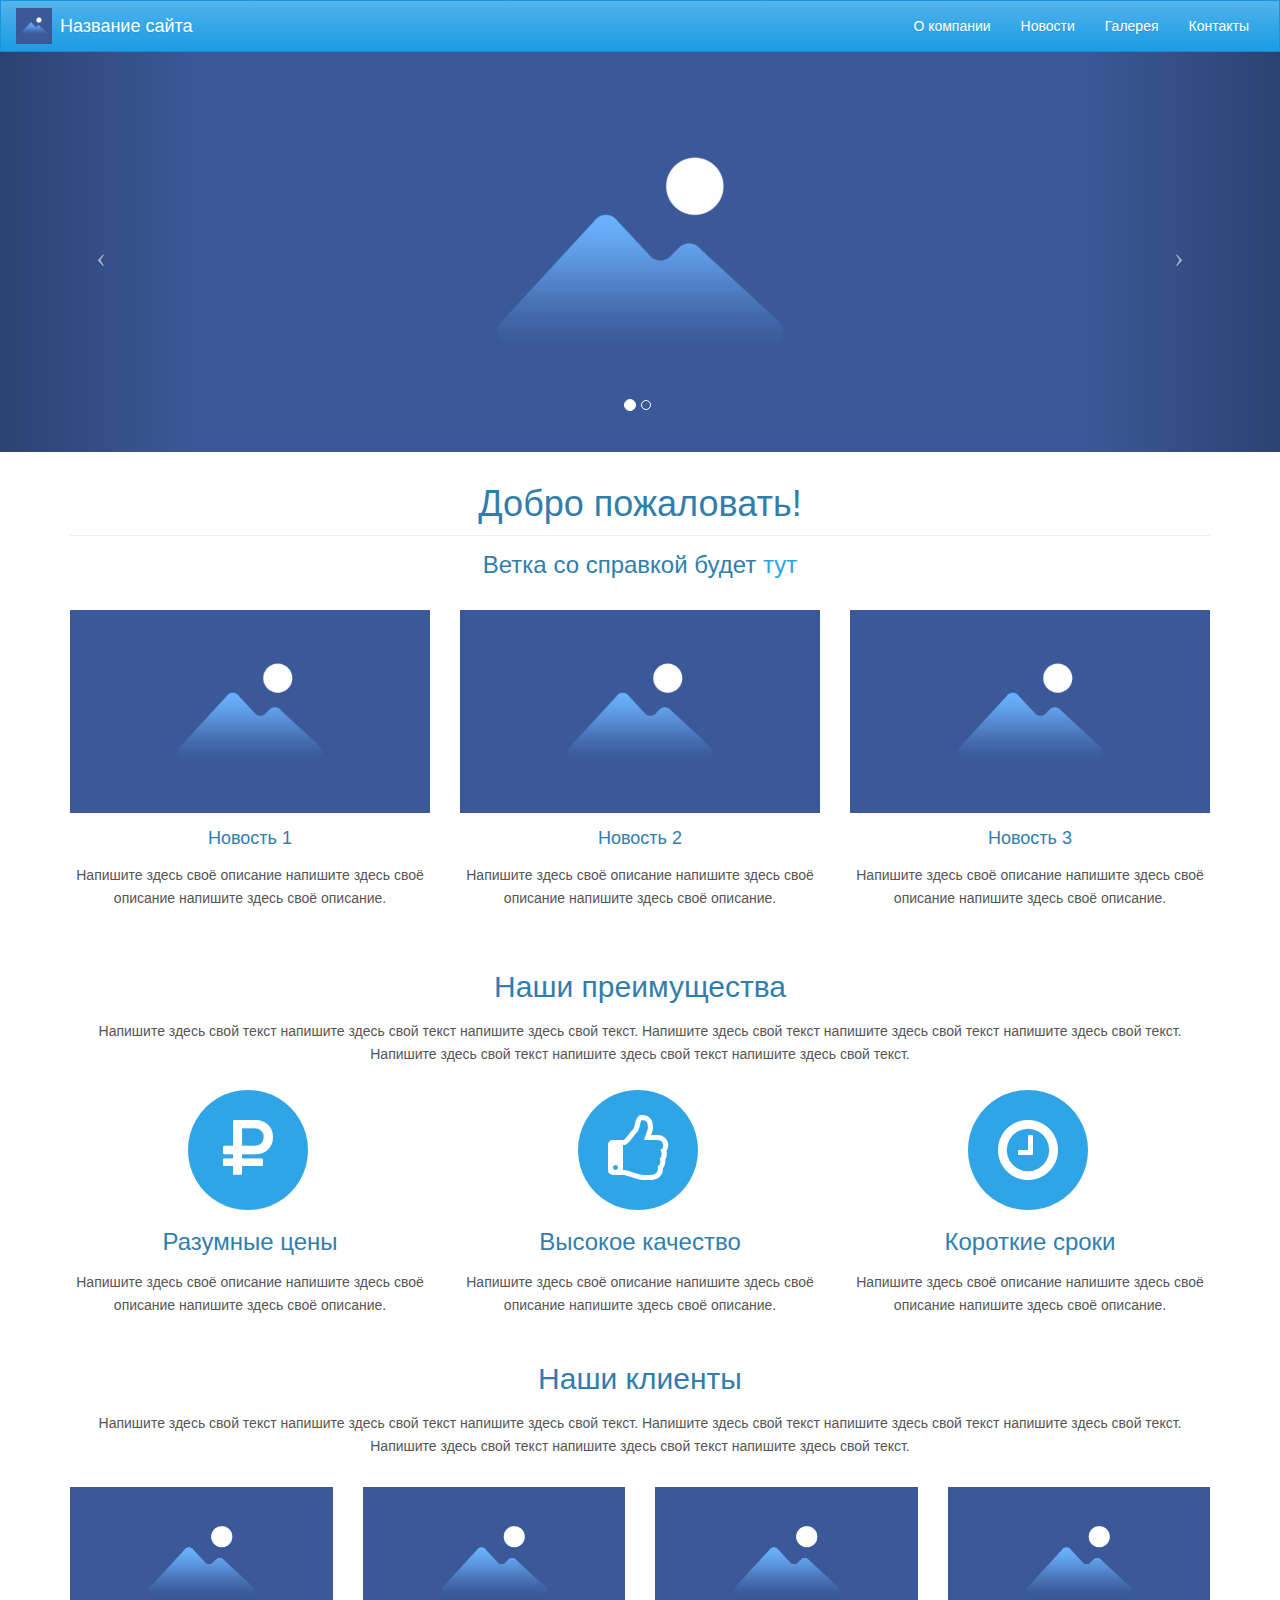
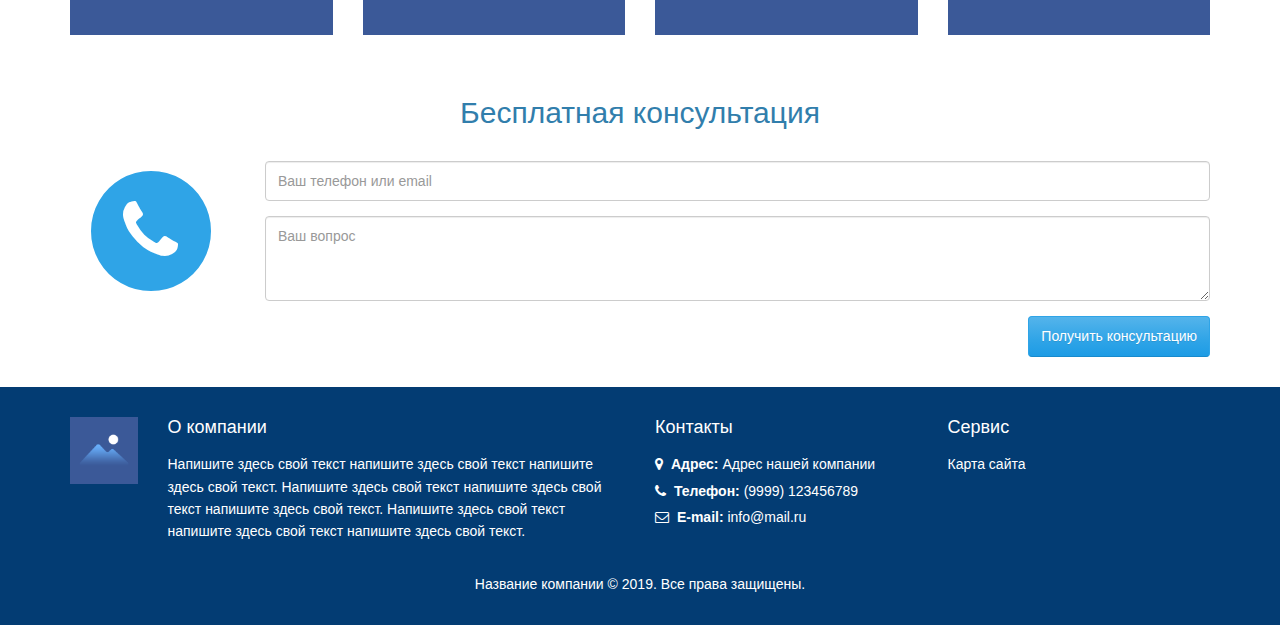
==== index.html @ a2c51f77 "1" ====
<!DOCTYPE html><html lang="ru"><head><meta charset="utf-8"><title>Название компании</title><meta http-equiv="X-UA-Compatible" content="IE=edge"><meta name="viewport" content="width=device-width, initial-scale=1"><link href="assets/css/style.css" rel="stylesheet"><link rel="icon" type="image/png" href="favicon.png"><!--[if lt IE 9]><script src="https://oss.maxcdn.com/libs/html5shiv/3.7.0/html5shiv.js"></script><script src="https://oss.maxcdn.com/libs/respond.js/1.4.2/respond.min.js"></script><![endif]--></head><body><header><nav class="navbar navbar-default navbar-default" role="navigation"><div class="container-fluid"><div class="navbar-header"><button type="button" class="navbar-toggle" data-toggle="collapse" data-target="#collapse-navbar"><span class="sr-only">Toggle navigation</span><span class="icon-bar"></span><span class="icon-bar"></span><span class="icon-bar"></span></button><a class="navbar-brand" href="index.html"><img src="[data-uri]" class="pull-left" alt="Название сайта"> Название сайта</a></div><div class="collapse navbar-collapse" id="collapse-navbar"><ul class="nav navbar-nav navbar-right"><li><a href="o-kompanii.html" target="_blank">О компании</a></li><li><a href="novosti.html">Новости</a></li><li><a href="galereya.html">Галерея</a></li><li><a href="kontakty.html">Контакты</a></li></ul></div></div></nav></header><main><div class="container-fluid"><div class="block wide mb2"><div id="id4196" class="carousel slide"><ol class="carousel-indicators"><li data-target="#id4196" data-slide-to="0" class="active"></li><li data-target="#id4196" data-slide-to="1"></li></ol><div class="carousel-inner"><div class="item active"><img src="[data-uri]" alt="Первый слайд"></div><div class="item"><img src="[data-uri]" alt="Второй слайд"></div></div><a class="left carousel-control" href="#id4196" data-slide="prev"><span class="icon-prev"></span></a><a class="right carousel-control" href="#id4196" data-slide="next"><span class="icon-next"></span></a></div></div></div><div class="container"><div class="block text-center"><h1 class="page-header">Добро пожаловать!</h1><h3>Ветка со справкой будет <a href="https://github.com/vovka3003/websitepadfreelancer">тут</a></h3></div><div class="text-center mb2"><div class="row"><div class="col-md-4"><div class="block"><a href="id4878.html"><img src="[data-uri]" class="photo" alt="{item.title}"></a><h4>Новость 1</h4><p>Напишите здесь своё описание напишите здесь своё описание напишите здесь своё описание.</p></div></div><div class="col-md-4"><div class="block"><a href="id4880.html"><img src="[data-uri]" class="photo" alt="{item.title}"></a><h4>Новость 2</h4><p>Напишите здесь своё описание напишите здесь своё описание напишите здесь своё описание.</p></div></div><div class="col-md-4"><div class="block"><a href="id4882.html"><img src="[data-uri]" class="photo" alt="{item.title}"></a><h4>Новость 3</h4><p>Напишите здесь своё описание напишите здесь своё описание напишите здесь своё описание.</p></div></div></div></div><div class="block text-center mb2"><div class="content"><h2>Наши преимущества</h2><p>Напишите здесь свой текст напишите здесь свой текст напишите здесь свой текст.
Напишите здесь свой текст напишите здесь свой текст напишите здесь свой текст.
Напишите здесь свой текст напишите здесь свой текст напишите здесь свой текст.</p></div><div class="row"><div class="col-md-4"><div class="content text-center"><div class="icon-top"><span class="icon fa-stack fa-5x color-primary"><i class="fa fa-fw fa-circle fa-stack-2x"></i><i class="fa fa-fw fa-rub fa-stack-1x fa-inverse"></i></span></div><h3>Разумные цены</h3><p>Напишите здесь своё описание напишите здесь своё описание напишите здесь своё описание.</p></div></div><div class="col-md-4"><div class="content text-center"><div class="icon-top"><span class="icon fa-stack fa-5x color-primary"><i class="fa fa-fw fa-circle fa-stack-2x"></i><i class="fa fa-fw fa-thumbs-o-up fa-stack-1x fa-inverse"></i></span></div><h3>Высокое качество</h3><p>Напишите здесь своё описание напишите здесь своё описание напишите здесь своё описание.</p></div></div><div class="col-md-4"><div class="content text-center"><div class="icon-top"><span class="icon fa-stack fa-5x color-primary"><i class="fa fa-fw fa-circle fa-stack-2x"></i><i class="fa fa-fw fa-clock-o fa-stack-1x fa-inverse"></i></span></div><h3>Короткие сроки</h3><p>Напишите здесь своё описание напишите здесь своё описание напишите здесь своё описание.</p></div></div></div></div><div class="text-center mb2"><div class="block"><h2>Наши клиенты</h2><p>Напишите здесь свой текст напишите здесь свой текст напишите здесь свой текст.
Напишите здесь свой текст напишите здесь свой текст напишите здесь свой текст.
Напишите здесь свой текст напишите здесь свой текст напишите здесь свой текст.</p></div><div class="row"><div class="col-md-3"><div class="block"><img src="[data-uri]" class="photo" alt="logo"></div></div><div class="col-md-3"><div class="block"><img src="[data-uri]" class="photo" alt="logo"></div></div><div class="col-md-3"><div class="block"><img src="[data-uri]" class="photo" alt="logo"></div></div><div class="col-md-3"><div class="block"><img src="[data-uri]" class="photo" alt="logo"></div></div></div></div><div class="text-title-center text-left mb2"><div class="block"><h2 class="mb1">Бесплатная консультация</h2></div><div class="row"><div class="col-md-2"><div class="block text-center mt0 mb0"><span class="icon fa-stack fa-5x color-primary"><i class="fa fa-fw fa-circle fa-stack-2x"></i><i class="fa fa-fw fa-phone fa-stack-1x fa-inverse"></i></span></div></div><div class="col-md-10"><div class="block mbn1"><form id="id4212"><div class="form-group" id="id4213-group"><input type="text" class="form-control" id="id4213" placeholder="Ваш телефон или email" required="true" autocomplete="tel"></div><div class="form-group" id="id4214-group"><textarea rows="3" class="form-control" id="id4214" placeholder="Ваш вопрос" required="true"></textarea></div><div class="alert alert-success" style="display: none" id="id4212-success" role="alert">Ваше сообщение успешно отправлено</div><div class="alert alert-danger" style="display: none" id="id4212-error" role="alert">Возникла ошибка при отправке сообщения</div><div class="text-right"><button type="submit" id="id4212-submit" class="button btn btn-primary">Получить консультацию</button></div></form></div></div></div></div></div></main><footer><div class="footer"><div class="container"><div class="row"><div class="col-sm-1"><div class="block"><a href="[data-uri]" class="lightbox-link" data-lity><img src="[data-uri]" class="photo" alt="Фото"></a></div></div><div class="col-sm-5"><div class="block text-left"><h4>О компании</h4><p>Напишите здесь свой текст напишите здесь свой текст напишите здесь свой текст.
Напишите здесь свой текст напишите здесь свой текст напишите здесь свой текст.
Напишите здесь свой текст напишите здесь свой текст напишите здесь свой текст.</p></div></div><div class="col-sm-3"><div class="block text-left lh2"><h4>Контакты</h4><ul class="list-unstyled"><li><i class="fa icon fa-map-marker" aria-hidden="true"></i> <strong>Адрес: </strong>Адрес нашей компании</li><li><i class="fa icon fa-phone" aria-hidden="true"></i> <strong>Телефон: </strong>(9999) 123456789</li><li><i class="fa icon fa-envelope-o" aria-hidden="true"></i> <strong>E-mail: </strong><a href="mailto:info@mail.ru" target="_blank">info@mail.ru</a></li></ul></div></div><div class="col-sm-3"><div class="block text-left lh2"><h4>Сервис</h4><ul class="list-unstyled"><li><a href="karta-sayta.html">Карта сайта</a></li></ul></div></div><div class="clearfix"></div><div class="col-md-12"><div class="block text-center"><p>Название компании &copy; 2019. Все права защищены.</p></div></div></div></div></div></footer><script src="assets/js/theme.js"></script><script>
$("#id4212").on("submit", function(event) {
event.preventDefault();
$("#id4212-success").hide();
$("#id4212-error").hide();
var data = {
"id4213": $("#id4213").val(),
"id4214": $("#id4214").val()
}
$("#id4212-submit").hide();
$.ajax({
type: "POST",
url: "bin/formid4212.php",
data: data,
success: function(data){
if (data.error)
$("#id4212-error").show()
else
$("#id4212-success").show();
},
error: function(){
$("#id4212-error").show();
}
});
});</script></body></html>
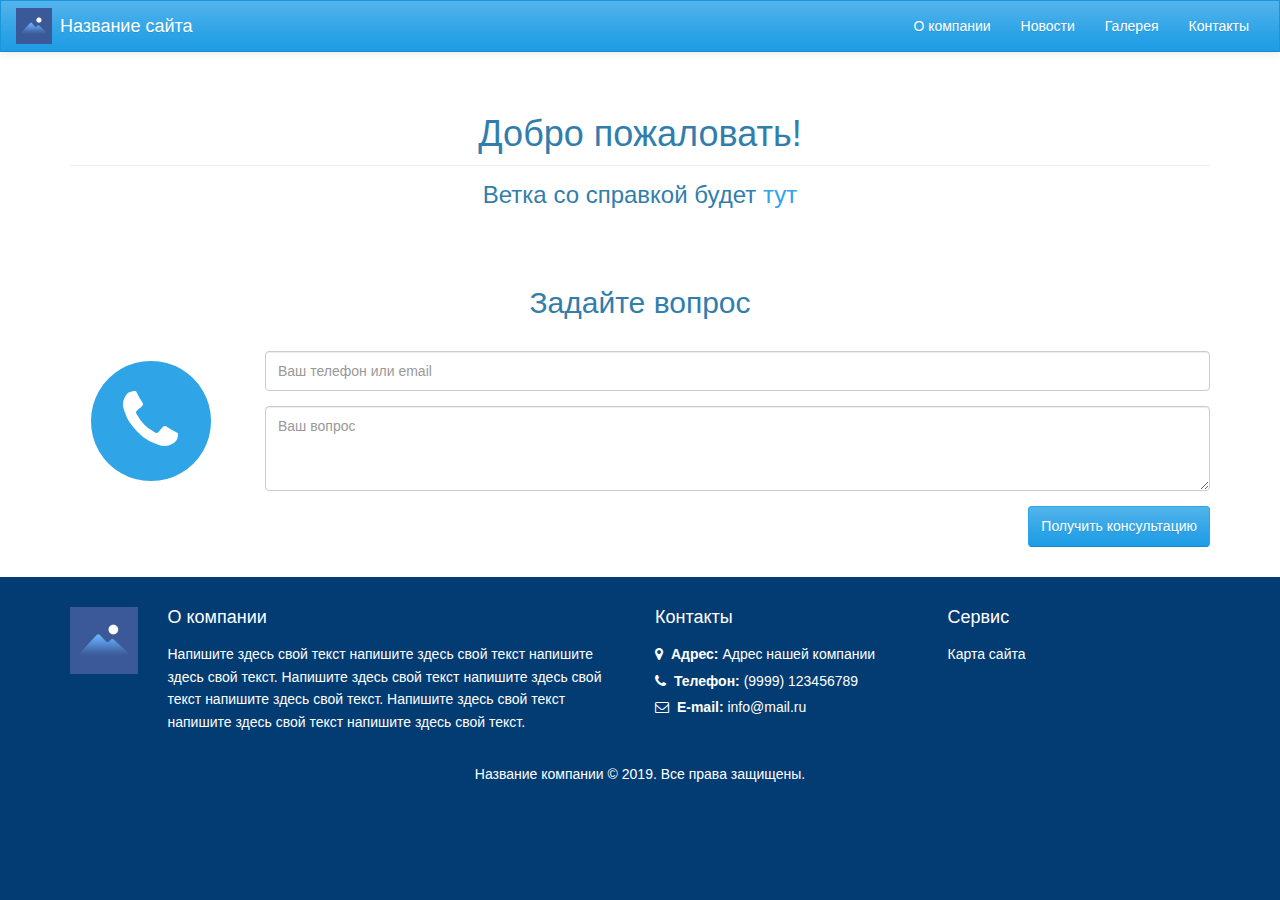
==== commit 011e4694: "1" ====
--- a/index.html
+++ b/index.html
@@ -1,8 +1,4 @@
-<!DOCTYPE html><html lang="ru"><head><meta charset="utf-8"><title>Название компании</title><meta http-equiv="X-UA-Compatible" content="IE=edge"><meta name="viewport" content="width=device-width, initial-scale=1"><link href="assets/css/style.css" rel="stylesheet"><link rel="icon" type="image/png" href="favicon.png"><!--[if lt IE 9]><script src="https://oss.maxcdn.com/libs/html5shiv/3.7.0/html5shiv.js"></script><script src="https://oss.maxcdn.com/libs/respond.js/1.4.2/respond.min.js"></script><![endif]--></head><body><header><nav class="navbar navbar-default navbar-default" role="navigation"><div class="container-fluid"><div class="navbar-header"><button type="button" class="navbar-toggle" data-toggle="collapse" data-target="#collapse-navbar"><span class="sr-only">Toggle navigation</span><span class="icon-bar"></span><span class="icon-bar"></span><span class="icon-bar"></span></button><a class="navbar-brand" href="index.html"><img src="[data-uri]" class="pull-left" alt="Название сайта"> Название сайта</a></div><div class="collapse navbar-collapse" id="collapse-navbar"><ul class="nav navbar-nav navbar-right"><li><a href="o-kompanii.html" target="_blank">О компании</a></li><li><a href="novosti.html">Новости</a></li><li><a href="galereya.html">Галерея</a></li><li><a href="kontakty.html">Контакты</a></li></ul></div></div></nav></header><main><div class="container-fluid"><div class="block wide mb2"><div id="id4196" class="carousel slide"><ol class="carousel-indicators"><li data-target="#id4196" data-slide-to="0" class="active"></li><li data-target="#id4196" data-slide-to="1"></li></ol><div class="carousel-inner"><div class="item active"><img src="[data-uri]" alt="Первый слайд"></div><div class="item"><img src="[data-uri]" alt="Второй слайд"></div></div><a class="left carousel-control" href="#id4196" data-slide="prev"><span class="icon-prev"></span></a><a class="right carousel-control" href="#id4196" data-slide="next"><span class="icon-next"></span></a></div></div></div><div class="container"><div class="block text-center"><h1 class="page-header">Добро пожаловать!</h1><h3>Ветка со справкой будет <a href="https://github.com/vovka3003/websitepadfreelancer">тут</a></h3></div><div class="text-center mb2"><div class="row"><div class="col-md-4"><div class="block"><a href="id4878.html"><img src="[data-uri]" class="photo" alt="{item.title}"></a><h4>Новость 1</h4><p>Напишите здесь своё описание напишите здесь своё описание напишите здесь своё описание.</p></div></div><div class="col-md-4"><div class="block"><a href="id4880.html"><img src="[data-uri]" class="photo" alt="{item.title}"></a><h4>Новость 2</h4><p>Напишите здесь своё описание напишите здесь своё описание напишите здесь своё описание.</p></div></div><div class="col-md-4"><div class="block"><a href="id4882.html"><img src="[data-uri]" class="photo" alt="{item.title}"></a><h4>Новость 3</h4><p>Напишите здесь своё описание напишите здесь своё описание напишите здесь своё описание.</p></div></div></div></div><div class="block text-center mb2"><div class="content"><h2>Наши преимущества</h2><p>Напишите здесь свой текст напишите здесь свой текст напишите здесь свой текст.
-Напишите здесь свой текст напишите здесь свой текст напишите здесь свой текст.
-Напишите здесь свой текст напишите здесь свой текст напишите здесь свой текст.</p></div><div class="row"><div class="col-md-4"><div class="content text-center"><div class="icon-top"><span class="icon fa-stack fa-5x color-primary"><i class="fa fa-fw fa-circle fa-stack-2x"></i><i class="fa fa-fw fa-rub fa-stack-1x fa-inverse"></i></span></div><h3>Разумные цены</h3><p>Напишите здесь своё описание напишите здесь своё описание напишите здесь своё описание.</p></div></div><div class="col-md-4"><div class="content text-center"><div class="icon-top"><span class="icon fa-stack fa-5x color-primary"><i class="fa fa-fw fa-circle fa-stack-2x"></i><i class="fa fa-fw fa-thumbs-o-up fa-stack-1x fa-inverse"></i></span></div><h3>Высокое качество</h3><p>Напишите здесь своё описание напишите здесь своё описание напишите здесь своё описание.</p></div></div><div class="col-md-4"><div class="content text-center"><div class="icon-top"><span class="icon fa-stack fa-5x color-primary"><i class="fa fa-fw fa-circle fa-stack-2x"></i><i class="fa fa-fw fa-clock-o fa-stack-1x fa-inverse"></i></span></div><h3>Короткие сроки</h3><p>Напишите здесь своё описание напишите здесь своё описание напишите здесь своё описание.</p></div></div></div></div><div class="text-center mb2"><div class="block"><h2>Наши клиенты</h2><p>Напишите здесь свой текст напишите здесь свой текст напишите здесь свой текст.
-Напишите здесь свой текст напишите здесь свой текст напишите здесь свой текст.
-Напишите здесь свой текст напишите здесь свой текст напишите здесь свой текст.</p></div><div class="row"><div class="col-md-3"><div class="block"><img src="[data-uri]" class="photo" alt="logo"></div></div><div class="col-md-3"><div class="block"><img src="[data-uri]" class="photo" alt="logo"></div></div><div class="col-md-3"><div class="block"><img src="[data-uri]" class="photo" alt="logo"></div></div><div class="col-md-3"><div class="block"><img src="[data-uri]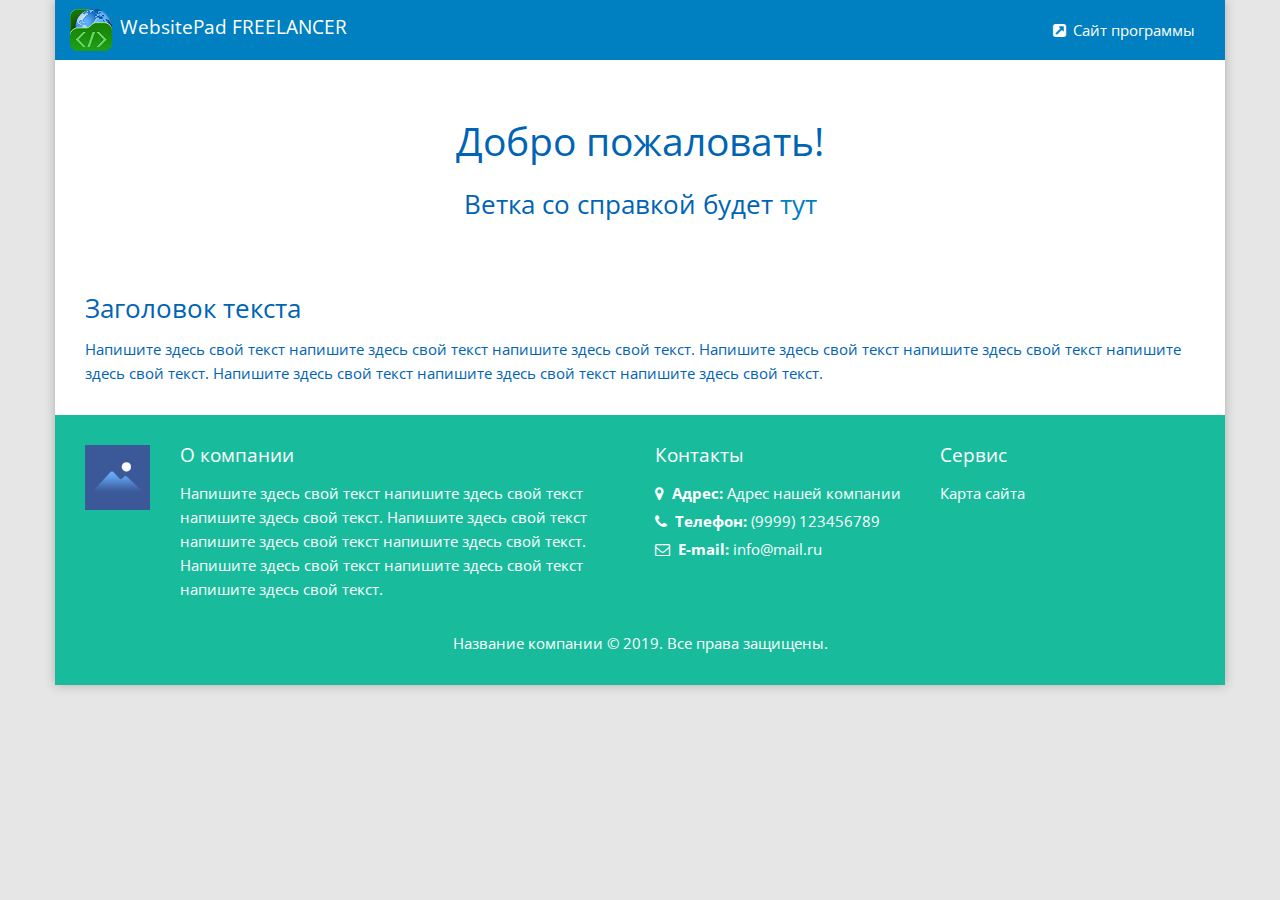
==== commit ee60e82c: "1" ====
--- a/index.html
+++ b/index.html
@@ -1,27 +1,5 @@
-<!DOCTYPE html><html lang="ru"><head><meta charset="utf-8"><title>Название компании</title><meta http-equiv="X-UA-Compatible" content="IE=edge"><meta name="viewport" content="width=device-width, initial-scale=1"><link href="assets/css/style.css" rel="stylesheet"><link rel="icon" type="image/png" href="favicon.png"><!--[if lt IE 9]><script src="https://oss.maxcdn.com/libs/html5shiv/3.7.0/html5shiv.js"></script><script src="https://oss.maxcdn.com/libs/respond.js/1.4.2/respond.min.js"></script><![endif]--></head><body><header><nav class="navbar navbar-default navbar-default" role="navigation"><div class="container-fluid"><div class="navbar-header"><button type="button" class="navbar-toggle" data-toggle="collapse" data-target="#collapse-navbar"><span class="sr-only">Toggle navigation</span><span class="icon-bar"></span><span class="icon-bar"></span><span class="icon-bar"></span></button><a class="navbar-brand" href="index.html"><img src="[data-uri]" class="pull-left" alt="Название сайта"> Название сайта</a></div><div class="collapse navbar-collapse" id="collapse-navbar"><ul class="nav navbar-nav navbar-right"><li><a href="o-kompanii.html" target="_blank">О компании</a></li><li><a href="novosti.html">Новости</a></li><li><a href="galereya.html">Галерея</a></li><li><a href="kontakty.html">Контакты</a></li></ul></div></div></nav></header><main><div class="container"><div class="block text-center"><h1 class="page-header mt4">Добро пожаловать!</h1><div class="mb4"><h3>Ветка со справкой будет <a href="https://github.com/vovka3003/websitepadfreelancer">тут</a></h3></div></div><div class="text-title-center text-left mb2"><div class="block"><h2 class="mb1">Задайте вопрос</h2></div><div class="row"><div class="col-md-2"><div class="block text-center mt0 mb0"><span class="icon fa-stack fa-5x color-primary"><i class="fa fa-fw fa-circle fa-stack-2x"></i><i class="fa fa-fw fa-phone fa-stack-1x fa-inverse"></i></span></div></div><div class="col-md-10"><div class="block mbn1"><form id="id4212"><div class="form-group" id="id4213-group"><input type="text" class="form-control" id="id4213" placeholder="Ваш телефон или email" required="true" autocomplete="tel"></div><div class="form-group" id="id4214-group"><textarea rows="3" class="form-control" id="id4214" placeholder="Ваш вопрос" required="true"></textarea></div><div class="alert alert-success" style="display: none" id="id4212-success" role="alert">Ваше сообщение успешно отправлено</div><div class="alert alert-danger" style="display: none" id="id4212-error" role="alert">Возникла ошибка при отправке сообщения</div><div class="text-right"><button type="submit" id="id4212-submit" class="button btn btn-primary">Получить консультацию</button></div></form></div></div></div></div></div></main><footer><div class="footer"><div class="container"><div class="row"><div class="col-sm-1"><div class="block"><a href="[data-uri]" class="lightbox-link" data-lity><img src="[data-uri]" class="photo" alt="Фото"></a></div></div><div class="col-sm-5"><div class="block text-left"><h4>О компании</h4><p>Напишите здесь свой текст напишите здесь свой текст напишите здесь свой текст.
+<!DOCTYPE html><html lang="ru"><head><meta charset="utf-8"><title>Название компании</title><meta http-equiv="X-UA-Compatible" content="IE=edge"><meta name="viewport" content="width=device-width, initial-scale=1"><link href="assets/css/style.css" rel="stylesheet"><link rel="icon" type="image/png" href="favicon.png"><!--[if lt IE 9]><script src="https://oss.maxcdn.com/libs/html5shiv/3.7.0/html5shiv.js"></script><script src="https://oss.maxcdn.com/libs/respond.js/1.4.2/respond.min.js"></script><![endif]--></head><body><div class="boxed"><header><nav class="navbar navbar-default navbar-default" role="navigation"><div class="container-fluid"><div class="navbar-header"><button type="button" class="navbar-toggle" data-toggle="collapse" data-target="#collapse-navbar"><span class="sr-only">Toggle navigation</span><span class="icon-bar"></span><span class="icon-bar"></span><span class="icon-bar"></span></button><a class="navbar-brand" href="index.html"><img src="img/logo.png" class="pull-left" alt="WebsitePad FREELANCER"> WebsitePad FREELANCER</a></div><div class="collapse navbar-collapse" id="collapse-navbar"><ul class="nav navbar-nav navbar-right"><li><a href="http://websitepadfreelancer.ru/" target="_blank"><i class="fa fa-fw fa-external-link-square"></i> Сайт программы</a></li></ul></div></div></nav></header><main><div class="container"><div class="block text-center"><h1 class="mt4 page-header">Добро пожаловать!</h1><div class="mb4"><h3>Ветка со справкой будет <a href="https://github.com/vovka3003/websitepadfreelancer">тут</a></h3></div></div><div class="block"><h3>Заголовок текста</h3><p>Напишите здесь свой текст напишите здесь свой текст напишите здесь свой текст.
 Напишите здесь свой текст напишите здесь свой текст напишите здесь свой текст.
-Напишите здесь свой текст напишите здесь свой текст напишите здесь свой текст.</p></div></div><div class="col-sm-3"><div class="block text-left lh2"><h4>Контакты</h4><ul class="list-unstyled"><li><i class="fa icon fa-map-marker" aria-hidden="true"></i> <strong>Адрес: </strong>Адрес нашей компании</li><li><i class="fa icon fa-phone" aria-hidden="true"></i> <strong>Телефон: </strong>(9999) 123456789</li><li><i class="fa icon fa-envelope-o" aria-hidden="true"></i> <strong>E-mail: </strong><a href="mailto:info@mail.ru" target="_blank">info@mail.ru</a></li></ul></div></div><div class="col-sm-3"><div class="block text-left lh2"><h4>Сервис</h4><ul class="list-unstyled"><li><a href="karta-sayta.html">Карта сайта</a></li></ul></div></div><div class="clearfix"></div><div class="col-md-12"><div class="block text-center"><p>Название компании &copy; 2019. Все права защищены.</p></div></div></div></div></div></footer><script src="assets/js/theme.js"></script><script>
-$("#id4212").on("submit", function(event) {
-event.preventDefault();
-$("#id4212-success").hide();
-$("#id4212-error").hide();
-var data = {
-"id4213": $("#id4213").val(),
-"id4214": $("#id4214").val()
-}
-$("#id4212-submit").hide();
-$.ajax({
-type: "POST",
-url: "bin/formid4212.php",
-data: data,
-success: function(data){
-if (data.error)
-$("#id4212-error").show()
-else
-$("#id4212-success").show();
-},
-error: function(){
-$("#id4212-error").show();
-}
-});
-});</script></body></html>+Напишите здесь свой текст напишите здесь свой текст напишите здесь свой текст.</p></div></div></main><footer><div class="footer"><div class="container"><div class="row"><div class="col-sm-1"><div class="block"><a href="[data-uri]" class="lightbox-link" data-lity><img src="[data-uri]" class="photo" alt="Фото"></a></div></div><div class="col-sm-5"><div class="block text-left"><h4>О компании</h4><p>Напишите здесь свой текст напишите здесь свой текст напишите здесь свой текст.
+Напишите здесь свой текст напишите здесь свой текст напишите здесь свой текст.
+Напишите здесь свой текст напишите здесь свой текст напишите здесь свой текст.</p></div></div><div class="col-sm-3"><div class="block text-left lh2"><h4>Контакты</h4><ul class="list-unstyled"><li><i class="fa icon fa-map-marker" aria-hidden="true"></i> <strong>Адрес: </strong>Адрес нашей компании</li><li><i class="fa icon fa-phone" aria-hidden="true"></i> <strong>Телефон: </strong>(9999) 123456789</li><li><i class="fa icon fa-envelope-o" aria-hidden="true"></i> <strong>E-mail: </strong><a href="mailto:info@mail.ru" target="_blank">info@mail.ru</a></li></ul></div></div><div class="col-sm-3"><div class="block text-left lh2"><h4>Сервис</h4><ul class="list-unstyled"><li><a href="karta-sayta.html">Карта сайта</a></li></ul></div></div><div class="clearfix"></div><div class="col-md-12"><div class="block text-center"><p>Название компании &copy; 2019. Все права защищены.</p></div></div></div></div></div></footer></div><script src="assets/js/theme.js"></script><script type="text/javascript" > (function(m,e,t,r,i,k,a){m[i]=m[i]||function(){(m[i].a=m[i].a||[]).push(arguments)}; m[i].l=1*new Date();k=e.createElement(t),a=e.getElementsByTagName(t)[0],k.async=1,k.src=r,a.parentNode.insertBefore(k,a)}) (window, document, "script", "https://mc.yandex.ru/metrika/tag.js", "ym"); ym(51919721, "init", { id:51919721, clickmap:true, trackLinks:true, accurateTrackBounce:true, webvisor:true }); </script> <noscript><div><img src="https://mc.yandex.ru/watch/51919721" style="position:absolute; left:-9999px;" alt="" /></div></noscript></body></html>--- a/assets/css/style.css
+++ b/assets/css/style.css
@@ -1,10 +1,10 @@
-/*! Lity - v2.2.2 - 2016-12-14
+@import url("https://fonts.googleapis.com/css?family=Roboto:400,400italic,700&subset=latin,cyrillic");@import url("https://fonts.googleapis.com/css?family=Open+Sans:300,400,700&subset=latin,cyrillic");/*! Lity - v2.2.2 - 2016-12-14
 * http://sorgalla.com/lity/
 * Copyright (c) 2015-2016 Jan Sorgalla; Licensed MIT */.lity{z-index:9990;position:fixed;top:0;right:0;bottom:0;left:0;white-space:nowrap;background:#0b0b0b;background:rgba(0,0,0,0.9);outline:none !important;opacity:0;-webkit-transition:opacity .3s ease;-o-transition:opacity .3s ease;transition:opacity .3s ease}.lity.lity-opened{opacity:1}.lity.lity-closed{opacity:0}.lity *{-webkit-box-sizing:border-box;-moz-box-sizing:border-box;box-sizing:border-box}.lity-wrap{z-index:9990;position:fixed;top:0;right:0;bottom:0;left:0;text-align:center;outline:none !important}.lity-wrap:before{content:'';display:inline-block;height:100%;vertical-align:middle;margin-right:-0.25em}.lity-loader{z-index:9991;color:#fff;position:absolute;top:50%;margin-top:-0.8em;width:100%;text-align:center;font-size:14px;font-family:Arial,Helvetica,sans-serif;opacity:0;-webkit-transition:opacity .3s ease;-o-transition:opacity .3s ease;transition:opacity .3s ease}.lity-loading .lity-loader{opacity:1}.lity-container{z-index:9992;position:relative;text-align:left;vertical-align:middle;display:inline-block;white-space:normal;max-width:100%;max-height:100%;outline:none !important}.lity-content{z-index:9993;width:100%;-webkit-transform:scale(1);-ms-transform:scale(1);-o-transform:scale(1);transform:scale(1);-webkit-transition:-webkit-transform .3s ease;transition:-webkit-transform .3s ease;-o-transition:-o-transform .3s ease;transition:transform .3s ease;transition:transform .3s ease, -webkit-transform .3s ease, -o-transform .3s ease}.lity-loading .lity-content,.lity-closed .lity-content{-webkit-transform:scale(.8);-ms-transform:scale(.8);-o-transform:scale(.8);transform:scale(.8)}.lity-content:after{content:'';position:absolute;left:0;top:0;bottom:0;display:block;right:0;width:auto;height:auto;z-index:-1;-webkit-box-shadow:0 0 8px rgba(0,0,0,0.6);box-shadow:0 0 8px rgba(0,0,0,0.6)}.lity-close{z-index:9994;width:35px;height:35px;position:fixed;right:0;top:0;-webkit-appearance:none;cursor:pointer;text-decoration:none;text-align:center;padding:0;color:#fff;font-style:normal;font-size:35px;font-family:Arial,Baskerville,monospace;line-height:35px;text-shadow:0 1px 2px rgba(0,0,0,0.6);border:0;background:none;outline:none;-webkit-box-shadow:none;box-shadow:none}.lity-close::-moz-focus-inner{border:0;padding:0}.lity-close:hover,.lity-close:focus,.lity-close:active,.lity-close:visited{text-decoration:none;text-align:center;padding:0;color:#fff;font-style:normal;font-size:35px;font-family:Arial,Baskerville,monospace;line-height:35px;text-shadow:0 1px 2px rgba(0,0,0,0.6);border:0;background:none;outline:none;-webkit-box-shadow:none;box-shadow:none}.lity-close:active{top:1px}.lity-image img{max-width:100%;display:block;line-height:0;border:0}.lity-iframe .lity-container,.lity-youtube .lity-container,.lity-vimeo .lity-container,.lity-facebookvideo .lity-container,.lity-googlemaps .lity-container{width:100%;max-width:964px}.lity-iframe-container{width:100%;height:0;padding-top:56.25%;overflow:auto;pointer-events:auto;-webkit-transform:translateZ(0);transform:translateZ(0);-webkit-overflow-scrolling:touch}.lity-iframe-container iframe{position:absolute;display:block;top:0;left:0;width:100%;height:100%;-webkit-box-shadow:0 0 8px rgba(0,0,0,0.6);box-shadow:0 0 8px rgba(0,0,0,0.6);background:#000}.lity-hide{display:none}/*!
  * Bootstrap v3.3.7 (http://getbootstrap.com)
  * Copyright 2011-2016 Twitter, Inc.
  * Licensed under MIT (https://github.com/twbs/bootstrap/blob/master/LICENSE)
- *//*! normalize.css v3.0.3 | MIT License | github.com/necolas/normalize.css */html{font-family:sans-serif;-ms-text-size-adjust:100%;-webkit-text-size-adjust:100%}body{margin:0}article,aside,details,figcaption,figure,footer,header,hgroup,main,menu,nav,section,summary{display:block}audio,canvas,progress,video{display:inline-block;vertical-align:baseline}audio:not([controls]){display:none;height:0}[hidden],template{display:none}a{background-color:transparent}a:active,a:hover{outline:0}abbr[title]{border-bottom:1px dotted}b,strong{font-weight:bold}dfn{font-style:italic}h1{font-size:2em;margin:.67em 0}mark{background:#ff0;color:#000}small{font-size:80%}sub,sup{font-size:75%;line-height:0;position:relative;vertical-align:baseline}sup{top:-0.5em}sub{bottom:-0.25em}img{border:0}svg:not(:root){overflow:hidden}figure{margin:1em 40px}hr{box-sizing:content-box;height:0}pre{overflow:auto}code,kbd,pre,samp{font-family:monospace,monospace;font-size:1em}button,input,optgroup,select,textarea{color:inherit;font:inherit;margin:0}button{overflow:visible}button,select{text-transform:none}button,html input[type="button"],input[type="reset"],input[type="submit"]{-webkit-appearance:button;cursor:pointer}button[disabled],html input[disabled]{cursor:default}button::-moz-focus-inner,input::-moz-focus-inner{border:0;padding:0}input{line-height:normal}input[type="checkbox"],input[type="radio"]{box-sizing:border-box;padding:0}input[type="number"]::-webkit-inner-spin-button,input[type="number"]::-webkit-outer-spin-button{height:auto}input[type="search"]{-webkit-appearance:textfield;box-sizing:content-box}input[type="search"]::-webkit-search-cancel-button,input[type="search"]::-webkit-search-decoration{-webkit-appearance:none}fieldset{border:1px solid #c0c0c0;margin:0 2px;padding:.35em .625em .75em}legend{border:0;padding:0}textarea{overflow:auto}optgroup{font-weight:bold}table{border-collapse:collapse;border-spacing:0}td,th{padding:0}/*! Source: https://github.com/h5bp/html5-boilerplate/blob/master/src/css/main.css */@media print{*,*:before,*:after{background:transparent !important;color:#000 !important;box-shadow:none !important;text-shadow:none !important}a,a:visited{text-decoration:underline}a[href]:after{content:" (" attr(href) ")"}abbr[title]:after{content:" (" attr(title) ")"}a[href^="#"]:after,a[href^="javascript:"]:after{content:""}pre,blockquote{border:1px solid #999;page-break-inside:avoid}thead{display:table-header-group}tr,img{page-break-inside:avoid}img{max-width:100% !important}p,h2,h3{orphans:3;widows:3}h2,h3{page-break-after:avoid}.navbar{display:none}.btn>.caret,.dropup>.btn>.caret{border-top-color:#000 !important}.label{border:1px solid #000}.table{border-collapse:collapse !important}.table td,.table th{background-color:#fff !important}.table-bordered th,.table-bordered td{border:1px solid #ddd !important}}@font-face{font-family:'Glyphicons Halflings';src:url('../fonts/glyphicons-halflings-regular.eot');src:url('../fonts/glyphicons-halflings-regular.eot?#iefix') format('embedded-opentype'),url('../fonts/glyphicons-halflings-regular.woff2') format('woff2'),url('../fonts/glyphicons-halflings-regular.woff') format('woff'),url('../fonts/glyphicons-halflings-regular.ttf') format('truetype'),url('../fonts/glyphicons-halflings-regular.svg#glyphicons_halflingsregular') format('svg')}.glyphicon{position:relative;top:1px;display:inline-block;font-family:'Glyphicons Halflings';font-style:normal;font-weight:normal;line-height:1;-webkit-font-smoothing:antialiased;-moz-osx-font-smoothing:grayscale}.glyphicon-asterisk:before{content:"\002a"}.glyphicon-plus:before{content:"\002b"}.glyphicon-euro:before,.glyphicon-eur:before{content:"\20ac"}.glyphicon-minus:before{content:"\2212"}.glyphicon-cloud:before{content:"\2601"}.glyphicon-envelope:before{content:"\2709"}.glyphicon-pencil:before{content:"\270f"}.glyphicon-glass:before{content:"\e001"}.glyphicon-music:before{content:"\e002"}.glyphicon-search:before{content:"\e003"}.glyphicon-heart:before{content:"\e005"}.glyphicon-star:before{content:"\e006"}.glyphicon-star-empty:before{content:"\e007"}.glyphicon-user:before{content:"\e008"}.glyphicon-film:before{content:"\e009"}.glyphicon-th-large:before{content:"\e010"}.glyphicon-th:before{content:"\e011"}.glyphicon-th-list:before{content:"\e012"}.glyphicon-ok:before{content:"\e013"}.glyphicon-remove:before{content:"\e014"}.glyphicon-zoom-in:before{content:"\e015"}.glyphicon-zoom-out:before{content:"\e016"}.glyphicon-off:before{content:"\e017"}.glyphicon-signal:before{content:"\e018"}.glyphicon-cog:before{content:"\e019"}.glyphicon-trash:before{content:"\e020"}.glyphicon-home:before{content:"\e021"}.glyphicon-file:before{content:"\e022"}.glyphicon-time:before{content:"\e023"}.glyphicon-road:before{content:"\e024"}.glyphicon-download-alt:before{content:"\e025"}.glyphicon-download:before{content:"\e026"}.glyphicon-upload:before{content:"\e027"}.glyphicon-inbox:before{content:"\e028"}.glyphicon-play-circle:before{content:"\e029"}.glyphicon-repeat:before{content:"\e030"}.glyphicon-refresh:before{content:"\e031"}.glyphicon-list-alt:before{content:"\e032"}.glyphicon-lock:before{content:"\e033"}.glyphicon-flag:before{content:"\e034"}.glyphicon-headphones:before{content:"\e035"}.glyphicon-volume-off:before{content:"\e036"}.glyphicon-volume-down:before{content:"\e037"}.glyphicon-volume-up:before{content:"\e038"}.glyphicon-qrcode:before{content:"\e039"}.glyphicon-barcode:before{content:"\e040"}.glyphicon-tag:before{content:"\e041"}.glyphicon-tags:before{content:"\e042"}.glyphicon-book:before{content:"\e043"}.glyphicon-bookmark:before{content:"\e044"}.glyphicon-print:before{content:"\e045"}.glyphicon-camera:before{content:"\e046"}.glyphicon-font:before{content:"\e047"}.glyphicon-bold:before{content:"\e048"}.glyphicon-italic:before{content:"\e049"}.glyphicon-text-height:before{content:"\e050"}.glyphicon-text-width:before{content:"\e051"}.glyphicon-align-left:before{content:"\e052"}.glyphicon-align-center:before{content:"\e053"}.glyphicon-align-right:before{content:"\e054"}.glyphicon-align-justify:before{content:"\e055"}.glyphicon-list:before{content:"\e056"}.glyphicon-indent-left:before{content:"\e057"}.glyphicon-indent-right:before{content:"\e058"}.glyphicon-facetime-video:before{content:"\e059"}.glyphicon-picture:before{content:"\e060"}.glyphicon-map-marker:before{content:"\e062"}.glyphicon-adjust:before{content:"\e063"}.glyphicon-tint:before{content:"\e064"}.glyphicon-edit:before{content:"\e065"}.glyphicon-share:before{content:"\e066"}.glyphicon-check:before{content:"\e067"}.glyphicon-move:before{content:"\e068"}.glyphicon-step-backward:before{content:"\e069"}.glyphicon-fast-backward:before{content:"\e070"}.glyphicon-backward:before{content:"\e071"}.glyphicon-play:before{content:"\e072"}.glyphicon-pause:before{content:"\e073"}.glyphicon-stop:before{content:"\e074"}.glyphicon-forward:before{content:"\e075"}.glyphicon-fast-forward:before{content:"\e076"}.glyphicon-step-forward:before{content:"\e077"}.glyphicon-eject:before{content:"\e078"}.glyphicon-chevron-left:before{content:"\e079"}.glyphicon-chevron-right:before{content:"\e080"}.glyphicon-plus-sign:before{content:"\e081"}.glyphicon-minus-sign:before{content:"\e082"}.glyphicon-remove-sign:before{content:"\e083"}.glyphicon-ok-sign:before{content:"\e084"}.glyphicon-question-sign:before{content:"\e085"}.glyphicon-info-sign:before{content:"\e086"}.glyphicon-screenshot:before{content:"\e087"}.glyphicon-remove-circle:before{content:"\e088"}.glyphicon-ok-circle:before{content:"\e089"}.glyphicon-ban-circle:before{content:"\e090"}.glyphicon-arrow-left:before{content:"\e091"}.glyphicon-arrow-right:before{content:"\e092"}.glyphicon-arrow-up:before{content:"\e093"}.glyphicon-arrow-down:before{content:"\e094"}.glyphicon-share-alt:before{content:"\e095"}.glyphicon-resize-full:before{content:"\e096"}.glyphicon-resize-small:before{content:"\e097"}.glyphicon-exclamation-sign:before{content:"\e101"}.glyphicon-gift:before{content:"\e102"}.glyphicon-leaf:before{content:"\e103"}.glyphicon-fire:before{content:"\e104"}.glyphicon-eye-open:before{content:"\e105"}.glyphicon-eye-close:before{content:"\e106"}.glyphicon-warning-sign:before{content:"\e107"}.glyphicon-plane:before{content:"\e108"}.glyphicon-calendar:before{content:"\e109"}.glyphicon-random:before{content:"\e110"}.glyphicon-comment:before{content:"\e111"}.glyphicon-magnet:before{content:"\e112"}.glyphicon-chevron-up:before{content:"\e113"}.glyphicon-chevron-down:before{content:"\e114"}.glyphicon-retweet:before{content:"\e115"}.glyphicon-shopping-cart:before{content:"\e116"}.glyphicon-folder-close:before{content:"\e117"}.glyphicon-folder-open:before{content:"\e118"}.glyphicon-resize-vertical:before{content:"\e119"}.glyphicon-resize-horizontal:before{content:"\e120"}.glyphicon-hdd:before{content:"\e121"}.glyphicon-bullhorn:before{content:"\e122"}.glyphicon-bell:before{content:"\e123"}.glyphicon-certificate:before{content:"\e124"}.glyphicon-thumbs-up:before{content:"\e125"}.glyphicon-thumbs-down:before{content:"\e126"}.glyphicon-hand-right:before{content:"\e127"}.glyphicon-hand-left:before{content:"\e128"}.glyphicon-hand-up:before{content:"\e129"}.glyphicon-hand-down:before{content:"\e130"}.glyphicon-circle-arrow-right:before{content:"\e131"}.glyphicon-circle-arrow-left:before{content:"\e132"}.glyphicon-circle-arrow-up:before{content:"\e133"}.glyphicon-circle-arrow-down:before{content:"\e134"}.glyphicon-globe:before{content:"\e135"}.glyphicon-wrench:before{content:"\e136"}.glyphicon-tasks:before{content:"\e137"}.glyphicon-filter:before{content:"\e138"}.glyphicon-briefcase:before{content:"\e139"}.glyphicon-fullscreen:before{content:"\e140"}.glyphicon-dashboard:before{content:"\e141"}.glyphicon-paperclip:before{content:"\e142"}.glyphicon-heart-empty:before{content:"\e143"}.glyphicon-link:before{content:"\e144"}.glyphicon-phone:before{content:"\e145"}.glyphicon-pushpin:before{content:"\e146"}.glyphicon-usd:before{content:"\e148"}.glyphicon-gbp:before{content:"\e149"}.glyphicon-sort:before{content:"\e150"}.glyphicon-sort-by-alphabet:before{content:"\e151"}.glyphicon-sort-by-alphabet-alt:before{content:"\e152"}.glyphicon-sort-by-order:before{content:"\e153"}.glyphicon-sort-by-order-alt:before{content:"\e154"}.glyphicon-sort-by-attributes:before{content:"\e155"}.glyphicon-sort-by-attributes-alt:before{content:"\e156"}.glyphicon-unchecked:before{content:"\e157"}.glyphicon-expand:before{content:"\e158"}.glyphicon-collapse-down:before{content:"\e159"}.glyphicon-collapse-up:before{content:"\e160"}.glyphicon-log-in:before{content:"\e161"}.glyphicon-flash:before{content:"\e162"}.glyphicon-log-out:before{content:"\e163"}.glyphicon-new-window:before{content:"\e164"}.glyphicon-record:before{content:"\e165"}.glyphicon-save:before{content:"\e166"}.glyphicon-open:before{content:"\e167"}.glyphicon-saved:before{content:"\e168"}.glyphicon-import:before{content:"\e169"}.glyphicon-export:before{content:"\e170"}.glyphicon-send:before{content:"\e171"}.glyphicon-floppy-disk:before{content:"\e172"}.glyphicon-floppy-saved:before{content:"\e173"}.glyphicon-floppy-remove:before{content:"\e174"}.glyphicon-floppy-save:before{content:"\e175"}.glyphicon-floppy-open:before{content:"\e176"}.glyphicon-credit-card:before{content:"\e177"}.glyphicon-transfer:before{content:"\e178"}.glyphicon-cutlery:before{content:"\e179"}.glyphicon-header:before{content:"\e180"}.glyphicon-compressed:before{content:"\e181"}.glyphicon-earphone:before{content:"\e182"}.glyphicon-phone-alt:before{content:"\e183"}.glyphicon-tower:before{content:"\e184"}.glyphicon-stats:before{content:"\e185"}.glyphicon-sd-video:before{content:"\e186"}.glyphicon-hd-video:before{content:"\e187"}.glyphicon-subtitles:before{content:"\e188"}.glyphicon-sound-stereo:before{content:"\e189"}.glyphicon-sound-dolby:before{content:"\e190"}.glyphicon-sound-5-1:before{content:"\e191"}.glyphicon-sound-6-1:before{content:"\e192"}.glyphicon-sound-7-1:before{content:"\e193"}.glyphicon-copyright-mark:before{content:"\e194"}.glyphicon-registration-mark:before{content:"\e195"}.glyphicon-cloud-download:before{content:"\e197"}.glyphicon-cloud-upload:before{content:"\e198"}.glyphicon-tree-conifer:before{content:"\e199"}.glyphicon-tree-deciduous:before{content:"\e200"}.glyphicon-cd:before{content:"\e201"}.glyphicon-save-file:before{content:"\e202"}.glyphicon-open-file:before{content:"\e203"}.glyphicon-level-up:before{content:"\e204"}.glyphicon-copy:before{content:"\e205"}.glyphicon-paste:before{content:"\e206"}.glyphicon-alert:before{content:"\e209"}.glyphicon-equalizer:before{content:"\e210"}.glyphicon-king:before{content:"\e211"}.glyphicon-queen:before{content:"\e212"}.glyphicon-pawn:before{content:"\e213"}.glyphicon-bishop:before{content:"\e214"}.glyphicon-knight:before{content:"\e215"}.glyphicon-baby-formula:before{content:"\e216"}.glyphicon-tent:before{content:"\26fa"}.glyphicon-blackboard:before{content:"\e218"}.glyphicon-bed:before{content:"\e219"}.glyphicon-apple:before{content:"\f8ff"}.glyphicon-erase:before{content:"\e221"}.glyphicon-hourglass:before{content:"\231b"}.glyphicon-lamp:before{content:"\e223"}.glyphicon-duplicate:before{content:"\e224"}.glyphicon-piggy-bank:before{content:"\e225"}.glyphicon-scissors:before{content:"\e226"}.glyphicon-bitcoin:before{content:"\e227"}.glyphicon-btc:before{content:"\e227"}.glyphicon-xbt:before{content:"\e227"}.glyphicon-yen:before{content:"\00a5"}.glyphicon-jpy:before{content:"\00a5"}.glyphicon-ruble:before{content:"\20bd"}.glyphicon-rub:before{content:"\20bd"}.glyphicon-scale:before{content:"\e230"}.glyphicon-ice-lolly:before{content:"\e231"}.glyphicon-ice-lolly-tasted:before{content:"\e232"}.glyphicon-education:before{content:"\e233"}.glyphicon-option-horizontal:before{content:"\e234"}.glyphicon-option-vertical:before{content:"\e235"}.glyphicon-menu-hamburger:before{content:"\e236"}.glyphicon-modal-window:before{content:"\e237"}.glyphicon-oil:before{content:"\e238"}.glyphicon-grain:before{content:"\e239"}.glyphicon-sunglasses:before{content:"\e240"}.glyphicon-text-size:before{content:"\e241"}.glyphicon-text-color:before{content:"\e242"}.glyphicon-text-background:before{content:"\e243"}.glyphicon-object-align-top:before{content:"\e244"}.glyphicon-object-align-bottom:before{content:"\e245"}.glyphicon-object-align-horizontal:before{content:"\e246"}.glyphicon-object-align-left:before{content:"\e247"}.glyphicon-object-align-vertical:before{content:"\e248"}.glyphicon-object-align-right:before{content:"\e249"}.glyphicon-triangle-right:before{content:"\e250"}.glyphicon-triangle-left:before{content:"\e251"}.glyphicon-triangle-bottom:before{content:"\e252"}.glyphicon-triangle-top:before{content:"\e253"}.glyphicon-console:before{content:"\e254"}.glyphicon-superscript:before{content:"\e255"}.glyphicon-subscript:before{content:"\e256"}.glyphicon-menu-left:before{content:"\e257"}.glyphicon-menu-right:before{content:"\e258"}.glyphicon-menu-down:before{content:"\e259"}.glyphicon-menu-up:before{content:"\e260"}*{-webkit-box-sizing:border-box;-moz-box-sizing:border-box;box-sizing:border-box}*:before,*:after{-webkit-box-sizing:border-box;-moz-box-sizing:border-box;box-sizing:border-box}html{font-size:10px;-webkit-tap-highlight-color:rgba(0,0,0,0)}body{font-family:"Helvetica Neue",Helvetica,Arial,sans-serif;font-size:14px;line-height:1.6;color:#555;background-color:#fff}input,button,select,textarea{font-family:inherit;font-size:inherit;line-height:inherit}a{color:#2fa4e7;text-decoration:none}a:hover,a:focus{color:#157ab5;text-decoration:underline}a:focus{outline:5px auto -webkit-focus-ring-color;outline-offset:-2px}figure{margin:0}img{vertical-align:middle}.img-responsive,.thumbnail>img,.thumbnail a>img,.carousel-inner>.item>img,.carousel-inner>.item>a>img{display:block;max-width:100%;height:auto}.img-rounded{border-radius:6px}.img-thumbnail{padding:4px;line-height:1.6;background-color:none;border:1px solid #ddd;border-radius:4px;-webkit-transition:all .2s ease-in-out;-o-transition:all .2s ease-in-out;transition:all .2s ease-in-out;display:inline-block;max-width:100%;height:auto}.img-circle{border-radius:50%}hr{margin-top:22px;margin-bottom:22px;border:0;border-top:1px solid #eee}.sr-only{position:absolute;width:1px;height:1px;margin:-1px;padding:0;overflow:hidden;clip:rect(0, 0, 0, 0);border:0}.sr-only-focusable:active,.sr-only-focusable:focus{position:static;width:auto;height:auto;margin:0;overflow:visible;clip:auto}[role="button"]{cursor:pointer}h1,h2,h3,h4,h5,h6,.h1,.h2,.h3,.h4,.h5,.h6{font-family:"Helvetica Neue",Helvetica,Arial,sans-serif;font-weight:500;line-height:1.2;color:#317eac}h1 small,h2 small,h3 small,h4 small,h5 small,h6 small,.h1 small,.h2 small,.h3 small,.h4 small,.h5 small,.h6 small,h1 .small,h2 .small,h3 .small,h4 .small,h5 .small,h6 .small,.h1 .small,.h2 .small,.h3 .small,.h4 .small,.h5 .small,.h6 .small{font-weight:normal;line-height:1;color:#999}h1,.h1,h2,.h2,h3,.h3{margin-top:22px;margin-bottom:11px}h1 small,.h1 small,h2 small,.h2 small,h3 small,.h3 small,h1 .small,.h1 .small,h2 .small,.h2 .small,h3 .small,.h3 .small{font-size:65%}h4,.h4,h5,.h5,h6,.h6{margin-top:11px;margin-bottom:11px}h4 small,.h4 small,h5 small,.h5 small,h6 small,.h6 small,h4 .small,.h4 .small,h5 .small,.h5 .small,h6 .small,.h6 .small{font-size:75%}h1,.h1{font-size:36px}h2,.h2{font-size:30px}h3,.h3{font-size:24px}h4,.h4{font-size:18px}h5,.h5{font-size:14px}h6,.h6{font-size:12px}p{margin:0 0 11px}.lead{margin-bottom:22px;font-size:16px;font-weight:300;line-height:1.4}@media (min-width:768px){.lead{font-size:21px}}small,.small{font-size:85%}mark,.mark{background-color:#fcf8e3;padding:.2em}.text-left{text-align:left}.text-right{text-align:right}.text-center{text-align:center}.text-justify{text-align:justify}.text-nowrap{white-space:nowrap}.text-lowercase{text-transform:lowercase}.text-uppercase{text-transform:uppercase}.text-capitalize{text-transform:capitalize}.text-muted{color:#999}.text-primary{color:#2fa4e7}a.text-primary:hover,a.text-primary:focus{color:#178acc}.text-success{color:#468847}a.text-success:hover,a.text-success:focus{color:#356635}.text-info{color:#3a87ad}a.text-info:hover,a.text-info:focus{color:#2d6987}.text-warning{color:#c09853}a.text-warning:hover,a.text-warning:focus{color:#a47e3c}.text-danger{color:#b94a48}a.text-danger:hover,a.text-danger:focus{color:#953b39}.bg-primary{color:#fff;background-color:#2fa4e7}a.bg-primary:hover,a.bg-primary:focus{background-color:#178acc}.bg-success{background-color:#dff0d8}a.bg-success:hover,a.bg-success:focus{background-color:#c1e2b3}.bg-info{background-color:#d9edf7}a.bg-info:hover,a.bg-info:focus{background-color:#afd9ee}.bg-warning{background-color:#fcf8e3}a.bg-warning:hover,a.bg-warning:focus{background-color:#f7ecb5}.bg-danger{background-color:#f2dede}a.bg-danger:hover,a.bg-danger:focus{background-color:#e4b9b9}.page-header{padding-bottom:10px;margin:44px 0 22px;border-bottom:1px solid #eee}ul,ol{margin-top:0;margin-bottom:11px}ul ul,ol ul,ul ol,ol ol{margin-bottom:0}.list-unstyled{padding-left:0;list-style:none}.list-inline{padding-left:0;list-style:none;margin-left:-5px}.list-inline>li{display:inline-block;padding-left:5px;padding-right:5px}dl{margin-top:0;margin-bottom:22px}dt,dd{line-height:1.6}dt{font-weight:bold}dd{margin-left:0}@media (min-width:768px){.dl-horizontal dt{float:left;width:160px;clear:left;text-align:right;overflow:hidden;text-overflow:ellipsis;white-space:nowrap}.dl-horizontal dd{margin-left:180px}}abbr[title],abbr[data-original-title]{cursor:help;border-bottom:1px dotted #999}.initialism{font-size:90%;text-transform:uppercase}blockquote{padding:11px 22px;margin:0 0 22px;font-size:17.5px;border-left:5px solid #eee}blockquote p:last-child,blockquote ul:last-child,blockquote ol:last-child{margin-bottom:0}blockquote footer,blockquote small,blockquote .small{display:block;font-size:80%;line-height:1.6;color:#999}blockquote footer:before,blockquote small:before,blockquote .small:before{content:'\2014 \00A0'}.blockquote-reverse,blockquote.pull-right{padding-right:15px;padding-left:0;border-right:5px solid #eee;border-left:0;text-align:right}.blockquote-reverse footer:before,blockquote.pull-right footer:before,.blockquote-reverse small:before,blockquote.pull-right small:before,.blockquote-reverse .small:before,blockquote.pull-right .small:before{content:''}.blockquote-reverse footer:after,blockquote.pull-right footer:after,.blockquote-reverse small:after,blockquote.pull-right small:after,.blockquote-reverse .small:after,blockquote.pull-right .small:after{content:'\00A0 \2014'}address{margin-bottom:22px;font-style:normal;line-height:1.6}code,kbd,pre,samp{font-family:Menlo,Monaco,Consolas,"Courier New",monospace}code{padding:2px 4px;font-size:90%;color:#c7254e;background-color:#f9f2f4;border-radius:4px}kbd{padding:2px 4px;font-size:90%;color:#fff;background-color:#333;border-radius:3px;box-shadow:inset 0 -1px 0 rgba(0,0,0,0.25)}kbd kbd{padding:0;font-size:100%;font-weight:bold;box-shadow:none}pre{display:block;padding:10.5px;margin:0 0 11px;font-size:13px;line-height:1.6;word-break:break-all;word-wrap:break-word;color:#333;background-color:#f5f5f5;border:1px solid #ccc;border-radius:4px}pre code{padding:0;font-size:inherit;color:inherit;white-space:pre-wrap;background-color:transparent;border-radius:0}.pre-scrollable{max-height:340px;overflow-y:scroll}.container{margin-right:auto;margin-left:auto;padding-left:15px;padding-right:15px}@media (min-width:768px){.container{width:750px}}@media (min-width:992px){.container{width:970px}}@media (min-width:1200px){.container{width:1170px}}.container-fluid{margin-right:auto;margin-left:auto;padding-left:15px;padding-right:15px}.row{margin-left:-15px;margin-right:-15px}.col-xs-1, .col-sm-1, .col-md-1, .col-lg-1, .col-xs-2, .col-sm-2, .col-md-2, .col-lg-2, .col-xs-3, .col-sm-3, .col-md-3, .col-lg-3, .col-xs-4, .col-sm-4, .col-md-4, .col-lg-4, .col-xs-5, .col-sm-5, .col-md-5, .col-lg-5, .col-xs-6, .col-sm-6, .col-md-6, .col-lg-6, .col-xs-7, .col-sm-7, .col-md-7, .col-lg-7, .col-xs-8, .col-sm-8, .col-md-8, .col-lg-8, .col-xs-9, .col-sm-9, .col-md-9, .col-lg-9, .col-xs-10, .col-sm-10, .col-md-10, .col-lg-10, .col-xs-11, .col-sm-11, .col-md-11, .col-lg-11, .col-xs-12, .col-sm-12, .col-md-12, .col-lg-12{position:relative;min-height:1px;padding-left:15px;padding-right:15px}.col-xs-1, .col-xs-2, .col-xs-3, .col-xs-4, .col-xs-5, .col-xs-6, .col-xs-7, .col-xs-8, .col-xs-9, .col-xs-10, .col-xs-11, .col-xs-12{float:left}.col-xs-12{width:100%}.col-xs-11{width:91.66666667%}.col-xs-10{width:83.33333333%}.col-xs-9{width:75%}.col-xs-8{width:66.66666667%}.col-xs-7{width:58.33333333%}.col-xs-6{width:50%}.col-xs-5{width:41.66666667%}.col-xs-4{width:33.33333333%}.col-xs-3{width:25%}.col-xs-2{width:16.66666667%}.col-xs-1{width:8.33333333%}.col-xs-pull-12{right:100%}.col-xs-pull-11{right:91.66666667%}.col-xs-pull-10{right:83.33333333%}.col-xs-pull-9{right:75%}.col-xs-pull-8{right:66.66666667%}.col-xs-pull-7{right:58.33333333%}.col-xs-pull-6{right:50%}.col-xs-pull-5{right:41.66666667%}.col-xs-pull-4{right:33.33333333%}.col-xs-pull-3{right:25%}.col-xs-pull-2{right:16.66666667%}.col-xs-pull-1{right:8.33333333%}.col-xs-pull-0{right:auto}.col-xs-push-12{left:100%}.col-xs-push-11{left:91.66666667%}.col-xs-push-10{left:83.33333333%}.col-xs-push-9{left:75%}.col-xs-push-8{left:66.66666667%}.col-xs-push-7{left:58.33333333%}.col-xs-push-6{left:50%}.col-xs-push-5{left:41.66666667%}.col-xs-push-4{left:33.33333333%}.col-xs-push-3{left:25%}.col-xs-push-2{left:16.66666667%}.col-xs-push-1{left:8.33333333%}.col-xs-push-0{left:auto}.col-xs-offset-12{margin-left:100%}.col-xs-offset-11{margin-left:91.66666667%}.col-xs-offset-10{margin-left:83.33333333%}.col-xs-offset-9{margin-left:75%}.col-xs-offset-8{margin-left:66.66666667%}.col-xs-offset-7{margin-left:58.33333333%}.col-xs-offset-6{margin-left:50%}.col-xs-offset-5{margin-left:41.66666667%}.col-xs-offset-4{margin-left:33.33333333%}.col-xs-offset-3{margin-left:25%}.col-xs-offset-2{margin-left:16.66666667%}.col-xs-offset-1{margin-left:8.33333333%}.col-xs-offset-0{margin-left:0}@media (min-width:768px){.col-sm-1, .col-sm-2, .col-sm-3, .col-sm-4, .col-sm-5, .col-sm-6, .col-sm-7, .col-sm-8, .col-sm-9, .col-sm-10, .col-sm-11, .col-sm-12{float:left}.col-sm-12{width:100%}.col-sm-11{width:91.66666667%}.col-sm-10{width:83.33333333%}.col-sm-9{width:75%}.col-sm-8{width:66.66666667%}.col-sm-7{width:58.33333333%}.col-sm-6{width:50%}.col-sm-5{width:41.66666667%}.col-sm-4{width:33.33333333%}.col-sm-3{width:25%}.col-sm-2{width:16.66666667%}.col-sm-1{width:8.33333333%}.col-sm-pull-12{right:100%}.col-sm-pull-11{right:91.66666667%}.col-sm-pull-10{right:83.33333333%}.col-sm-pull-9{right:75%}.col-sm-pull-8{right:66.66666667%}.col-sm-pull-7{right:58.33333333%}.col-sm-pull-6{right:50%}.col-sm-pull-5{right:41.66666667%}.col-sm-pull-4{right:33.33333333%}.col-sm-pull-3{right:25%}.col-sm-pull-2{right:16.66666667%}.col-sm-pull-1{right:8.33333333%}.col-sm-pull-0{right:auto}.col-sm-push-12{left:100%}.col-sm-push-11{left:91.66666667%}.col-sm-push-10{left:83.33333333%}.col-sm-push-9{left:75%}.col-sm-push-8{left:66.66666667%}.col-sm-push-7{left:58.33333333%}.col-sm-push-6{left:50%}.col-sm-push-5{left:41.66666667%}.col-sm-push-4{left:33.33333333%}.col-sm-push-3{left:25%}.col-sm-push-2{left:16.66666667%}.col-sm-push-1{left:8.33333333%}.col-sm-push-0{left:auto}.col-sm-offset-12{margin-left:100%}.col-sm-offset-11{margin-left:91.66666667%}.col-sm-offset-10{margin-left:83.33333333%}.col-sm-offset-9{margin-left:75%}.col-sm-offset-8{margin-left:66.66666667%}.col-sm-offset-7{margin-left:58.33333333%}.col-sm-offset-6{margin-left:50%}.col-sm-offset-5{margin-left:41.66666667%}.col-sm-offset-4{margin-left:33.33333333%}.col-sm-offset-3{margin-left:25%}.col-sm-offset-2{margin-left:16.66666667%}.col-sm-offset-1{margin-left:8.33333333%}.col-sm-offset-0{margin-left:0}}@media (min-width:992px){.col-md-1, .col-md-2, .col-md-3, .col-md-4, .col-md-5, .col-md-6, .col-md-7, .col-md-8, .col-md-9, .col-md-10, .col-md-11, .col-md-12{float:left}.col-md-12{width:100%}.col-md-11{width:91.66666667%}.col-md-10{width:83.33333333%}.col-md-9{width:75%}.col-md-8{width:66.66666667%}.col-md-7{width:58.33333333%}.col-md-6{width:50%}.col-md-5{width:41.66666667%}.col-md-4{width:33.33333333%}.col-md-3{width:25%}.col-md-2{width:16.66666667%}.col-md-1{width:8.33333333%}.col-md-pull-12{right:100%}.col-md-pull-11{right:91.66666667%}.col-md-pull-10{right:83.33333333%}.col-md-pull-9{right:75%}.col-md-pull-8{right:66.66666667%}.col-md-pull-7{right:58.33333333%}.col-md-pull-6{right:50%}.col-md-pull-5{right:41.66666667%}.col-md-pull-4{right:33.33333333%}.col-md-pull-3{right:25%}.col-md-pull-2{right:16.66666667%}.col-md-pull-1{right:8.33333333%}.col-md-pull-0{right:auto}.col-md-push-12{left:100%}.col-md-push-11{left:91.66666667%}.col-md-push-10{left:83.33333333%}.col-md-push-9{left:75%}.col-md-push-8{left:66.66666667%}.col-md-push-7{left:58.33333333%}.col-md-push-6{left:50%}.col-md-push-5{left:41.66666667%}.col-md-push-4{left:33.33333333%}.col-md-push-3{left:25%}.col-md-push-2{left:16.66666667%}.col-md-push-1{left:8.33333333%}.col-md-push-0{left:auto}.col-md-offset-12{margin-left:100%}.col-md-offset-11{margin-left:91.66666667%}.col-md-offset-10{margin-left:83.33333333%}.col-md-offset-9{margin-left:75%}.col-md-offset-8{margin-left:66.66666667%}.col-md-offset-7{margin-left:58.33333333%}.col-md-offset-6{margin-left:50%}.col-md-offset-5{margin-left:41.66666667%}.col-md-offset-4{margin-left:33.33333333%}.col-md-offset-3{margin-left:25%}.col-md-offset-2{margin-left:16.66666667%}.col-md-offset-1{margin-left:8.33333333%}.col-md-offset-0{margin-left:0}}@media (min-width:1200px){.col-lg-1, .col-lg-2, .col-lg-3, .col-lg-4, .col-lg-5, .col-lg-6, .col-lg-7, .col-lg-8, .col-lg-9, .col-lg-10, .col-lg-11, .col-lg-12{float:left}.col-lg-12{width:100%}.col-lg-11{width:91.66666667%}.col-lg-10{width:83.33333333%}.col-lg-9{width:75%}.col-lg-8{width:66.66666667%}.col-lg-7{width:58.33333333%}.col-lg-6{width:50%}.col-lg-5{width:41.66666667%}.col-lg-4{width:33.33333333%}.col-lg-3{width:25%}.col-lg-2{width:16.66666667%}.col-lg-1{width:8.33333333%}.col-lg-pull-12{right:100%}.col-lg-pull-11{right:91.66666667%}.col-lg-pull-10{right:83.33333333%}.col-lg-pull-9{right:75%}.col-lg-pull-8{right:66.66666667%}.col-lg-pull-7{right:58.33333333%}.col-lg-pull-6{right:50%}.col-lg-pull-5{right:41.66666667%}.col-lg-pull-4{right:33.33333333%}.col-lg-pull-3{right:25%}.col-lg-pull-2{right:16.66666667%}.col-lg-pull-1{right:8.33333333%}.col-lg-pull-0{right:auto}.col-lg-push-12{left:100%}.col-lg-push-11{left:91.66666667%}.col-lg-push-10{left:83.33333333%}.col-lg-push-9{left:75%}.col-lg-push-8{left:66.66666667%}.col-lg-push-7{left:58.33333333%}.col-lg-push-6{left:50%}.col-lg-push-5{left:41.66666667%}.col-lg-push-4{left:33.33333333%}.col-lg-push-3{left:25%}.col-lg-push-2{left:16.66666667%}.col-lg-push-1{left:8.33333333%}.col-lg-push-0{left:auto}.col-lg-offset-12{margin-left:100%}.col-lg-offset-11{margin-left:91.66666667%}.col-lg-offset-10{margin-left:83.33333333%}.col-lg-offset-9{margin-left:75%}.col-lg-offset-8{margin-left:66.66666667%}.col-lg-offset-7{margin-left:58.33333333%}.col-lg-offset-6{margin-left:50%}.col-lg-offset-5{margin-left:41.66666667%}.col-lg-offset-4{margin-left:33.33333333%}.col-lg-offset-3{margin-left:25%}.col-lg-offset-2{margin-left:16.66666667%}.col-lg-offset-1{margin-left:8.33333333%}.col-lg-offset-0{margin-left:0}}table{background-color:transparent}caption{padding-top:8px;padding-bottom:8px;color:#999;text-align:left}th{text-align:left}.table{width:100%;max-width:100%;margin-bottom:22px}.table>thead>tr>th,.table>tbody>tr>th,.table>tfoot>tr>th,.table>thead>tr>td,.table>tbody>tr>td,.table>tfoot>tr>td{padding:8px;line-height:1.6;vertical-align:top;border-top:1px solid #ddd}.table>thead>tr>th{vertical-align:bottom;border-bottom:2px solid #ddd}.table>caption+thead>tr:first-child>th,.table>colgroup+thead>tr:first-child>th,.table>thead:first-child>tr:first-child>th,.table>caption+thead>tr:first-child>td,.table>colgroup+thead>tr:first-child>td,.table>thead:first-child>tr:first-child>td{border-top:0}.table>tbody+tbody{border-top:2px solid #ddd}.table .table{background-color:#fff}.table-condensed>thead>tr>th,.table-condensed>tbody>tr>th,.table-condensed>tfoot>tr>th,.table-condensed>thead>tr>td,.table-condensed>tbody>tr>td,.table-condensed>tfoot>tr>td{padding:5px}.table-bordered{border:1px solid #ddd}.table-bordered>thead>tr>th,.table-bordered>tbody>tr>th,.table-bordered>tfoot>tr>th,.table-bordered>thead>tr>td,.table-bordered>tbody>tr>td,.table-bordered>tfoot>tr>td{border:1px solid #ddd}.table-bordered>thead>tr>th,.table-bordered>thead>tr>td{border-bottom-width:2px}.table-striped>tbody>tr:nth-of-type(odd){background-color:#f9f9f9}.table-hover>tbody>tr:hover{background-color:#f5f5f5}table col[class*="col-"]{position:static;float:none;display:table-column}table td[class*="col-"],table th[class*="col-"]{position:static;float:none;display:table-cell}.table>thead>tr>td.active,.table>tbody>tr>td.active,.table>tfoot>tr>td.active,.table>thead>tr>th.active,.table>tbody>tr>th.active,.table>tfoot>tr>th.active,.table>thead>tr.active>td,.table>tbody>tr.active>td,.table>tfoot>tr.active>td,.table>thead>tr.active>th,.table>tbody>tr.active>th,.table>tfoot>tr.active>th{background-color:#f5f5f5}.table-hover>tbody>tr>td.active:hover,.table-hover>tbody>tr>th.active:hover,.table-hover>tbody>tr.active:hover>td,.table-hover>tbody>tr:hover>.active,.table-hover>tbody>tr.active:hover>th{background-color:#e8e8e8}.table>thead>tr>td.success,.table>tbody>tr>td.success,.table>tfoot>tr>td.success,.table>thead>tr>th.success,.table>tbody>tr>th.success,.table>tfoot>tr>th.success,.table>thead>tr.success>td,.table>tbody>tr.success>td,.table>tfoot>tr.success>td,.table>thead>tr.success>th,.table>tbody>tr.success>th,.table>tfoot>tr.success>th{background-color:#dff0d8}.table-hover>tbody>tr>td.success:hover,.table-hover>tbody>tr>th.success:hover,.table-hover>tbody>tr.success:hover>td,.table-hover>tbody>tr:hover>.success,.table-hover>tbody>tr.success:hover>th{background-color:#d0e9c6}.table>thead>tr>td.info,.table>tbody>tr>td.info,.table>tfoot>tr>td.info,.table>thead>tr>th.info,.table>tbody>tr>th.info,.table>tfoot>tr>th.info,.table>thead>tr.info>td,.table>tbody>tr.info>td,.table>tfoot>tr.info>td,.table>thead>tr.info>th,.table>tbody>tr.info>th,.table>tfoot>tr.info>th{background-color:#d9edf7}.table-hover>tbody>tr>td.info:hover,.table-hover>tbody>tr>th.info:hover,.table-hover>tbody>tr.info:hover>td,.table-hover>tbody>tr:hover>.info,.table-hover>tbody>tr.info:hover>th{background-color:#c4e3f3}.table>thead>tr>td.warning,.table>tbody>tr>td.warning,.table>tfoot>tr>td.warning,.table>thead>tr>th.warning,.table>tbody>tr>th.warning,.table>tfoot>tr>th.warning,.table>thead>tr.warning>td,.table>tbody>tr.warning>td,.table>tfoot>tr.warning>td,.table>thead>tr.warning>th,.table>tbody>tr.warning>th,.table>tfoot>tr.warning>th{background-color:#fcf8e3}.table-hover>tbody>tr>td.warning:hover,.table-hover>tbody>tr>th.warning:hover,.table-hover>tbody>tr.warning:hover>td,.table-hover>tbody>tr:hover>.warning,.table-hover>tbody>tr.warning:hover>th{background-color:#faf2cc}.table>thead>tr>td.danger,.table>tbody>tr>td.danger,.table>tfoot>tr>td.danger,.table>thead>tr>th.danger,.table>tbody>tr>th.danger,.table>tfoot>tr>th.danger,.table>thead>tr.danger>td,.table>tbody>tr.danger>td,.table>tfoot>tr.danger>td,.table>thead>tr.danger>th,.table>tbody>tr.danger>th,.table>tfoot>tr.danger>th{background-color:#f2dede}.table-hover>tbody>tr>td.danger:hover,.table-hover>tbody>tr>th.danger:hover,.table-hover>tbody>tr.danger:hover>td,.table-hover>tbody>tr:hover>.danger,.table-hover>tbody>tr.danger:hover>th{background-color:#ebcccc}.table-responsive{overflow-x:auto;min-height:.01%}@media screen and (max-width:767px){.table-responsive{width:100%;margin-bottom:16.5px;overflow-y:hidden;-ms-overflow-style:-ms-autohiding-scrollbar;border:1px solid #ddd}.table-responsive>.table{margin-bottom:0}.table-responsive>.table>thead>tr>th,.table-responsive>.table>tbody>tr>th,.table-responsive>.table>tfoot>tr>th,.table-responsive>.table>thead>tr>td,.table-responsive>.table>tbody>tr>td,.table-responsive>.table>tfoot>tr>td{white-space:nowrap}.table-responsive>.table-bordered{border:0}.table-responsive>.table-bordered>thead>tr>th:first-child,.table-responsive>.table-bordered>tbody>tr>th:first-child,.table-responsive>.table-bordered>tfoot>tr>th:first-child,.table-responsive>.table-bordered>thead>tr>td:first-child,.table-responsive>.table-bordered>tbody>tr>td:first-child,.table-responsive>.table-bordered>tfoot>tr>td:first-child{border-left:0}.table-responsive>.table-bordered>thead>tr>th:last-child,.table-responsive>.table-bordered>tbody>tr>th:last-child,.table-responsive>.table-bordered>tfoot>tr>th:last-child,.table-responsive>.table-bordered>thead>tr>td:last-child,.table-responsive>.table-bordered>tbody>tr>td:last-child,.table-responsive>.table-bordered>tfoot>tr>td:last-child{border-right:0}.table-responsive>.table-bordered>tbody>tr:last-child>th,.table-responsive>.table-bordered>tfoot>tr:last-child>th,.table-responsive>.table-bordered>tbody>tr:last-child>td,.table-responsive>.table-bordered>tfoot>tr:last-child>td{border-bottom:0}}fieldset{padding:0;margin:0;border:0;min-width:0}legend{display:block;width:100%;padding:0;margin-bottom:22px;font-size:21px;line-height:inherit;color:#555;border:0;border-bottom:1px solid #e5e5e5}label{display:inline-block;max-width:100%;margin-bottom:5px;font-weight:bold}input[type="search"]{-webkit-box-sizing:border-box;-moz-box-sizing:border-box;box-sizing:border-box}input[type="radio"],input[type="checkbox"]{margin:4px 0 0;margin-top:1px \9;line-height:normal}input[type="file"]{display:block}input[type="range"]{display:block;width:100%}select[multiple],select[size]{height:auto}input[type="file"]:focus,input[type="radio"]:focus,input[type="checkbox"]:focus{outline:5px auto -webkit-focus-ring-color;outline-offset:-2px}output{display:block;padding-top:9px;font-size:14px;line-height:1.6;color:#555}.form-control{display:block;width:100%;height:40px;padding:8px 12px;font-size:14px;line-height:1.6;color:#555;background-color:#fff;background-image:none;border:1px solid #ccc;border-radius:4px;-webkit-box-shadow:inset 0 1px 1px rgba(0,0,0,0.075);box-shadow:inset 0 1px 1px rgba(0,0,0,0.075);-webkit-transition:border-color ease-in-out .15s, box-shadow ease-in-out .15s;-o-transition:border-color ease-in-out .15s, box-shadow ease-in-out .15s;transition:border-color ease-in-out .15s, box-shadow ease-in-out .15s}.form-control:focus{border-color:#66afe9;outline:0;-webkit-box-shadow:inset 0 1px 1px rgba(0,0,0,.075), 0 0 8px rgba(102, 175, 233, 0.6);box-shadow:inset 0 1px 1px rgba(0,0,0,.075), 0 0 8px rgba(102, 175, 233, 0.6)}.form-control::-moz-placeholder{color:#999;opacity:1}.form-control:-ms-input-placeholder{color:#999}.form-control::-webkit-input-placeholder{color:#999}.form-control::-ms-expand{border:0;background-color:transparent}.form-control[disabled],.form-control[readonly],fieldset[disabled] .form-control{background-color:#eee;opacity:1}.form-control[disabled],fieldset[disabled] .form-control{cursor:not-allowed}textarea.form-control{height:auto}input[type="search"]{-webkit-appearance:none}@media screen and (-webkit-min-device-pixel-ratio:0){input[type="date"].form-control,input[type="time"].form-control,input[type="datetime-local"].form-control,input[type="month"].form-control{line-height:40px}input[type="date"].input-sm,input[type="time"].input-sm,input[type="datetime-local"].input-sm,input[type="month"].input-sm,.input-group-sm input[type="date"],.input-group-sm input[type="time"],.input-group-sm input[type="datetime-local"],.input-group-sm input[type="month"]{line-height:30px}input[type="date"].input-lg,input[type="time"].input-lg,input[type="datetime-local"].input-lg,input[type="month"].input-lg,.input-group-lg input[type="date"],.input-group-lg input[type="time"],.input-group-lg input[type="datetime-local"],.input-group-lg input[type="month"]{line-height:54px}}.form-group{margin-bottom:15px}.radio,.checkbox{position:relative;display:block;margin-top:10px;margin-bottom:10px}.radio label,.checkbox label{min-height:22px;padding-left:20px;margin-bottom:0;font-weight:normal;cursor:pointer}.radio input[type="radio"],.radio-inline input[type="radio"],.checkbox input[type="checkbox"],.checkbox-inline input[type="checkbox"]{position:absolute;margin-left:-20px;margin-top:4px \9}.radio+.radio,.checkbox+.checkbox{margin-top:-5px}.radio-inline,.checkbox-inline{position:relative;display:inline-block;padding-left:20px;margin-bottom:0;vertical-align:middle;font-weight:normal;cursor:pointer}.radio-inline+.radio-inline,.checkbox-inline+.checkbox-inline{margin-top:0;margin-left:10px}input[type="radio"][disabled],input[type="checkbox"][disabled],input[type="radio"].disabled,input[type="checkbox"].disabled,fieldset[disabled] input[type="radio"],fieldset[disabled] input[type="checkbox"]{cursor:not-allowed}.radio-inline.disabled,.checkbox-inline.disabled,fieldset[disabled] .radio-inline,fieldset[disabled] .checkbox-inline{cursor:not-allowed}.radio.disabled label,.checkbox.disabled label,fieldset[disabled] .radio label,fieldset[disabled] .checkbox label{cursor:not-allowed}.form-control-static{padding-top:9px;padding-bottom:9px;margin-bottom:0;min-height:36px}.form-control-static.input-lg,.form-control-static.input-sm{padding-left:0;padding-right:0}.input-sm{height:30px;padding:5px 10px;font-size:12px;line-height:1.5;border-radius:3px}select.input-sm{height:30px;line-height:30px}textarea.input-sm,select[multiple].input-sm{height:auto}.form-group-sm .form-control{height:30px;padding:5px 10px;font-size:12px;line-height:1.5;border-radius:3px}.form-group-sm select.form-control{height:30px;line-height:30px}.form-group-sm textarea.form-control,.form-group-sm select[multiple].form-control{height:auto}.form-group-sm .form-control-static{height:30px;min-height:34px;padding:6px 10px;font-size:12px;line-height:1.5}.input-lg{height:54px;padding:14px 16px;font-size:18px;line-height:1.3333333;border-radius:6px}select.input-lg{height:54px;line-height:54px}textarea.input-lg,select[multiple].input-lg{height:auto}.form-group-lg .form-control{height:54px;padding:14px 16px;font-size:18px;line-height:1.3333333;border-radius:6px}.form-group-lg select.form-control{height:54px;line-height:54px}.form-group-lg textarea.form-control,.form-group-lg select[multiple].form-control{height:auto}.form-group-lg .form-control-static{height:54px;min-height:40px;padding:15px 16px;font-size:18px;line-height:1.3333333}.has-feedback{position:relative}.has-feedback .form-control{padding-right:50px}.form-control-feedback{position:absolute;top:0;right:0;z-index:2;display:block;width:40px;height:40px;line-height:40px;text-align:center;pointer-events:none}.input-lg+.form-control-feedback,.input-group-lg+.form-control-feedback,.form-group-lg .form-control+.form-control-feedback{width:54px;height:54px;line-height:54px}.input-sm+.form-control-feedback,.input-group-sm+.form-control-feedback,.form-group-sm .form-control+.form-control-feedback{width:30px;height:30px;line-height:30px}.has-success .help-block,.has-success .control-label,.has-success .radio,.has-success .checkbox,.has-success .radio-inline,.has-success .checkbox-inline,.has-success.radio label,.has-success.checkbox label,.has-success.radio-inline label,.has-success.checkbox-inline label{color:#468847}.has-success .form-control{border-color:#468847;-webkit-box-shadow:inset 0 1px 1px rgba(0,0,0,0.075);box-shadow:inset 0 1px 1px rgba(0,0,0,0.075)}.has-success .form-control:focus{border-color:#356635;-webkit-box-shadow:inset 0 1px 1px rgba(0,0,0,0.075),0 0 6px #7aba7b;box-shadow:inset 0 1px 1px rgba(0,0,0,0.075),0 0 6px #7aba7b}.has-success .input-group-addon{color:#468847;border-color:#468847;background-color:#dff0d8}.has-success .form-control-feedback{color:#468847}.has-warning .help-block,.has-warning .control-label,.has-warning .radio,.has-warning .checkbox,.has-warning .radio-inline,.has-warning .checkbox-inline,.has-warning.radio label,.has-warning.checkbox label,.has-warning.radio-inline label,.has-warning.checkbox-inline label{color:#c09853}.has-warning .form-control{border-color:#c09853;-webkit-box-shadow:inset 0 1px 1px rgba(0,0,0,0.075);box-shadow:inset 0 1px 1px rgba(0,0,0,0.075)}.has-warning .form-control:focus{border-color:#a47e3c;-webkit-box-shadow:inset 0 1px 1px rgba(0,0,0,0.075),0 0 6px #dbc59e;box-shadow:inset 0 1px 1px rgba(0,0,0,0.075),0 0 6px #dbc59e}.has-warning .input-group-addon{color:#c09853;border-color:#c09853;background-color:#fcf8e3}.has-warning .form-control-feedback{color:#c09853}.has-error .help-block,.has-error .control-label,.has-error .radio,.has-error .checkbox,.has-error .radio-inline,.has-error .checkbox-inline,.has-error.radio label,.has-error.checkbox label,.has-error.radio-inline label,.has-error.checkbox-inline label{color:#b94a48}.has-error .form-control{border-color:#b94a48;-webkit-box-shadow:inset 0 1px 1px rgba(0,0,0,0.075);box-shadow:inset 0 1px 1px rgba(0,0,0,0.075)}.has-error .form-control:focus{border-color:#953b39;-webkit-box-shadow:inset 0 1px 1px rgba(0,0,0,0.075),0 0 6px #d59392;box-shadow:inset 0 1px 1px rgba(0,0,0,0.075),0 0 6px #d59392}.has-error .input-group-addon{color:#b94a48;border-color:#b94a48;background-color:#f2dede}.has-error .form-control-feedback{color:#b94a48}.has-feedback label~.form-control-feedback{top:27px}.has-feedback label.sr-only~.form-control-feedback{top:0}.help-block{display:block;margin-top:5px;margin-bottom:10px;color:#959595}@media (min-width:768px){.form-inline .form-group{display:inline-block;margin-bottom:0;vertical-align:middle}.form-inline .form-control{display:inline-block;width:auto;vertical-align:middle}.form-inline .form-control-static{display:inline-block}.form-inline .input-group{display:inline-table;vertical-align:middle}.form-inline .input-group .input-group-addon,.form-inline .input-group .input-group-btn,.form-inline .input-group .form-control{width:auto}.form-inline .input-group>.form-control{width:100%}.form-inline .control-label{margin-bottom:0;vertical-align:middle}.form-inline .radio,.form-inline .checkbox{display:inline-block;margin-top:0;margin-bottom:0;vertical-align:middle}.form-inline .radio label,.form-inline .checkbox label{padding-left:0}.form-inline .radio input[type="radio"],.form-inline .checkbox input[type="checkbox"]{position:relative;margin-left:0}.form-inline .has-feedback .form-control-feedback{top:0}}.form-horizontal .radio,.form-horizontal .checkbox,.form-horizontal .radio-inline,.form-horizontal .checkbox-inline{margin-top:0;margin-bottom:0;padding-top:9px}.form-horizontal .radio,.form-horizontal .checkbox{min-height:31px}.form-horizontal .form-group{margin-left:-15px;margin-right:-15px}@media (min-width:768px){.form-horizontal .control-label{text-align:right;margin-bottom:0;padding-top:9px}}.form-horizontal .has-feedback .form-control-feedback{right:15px}@media (min-width:768px){.form-horizontal .form-group-lg .control-label{padding-top:15px;font-size:18px}}@media (min-width:768px){.form-horizontal .form-group-sm .control-label{padding-top:6px;font-size:12px}}.btn{display:inline-block;margin-bottom:0;font-weight:normal;text-align:center;vertical-align:middle;touch-action:manipulation;cursor:pointer;background-image:none;border:1px solid transparent;white-space:nowrap;padding:8px 12px;font-size:14px;line-height:1.6;border-radius:4px;-webkit-user-select:none;-moz-user-select:none;-ms-user-select:none;user-select:none}.btn:focus,.btn:active:focus,.btn.active:focus,.btn.focus,.btn:active.focus,.btn.active.focus{outline:5px auto -webkit-focus-ring-color;outline-offset:-2px}.btn:hover,.btn:focus,.btn.focus{color:#555;text-decoration:none}.btn:active,.btn.active{outline:0;background-image:none;-webkit-box-shadow:inset 0 3px 5px rgba(0,0,0,0.125);box-shadow:inset 0 3px 5px rgba(0,0,0,0.125)}.btn.disabled,.btn[disabled],fieldset[disabled] .btn{cursor:not-allowed;opacity:.65;filter:alpha(opacity=65);-webkit-box-shadow:none;box-shadow:none}a.btn.disabled,fieldset[disabled] a.btn{pointer-events:none}.btn-default{color:#555;background-color:#fff;border-color:rgba(0,0,0,0.1)}.btn-default:focus,.btn-default.focus{color:#555;background-color:#e6e6e6;border-color:rgba(0,0,0,0.1)}.btn-default:hover{color:#555;background-color:#e6e6e6;border-color:rgba(0,0,0,0.1)}.btn-default:active,.btn-default.active,.open>.dropdown-toggle.btn-default{color:#555;background-color:#e6e6e6;border-color:rgba(0,0,0,0.1)}.btn-default:active:hover,.btn-default.active:hover,.open>.dropdown-toggle.btn-default:hover,.btn-default:active:focus,.btn-default.active:focus,.open>.dropdown-toggle.btn-default:focus,.btn-default:active.focus,.btn-default.active.focus,.open>.dropdown-toggle.btn-default.focus{color:#555;background-color:#d4d4d4;border-color:rgba(0,0,0,0.1)}.btn-default:active,.btn-default.active,.open>.dropdown-toggle.btn-default{background-image:none}.btn-default.disabled:hover,.btn-default[disabled]:hover,fieldset[disabled] .btn-default:hover,.btn-default.disabled:focus,.btn-default[disabled]:focus,fieldset[disabled] .btn-default:focus,.btn-default.disabled.focus,.btn-default[disabled].focus,fieldset[disabled] .btn-default.focus{background-color:#fff;border-color:rgba(0,0,0,0.1)}.btn-default .badge{color:#fff;background-color:#555}.btn-primary{color:#fff;background-color:#2fa4e7;border-color:#2fa4e7}.btn-primary:focus,.btn-primary.focus{color:#fff;background-color:#178acc;border-color:#105b87}.btn-primary:hover{color:#fff;background-color:#178acc;border-color:#1684c2}.btn-primary:active,.btn-primary.active,.open>.dropdown-toggle.btn-primary{color:#fff;background-color:#178acc;border-color:#1684c2}.btn-primary:active:hover,.btn-primary.active:hover,.open>.dropdown-toggle.btn-primary:hover,.btn-primary:active:focus,.btn-primary.active:focus,.open>.dropdown-toggle.btn-primary:focus,.btn-primary:active.focus,.btn-primary.active.focus,.open>.dropdown-toggle.btn-primary.focus{color:#fff;background-color:#1474ac;border-color:#105b87}.btn-primary:active,.btn-primary.active,.open>.dropdown-toggle.btn-primary{background-image:none}.btn-primary.disabled:hover,.btn-primary[disabled]:hover,fieldset[disabled] .btn-primary:hover,.btn-primary.disabled:focus,.btn-primary[disabled]:focus,fieldset[disabled] .btn-primary:focus,.btn-primary.disabled.focus,.btn-primary[disabled].focus,fieldset[disabled] .btn-primary.focus{background-color:#2fa4e7;border-color:#2fa4e7}.btn-primary .badge{color:#2fa4e7;background-color:#fff}.btn-success{color:#fff;background-color:#73a839;border-color:#73a839}.btn-success:focus,.btn-success.focus{color:#fff;background-color:#59822c;border-color:#324919}.btn-success:hover{color:#fff;background-color:#59822c;border-color:#547a29}.btn-success:active,.btn-success.active,.open>.dropdown-toggle.btn-success{color:#fff;background-color:#59822c;border-color:#547a29}.btn-success:active:hover,.btn-success.active:hover,.open>.dropdown-toggle.btn-success:hover,.btn-success:active:focus,.btn-success.active:focus,.open>.dropdown-toggle.btn-success:focus,.btn-success:active.focus,.btn-success.active.focus,.open>.dropdown-toggle.btn-success.focus{color:#fff;background-color:#476723;border-color:#324919}.btn-success:active,.btn-success.active,.open>.dropdown-toggle.btn-success{background-image:none}.btn-success.disabled:hover,.btn-success[disabled]:hover,fieldset[disabled] .btn-success:hover,.btn-success.disabled:focus,.btn-success[disabled]:focus,fieldset[disabled] .btn-success:focus,.btn-success.disabled.focus,.btn-success[disabled].focus,fieldset[disabled] .btn-success.focus{background-color:#73a839;border-color:#73a839}.btn-success .badge{color:#73a839;background-color:#fff}.btn-info{color:#fff;background-color:#033c73;border-color:#033c73}.btn-info:focus,.btn-info.focus{color:#fff;background-color:#022241;border-color:#000}.btn-info:hover{color:#fff;background-color:#022241;border-color:#011d37}.btn-info:active,.btn-info.active,.open>.dropdown-toggle.btn-info{color:#fff;background-color:#022241;border-color:#011d37}.btn-info:active:hover,.btn-info.active:hover,.open>.dropdown-toggle.btn-info:hover,.btn-info:active:focus,.btn-info.active:focus,.open>.dropdown-toggle.btn-info:focus,.btn-info:active.focus,.btn-info.active.focus,.open>.dropdown-toggle.btn-info.focus{color:#fff;background-color:#01101f;border-color:#000}.btn-info:active,.btn-info.active,.open>.dropdown-toggle.btn-info{background-image:none}.btn-info.disabled:hover,.btn-info[disabled]:hover,fieldset[disabled] .btn-info:hover,.btn-info.disabled:focus,.btn-info[disabled]:focus,fieldset[disabled] .btn-info:focus,.btn-info.disabled.focus,.btn-info[disabled].focus,fieldset[disabled] .btn-info.focus{background-color:#033c73;border-color:#033c73}.btn-info .badge{color:#033c73;background-color:#fff}.btn-warning{color:#fff;background-color:#dd5600;border-color:#dd5600}.btn-warning:focus,.btn-warning.focus{color:#fff;background-color:#aa4200;border-color:#5e2400}.btn-warning:hover{color:#fff;background-color:#aa4200;border-color:#a03e00}.btn-warning:active,.btn-warning.active,.open>.dropdown-toggle.btn-warning{color:#fff;background-color:#aa4200;border-color:#a03e00}.btn-warning:active:hover,.btn-warning.active:hover,.open>.dropdown-toggle.btn-warning:hover,.btn-warning:active:focus,.btn-warning.active:focus,.open>.dropdown-toggle.btn-warning:focus,.btn-warning:active.focus,.btn-warning.active.focus,.open>.dropdown-toggle.btn-warning.focus{color:#fff;background-color:#863400;border-color:#5e2400}.btn-warning:active,.btn-warning.active,.open>.dropdown-toggle.btn-warning{background-image:none}.btn-warning.disabled:hover,.btn-warning[disabled]:hover,fieldset[disabled] .btn-warning:hover,.btn-warning.disabled:focus,.btn-warning[disabled]:focus,fieldset[disabled] .btn-warning:focus,.btn-warning.disabled.focus,.btn-warning[disabled].focus,fieldset[disabled] .btn-warning.focus{background-color:#dd5600;border-color:#dd5600}.btn-warning .badge{color:#dd5600;background-color:#fff}.btn-danger{color:#fff;background-color:#c71c22;border-color:#c71c22}.btn-danger:focus,.btn-danger.focus{color:#fff;background-color:#9a161a;border-color:#570c0f}.btn-danger:hover{color:#fff;background-color:#9a161a;border-color:#911419}.btn-danger:active,.btn-danger.active,.open>.dropdown-toggle.btn-danger{color:#fff;background-color:#9a161a;border-color:#911419}.btn-danger:active:hover,.btn-danger.active:hover,.open>.dropdown-toggle.btn-danger:hover,.btn-danger:active:focus,.btn-danger.active:focus,.open>.dropdown-toggle.btn-danger:focus,.btn-danger:active.focus,.btn-danger.active.focus,.open>.dropdown-toggle.btn-danger.focus{color:#fff;background-color:#7b1115;border-color:#570c0f}.btn-danger:active,.btn-danger.active,.open>.dropdown-toggle.btn-danger{background-image:none}.btn-danger.disabled:hover,.btn-danger[disabled]:hover,fieldset[disabled] .btn-danger:hover,.btn-danger.disabled:focus,.btn-danger[disabled]:focus,fieldset[disabled] .btn-danger:focus,.btn-danger.disabled.focus,.btn-danger[disabled].focus,fieldset[disabled] .btn-danger.focus{background-color:#c71c22;border-color:#c71c22}.btn-danger .badge{color:#c71c22;background-color:#fff}.btn-link{color:#2fa4e7;font-weight:normal;border-radius:0}.btn-link,.btn-link:active,.btn-link.active,.btn-link[disabled],fieldset[disabled] .btn-link{background-color:transparent;-webkit-box-shadow:none;box-shadow:none}.btn-link,.btn-link:hover,.btn-link:focus,.btn-link:active{border-color:transparent}.btn-link:hover,.btn-link:focus{color:#157ab5;text-decoration:underline;background-color:transparent}.btn-link[disabled]:hover,fieldset[disabled] .btn-link:hover,.btn-link[disabled]:focus,fieldset[disabled] .btn-link:focus{color:#999;text-decoration:none}.btn-lg,.btn-group-lg>.btn{padding:14px 16px;font-size:18px;line-height:1.3333333;border-radius:6px}.btn-sm,.btn-group-sm>.btn{padding:5px 10px;font-size:12px;line-height:1.5;border-radius:3px}.btn-xs,.btn-group-xs>.btn{padding:1px 5px;font-size:12px;line-height:1.5;border-radius:3px}.btn-block{display:block;width:100%}.btn-block+.btn-block{margin-top:5px}input[type="submit"].btn-block,input[type="reset"].btn-block,input[type="button"].btn-block{width:100%}.fade{opacity:0;-webkit-transition:opacity .15s linear;-o-transition:opacity .15s linear;transition:opacity .15s linear}.fade.in{opacity:1}.collapse{display:none}.collapse.in{display:block}tr.collapse.in{display:table-row}tbody.collapse.in{display:table-row-group}.collapsing{position:relative;height:0;overflow:hidden;-webkit-transition-property:height, visibility;transition-property:height, visibility;-webkit-transition-duration:.35s;transition-duration:.35s;-webkit-transition-timing-function:ease;transition-timing-function:ease}.caret{display:inline-block;width:0;height:0;margin-left:2px;vertical-align:middle;border-top:4px dashed;border-top:4px solid \9;border-right:4px solid transparent;border-left:4px solid transparent}.dropup,.dropdown{position:relative}.dropdown-toggle:focus{outline:0}.dropdown-menu{position:absolute;top:100%;left:0;z-index:1000;display:none;float:left;min-width:160px;padding:5px 0;margin:2px 0 0;list-style:none;font-size:14px;text-align:left;background-color:#fff;border:1px solid #ccc;border:1px solid rgba(0,0,0,0.15);border-radius:4px;-webkit-box-shadow:0 6px 12px rgba(0,0,0,0.175);box-shadow:0 6px 12px rgba(0,0,0,0.175);background-clip:padding-box}.dropdown-menu.pull-right{right:0;left:auto}.dropdown-menu .divider{height:1px;margin:10px 0;overflow:hidden;background-color:#e5e5e5}.dropdown-menu>li>a{display:block;padding:3px 20px;clear:both;font-weight:normal;line-height:1.6;color:#333;white-space:nowrap}.dropdown-menu>li>a:hover,.dropdown-menu>li>a:focus{text-decoration:none;color:#fff;background-color:#2fa4e7}.dropdown-menu>.active>a,.dropdown-menu>.active>a:hover,.dropdown-menu>.active>a:focus{color:#fff;text-decoration:none;outline:0;background-color:#2fa4e7}.dropdown-menu>.disabled>a,.dropdown-menu>.disabled>a:hover,.dropdown-menu>.disabled>a:focus{color:#999}.dropdown-menu>.disabled>a:hover,.dropdown-menu>.disabled>a:focus{text-decoration:none;background-color:transparent;background-image:none;filter:progid:DXImageTransform.Microsoft.gradient(enabled = false);cursor:not-allowed}.open>.dropdown-menu{display:block}.open>a{outline:0}.dropdown-menu-right{left:auto;right:0}.dropdown-menu-left{left:0;right:auto}.dropdown-header{display:block;padding:3px 20px;font-size:12px;line-height:1.6;color:#999;white-space:nowrap}.dropdown-backdrop{position:fixed;left:0;right:0;bottom:0;top:0;z-index:990}.pull-right>.dropdown-menu{right:0;left:auto}.dropup .caret,.navbar-fixed-bottom .dropdown .caret{border-top:0;border-bottom:4px dashed;border-bottom:4px solid \9;content:""}.dropup .dropdown-menu,.navbar-fixed-bottom .dropdown .dropdown-menu{top:auto;bottom:100%;margin-bottom:2px}@media (min-width:768px){.navbar-right .dropdown-menu{left:auto;right:0}.navbar-right .dropdown-menu-left{left:0;right:auto}}.btn-group,.btn-group-vertical{position:relative;display:inline-block;vertical-align:middle}.btn-group>.btn,.btn-group-vertical>.btn{position:relative;float:left}.btn-group>.btn:hover,.btn-group-vertical>.btn:hover,.btn-group>.btn:focus,.btn-group-vertical>.btn:focus,.btn-group>.btn:active,.btn-group-vertical>.btn:active,.btn-group>.btn.active,.btn-group-vertical>.btn.active{z-index:2}.btn-group .btn+.btn,.btn-group .btn+.btn-group,.btn-group .btn-group+.btn,.btn-group .btn-group+.btn-group{margin-left:-1px}.btn-toolbar{margin-left:-5px}.btn-toolbar .btn,.btn-toolbar .btn-group,.btn-toolbar .input-group{float:left}.btn-toolbar>.btn,.btn-toolbar>.btn-group,.btn-toolbar>.input-group{margin-left:5px}.btn-group>.btn:not(:first-child):not(:last-child):not(.dropdown-toggle){border-radius:0}.btn-group>.btn:first-child{margin-left:0}.btn-group>.btn:first-child:not(:last-child):not(.dropdown-toggle){border-bottom-right-radius:0;border-top-right-radius:0}.btn-group>.btn:last-child:not(:first-child),.btn-group>.dropdown-toggle:not(:first-child){border-bottom-left-radius:0;border-top-left-radius:0}.btn-group>.btn-group{float:left}.btn-group>.btn-group:not(:first-child):not(:last-child)>.btn{border-radius:0}.btn-group>.btn-group:first-child:not(:last-child)>.btn:last-child,.btn-group>.btn-group:first-child:not(:last-child)>.dropdown-toggle{border-bottom-right-radius:0;border-top-right-radius:0}.btn-group>.btn-group:last-child:not(:first-child)>.btn:first-child{border-bottom-left-radius:0;border-top-left-radius:0}.btn-group .dropdown-toggle:active,.btn-group.open .dropdown-toggle{outline:0}.btn-group>.btn+.dropdown-toggle{padding-left:8px;padding-right:8px}.btn-group>.btn-lg+.dropdown-toggle{padding-left:12px;padding-right:12px}.btn-group.open .dropdown-toggle{-webkit-box-shadow:inset 0 3px 5px rgba(0,0,0,0.125);box-shadow:inset 0 3px 5px rgba(0,0,0,0.125)}.btn-group.open .dropdown-toggle.btn-link{-webkit-box-shadow:none;box-shadow:none}.btn .caret{margin-left:0}.btn-lg .caret{border-width:5px 5px 0;border-bottom-width:0}.dropup .btn-lg .caret{border-width:0 5px 5px}.btn-group-vertical>.btn,.btn-group-vertical>.btn-group,.btn-group-vertical>.btn-group>.btn{display:block;float:none;width:100%;max-width:100%}.btn-group-vertical>.btn-group>.btn{float:none}.btn-group-vertical>.btn+.btn,.btn-group-vertical>.btn+.btn-group,.btn-group-vertical>.btn-group+.btn,.btn-group-vertical>.btn-group+.btn-group{margin-top:-1px;margin-left:0}.btn-group-vertical>.btn:not(:first-child):not(:last-child){border-radius:0}.btn-group-vertical>.btn:first-child:not(:last-child){border-top-right-radius:4px;border-top-left-radius:4px;border-bottom-right-radius:0;border-bottom-left-radius:0}.btn-group-vertical>.btn:last-child:not(:first-child){border-top-right-radius:0;border-top-left-radius:0;border-bottom-right-radius:4px;border-bottom-left-radius:4px}.btn-group-vertical>.btn-group:not(:first-child):not(:last-child)>.btn{border-radius:0}.btn-group-vertical>.btn-group:first-child:not(:last-child)>.btn:last-child,.btn-group-vertical>.btn-group:first-child:not(:last-child)>.dropdown-toggle{border-bottom-right-radius:0;border-bottom-left-radius:0}.btn-group-vertical>.btn-group:last-child:not(:first-child)>.btn:first-child{border-top-right-radius:0;border-top-left-radius:0}.btn-group-justified{display:table;width:100%;table-layout:fixed;border-collapse:separate}.btn-group-justified>.btn,.btn-group-justified>.btn-group{float:none;display:table-cell;width:1%}.btn-group-justified>.btn-group .btn{width:100%}.btn-group-justified>.btn-group .dropdown-menu{left:auto}[data-toggle="buttons"]>.btn input[type="radio"],[data-toggle="buttons"]>.btn-group>.btn input[type="radio"],[data-toggle="buttons"]>.btn input[type="checkbox"],[data-toggle="buttons"]>.btn-group>.btn input[type="checkbox"]{position:absolute;clip:rect(0, 0, 0, 0);pointer-events:none}.input-group{position:relative;display:table;border-collapse:separate}.input-group[class*="col-"]{float:none;padding-left:0;padding-right:0}.input-group .form-control{position:relative;z-index:2;float:left;width:100%;margin-bottom:0}.input-group .form-control:focus{z-index:3}.input-group-lg>.form-control,.input-group-lg>.input-group-addon,.input-group-lg>.input-group-btn>.btn{height:54px;padding:14px 16px;font-size:18px;line-height:1.3333333;border-radius:6px}select.input-group-lg>.form-control,select.input-group-lg>.input-group-addon,select.input-group-lg>.input-group-btn>.btn{height:54px;line-height:54px}textarea.input-group-lg>.form-control,textarea.input-group-lg>.input-group-addon,textarea.input-group-lg>.input-group-btn>.btn,select[multiple].input-group-lg>.form-control,select[multiple].input-group-lg>.input-group-addon,select[multiple].input-group-lg>.input-group-btn>.btn{height:auto}.input-group-sm>.form-control,.input-group-sm>.input-group-addon,.input-group-sm>.input-group-btn>.btn{height:30px;padding:5px 10px;font-size:12px;line-height:1.5;border-radius:3px}select.input-group-sm>.form-control,select.input-group-sm>.input-group-addon,select.input-group-sm>.input-group-btn>.btn{height:30px;line-height:30px}textarea.input-group-sm>.form-control,textarea.input-group-sm>.input-group-addon,textarea.input-group-sm>.input-group-btn>.btn,select[multiple].input-group-sm>.form-control,select[multiple].input-group-sm>.input-group-addon,select[multiple].input-group-sm>.input-group-btn>.btn{height:auto}.input-group-addon,.input-group-btn,.input-group .form-control{display:table-cell}.input-group-addon:not(:first-child):not(:last-child),.input-group-btn:not(:first-child):not(:last-child),.input-group .form-control:not(:first-child):not(:last-child){border-radius:0}.input-group-addon,.input-group-btn{width:1%;white-space:nowrap;vertical-align:middle}.input-group-addon{padding:8px 12px;font-size:14px;font-weight:normal;line-height:1;color:#555;text-align:center;background-color:#eee;border:1px solid #ccc;border-radius:4px}.input-group-addon.input-sm{padding:5px 10px;font-size:12px;border-radius:3px}.input-group-addon.input-lg{padding:14px 16px;font-size:18px;border-radius:6px}.input-group-addon input[type="radio"],.input-group-addon input[type="checkbox"]{margin-top:0}.input-group .form-control:first-child,.input-group-addon:first-child,.input-group-btn:first-child>.btn,.input-group-btn:first-child>.btn-group>.btn,.input-group-btn:first-child>.dropdown-toggle,.input-group-btn:last-child>.btn:not(:last-child):not(.dropdown-toggle),.input-group-btn:last-child>.btn-group:not(:last-child)>.btn{border-bottom-right-radius:0;border-top-right-radius:0}.input-group-addon:first-child{border-right:0}.input-group .form-control:last-child,.input-group-addon:last-child,.input-group-btn:last-child>.btn,.input-group-btn:last-child>.btn-group>.btn,.input-group-btn:last-child>.dropdown-toggle,.input-group-btn:first-child>.btn:not(:first-child),.input-group-btn:first-child>.btn-group:not(:first-child)>.btn{border-bottom-left-radius:0;border-top-left-radius:0}.input-group-addon:last-child{border-left:0}.input-group-btn{position:relative;font-size:0;white-space:nowrap}.input-group-btn>.btn{position:relative}.input-group-btn>.btn+.btn{margin-left:-1px}.input-group-btn>.btn:hover,.input-group-btn>.btn:focus,.input-group-btn>.btn:active{z-index:2}.input-group-btn:first-child>.btn,.input-group-btn:first-child>.btn-group{margin-right:-1px}.input-group-btn:last-child>.btn,.input-group-btn:last-child>.btn-group{z-index:2;margin-left:-1px}.nav{margin-bottom:0;padding-left:0;list-style:none}.nav>li{position:relative;display:block}.nav>li>a{position:relative;display:block;padding:10px 15px}.nav>li>a:hover,.nav>li>a:focus{text-decoration:none;background-color:#eee}.nav>li.disabled>a{color:#999}.nav>li.disabled>a:hover,.nav>li.disabled>a:focus{color:#999;text-decoration:none;background-color:transparent;cursor:not-allowed}.nav .open>a,.nav .open>a:hover,.nav .open>a:focus{background-color:#eee;border-color:#2fa4e7}.nav .nav-divider{height:1px;margin:10px 0;overflow:hidden;background-color:#e5e5e5}.nav>li>a>img{max-width:none}.nav-tabs{border-bottom:1px solid #ddd}.nav-tabs>li{float:left;margin-bottom:-1px}.nav-tabs>li>a{margin-right:2px;line-height:1.6;border:1px solid transparent;border-radius:4px 4px 0 0}.nav-tabs>li>a:hover{border-color:#eee #eee #ddd}.nav-tabs>li.active>a,.nav-tabs>li.active>a:hover,.nav-tabs>li.active>a:focus{color:#555;background-color:#fff;border:1px solid #ddd;border-bottom-color:transparent;cursor:default}.nav-tabs.nav-justified{width:100%;border-bottom:0}.nav-tabs.nav-justified>li{float:none}.nav-tabs.nav-justified>li>a{text-align:center;margin-bottom:5px}.nav-tabs.nav-justified>.dropdown .dropdown-menu{top:auto;left:auto}@media (min-width:768px){.nav-tabs.nav-justified>li{display:table-cell;width:1%}.nav-tabs.nav-justified>li>a{margin-bottom:0}}.nav-tabs.nav-justified>li>a{margin-right:0;border-radius:4px}.nav-tabs.nav-justified>.active>a,.nav-tabs.nav-justified>.active>a:hover,.nav-tabs.nav-justified>.active>a:focus{border:1px solid #ddd}@media (min-width:768px){.nav-tabs.nav-justified>li>a{border-bottom:1px solid #ddd;border-radius:4px 4px 0 0}.nav-tabs.nav-justified>.active>a,.nav-tabs.nav-justified>.active>a:hover,.nav-tabs.nav-justified>.active>a:focus{border-bottom-color:#fff}}.nav-pills>li{float:left}.nav-pills>li>a{border-radius:4px}.nav-pills>li+li{margin-left:2px}.nav-pills>li.active>a,.nav-pills>li.active>a:hover,.nav-pills>li.active>a:focus{color:#fff;background-color:#2fa4e7}.nav-stacked>li{float:none}.nav-stacked>li+li{margin-top:2px;margin-left:0}.nav-justified{width:100%}.nav-justified>li{float:none}.nav-justified>li>a{text-align:center;margin-bottom:5px}.nav-justified>.dropdown .dropdown-menu{top:auto;left:auto}@media (min-width:768px){.nav-justified>li{display:table-cell;width:1%}.nav-justified>li>a{margin-bottom:0}}.nav-tabs-justified{border-bottom:0}.nav-tabs-justified>li>a{margin-right:0;border-radius:4px}.nav-tabs-justified>.active>a,.nav-tabs-justified>.active>a:hover,.nav-tabs-justified>.active>a:focus{border:1px solid #ddd}@media (min-width:768px){.nav-tabs-justified>li>a{border-bottom:1px solid #ddd;border-radius:4px 4px 0 0}.nav-tabs-justified>.active>a,.nav-tabs-justified>.active>a:hover,.nav-tabs-justified>.active>a:focus{border-bottom-color:#fff}}.tab-content>.tab-pane{display:none}.tab-content>.active{display:block}.nav-tabs .dropdown-menu{margin-top:-1px;border-top-right-radius:0;border-top-left-radius:0}.navbar{position:relative;min-height:50px;margin-bottom:22px;border:1px solid transparent}@media (min-width:768px){.navbar{border-radius:0}}@media (min-width:768px){.navbar-header{float:left}}.navbar-collapse{overflow-x:visible;padding-right:15px;padding-left:15px;border-top:1px solid transparent;box-shadow:inset 0 1px 0 rgba(255,255,255,0.1);-webkit-overflow-scrolling:touch}.navbar-collapse.in{overflow-y:auto}@media (min-width:768px){.navbar-collapse{width:auto;border-top:0;box-shadow:none}.navbar-collapse.collapse{display:block !important;height:auto !important;padding-bottom:0;overflow:visible !important}.navbar-collapse.in{overflow-y:visible}.navbar-fixed-top .navbar-collapse,.navbar-static-top .navbar-collapse,.navbar-fixed-bottom .navbar-collapse{padding-left:0;padding-right:0}}.navbar-fixed-top .navbar-collapse,.navbar-fixed-bottom .navbar-collapse{max-height:340px}@media (max-device-width:480px) and (orientation:landscape){.navbar-fixed-top .navbar-collapse,.navbar-fixed-bottom .navbar-collapse{max-height:200px}}.container>.navbar-header,.container-fluid>.navbar-header,.container>.navbar-collapse,.container-fluid>.navbar-collapse{margin-right:-15px;margin-left:-15px}@media (min-width:768px){.container>.navbar-header,.container-fluid>.navbar-header,.container>.navbar-collapse,.container-fluid>.navbar-collapse{margin-right:0;margin-left:0}}.navbar-static-top{z-index:1000;border-width:0 0 1px}@media (min-width:768px){.navbar-static-top{border-radius:0}}.navbar-fixed-top,.navbar-fixed-bottom{position:fixed;right:0;left:0;z-index:1030}@media (min-width:768px){.navbar-fixed-top,.navbar-fixed-bottom{border-radius:0}}.navbar-fixed-top{top:0;border-width:0 0 1px}.navbar-fixed-bottom{bottom:0;margin-bottom:0;border-width:1px 0 0}.navbar-brand{float:left;padding:14px 15px;font-size:18px;line-height:22px;height:50px}.navbar-brand:hover,.navbar-brand:focus{text-decoration:none}.navbar-brand>img{display:block}@media (min-width:768px){.navbar>.container .navbar-brand,.navbar>.container-fluid .navbar-brand{margin-left:-15px}}.navbar-toggle{position:relative;float:right;margin-right:15px;padding:9px 10px;margin-top:8px;margin-bottom:8px;background-color:transparent;background-image:none;border:1px solid transparent;border-radius:4px}.navbar-toggle:focus{outline:0}.navbar-toggle .icon-bar{display:block;width:22px;height:2px;border-radius:1px}.navbar-toggle .icon-bar+.icon-bar{margin-top:4px}@media (min-width:768px){.navbar-toggle{display:none}}.navbar-nav{margin:7px -15px}.navbar-nav>li>a{padding-top:10px;padding-bottom:10px;line-height:22px}@media (max-width:767px){.navbar-nav .open .dropdown-menu{position:static;float:none;width:auto;margin-top:0;background-color:transparent;border:0;box-shadow:none}.navbar-nav .open .dropdown-menu>li>a,.navbar-nav .open .dropdown-menu .dropdown-header{padding:5px 15px 5px 25px}.navbar-nav .open .dropdown-menu>li>a{line-height:22px}.navbar-nav .open .dropdown-menu>li>a:hover,.navbar-nav .open .dropdown-menu>li>a:focus{background-image:none}}@media (min-width:768px){.navbar-nav{float:left;margin:0}.navbar-nav>li{float:left}.navbar-nav>li>a{padding-top:14px;padding-bottom:14px}}.navbar-form{margin-left:-15px;margin-right:-15px;padding:10px 15px;border-top:1px solid transparent;border-bottom:1px solid transparent;-webkit-box-shadow:inset 0 1px 0 rgba(255,255,255,0.1),0 1px 0 rgba(255,255,255,0.1);box-shadow:inset 0 1px 0 rgba(255,255,255,0.1),0 1px 0 rgba(255,255,255,0.1);margin-top:5px;margin-bottom:5px}@media (min-width:768px){.navbar-form .form-group{display:inline-block;margin-bottom:0;vertical-align:middle}.navbar-form .form-control{display:inline-block;width:auto;vertical-align:middle}.navbar-form .form-control-static{display:inline-block}.navbar-form .input-group{display:inline-table;vertical-align:middle}.navbar-form .input-group .input-group-addon,.navbar-form .input-group .input-group-btn,.navbar-form .input-group .form-control{width:auto}.navbar-form .input-group>.form-control{width:100%}.navbar-form .control-label{margin-bottom:0;vertical-align:middle}.navbar-form .radio,.navbar-form .checkbox{display:inline-block;margin-top:0;margin-bottom:0;vertical-align:middle}.navbar-form .radio label,.navbar-form .checkbox label{padding-left:0}.navbar-form .radio input[type="radio"],.navbar-form .checkbox input[type="checkbox"]{position:relative;margin-left:0}.navbar-form .has-feedback .form-control-feedback{top:0}}@media (max-width:767px){.navbar-form .form-group{margin-bottom:5px}.navbar-form .form-group:last-child{margin-bottom:0}}@media (min-width:768px){.navbar-form{width:auto;border:0;margin-left:0;margin-right:0;padding-top:0;padding-bottom:0;-webkit-box-shadow:none;box-shadow:none}}.navbar-nav>li>.dropdown-menu{margin-top:0;border-top-right-radius:0;border-top-left-radius:0}.navbar-fixed-bottom .navbar-nav>li>.dropdown-menu{margin-bottom:0;border-top-right-radius:0;border-top-left-radius:0;border-bottom-right-radius:0;border-bottom-left-radius:0}.navbar-btn{margin-top:5px;margin-bottom:5px}.navbar-btn.btn-sm{margin-top:10px;margin-bottom:10px}.navbar-btn.btn-xs{margin-top:14px;margin-bottom:14px}.navbar-text{margin-top:14px;margin-bottom:14px}@media (min-width:768px){.navbar-text{float:left;margin-left:15px;margin-right:15px}}@media (min-width:768px){.navbar-left{float:left !important;float:left}.navbar-right{float:right !important;float:right;margin-right:-15px}.navbar-right~.navbar-right{margin-right:0}}.navbar-default{background-color:#2fa4e7;border-color:#1995dc}.navbar-default .navbar-brand{color:#fff}.navbar-default .navbar-brand:hover,.navbar-default .navbar-brand:focus{color:#fff;background-color:none}.navbar-default .navbar-text{color:#ddd}.navbar-default .navbar-nav>li>a{color:#fff}.navbar-default .navbar-nav>li>a:hover,.navbar-default .navbar-nav>li>a:focus{color:#fff;background-color:#178acc}.navbar-default .navbar-nav>.active>a,.navbar-default .navbar-nav>.active>a:hover,.navbar-default .navbar-nav>.active>a:focus{color:#fff;background-color:#178acc}.navbar-default .navbar-nav>.disabled>a,.navbar-default .navbar-nav>.disabled>a:hover,.navbar-default .navbar-nav>.disabled>a:focus{color:#ddd;background-color:transparent}.navbar-default .navbar-toggle{border-color:#178acc}.navbar-default .navbar-toggle:hover,.navbar-default .navbar-toggle:focus{background-color:#178acc}.navbar-default .navbar-toggle .icon-bar{background-color:#fff}.navbar-default .navbar-collapse,.navbar-default .navbar-form{border-color:#1995dc}.navbar-default .navbar-nav>.open>a,.navbar-default .navbar-nav>.open>a:hover,.navbar-default .navbar-nav>.open>a:focus{background-color:#178acc;color:#fff}@media (max-width:767px){.navbar-default .navbar-nav .open .dropdown-menu>li>a{color:#fff}.navbar-default .navbar-nav .open .dropdown-menu>li>a:hover,.navbar-default .navbar-nav .open .dropdown-menu>li>a:focus{color:#fff;background-color:#178acc}.navbar-default .navbar-nav .open .dropdown-menu>.active>a,.navbar-default .navbar-nav .open .dropdown-menu>.active>a:hover,.navbar-default .navbar-nav .open .dropdown-menu>.active>a:focus{color:#fff;background-color:#178acc}.navbar-default .navbar-nav .open .dropdown-menu>.disabled>a,.navbar-default .navbar-nav .open .dropdown-menu>.disabled>a:hover,.navbar-default .navbar-nav .open .dropdown-menu>.disabled>a:focus{color:#ddd;background-color:transparent}}.navbar-default .navbar-link{color:#fff}.navbar-default .navbar-link:hover{color:#fff}.navbar-default .btn-link{color:#fff}.navbar-default .btn-link:hover,.navbar-default .btn-link:focus{color:#fff}.navbar-default .btn-link[disabled]:hover,fieldset[disabled] .navbar-default .btn-link:hover,.navbar-default .btn-link[disabled]:focus,fieldset[disabled] .navbar-default .btn-link:focus{color:#ddd}.navbar-inverse{background-color:#033c73;border-color:#022f5a}.navbar-inverse .navbar-brand{color:#fff}.navbar-inverse .navbar-brand:hover,.navbar-inverse .navbar-brand:focus{color:#fff;background-color:none}.navbar-inverse .navbar-text{color:#fff}.navbar-inverse .navbar-nav>li>a{color:#fff}.navbar-inverse .navbar-nav>li>a:hover,.navbar-inverse .navbar-nav>li>a:focus{color:#fff;background-color:#022f5a}.navbar-inverse .navbar-nav>.active>a,.navbar-inverse .navbar-nav>.active>a:hover,.navbar-inverse .navbar-nav>.active>a:focus{color:#fff;background-color:#022f5a}.navbar-inverse .navbar-nav>.disabled>a,.navbar-inverse .navbar-nav>.disabled>a:hover,.navbar-inverse .navbar-nav>.disabled>a:focus{color:#ccc;background-color:transparent}.navbar-inverse .navbar-toggle{border-color:#022f5a}.navbar-inverse .navbar-toggle:hover,.navbar-inverse .navbar-toggle:focus{background-color:#022f5a}.navbar-inverse .navbar-toggle .icon-bar{background-color:#fff}.navbar-inverse .navbar-collapse,.navbar-inverse .navbar-form{border-color:#022a50}.navbar-inverse .navbar-nav>.open>a,.navbar-inverse .navbar-nav>.open>a:hover,.navbar-inverse .navbar-nav>.open>a:focus{background-color:#022f5a;color:#fff}@media (max-width:767px){.navbar-inverse .navbar-nav .open .dropdown-menu>.dropdown-header{border-color:#022f5a}.navbar-inverse .navbar-nav .open .dropdown-menu .divider{background-color:#022f5a}.navbar-inverse .navbar-nav .open .dropdown-menu>li>a{color:#fff}.navbar-inverse .navbar-nav .open .dropdown-menu>li>a:hover,.navbar-inverse .navbar-nav .open .dropdown-menu>li>a:focus{color:#fff;background-color:#022f5a}.navbar-inverse .navbar-nav .open .dropdown-menu>.active>a,.navbar-inverse .navbar-nav .open .dropdown-menu>.active>a:hover,.navbar-inverse .navbar-nav .open .dropdown-menu>.active>a:focus{color:#fff;background-color:#022f5a}.navbar-inverse .navbar-nav .open .dropdown-menu>.disabled>a,.navbar-inverse .navbar-nav .open .dropdown-menu>.disabled>a:hover,.navbar-inverse .navbar-nav .open .dropdown-menu>.disabled>a:focus{color:#ccc;background-color:transparent}}.navbar-inverse .navbar-link{color:#fff}.navbar-inverse .navbar-link:hover{color:#fff}.navbar-inverse .btn-link{color:#fff}.navbar-inverse .btn-link:hover,.navbar-inverse .btn-link:focus{color:#fff}.navbar-inverse .btn-link[disabled]:hover,fieldset[disabled] .navbar-inverse .btn-link:hover,.navbar-inverse .btn-link[disabled]:focus,fieldset[disabled] .navbar-inverse .btn-link:focus{color:#ccc}.breadcrumb{padding:8px 15px;margin-bottom:22px;list-style:none;background-color:#f5f5f5;border-radius:4px}.breadcrumb>li{display:inline-block}.breadcrumb>li+li:before{content:"/\00a0";padding:0 5px;color:#ccc}.breadcrumb>.active{color:#999}.pagination{display:inline-block;padding-left:0;margin:22px 0;border-radius:4px}.pagination>li{display:inline}.pagination>li>a,.pagination>li>span{position:relative;float:left;padding:8px 12px;line-height:1.6;text-decoration:none;color:#2fa4e7;background-color:#fff;border:1px solid #ddd;margin-left:-1px}.pagination>li:first-child>a,.pagination>li:first-child>span{margin-left:0;border-bottom-left-radius:4px;border-top-left-radius:4px}.pagination>li:last-child>a,.pagination>li:last-child>span{border-bottom-right-radius:4px;border-top-right-radius:4px}.pagination>li>a:hover,.pagination>li>span:hover,.pagination>li>a:focus,.pagination>li>span:focus{z-index:2;color:#157ab5;background-color:#eee;border-color:#ddd}.pagination>.active>a,.pagination>.active>span,.pagination>.active>a:hover,.pagination>.active>span:hover,.pagination>.active>a:focus,.pagination>.active>span:focus{z-index:3;color:#999;background-color:#f5f5f5;border-color:#ddd;cursor:default}.pagination>.disabled>span,.pagination>.disabled>span:hover,.pagination>.disabled>span:focus,.pagination>.disabled>a,.pagination>.disabled>a:hover,.pagination>.disabled>a:focus{color:#999;background-color:#fff;border-color:#ddd;cursor:not-allowed}.pagination-lg>li>a,.pagination-lg>li>span{padding:14px 16px;font-size:18px;line-height:1.3333333}.pagination-lg>li:first-child>a,.pagination-lg>li:first-child>span{border-bottom-left-radius:6px;border-top-left-radius:6px}.pagination-lg>li:last-child>a,.pagination-lg>li:last-child>span{border-bottom-right-radius:6px;border-top-right-radius:6px}.pagination-sm>li>a,.pagination-sm>li>span{padding:5px 10px;font-size:12px;line-height:1.5}.pagination-sm>li:first-child>a,.pagination-sm>li:first-child>span{border-bottom-left-radius:3px;border-top-left-radius:3px}.pagination-sm>li:last-child>a,.pagination-sm>li:last-child>span{border-bottom-right-radius:3px;border-top-right-radius:3px}.pager{padding-left:0;margin:22px 0;list-style:none;text-align:center}.pager li{display:inline}.pager li>a,.pager li>span{display:inline-block;padding:5px 14px;background-color:#fff;border:1px solid #ddd;border-radius:15px}.pager li>a:hover,.pager li>a:focus{text-decoration:none;background-color:#eee}.pager .next>a,.pager .next>span{float:right}.pager .previous>a,.pager .previous>span{float:left}.pager .disabled>a,.pager .disabled>a:hover,.pager .disabled>a:focus,.pager .disabled>span{color:#999;background-color:#fff;cursor:not-allowed}.label{display:inline;padding:.2em .6em .3em;font-size:75%;font-weight:bold;line-height:1;color:#fff;text-align:center;white-space:nowrap;vertical-align:baseline;border-radius:.25em}a.label:hover,a.label:focus{color:#fff;text-decoration:none;cursor:pointer}.label:empty{display:none}.btn .label{position:relative;top:-1px}.label-default{background-color:#999}.label-default[href]:hover,.label-default[href]:focus{background-color:#808080}.label-primary{background-color:#2fa4e7}.label-primary[href]:hover,.label-primary[href]:focus{background-color:#178acc}.label-success{background-color:#73a839}.label-success[href]:hover,.label-success[href]:focus{background-color:#59822c}.label-info{background-color:#033c73}.label-info[href]:hover,.label-info[href]:focus{background-color:#022241}.label-warning{background-color:#dd5600}.label-warning[href]:hover,.label-warning[href]:focus{background-color:#aa4200}.label-danger{background-color:#c71c22}.label-danger[href]:hover,.label-danger[href]:focus{background-color:#9a161a}.badge{display:inline-block;min-width:10px;padding:3px 7px;font-size:12px;font-weight:bold;color:#fff;line-height:1;vertical-align:middle;white-space:nowrap;text-align:center;background-color:#2fa4e7;border-radius:10px}.badge:empty{display:none}.btn .badge{position:relative;top:-1px}.btn-xs .badge,.btn-group-xs>.btn .badge{top:0;padding:1px 5px}a.badge:hover,a.badge:focus{color:#fff;text-decoration:none;cursor:pointer}.list-group-item.active>.badge,.nav-pills>.active>a>.badge{color:#2fa4e7;background-color:#fff}.list-group-item>.badge{float:right}.list-group-item>.badge+.badge{margin-right:5px}.nav-pills>li>a>.badge{margin-left:3px}.jumbotron{padding-top:30px;padding-bottom:30px;margin-bottom:30px;color:inherit;background-color:#eee}.jumbotron h1,.jumbotron .h1{color:inherit}.jumbotron p{margin-bottom:15px;font-size:21px;font-weight:200}.jumbotron>hr{border-top-color:#d5d5d5}.container .jumbotron,.container-fluid .jumbotron{border-radius:6px;padding-left:15px;padding-right:15px}.jumbotron .container{max-width:100%}@media screen and (min-width:768px){.jumbotron{padding-top:48px;padding-bottom:48px}.container .jumbotron,.container-fluid .jumbotron{padding-left:60px;padding-right:60px}.jumbotron h1,.jumbotron .h1{font-size:63px}}.thumbnail{display:block;padding:4px;margin-bottom:22px;line-height:1.6;background-color:none;border:1px solid #ddd;border-radius:4px;-webkit-transition:border .2s ease-in-out;-o-transition:border .2s ease-in-out;transition:border .2s ease-in-out}.thumbnail>img,.thumbnail a>img{margin-left:auto;margin-right:auto}a.thumbnail:hover,a.thumbnail:focus,a.thumbnail.active{border-color:#2fa4e7}.thumbnail .caption{padding:9px;color:#555}.alert{padding:15px;margin-bottom:22px;border:1px solid transparent;border-radius:4px}.alert h4{margin-top:0;color:inherit}.alert .alert-link{font-weight:bold}.alert>p,.alert>ul{margin-bottom:0}.alert>p+p{margin-top:5px}.alert-dismissable,.alert-dismissible{padding-right:35px}.alert-dismissable .close,.alert-dismissible .close{position:relative;top:-2px;right:-21px;color:inherit}.alert-success{background-color:#dff0d8;border-color:#d6e9c6;color:#468847}.alert-success hr{border-top-color:#c9e2b3}.alert-success .alert-link{color:#356635}.alert-info{background-color:#d9edf7;border-color:#bce8f1;color:#3a87ad}.alert-info hr{border-top-color:#a6e1ec}.alert-info .alert-link{color:#2d6987}.alert-warning{background-color:#fcf8e3;border-color:#fbeed5;color:#c09853}.alert-warning hr{border-top-color:#f8e5be}.alert-warning .alert-link{color:#a47e3c}.alert-danger{background-color:#f2dede;border-color:#eed3d7;color:#b94a48}.alert-danger hr{border-top-color:#e6c1c7}.alert-danger .alert-link{color:#953b39}@-webkit-keyframes progress-bar-stripes{from{background-position:40px 0}to{background-position:0 0}}@keyframes progress-bar-stripes{from{background-position:40px 0}to{background-position:0 0}}.progress{overflow:hidden;height:22px;margin-bottom:22px;background-color:#f5f5f5;border-radius:4px;-webkit-box-shadow:inset 0 1px 2px rgba(0,0,0,0.1);box-shadow:inset 0 1px 2px rgba(0,0,0,0.1)}.progress-bar{float:left;width:0;height:100%;font-size:12px;line-height:22px;color:#fff;text-align:center;background-color:#2fa4e7;-webkit-box-shadow:inset 0 -1px 0 rgba(0,0,0,0.15);box-shadow:inset 0 -1px 0 rgba(0,0,0,0.15);-webkit-transition:width .6s ease;-o-transition:width .6s ease;transition:width .6s ease}.progress-striped .progress-bar,.progress-bar-striped{background-image:-webkit-linear-gradient(45deg, rgba(255,255,255,0.15) 25%, transparent 25%, transparent 50%, rgba(255,255,255,0.15) 50%, rgba(255,255,255,0.15) 75%, transparent 75%, transparent);background-image:-o-linear-gradient(45deg, rgba(255,255,255,0.15) 25%, transparent 25%, transparent 50%, rgba(255,255,255,0.15) 50%, rgba(255,255,255,0.15) 75%, transparent 75%, transparent);background-image:linear-gradient(45deg, rgba(255,255,255,0.15) 25%, transparent 25%, transparent 50%, rgba(255,255,255,0.15) 50%, rgba(255,255,255,0.15) 75%, transparent 75%, transparent);background-size:40px 40px}.progress.active .progress-bar,.progress-bar.active{-webkit-animation:progress-bar-stripes 2s linear infinite;-o-animation:progress-bar-stripes 2s linear infinite;animation:progress-bar-stripes 2s linear infinite}.progress-bar-success{background-color:#73a839}.progress-striped .progress-bar-success{background-image:-webkit-linear-gradient(45deg, rgba(255,255,255,0.15) 25%, transparent 25%, transparent 50%, rgba(255,255,255,0.15) 50%, rgba(255,255,255,0.15) 75%, transparent 75%, transparent);background-image:-o-linear-gradient(45deg, rgba(255,255,255,0.15) 25%, transparent 25%, transparent 50%, rgba(255,255,255,0.15) 50%, rgba(255,255,255,0.15) 75%, transparent 75%, transparent);background-image:linear-gradient(45deg, rgba(255,255,255,0.15) 25%, transparent 25%, transparent 50%, rgba(255,255,255,0.15) 50%, rgba(255,255,255,0.15) 75%, transparent 75%, transparent)}.progress-bar-info{background-color:#033c73}.progress-striped .progress-bar-info{background-image:-webkit-linear-gradient(45deg, rgba(255,255,255,0.15) 25%, transparent 25%, transparent 50%, rgba(255,255,255,0.15) 50%, rgba(255,255,255,0.15) 75%, transparent 75%, transparent);background-image:-o-linear-gradient(45deg, rgba(255,255,255,0.15) 25%, transparent 25%, transparent 50%, rgba(255,255,255,0.15) 50%, rgba(255,255,255,0.15) 75%, transparent 75%, transparent);background-image:linear-gradient(45deg, rgba(255,255,255,0.15) 25%, transparent 25%, transparent 50%, rgba(255,255,255,0.15) 50%, rgba(255,255,255,0.15) 75%, transparent 75%, transparent)}.progress-bar-warning{background-color:#dd5600}.progress-striped .progress-bar-warning{background-image:-webkit-linear-gradient(45deg, rgba(255,255,255,0.15) 25%, transparent 25%, transparent 50%, rgba(255,255,255,0.15) 50%, rgba(255,255,255,0.15) 75%, transparent 75%, transparent);background-image:-o-linear-gradient(45deg, rgba(255,255,255,0.15) 25%, transparent 25%, transparent 50%, rgba(255,255,255,0.15) 50%, rgba(255,255,255,0.15) 75%, transparent 75%, transparent);background-image:linear-gradient(45deg, rgba(255,255,255,0.15) 25%, transparent 25%, transparent 50%, rgba(255,255,255,0.15) 50%, rgba(255,255,255,0.15) 75%, transparent 75%, transparent)}.progress-bar-danger{background-color:#c71c22}.progress-striped .progress-bar-danger{background-image:-webkit-linear-gradient(45deg, rgba(255,255,255,0.15) 25%, transparent 25%, transparent 50%, rgba(255,255,255,0.15) 50%, rgba(255,255,255,0.15) 75%, transparent 75%, transparent);background-image:-o-linear-gradient(45deg, rgba(255,255,255,0.15) 25%, transparent 25%, transparent 50%, rgba(255,255,255,0.15) 50%, rgba(255,255,255,0.15) 75%, transparent 75%, transparent);background-image:linear-gradient(45deg, rgba(255,255,255,0.15) 25%, transparent 25%, transparent 50%, rgba(255,255,255,0.15) 50%, rgba(255,255,255,0.15) 75%, transparent 75%, transparent)}.media{margin-top:15px}.media:first-child{margin-top:0}.media,.media-body{zoom:1;overflow:hidden}.media-body{width:10000px}.media-object{display:block}.media-object.img-thumbnail{max-width:none}.media-right,.media>.pull-right{padding-left:10px}.media-left,.media>.pull-left{padding-right:10px}.media-left,.media-right,.media-body{display:table-cell;vertical-align:top}.media-middle{vertical-align:middle}.media-bottom{vertical-align:bottom}.media-heading{margin-top:0;margin-bottom:5px}.media-list{padding-left:0;list-style:none}.list-group{margin-bottom:20px;padding-left:0}.list-group-item{position:relative;display:block;padding:10px 15px;margin-bottom:-1px;background-color:#fff;border:1px solid #ddd}.list-group-item:first-child{border-top-right-radius:4px;border-top-left-radius:4px}.list-group-item:last-child{margin-bottom:0;border-bottom-right-radius:4px;border-bottom-left-radius:4px}a.list-group-item,button.list-group-item{color:#555}a.list-group-item .list-group-item-heading,button.list-group-item .list-group-item-heading{color:#333}a.list-group-item:hover,button.list-group-item:hover,a.list-group-item:focus,button.list-group-item:focus{text-decoration:none;color:#555;background-color:#f5f5f5}button.list-group-item{width:100%;text-align:left}.list-group-item.disabled,.list-group-item.disabled:hover,.list-group-item.disabled:focus{background-color:#eee;color:#999;cursor:not-allowed}.list-group-item.disabled .list-group-item-heading,.list-group-item.disabled:hover .list-group-item-heading,.list-group-item.disabled:focus .list-group-item-heading{color:inherit}.list-group-item.disabled .list-group-item-text,.list-group-item.disabled:hover .list-group-item-text,.list-group-item.disabled:focus .list-group-item-text{color:#999}.list-group-item.active,.list-group-item.active:hover,.list-group-item.active:focus{z-index:2;color:#fff;background-color:#2fa4e7;border-color:#2fa4e7}.list-group-item.active .list-group-item-heading,.list-group-item.active:hover .list-group-item-heading,.list-group-item.active:focus .list-group-item-heading,.list-group-item.active .list-group-item-heading>small,.list-group-item.active:hover .list-group-item-heading>small,.list-group-item.active:focus .list-group-item-heading>small,.list-group-item.active .list-group-item-heading>.small,.list-group-item.active:hover .list-group-item-heading>.small,.list-group-item.active:focus .list-group-item-heading>.small{color:inherit}.list-group-item.active .list-group-item-text,.list-group-item.active:hover .list-group-item-text,.list-group-item.active:focus .list-group-item-text{color:#e6f4fc}.list-group-item-success{color:#468847;background-color:#dff0d8}a.list-group-item-success,button.list-group-item-success{color:#468847}a.list-group-item-success .list-group-item-heading,button.list-group-item-success .list-group-item-heading{color:inherit}a.list-group-item-success:hover,button.list-group-item-success:hover,a.list-group-item-success:focus,button.list-group-item-success:focus{color:#468847;background-color:#d0e9c6}a.list-group-item-success.active,button.list-group-item-success.active,a.list-group-item-success.active:hover,button.list-group-item-success.active:hover,a.list-group-item-success.active:focus,button.list-group-item-success.active:focus{color:#fff;background-color:#468847;border-color:#468847}.list-group-item-info{color:#3a87ad;background-color:#d9edf7}a.list-group-item-info,button.list-group-item-info{color:#3a87ad}a.list-group-item-info .list-group-item-heading,button.list-group-item-info .list-group-item-heading{color:inherit}a.list-group-item-info:hover,button.list-group-item-info:hover,a.list-group-item-info:focus,button.list-group-item-info:focus{color:#3a87ad;background-color:#c4e3f3}a.list-group-item-info.active,button.list-group-item-info.active,a.list-group-item-info.active:hover,button.list-group-item-info.active:hover,a.list-group-item-info.active:focus,button.list-group-item-info.active:focus{color:#fff;background-color:#3a87ad;border-color:#3a87ad}.list-group-item-warning{color:#c09853;background-color:#fcf8e3}a.list-group-item-warning,button.list-group-item-warning{color:#c09853}a.list-group-item-warning .list-group-item-heading,button.list-group-item-warning .list-group-item-heading{color:inherit}a.list-group-item-warning:hover,button.list-group-item-warning:hover,a.list-group-item-warning:focus,button.list-group-item-warning:focus{color:#c09853;background-color:#faf2cc}a.list-group-item-warning.active,button.list-group-item-warning.active,a.list-group-item-warning.active:hover,button.list-group-item-warning.active:hover,a.list-group-item-warning.active:focus,button.list-group-item-warning.active:focus{color:#fff;background-color:#c09853;border-color:#c09853}.list-group-item-danger{color:#b94a48;background-color:#f2dede}a.list-group-item-danger,button.list-group-item-danger{color:#b94a48}a.list-group-item-danger .list-group-item-heading,button.list-group-item-danger .list-group-item-heading{color:inherit}a.list-group-item-danger:hover,button.list-group-item-danger:hover,a.list-group-item-danger:focus,button.list-group-item-danger:focus{color:#b94a48;background-color:#ebcccc}a.list-group-item-danger.active,button.list-group-item-danger.active,a.list-group-item-danger.active:hover,button.list-group-item-danger.active:hover,a.list-group-item-danger.active:focus,button.list-group-item-danger.active:focus{color:#fff;background-color:#b94a48;border-color:#b94a48}.list-group-item-heading{margin-top:0;margin-bottom:5px}.list-group-item-text{margin-bottom:0;line-height:1.3}.panel{margin-bottom:22px;background-color:#fff;border:1px solid transparent;border-radius:4px;-webkit-box-shadow:0 1px 1px rgba(0,0,0,0.05);box-shadow:0 1px 1px rgba(0,0,0,0.05)}.panel-body{padding:15px}.panel-heading{padding:10px 15px;border-bottom:1px solid transparent;border-top-right-radius:3px;border-top-left-radius:3px}.panel-heading>.dropdown .dropdown-toggle{color:inherit}.panel-title{margin-top:0;margin-bottom:0;font-size:16px;color:inherit}.panel-title>a,.panel-title>small,.panel-title>.small,.panel-title>small>a,.panel-title>.small>a{color:inherit}.panel-footer{padding:10px 15px;background-color:#f5f5f5;border-top:1px solid #ddd;border-bottom-right-radius:3px;border-bottom-left-radius:3px}.panel>.list-group,.panel>.panel-collapse>.list-group{margin-bottom:0}.panel>.list-group .list-group-item,.panel>.panel-collapse>.list-group .list-group-item{border-width:1px 0;border-radius:0}.panel>.list-group:first-child .list-group-item:first-child,.panel>.panel-collapse>.list-group:first-child .list-group-item:first-child{border-top:0;border-top-right-radius:3px;border-top-left-radius:3px}.panel>.list-group:last-child .list-group-item:last-child,.panel>.panel-collapse>.list-group:last-child .list-group-item:last-child{border-bottom:0;border-bottom-right-radius:3px;border-bottom-left-radius:3px}.panel>.panel-heading+.panel-collapse>.list-group .list-group-item:first-child{border-top-right-radius:0;border-top-left-radius:0}.panel-heading+.list-group .list-group-item:first-child{border-top-width:0}.list-group+.panel-footer{border-top-width:0}.panel>.table,.panel>.table-responsive>.table,.panel>.panel-collapse>.table{margin-bottom:0}.panel>.table caption,.panel>.table-responsive>.table caption,.panel>.panel-collapse>.table caption{padding-left:15px;padding-right:15px}.panel>.table:first-child,.panel>.table-responsive:first-child>.table:first-child{border-top-right-radius:3px;border-top-left-radius:3px}.panel>.table:first-child>thead:first-child>tr:first-child,.panel>.table-responsive:first-child>.table:first-child>thead:first-child>tr:first-child,.panel>.table:first-child>tbody:first-child>tr:first-child,.panel>.table-responsive:first-child>.table:first-child>tbody:first-child>tr:first-child{border-top-left-radius:3px;border-top-right-radius:3px}.panel>.table:first-child>thead:first-child>tr:first-child td:first-child,.panel>.table-responsive:first-child>.table:first-child>thead:first-child>tr:first-child td:first-child,.panel>.table:first-child>tbody:first-child>tr:first-child td:first-child,.panel>.table-responsive:first-child>.table:first-child>tbody:first-child>tr:first-child td:first-child,.panel>.table:first-child>thead:first-child>tr:first-child th:first-child,.panel>.table-responsive:first-child>.table:first-child>thead:first-child>tr:first-child th:first-child,.panel>.table:first-child>tbody:first-child>tr:first-child th:first-child,.panel>.table-responsive:first-child>.table:first-child>tbody:first-child>tr:first-child th:first-child{border-top-left-radius:3px}.panel>.table:first-child>thead:first-child>tr:first-child td:last-child,.panel>.table-responsive:first-child>.table:first-child>thead:first-child>tr:first-child td:last-child,.panel>.table:first-child>tbody:first-child>tr:first-child td:last-child,.panel>.table-responsive:first-child>.table:first-child>tbody:first-child>tr:first-child td:last-child,.panel>.table:first-child>thead:first-child>tr:first-child th:last-child,.panel>.table-responsive:first-child>.table:first-child>thead:first-child>tr:first-child th:last-child,.panel>.table:first-child>tbody:first-child>tr:first-child th:last-child,.panel>.table-responsive:first-child>.table:first-child>tbody:first-child>tr:first-child th:last-child{border-top-right-radius:3px}.panel>.table:last-child,.panel>.table-responsive:last-child>.table:last-child{border-bottom-right-radius:3px;border-bottom-left-radius:3px}.panel>.table:last-child>tbody:last-child>tr:last-child,.panel>.table-responsive:last-child>.table:last-child>tbody:last-child>tr:last-child,.panel>.table:last-child>tfoot:last-child>tr:last-child,.panel>.table-responsive:last-child>.table:last-child>tfoot:last-child>tr:last-child{border-bottom-left-radius:3px;border-bottom-right-radius:3px}.panel>.table:last-child>tbody:last-child>tr:last-child td:first-child,.panel>.table-responsive:last-child>.table:last-child>tbody:last-child>tr:last-child td:first-child,.panel>.table:last-child>tfoot:last-child>tr:last-child td:first-child,.panel>.table-responsive:last-child>.table:last-child>tfoot:last-child>tr:last-child td:first-child,.panel>.table:last-child>tbody:last-child>tr:last-child th:first-child,.panel>.table-responsive:last-child>.table:last-child>tbody:last-child>tr:last-child th:first-child,.panel>.table:last-child>tfoot:last-child>tr:last-child th:first-child,.panel>.table-responsive:last-child>.table:last-child>tfoot:last-child>tr:last-child th:first-child{border-bottom-left-radius:3px}.panel>.table:last-child>tbody:last-child>tr:last-child td:last-child,.panel>.table-responsive:last-child>.table:last-child>tbody:last-child>tr:last-child td:last-child,.panel>.table:last-child>tfoot:last-child>tr:last-child td:last-child,.panel>.table-responsive:last-child>.table:last-child>tfoot:last-child>tr:last-child td:last-child,.panel>.table:last-child>tbody:last-child>tr:last-child th:last-child,.panel>.table-responsive:last-child>.table:last-child>tbody:last-child>tr:last-child th:last-child,.panel>.table:last-child>tfoot:last-child>tr:last-child th:last-child,.panel>.table-responsive:last-child>.table:last-child>tfoot:last-child>tr:last-child th:last-child{border-bottom-right-radius:3px}.panel>.panel-body+.table,.panel>.panel-body+.table-responsive,.panel>.table+.panel-body,.panel>.table-responsive+.panel-body{border-top:1px solid #ddd}.panel>.table>tbody:first-child>tr:first-child th,.panel>.table>tbody:first-child>tr:first-child td{border-top:0}.panel>.table-bordered,.panel>.table-responsive>.table-bordered{border:0}.panel>.table-bordered>thead>tr>th:first-child,.panel>.table-responsive>.table-bordered>thead>tr>th:first-child,.panel>.table-bordered>tbody>tr>th:first-child,.panel>.table-responsive>.table-bordered>tbody>tr>th:first-child,.panel>.table-bordered>tfoot>tr>th:first-child,.panel>.table-responsive>.table-bordered>tfoot>tr>th:first-child,.panel>.table-bordered>thead>tr>td:first-child,.panel>.table-responsive>.table-bordered>thead>tr>td:first-child,.panel>.table-bordered>tbody>tr>td:first-child,.panel>.table-responsive>.table-bordered>tbody>tr>td:first-child,.panel>.table-bordered>tfoot>tr>td:first-child,.panel>.table-responsive>.table-bordered>tfoot>tr>td:first-child{border-left:0}.panel>.table-bordered>thead>tr>th:last-child,.panel>.table-responsive>.table-bordered>thead>tr>th:last-child,.panel>.table-bordered>tbody>tr>th:last-child,.panel>.table-responsive>.table-bordered>tbody>tr>th:last-child,.panel>.table-bordered>tfoot>tr>th:last-child,.panel>.table-responsive>.table-bordered>tfoot>tr>th:last-child,.panel>.table-bordered>thead>tr>td:last-child,.panel>.table-responsive>.table-bordered>thead>tr>td:last-child,.panel>.table-bordered>tbody>tr>td:last-child,.panel>.table-responsive>.table-bordered>tbody>tr>td:last-child,.panel>.table-bordered>tfoot>tr>td:last-child,.panel>.table-responsive>.table-bordered>tfoot>tr>td:last-child{border-right:0}.panel>.table-bordered>thead>tr:first-child>td,.panel>.table-responsive>.table-bordered>thead>tr:first-child>td,.panel>.table-bordered>tbody>tr:first-child>td,.panel>.table-responsive>.table-bordered>tbody>tr:first-child>td,.panel>.table-bordered>thead>tr:first-child>th,.panel>.table-responsive>.table-bordered>thead>tr:first-child>th,.panel>.table-bordered>tbody>tr:first-child>th,.panel>.table-responsive>.table-bordered>tbody>tr:first-child>th{border-bottom:0}.panel>.table-bordered>tbody>tr:last-child>td,.panel>.table-responsive>.table-bordered>tbody>tr:last-child>td,.panel>.table-bordered>tfoot>tr:last-child>td,.panel>.table-responsive>.table-bordered>tfoot>tr:last-child>td,.panel>.table-bordered>tbody>tr:last-child>th,.panel>.table-responsive>.table-bordered>tbody>tr:last-child>th,.panel>.table-bordered>tfoot>tr:last-child>th,.panel>.table-responsive>.table-bordered>tfoot>tr:last-child>th{border-bottom:0}.panel>.table-responsive{border:0;margin-bottom:0}.panel-group{margin-bottom:22px}.panel-group .panel{margin-bottom:0;border-radius:4px}.panel-group .panel+.panel{margin-top:5px}.panel-group .panel-heading{border-bottom:0}.panel-group .panel-heading+.panel-collapse>.panel-body,.panel-group .panel-heading+.panel-collapse>.list-group{border-top:1px solid #ddd}.panel-group .panel-footer{border-top:0}.panel-group .panel-footer+.panel-collapse .panel-body{border-bottom:1px solid #ddd}.panel-default{border-color:#ddd}.panel-default>.panel-heading{color:#555;background-color:#f5f5f5;border-color:#ddd}.panel-default>.panel-heading+.panel-collapse>.panel-body{border-top-color:#ddd}.panel-default>.panel-heading .badge{color:#f5f5f5;background-color:#555}.panel-default>.panel-footer+.panel-collapse>.panel-body{border-bottom-color:#ddd}.panel-primary{border-color:#ddd}.panel-primary>.panel-heading{color:#fff;background-color:#2fa4e7;border-color:#ddd}.panel-primary>.panel-heading+.panel-collapse>.panel-body{border-top-color:#ddd}.panel-primary>.panel-heading .badge{color:#2fa4e7;background-color:#fff}.panel-primary>.panel-footer+.panel-collapse>.panel-body{border-bottom-color:#ddd}.panel-success{border-color:#ddd}.panel-success>.panel-heading{color:#468847;background-color:#73a839;border-color:#ddd}.panel-success>.panel-heading+.panel-collapse>.panel-body{border-top-color:#ddd}.panel-success>.panel-heading .badge{color:#73a839;background-color:#468847}.panel-success>.panel-footer+.panel-collapse>.panel-body{border-bottom-color:#ddd}.panel-info{border-color:#ddd}.panel-info>.panel-heading{color:#3a87ad;background-color:#033c73;border-color:#ddd}.panel-info>.panel-heading+.panel-collapse>.panel-body{border-top-color:#ddd}.panel-info>.panel-heading .badge{color:#033c73;background-color:#3a87ad}.panel-info>.panel-footer+.panel-collapse>.panel-body{border-bottom-color:#ddd}.panel-warning{border-color:#ddd}.panel-warning>.panel-heading{color:#c09853;background-color:#dd5600;border-color:#ddd}.panel-warning>.panel-heading+.panel-collapse>.panel-body{border-top-color:#ddd}.panel-warning>.panel-heading .badge{color:#dd5600;background-color:#c09853}.panel-warning>.panel-footer+.panel-collapse>.panel-body{border-bottom-color:#ddd}.panel-danger{border-color:#ddd}.panel-danger>.panel-heading{color:#b94a48;background-color:#c71c22;border-color:#ddd}.panel-danger>.panel-heading+.panel-collapse>.panel-body{border-top-color:#ddd}.panel-danger>.panel-heading .badge{color:#c71c22;background-color:#b94a48}.panel-danger>.panel-footer+.panel-collapse>.panel-body{border-bottom-color:#ddd}.embed-responsive{position:relative;display:block;height:0;padding:0;overflow:hidden}.embed-responsive .embed-responsive-item,.embed-responsive iframe,.embed-responsive embed,.embed-responsive object,.embed-responsive video{position:absolute;top:0;left:0;bottom:0;height:100%;width:100%;border:0}.embed-responsive-16by9{padding-bottom:56.25%}.embed-responsive-4by3{padding-bottom:75%}.well{min-height:20px;padding:19px;margin-bottom:20px;background-color:#f5f5f5;border:1px solid #e3e3e3;border-radius:4px;-webkit-box-shadow:inset 0 1px 1px rgba(0,0,0,0.05);box-shadow:inset 0 1px 1px rgba(0,0,0,0.05)}.well blockquote{border-color:#ddd;border-color:rgba(0,0,0,0.15)}.well-lg{padding:24px;border-radius:6px}.well-sm{padding:9px;border-radius:3px}.close{float:right;font-size:21px;font-weight:bold;line-height:1;color:#000;text-shadow:0 1px 0 #fff;opacity:.2;filter:alpha(opacity=20)}.close:hover,.close:focus{color:#000;text-decoration:none;cursor:pointer;opacity:.5;filter:alpha(opacity=50)}button.close{padding:0;cursor:pointer;background:transparent;border:0;-webkit-appearance:none}.modal-open{overflow:hidden}.modal{display:none;overflow:hidden;position:fixed;top:0;right:0;bottom:0;left:0;z-index:1050;-webkit-overflow-scrolling:touch;outline:0}.modal.fade .modal-dialog{-webkit-transform:translate(0, -25%);-ms-transform:translate(0, -25%);-o-transform:translate(0, -25%);transform:translate(0, -25%);-webkit-transition:-webkit-transform 0.3s ease-out;-moz-transition:-moz-transform 0.3s ease-out;-o-transition:-o-transform 0.3s ease-out;transition:transform 0.3s ease-out}.modal.in .modal-dialog{-webkit-transform:translate(0, 0);-ms-transform:translate(0, 0);-o-transform:translate(0, 0);transform:translate(0, 0)}.modal-open .modal{overflow-x:hidden;overflow-y:auto}.modal-dialog{position:relative;width:auto;margin:10px}.modal-content{position:relative;background-color:#fff;border:1px solid #999;border:1px solid rgba(0,0,0,0.2);border-radius:6px;-webkit-box-shadow:0 3px 9px rgba(0,0,0,0.5);box-shadow:0 3px 9px rgba(0,0,0,0.5);background-clip:padding-box;outline:0}.modal-backdrop{position:fixed;top:0;right:0;bottom:0;left:0;z-index:1040;background-color:#000}.modal-backdrop.fade{opacity:0;filter:alpha(opacity=0)}.modal-backdrop.in{opacity:.5;filter:alpha(opacity=50)}.modal-header{padding:15px;border-bottom:1px solid #e5e5e5}.modal-header .close{margin-top:-2px}.modal-title{margin:0;line-height:1.6}.modal-body{position:relative;padding:20px}.modal-footer{padding:20px;text-align:right;border-top:1px solid #e5e5e5}.modal-footer .btn+.btn{margin-left:5px;margin-bottom:0}.modal-footer .btn-group .btn+.btn{margin-left:-1px}.modal-footer .btn-block+.btn-block{margin-left:0}.modal-scrollbar-measure{position:absolute;top:-9999px;width:50px;height:50px;overflow:scroll}@media (min-width:768px){.modal-dialog{width:600px;margin:30px auto}.modal-content{-webkit-box-shadow:0 5px 15px rgba(0,0,0,0.5);box-shadow:0 5px 15px rgba(0,0,0,0.5)}.modal-sm{width:300px}}@media (min-width:992px){.modal-lg{width:900px}}.tooltip{position:absolute;z-index:1070;display:block;font-family:"Helvetica Neue",Helvetica,Arial,sans-serif;font-style:normal;font-weight:normal;letter-spacing:normal;line-break:auto;line-height:1.6;text-align:left;text-align:start;text-decoration:none;text-shadow:none;text-transform:none;white-space:normal;word-break:normal;word-spacing:normal;word-wrap:normal;font-size:12px;opacity:0;filter:alpha(opacity=0)}.tooltip.in{opacity:.9;filter:alpha(opacity=90)}.tooltip.top{margin-top:-3px;padding:5px 0}.tooltip.right{margin-left:3px;padding:0 5px}.tooltip.bottom{margin-top:3px;padding:5px 0}.tooltip.left{margin-left:-3px;padding:0 5px}.tooltip-inner{max-width:200px;padding:3px 8px;color:#fff;text-align:center;background-color:#000;border-radius:4px}.tooltip-arrow{position:absolute;width:0;height:0;border-color:transparent;border-style:solid}.tooltip.top .tooltip-arrow{bottom:0;left:50%;margin-left:-5px;border-width:5px 5px 0;border-top-color:#000}.tooltip.top-left .tooltip-arrow{bottom:0;right:5px;margin-bottom:-5px;border-width:5px 5px 0;border-top-color:#000}.tooltip.top-right .tooltip-arrow{bottom:0;left:5px;margin-bottom:-5px;border-width:5px 5px 0;border-top-color:#000}.tooltip.right .tooltip-arrow{top:50%;left:0;margin-top:-5px;border-width:5px 5px 5px 0;border-right-color:#000}.tooltip.left .tooltip-arrow{top:50%;right:0;margin-top:-5px;border-width:5px 0 5px 5px;border-left-color:#000}.tooltip.bottom .tooltip-arrow{top:0;left:50%;margin-left:-5px;border-width:0 5px 5px;border-bottom-color:#000}.tooltip.bottom-left .tooltip-arrow{top:0;right:5px;margin-top:-5px;border-width:0 5px 5px;border-bottom-color:#000}.tooltip.bottom-right .tooltip-arrow{top:0;left:5px;margin-top:-5px;border-width:0 5px 5px;border-bottom-color:#000}.popover{position:absolute;top:0;left:0;z-index:1060;display:none;max-width:276px;padding:1px;font-family:"Helvetica Neue",Helvetica,Arial,sans-serif;font-style:normal;font-weight:normal;letter-spacing:normal;line-break:auto;line-height:1.6;text-align:left;text-align:start;text-decoration:none;text-shadow:none;text-transform:none;white-space:normal;word-break:normal;word-spacing:normal;word-wrap:normal;font-size:14px;background-color:#fff;background-clip:padding-box;border:1px solid #ccc;border:1px solid rgba(0,0,0,0.2);border-radius:6px;-webkit-box-shadow:0 5px 10px rgba(0,0,0,0.2);box-shadow:0 5px 10px rgba(0,0,0,0.2)}.popover.top{margin-top:-10px}.popover.right{margin-left:10px}.popover.bottom{margin-top:10px}.popover.left{margin-left:-10px}.popover-title{margin:0;padding:8px 14px;font-size:14px;background-color:#f7f7f7;border-bottom:1px solid #ebebeb;border-radius:5px 5px 0 0}.popover-content{padding:9px 14px}.popover>.arrow,.popover>.arrow:after{position:absolute;display:block;width:0;height:0;border-color:transparent;border-style:solid}.popover>.arrow{border-width:11px}.popover>.arrow:after{border-width:10px;content:""}.popover.top>.arrow{left:50%;margin-left:-11px;border-bottom-width:0;border-top-color:#999;border-top-color:rgba(0,0,0,0.25);bottom:-11px}.popover.top>.arrow:after{content:" ";bottom:1px;margin-left:-10px;border-bottom-width:0;border-top-color:#fff}.popover.right>.arrow{top:50%;left:-11px;margin-top:-11px;border-left-width:0;border-right-color:#999;border-right-color:rgba(0,0,0,0.25)}.popover.right>.arrow:after{content:" ";left:1px;bottom:-10px;border-left-width:0;border-right-color:#fff}.popover.bottom>.arrow{left:50%;margin-left:-11px;border-top-width:0;border-bottom-color:#999;border-bottom-color:rgba(0,0,0,0.25);top:-11px}.popover.bottom>.arrow:after{content:" ";top:1px;margin-left:-10px;border-top-width:0;border-bottom-color:#fff}.popover.left>.arrow{top:50%;right:-11px;margin-top:-11px;border-right-width:0;border-left-color:#999;border-left-color:rgba(0,0,0,0.25)}.popover.left>.arrow:after{content:" ";right:1px;border-right-width:0;border-left-color:#fff;bottom:-10px}.carousel{position:relative}.carousel-inner{position:relative;overflow:hidden;width:100%}.carousel-inner>.item{display:none;position:relative;-webkit-transition:.6s ease-in-out left;-o-transition:.6s ease-in-out left;transition:.6s ease-in-out left}.carousel-inner>.item>img,.carousel-inner>.item>a>img{line-height:1}@media all and (transform-3d),(-webkit-transform-3d){.carousel-inner>.item{-webkit-transition:-webkit-transform 0.6s ease-in-out;-moz-transition:-moz-transform 0.6s ease-in-out;-o-transition:-o-transform 0.6s ease-in-out;transition:transform 0.6s ease-in-out;-webkit-backface-visibility:hidden;-moz-backface-visibility:hidden;backface-visibility:hidden;-webkit-perspective:1000px;-moz-perspective:1000px;perspective:1000px}.carousel-inner>.item.next,.carousel-inner>.item.active.right{-webkit-transform:translate3d(100%, 0, 0);transform:translate3d(100%, 0, 0);left:0}.carousel-inner>.item.prev,.carousel-inner>.item.active.left{-webkit-transform:translate3d(-100%, 0, 0);transform:translate3d(-100%, 0, 0);left:0}.carousel-inner>.item.next.left,.carousel-inner>.item.prev.right,.carousel-inner>.item.active{-webkit-transform:translate3d(0, 0, 0);transform:translate3d(0, 0, 0);left:0}}.carousel-inner>.active,.carousel-inner>.next,.carousel-inner>.prev{display:block}.carousel-inner>.active{left:0}.carousel-inner>.next,.carousel-inner>.prev{position:absolute;top:0;width:100%}.carousel-inner>.next{left:100%}.carousel-inner>.prev{left:-100%}.carousel-inner>.next.left,.carousel-inner>.prev.right{left:0}.carousel-inner>.active.left{left:-100%}.carousel-inner>.active.right{left:100%}.carousel-control{position:absolute;top:0;left:0;bottom:0;width:15%;opacity:.5;filter:alpha(opacity=50);font-size:20px;color:#fff;text-align:center;text-shadow:0 1px 2px rgba(0,0,0,0.6);background-color:rgba(0,0,0,0)}.carousel-control.left{background-image:-webkit-linear-gradient(left, rgba(0,0,0,0.5) 0, rgba(0,0,0,0.0001) 100%);background-image:-o-linear-gradient(left, rgba(0,0,0,0.5) 0, rgba(0,0,0,0.0001) 100%);background-image:linear-gradient(to right, rgba(0,0,0,0.5) 0, rgba(0,0,0,0.0001) 100%);background-repeat:repeat-x;filter:progid:DXImageTransform.Microsoft.gradient(startColorstr='#80000000', endColorstr='#00000000', GradientType=1)}.carousel-control.right{left:auto;right:0;background-image:-webkit-linear-gradient(left, rgba(0,0,0,0.0001) 0, rgba(0,0,0,0.5) 100%);background-image:-o-linear-gradient(left, rgba(0,0,0,0.0001) 0, rgba(0,0,0,0.5) 100%);background-image:linear-gradient(to right, rgba(0,0,0,0.0001) 0, rgba(0,0,0,0.5) 100%);background-repeat:repeat-x;filter:progid:DXImageTransform.Microsoft.gradient(startColorstr='#00000000', endColorstr='#80000000', GradientType=1)}.carousel-control:hover,.carousel-control:focus{outline:0;color:#fff;text-decoration:none;opacity:.9;filter:alpha(opacity=90)}.carousel-control .icon-prev,.carousel-control .icon-next,.carousel-control .glyphicon-chevron-left,.carousel-control .glyphicon-chevron-right{position:absolute;top:50%;margin-top:-10px;z-index:5;display:inline-block}.carousel-control .icon-prev,.carousel-control .glyphicon-chevron-left{left:50%;margin-left:-10px}.carousel-control .icon-next,.carousel-control .glyphicon-chevron-right{right:50%;margin-right:-10px}.carousel-control .icon-prev,.carousel-control .icon-next{width:20px;height:20px;line-height:1;font-family:serif}.carousel-control .icon-prev:before{content:'\2039'}.carousel-control .icon-next:before{content:'\203a'}.carousel-indicators{position:absolute;bottom:10px;left:50%;z-index:15;width:60%;margin-left:-30%;padding-left:0;list-style:none;text-align:center}.carousel-indicators li{display:inline-block;width:10px;height:10px;margin:1px;text-indent:-999px;border:1px solid #fff;border-radius:10px;cursor:pointer;background-color:#000 \9;background-color:rgba(0,0,0,0)}.carousel-indicators .active{margin:0;width:12px;height:12px;background-color:#fff}.carousel-caption{position:absolute;left:15%;right:15%;bottom:20px;z-index:10;padding-top:20px;padding-bottom:20px;color:#fff;text-align:center;text-shadow:0 1px 2px rgba(0,0,0,0.6)}.carousel-caption .btn{text-shadow:none}@media screen and (min-width:768px){.carousel-control .glyphicon-chevron-left,.carousel-control .glyphicon-chevron-right,.carousel-control .icon-prev,.carousel-control .icon-next{width:30px;height:30px;margin-top:-10px;font-size:30px}.carousel-control .glyphicon-chevron-left,.carousel-control .icon-prev{margin-left:-10px}.carousel-control .glyphicon-chevron-right,.carousel-control .icon-next{margin-right:-10px}.carousel-caption{left:20%;right:20%;padding-bottom:30px}.carousel-indicators{bottom:20px}}.clearfix:before,.clearfix:after,.dl-horizontal dd:before,.dl-horizontal dd:after,.container:before,.container:after,.container-fluid:before,.container-fluid:after,.row:before,.row:after,.form-horizontal .form-group:before,.form-horizontal .form-group:after,.btn-toolbar:before,.btn-toolbar:after,.btn-group-vertical>.btn-group:before,.btn-group-vertical>.btn-group:after,.nav:before,.nav:after,.navbar:before,.navbar:after,.navbar-header:before,.navbar-header:after,.navbar-collapse:before,.navbar-collapse:after,.pager:before,.pager:after,.panel-body:before,.panel-body:after,.modal-header:before,.modal-header:after,.modal-footer:before,.modal-footer:after{content:" ";display:table}.clearfix:after,.dl-horizontal dd:after,.container:after,.container-fluid:after,.row:after,.form-horizontal .form-group:after,.btn-toolbar:after,.btn-group-vertical>.btn-group:after,.nav:after,.navbar:after,.navbar-header:after,.navbar-collapse:after,.pager:after,.panel-body:after,.modal-header:after,.modal-footer:after{clear:both}.center-block{display:block;margin-left:auto;margin-right:auto}.pull-right{float:right !important}.pull-left{float:left !important}.hide{display:none !important}.show{display:block !important}.invisible{visibility:hidden}.text-hide{font:0/0 a;color:transparent;text-shadow:none;background-color:transparent;border:0}.hidden{display:none !important}.affix{position:fixed}@-ms-viewport{width:device-width}.visible-xs,.visible-sm,.visible-md,.visible-lg{display:none !important}.visible-xs-block,.visible-xs-inline,.visible-xs-inline-block,.visible-sm-block,.visible-sm-inline,.visible-sm-inline-block,.visible-md-block,.visible-md-inline,.visible-md-inline-block,.visible-lg-block,.visible-lg-inline,.visible-lg-inline-block{display:none !important}@media (max-width:767px){.visible-xs{display:block !important}table.visible-xs{display:table !important}tr.visible-xs{display:table-row !important}th.visible-xs,td.visible-xs{display:table-cell !important}}@media (max-width:767px){.visible-xs-block{display:block !important}}@media (max-width:767px){.visible-xs-inline{display:inline !important}}@media (max-width:767px){.visible-xs-inline-block{display:inline-block !important}}@media (min-width:768px) and (max-width:991px){.visible-sm{display:block !important}table.visible-sm{display:table !important}tr.visible-sm{display:table-row !important}th.visible-sm,td.visible-sm{display:table-cell !important}}@media (min-width:768px) and (max-width:991px){.visible-sm-block{display:block !important}}@media (min-width:768px) and (max-width:991px){.visible-sm-inline{display:inline !important}}@media (min-width:768px) and (max-width:991px){.visible-sm-inline-block{display:inline-block !important}}@media (min-width:992px) and (max-width:1199px){.visible-md{display:block !important}table.visible-md{display:table !important}tr.visible-md{display:table-row !important}th.visible-md,td.visible-md{display:table-cell !important}}@media (min-width:992px) and (max-width:1199px){.visible-md-block{display:block !important}}@media (min-width:992px) and (max-width:1199px){.visible-md-inline{display:inline !important}}@media (min-width:992px) and (max-width:1199px){.visible-md-inline-block{display:inline-block !important}}@media (min-width:1200px){.visible-lg{display:block !important}table.visible-lg{display:table !important}tr.visible-lg{display:table-row !important}th.visible-lg,td.visible-lg{display:table-cell !important}}@media (min-width:1200px){.visible-lg-block{display:block !important}}@media (min-width:1200px){.visible-lg-inline{display:inline !important}}@media (min-width:1200px){.visible-lg-inline-block{display:inline-block !important}}@media (max-width:767px){.hidden-xs{display:none !important}}@media (min-width:768px) and (max-width:991px){.hidden-sm{display:none !important}}@media (min-width:992px) and (max-width:1199px){.hidden-md{display:none !important}}@media (min-width:1200px){.hidden-lg{display:none !important}}.visible-print{display:none !important}@media print{.visible-print{display:block !important}table.visible-print{display:table !important}tr.visible-print{display:table-row !important}th.visible-print,td.visible-print{display:table-cell !important}}.visible-print-block{display:none !important}@media print{.visible-print-block{display:block !important}}.visible-print-inline{display:none !important}@media print{.visible-print-inline{display:inline !important}}.visible-print-inline-block{display:none !important}@media print{.visible-print-inline-block{display:inline-block !important}}@media print{.hidden-print{display:none !important}}/*!
+ *//*! normalize.css v3.0.3 | MIT License | github.com/necolas/normalize.css */html{font-family:sans-serif;-ms-text-size-adjust:100%;-webkit-text-size-adjust:100%}body{margin:0}article,aside,details,figcaption,figure,footer,header,hgroup,main,menu,nav,section,summary{display:block}audio,canvas,progress,video{display:inline-block;vertical-align:baseline}audio:not([controls]){display:none;height:0}[hidden],template{display:none}a{background-color:transparent}a:active,a:hover{outline:0}abbr[title]{border-bottom:1px dotted}b,strong{font-weight:bold}dfn{font-style:italic}h1{font-size:2em;margin:.67em 0}mark{background:#ff0;color:#000}small{font-size:80%}sub,sup{font-size:75%;line-height:0;position:relative;vertical-align:baseline}sup{top:-0.5em}sub{bottom:-0.25em}img{border:0}svg:not(:root){overflow:hidden}figure{margin:1em 40px}hr{box-sizing:content-box;height:0}pre{overflow:auto}code,kbd,pre,samp{font-family:monospace,monospace;font-size:1em}button,input,optgroup,select,textarea{color:inherit;font:inherit;margin:0}button{overflow:visible}button,select{text-transform:none}button,html input[type="button"],input[type="reset"],input[type="submit"]{-webkit-appearance:button;cursor:pointer}button[disabled],html input[disabled]{cursor:default}button::-moz-focus-inner,input::-moz-focus-inner{border:0;padding:0}input{line-height:normal}input[type="checkbox"],input[type="radio"]{box-sizing:border-box;padding:0}input[type="number"]::-webkit-inner-spin-button,input[type="number"]::-webkit-outer-spin-button{height:auto}input[type="search"]{-webkit-appearance:textfield;box-sizing:content-box}input[type="search"]::-webkit-search-cancel-button,input[type="search"]::-webkit-search-decoration{-webkit-appearance:none}fieldset{border:1px solid #c0c0c0;margin:0 2px;padding:.35em .625em .75em}legend{border:0;padding:0}textarea{overflow:auto}optgroup{font-weight:bold}table{border-collapse:collapse;border-spacing:0}td,th{padding:0}/*! Source: https://github.com/h5bp/html5-boilerplate/blob/master/src/css/main.css */@media print{*,*:before,*:after{background:transparent !important;color:#000 !important;box-shadow:none !important;text-shadow:none !important}a,a:visited{text-decoration:underline}a[href]:after{content:" (" attr(href) ")"}abbr[title]:after{content:" (" attr(title) ")"}a[href^="#"]:after,a[href^="javascript:"]:after{content:""}pre,blockquote{border:1px solid #999;page-break-inside:avoid}thead{display:table-header-group}tr,img{page-break-inside:avoid}img{max-width:100% !important}p,h2,h3{orphans:3;widows:3}h2,h3{page-break-after:avoid}.navbar{display:none}.btn>.caret,.dropup>.btn>.caret{border-top-color:#000 !important}.label{border:1px solid #000}.table{border-collapse:collapse !important}.table td,.table th{background-color:#fff !important}.table-bordered th,.table-bordered td{border:1px solid #ddd !important}}@font-face{font-family:'Glyphicons Halflings';src:url('../fonts/glyphicons-halflings-regular.eot');src:url('../fonts/glyphicons-halflings-regular.eot?#iefix') format('embedded-opentype'),url('../fonts/glyphicons-halflings-regular.woff2') format('woff2'),url('../fonts/glyphicons-halflings-regular.woff') format('woff'),url('../fonts/glyphicons-halflings-regular.ttf') format('truetype'),url('../fonts/glyphicons-halflings-regular.svg#glyphicons_halflingsregular') format('svg')}.glyphicon{position:relative;top:1px;display:inline-block;font-family:'Glyphicons Halflings';font-style:normal;font-weight:normal;line-height:1;-webkit-font-smoothing:antialiased;-moz-osx-font-smoothing:grayscale}.glyphicon-asterisk:before{content:"\002a"}.glyphicon-plus:before{content:"\002b"}.glyphicon-euro:before,.glyphicon-eur:before{content:"\20ac"}.glyphicon-minus:before{content:"\2212"}.glyphicon-cloud:before{content:"\2601"}.glyphicon-envelope:before{content:"\2709"}.glyphicon-pencil:before{content:"\270f"}.glyphicon-glass:before{content:"\e001"}.glyphicon-music:before{content:"\e002"}.glyphicon-search:before{content:"\e003"}.glyphicon-heart:before{content:"\e005"}.glyphicon-star:before{content:"\e006"}.glyphicon-star-empty:before{content:"\e007"}.glyphicon-user:before{content:"\e008"}.glyphicon-film:before{content:"\e009"}.glyphicon-th-large:before{content:"\e010"}.glyphicon-th:before{content:"\e011"}.glyphicon-th-list:before{content:"\e012"}.glyphicon-ok:before{content:"\e013"}.glyphicon-remove:before{content:"\e014"}.glyphicon-zoom-in:before{content:"\e015"}.glyphicon-zoom-out:before{content:"\e016"}.glyphicon-off:before{content:"\e017"}.glyphicon-signal:before{content:"\e018"}.glyphicon-cog:before{content:"\e019"}.glyphicon-trash:before{content:"\e020"}.glyphicon-home:before{content:"\e021"}.glyphicon-file:before{content:"\e022"}.glyphicon-time:before{content:"\e023"}.glyphicon-road:before{content:"\e024"}.glyphicon-download-alt:before{content:"\e025"}.glyphicon-download:before{content:"\e026"}.glyphicon-upload:before{content:"\e027"}.glyphicon-inbox:before{content:"\e028"}.glyphicon-play-circle:before{content:"\e029"}.glyphicon-repeat:before{content:"\e030"}.glyphicon-refresh:before{content:"\e031"}.glyphicon-list-alt:before{content:"\e032"}.glyphicon-lock:before{content:"\e033"}.glyphicon-flag:before{content:"\e034"}.glyphicon-headphones:before{content:"\e035"}.glyphicon-volume-off:before{content:"\e036"}.glyphicon-volume-down:before{content:"\e037"}.glyphicon-volume-up:before{content:"\e038"}.glyphicon-qrcode:before{content:"\e039"}.glyphicon-barcode:before{content:"\e040"}.glyphicon-tag:before{content:"\e041"}.glyphicon-tags:before{content:"\e042"}.glyphicon-book:before{content:"\e043"}.glyphicon-bookmark:before{content:"\e044"}.glyphicon-print:before{content:"\e045"}.glyphicon-camera:before{content:"\e046"}.glyphicon-font:before{content:"\e047"}.glyphicon-bold:before{content:"\e048"}.glyphicon-italic:before{content:"\e049"}.glyphicon-text-height:before{content:"\e050"}.glyphicon-text-width:before{content:"\e051"}.glyphicon-align-left:before{content:"\e052"}.glyphicon-align-center:before{content:"\e053"}.glyphicon-align-right:before{content:"\e054"}.glyphicon-align-justify:before{content:"\e055"}.glyphicon-list:before{content:"\e056"}.glyphicon-indent-left:before{content:"\e057"}.glyphicon-indent-right:before{content:"\e058"}.glyphicon-facetime-video:before{content:"\e059"}.glyphicon-picture:before{content:"\e060"}.glyphicon-map-marker:before{content:"\e062"}.glyphicon-adjust:before{content:"\e063"}.glyphicon-tint:before{content:"\e064"}.glyphicon-edit:before{content:"\e065"}.glyphicon-share:before{content:"\e066"}.glyphicon-check:before{content:"\e067"}.glyphicon-move:before{content:"\e068"}.glyphicon-step-backward:before{content:"\e069"}.glyphicon-fast-backward:before{content:"\e070"}.glyphicon-backward:before{content:"\e071"}.glyphicon-play:before{content:"\e072"}.glyphicon-pause:before{content:"\e073"}.glyphicon-stop:before{content:"\e074"}.glyphicon-forward:before{content:"\e075"}.glyphicon-fast-forward:before{content:"\e076"}.glyphicon-step-forward:before{content:"\e077"}.glyphicon-eject:before{content:"\e078"}.glyphicon-chevron-left:before{content:"\e079"}.glyphicon-chevron-right:before{content:"\e080"}.glyphicon-plus-sign:before{content:"\e081"}.glyphicon-minus-sign:before{content:"\e082"}.glyphicon-remove-sign:before{content:"\e083"}.glyphicon-ok-sign:before{content:"\e084"}.glyphicon-question-sign:before{content:"\e085"}.glyphicon-info-sign:before{content:"\e086"}.glyphicon-screenshot:before{content:"\e087"}.glyphicon-remove-circle:before{content:"\e088"}.glyphicon-ok-circle:before{content:"\e089"}.glyphicon-ban-circle:before{content:"\e090"}.glyphicon-arrow-left:before{content:"\e091"}.glyphicon-arrow-right:before{content:"\e092"}.glyphicon-arrow-up:before{content:"\e093"}.glyphicon-arrow-down:before{content:"\e094"}.glyphicon-share-alt:before{content:"\e095"}.glyphicon-resize-full:before{content:"\e096"}.glyphicon-resize-small:before{content:"\e097"}.glyphicon-exclamation-sign:before{content:"\e101"}.glyphicon-gift:before{content:"\e102"}.glyphicon-leaf:before{content:"\e103"}.glyphicon-fire:before{content:"\e104"}.glyphicon-eye-open:before{content:"\e105"}.glyphicon-eye-close:before{content:"\e106"}.glyphicon-warning-sign:before{content:"\e107"}.glyphicon-plane:before{content:"\e108"}.glyphicon-calendar:before{content:"\e109"}.glyphicon-random:before{content:"\e110"}.glyphicon-comment:before{content:"\e111"}.glyphicon-magnet:before{content:"\e112"}.glyphicon-chevron-up:before{content:"\e113"}.glyphicon-chevron-down:before{content:"\e114"}.glyphicon-retweet:before{content:"\e115"}.glyphicon-shopping-cart:before{content:"\e116"}.glyphicon-folder-close:before{content:"\e117"}.glyphicon-folder-open:before{content:"\e118"}.glyphicon-resize-vertical:before{content:"\e119"}.glyphicon-resize-horizontal:before{content:"\e120"}.glyphicon-hdd:before{content:"\e121"}.glyphicon-bullhorn:before{content:"\e122"}.glyphicon-bell:before{content:"\e123"}.glyphicon-certificate:before{content:"\e124"}.glyphicon-thumbs-up:before{content:"\e125"}.glyphicon-thumbs-down:before{content:"\e126"}.glyphicon-hand-right:before{content:"\e127"}.glyphicon-hand-left:before{content:"\e128"}.glyphicon-hand-up:before{content:"\e129"}.glyphicon-hand-down:before{content:"\e130"}.glyphicon-circle-arrow-right:before{content:"\e131"}.glyphicon-circle-arrow-left:before{content:"\e132"}.glyphicon-circle-arrow-up:before{content:"\e133"}.glyphicon-circle-arrow-down:before{content:"\e134"}.glyphicon-globe:before{content:"\e135"}.glyphicon-wrench:before{content:"\e136"}.glyphicon-tasks:before{content:"\e137"}.glyphicon-filter:before{content:"\e138"}.glyphicon-briefcase:before{content:"\e139"}.glyphicon-fullscreen:before{content:"\e140"}.glyphicon-dashboard:before{content:"\e141"}.glyphicon-paperclip:before{content:"\e142"}.glyphicon-heart-empty:before{content:"\e143"}.glyphicon-link:before{content:"\e144"}.glyphicon-phone:before{content:"\e145"}.glyphicon-pushpin:before{content:"\e146"}.glyphicon-usd:before{content:"\e148"}.glyphicon-gbp:before{content:"\e149"}.glyphicon-sort:before{content:"\e150"}.glyphicon-sort-by-alphabet:before{content:"\e151"}.glyphicon-sort-by-alphabet-alt:before{content:"\e152"}.glyphicon-sort-by-order:before{content:"\e153"}.glyphicon-sort-by-order-alt:before{content:"\e154"}.glyphicon-sort-by-attributes:before{content:"\e155"}.glyphicon-sort-by-attributes-alt:before{content:"\e156"}.glyphicon-unchecked:before{content:"\e157"}.glyphicon-expand:before{content:"\e158"}.glyphicon-collapse-down:before{content:"\e159"}.glyphicon-collapse-up:before{content:"\e160"}.glyphicon-log-in:before{content:"\e161"}.glyphicon-flash:before{content:"\e162"}.glyphicon-log-out:before{content:"\e163"}.glyphicon-new-window:before{content:"\e164"}.glyphicon-record:before{content:"\e165"}.glyphicon-save:before{content:"\e166"}.glyphicon-open:before{content:"\e167"}.glyphicon-saved:before{content:"\e168"}.glyphicon-import:before{content:"\e169"}.glyphicon-export:before{content:"\e170"}.glyphicon-send:before{content:"\e171"}.glyphicon-floppy-disk:before{content:"\e172"}.glyphicon-floppy-saved:before{content:"\e173"}.glyphicon-floppy-remove:before{content:"\e174"}.glyphicon-floppy-save:before{content:"\e175"}.glyphicon-floppy-open:before{content:"\e176"}.glyphicon-credit-card:before{content:"\e177"}.glyphicon-transfer:before{content:"\e178"}.glyphicon-cutlery:before{content:"\e179"}.glyphicon-header:before{content:"\e180"}.glyphicon-compressed:before{content:"\e181"}.glyphicon-earphone:before{content:"\e182"}.glyphicon-phone-alt:before{content:"\e183"}.glyphicon-tower:before{content:"\e184"}.glyphicon-stats:before{content:"\e185"}.glyphicon-sd-video:before{content:"\e186"}.glyphicon-hd-video:before{content:"\e187"}.glyphicon-subtitles:before{content:"\e188"}.glyphicon-sound-stereo:before{content:"\e189"}.glyphicon-sound-dolby:before{content:"\e190"}.glyphicon-sound-5-1:before{content:"\e191"}.glyphicon-sound-6-1:before{content:"\e192"}.glyphicon-sound-7-1:before{content:"\e193"}.glyphicon-copyright-mark:before{content:"\e194"}.glyphicon-registration-mark:before{content:"\e195"}.glyphicon-cloud-download:before{content:"\e197"}.glyphicon-cloud-upload:before{content:"\e198"}.glyphicon-tree-conifer:before{content:"\e199"}.glyphicon-tree-deciduous:before{content:"\e200"}.glyphicon-cd:before{content:"\e201"}.glyphicon-save-file:before{content:"\e202"}.glyphicon-open-file:before{content:"\e203"}.glyphicon-level-up:before{content:"\e204"}.glyphicon-copy:before{content:"\e205"}.glyphicon-paste:before{content:"\e206"}.glyphicon-alert:before{content:"\e209"}.glyphicon-equalizer:before{content:"\e210"}.glyphicon-king:before{content:"\e211"}.glyphicon-queen:before{content:"\e212"}.glyphicon-pawn:before{content:"\e213"}.glyphicon-bishop:before{content:"\e214"}.glyphicon-knight:before{content:"\e215"}.glyphicon-baby-formula:before{content:"\e216"}.glyphicon-tent:before{content:"\26fa"}.glyphicon-blackboard:before{content:"\e218"}.glyphicon-bed:before{content:"\e219"}.glyphicon-apple:before{content:"\f8ff"}.glyphicon-erase:before{content:"\e221"}.glyphicon-hourglass:before{content:"\231b"}.glyphicon-lamp:before{content:"\e223"}.glyphicon-duplicate:before{content:"\e224"}.glyphicon-piggy-bank:before{content:"\e225"}.glyphicon-scissors:before{content:"\e226"}.glyphicon-bitcoin:before{content:"\e227"}.glyphicon-btc:before{content:"\e227"}.glyphicon-xbt:before{content:"\e227"}.glyphicon-yen:before{content:"\00a5"}.glyphicon-jpy:before{content:"\00a5"}.glyphicon-ruble:before{content:"\20bd"}.glyphicon-rub:before{content:"\20bd"}.glyphicon-scale:before{content:"\e230"}.glyphicon-ice-lolly:before{content:"\e231"}.glyphicon-ice-lolly-tasted:before{content:"\e232"}.glyphicon-education:before{content:"\e233"}.glyphicon-option-horizontal:before{content:"\e234"}.glyphicon-option-vertical:before{content:"\e235"}.glyphicon-menu-hamburger:before{content:"\e236"}.glyphicon-modal-window:before{content:"\e237"}.glyphicon-oil:before{content:"\e238"}.glyphicon-grain:before{content:"\e239"}.glyphicon-sunglasses:before{content:"\e240"}.glyphicon-text-size:before{content:"\e241"}.glyphicon-text-color:before{content:"\e242"}.glyphicon-text-background:before{content:"\e243"}.glyphicon-object-align-top:before{content:"\e244"}.glyphicon-object-align-bottom:before{content:"\e245"}.glyphicon-object-align-horizontal:before{content:"\e246"}.glyphicon-object-align-left:before{content:"\e247"}.glyphicon-object-align-vertical:before{content:"\e248"}.glyphicon-object-align-right:before{content:"\e249"}.glyphicon-triangle-right:before{content:"\e250"}.glyphicon-triangle-left:before{content:"\e251"}.glyphicon-triangle-bottom:before{content:"\e252"}.glyphicon-triangle-top:before{content:"\e253"}.glyphicon-console:before{content:"\e254"}.glyphicon-superscript:before{content:"\e255"}.glyphicon-subscript:before{content:"\e256"}.glyphicon-menu-left:before{content:"\e257"}.glyphicon-menu-right:before{content:"\e258"}.glyphicon-menu-down:before{content:"\e259"}.glyphicon-menu-up:before{content:"\e260"}*{-webkit-box-sizing:border-box;-moz-box-sizing:border-box;box-sizing:border-box}*:before,*:after{-webkit-box-sizing:border-box;-moz-box-sizing:border-box;box-sizing:border-box}html{font-size:10px;-webkit-tap-highlight-color:rgba(0,0,0,0)}body{font-family:"Open Sans",Calibri,Candara,Arial,sans-serif;font-size:15px;line-height:1.6;color:#0064b4;background-color:#fff}input,button,select,textarea{font-family:inherit;font-size:inherit;line-height:inherit}a{color:#0080c0;text-decoration:none}a:hover,a:focus{color:#009fec;text-decoration:underline}a:focus{outline:5px auto -webkit-focus-ring-color;outline-offset:-2px}figure{margin:0}img{vertical-align:middle}.img-responsive,.thumbnail>img,.thumbnail a>img,.carousel-inner>.item>img,.carousel-inner>.item>a>img{display:block;max-width:100%;height:auto}.img-rounded{border-radius:6px}.img-thumbnail{padding:4px;line-height:1.6;background-color:none;border:1px solid #ecf0f1;border-radius:4px;-webkit-transition:all .2s ease-in-out;-o-transition:all .2s ease-in-out;transition:all .2s ease-in-out;display:inline-block;max-width:100%;height:auto}.img-circle{border-radius:50%}hr{margin-top:24px;margin-bottom:24px;border:0;border-top:1px solid #ecf0f1}.sr-only{position:absolute;width:1px;height:1px;margin:-1px;padding:0;overflow:hidden;clip:rect(0, 0, 0, 0);border:0}.sr-only-focusable:active,.sr-only-focusable:focus{position:static;width:auto;height:auto;margin:0;overflow:visible;clip:auto}[role="button"]{cursor:pointer}h1,h2,h3,h4,h5,h6,.h1,.h2,.h3,.h4,.h5,.h6{font-family:"Open Sans",Calibri,Candara,Arial,sans-serif;font-weight:400;line-height:1.1;color:inherit}h1 small,h2 small,h3 small,h4 small,h5 small,h6 small,.h1 small,.h2 small,.h3 small,.h4 small,.h5 small,.h6 small,h1 .small,h2 .small,h3 .small,h4 .small,h5 .small,h6 .small,.h1 .small,.h2 .small,.h3 .small,.h4 .small,.h5 .small,.h6 .small{font-weight:normal;line-height:1;color:#b4bcc2}h1,.h1,h2,.h2,h3,.h3{margin-top:24px;margin-bottom:12px}h1 small,.h1 small,h2 small,.h2 small,h3 small,.h3 small,h1 .small,.h1 .small,h2 .small,.h2 .small,h3 .small,.h3 .small{font-size:65%}h4,.h4,h5,.h5,h6,.h6{margin-top:12px;margin-bottom:12px}h4 small,.h4 small,h5 small,.h5 small,h6 small,.h6 small,h4 .small,.h4 .small,h5 .small,.h5 .small,h6 .small,.h6 .small{font-size:75%}h1,.h1{font-size:39px}h2,.h2{font-size:32px}h3,.h3{font-size:26px}h4,.h4{font-size:19px}h5,.h5{font-size:15px}h6,.h6{font-size:13px}p{margin:0 0 12px}.lead{margin-bottom:24px;font-size:17px;font-weight:300;line-height:1.4}@media (min-width:768px){.lead{font-size:22.5px}}small,.small{font-size:86%}mark,.mark{background-color:#f39c12;padding:.2em}.text-left{text-align:left}.text-right{text-align:right}.text-center{text-align:center}.text-justify{text-align:justify}.text-nowrap{white-space:nowrap}.text-lowercase{text-transform:lowercase}.text-uppercase{text-transform:uppercase}.text-capitalize{text-transform:capitalize}.text-muted{color:#b4bcc2}.text-primary{color:#0064b4}a.text-primary:hover,a.text-primary:focus{color:#004881}.text-success{color:#fff}a.text-success:hover,a.text-success:focus{color:#e6e6e6}.text-info{color:#fff}a.text-info:hover,a.text-info:focus{color:#e6e6e6}.text-warning{color:#fff}a.text-warning:hover,a.text-warning:focus{color:#e6e6e6}.text-danger{color:#fff}a.text-danger:hover,a.text-danger:focus{color:#e6e6e6}.bg-primary{color:#fff;background-color:#0064b4}a.bg-primary:hover,a.bg-primary:focus{background-color:#004881}.bg-success{background-color:#18bc9c}a.bg-success:hover,a.bg-success:focus{background-color:#128f76}.bg-info{background-color:#3498db}a.bg-info:hover,a.bg-info:focus{background-color:#217dbb}.bg-warning{background-color:#f39c12}a.bg-warning:hover,a.bg-warning:focus{background-color:#c87f0a}.bg-danger{background-color:#e74c3c}a.bg-danger:hover,a.bg-danger:focus{background-color:#d62c1a}.page-header{padding-bottom:11px;margin:48px 0 24px;border-bottom:1px solid transparent}ul,ol{margin-top:0;margin-bottom:12px}ul ul,ol ul,ul ol,ol ol{margin-bottom:0}.list-unstyled{padding-left:0;list-style:none}.list-inline{padding-left:0;list-style:none;margin-left:-5px}.list-inline>li{display:inline-block;padding-left:5px;padding-right:5px}dl{margin-top:0;margin-bottom:24px}dt,dd{line-height:1.6}dt{font-weight:bold}dd{margin-left:0}@media (min-width:768px){.dl-horizontal dt{float:left;width:160px;clear:left;text-align:right;overflow:hidden;text-overflow:ellipsis;white-space:nowrap}.dl-horizontal dd{margin-left:180px}}abbr[title],abbr[data-original-title]{cursor:help;border-bottom:1px dotted #b4bcc2}.initialism{font-size:90%;text-transform:uppercase}blockquote{padding:12px 24px;margin:0 0 24px;font-size:18.75px;border-left:5px solid #ecf0f1}blockquote p:last-child,blockquote ul:last-child,blockquote ol:last-child{margin-bottom:0}blockquote footer,blockquote small,blockquote .small{display:block;font-size:80%;line-height:1.6;color:#b4bcc2}blockquote footer:before,blockquote small:before,blockquote .small:before{content:'\2014 \00A0'}.blockquote-reverse,blockquote.pull-right{padding-right:15px;padding-left:0;border-right:5px solid #ecf0f1;border-left:0;text-align:right}.blockquote-reverse footer:before,blockquote.pull-right footer:before,.blockquote-reverse small:before,blockquote.pull-right small:before,.blockquote-reverse .small:before,blockquote.pull-right .small:before{content:''}.blockquote-reverse footer:after,blockquote.pull-right footer:after,.blockquote-reverse small:after,blockquote.pull-right small:after,.blockquote-reverse .small:after,blockquote.pull-right .small:after{content:'\00A0 \2014'}address{margin-bottom:24px;font-style:normal;line-height:1.6}code,kbd,pre,samp{font-family:Menlo,Monaco,Consolas,"Courier New",monospace}code{padding:2px 4px;font-size:90%;color:#c7254e;background-color:#f9f2f4;border-radius:4px}kbd{padding:2px 4px;font-size:90%;color:#fff;background-color:#333;border-radius:3px;box-shadow:inset 0 -1px 0 rgba(0,0,0,0.25)}kbd kbd{padding:0;font-size:100%;font-weight:bold;box-shadow:none}pre{display:block;padding:11.5px;margin:0 0 12px;font-size:14px;line-height:1.6;word-break:break-all;word-wrap:break-word;color:#7b8a8b;background-color:#ecf0f1;border:1px solid #ccc;border-radius:4px}pre code{padding:0;font-size:inherit;color:inherit;white-space:pre-wrap;background-color:transparent;border-radius:0}.pre-scrollable{max-height:340px;overflow-y:scroll}.container{margin-right:auto;margin-left:auto;padding-left:15px;padding-right:15px}@media (min-width:768px){.container{width:750px}}@media (min-width:992px){.container{width:970px}}@media (min-width:1200px){.container{width:1170px}}.container-fluid{margin-right:auto;margin-left:auto;padding-left:15px;padding-right:15px}.row{margin-left:-15px;margin-right:-15px}.col-xs-1, .col-sm-1, .col-md-1, .col-lg-1, .col-xs-2, .col-sm-2, .col-md-2, .col-lg-2, .col-xs-3, .col-sm-3, .col-md-3, .col-lg-3, .col-xs-4, .col-sm-4, .col-md-4, .col-lg-4, .col-xs-5, .col-sm-5, .col-md-5, .col-lg-5, .col-xs-6, .col-sm-6, .col-md-6, .col-lg-6, .col-xs-7, .col-sm-7, .col-md-7, .col-lg-7, .col-xs-8, .col-sm-8, .col-md-8, .col-lg-8, .col-xs-9, .col-sm-9, .col-md-9, .col-lg-9, .col-xs-10, .col-sm-10, .col-md-10, .col-lg-10, .col-xs-11, .col-sm-11, .col-md-11, .col-lg-11, .col-xs-12, .col-sm-12, .col-md-12, .col-lg-12{position:relative;min-height:1px;padding-left:15px;padding-right:15px}.col-xs-1, .col-xs-2, .col-xs-3, .col-xs-4, .col-xs-5, .col-xs-6, .col-xs-7, .col-xs-8, .col-xs-9, .col-xs-10, .col-xs-11, .col-xs-12{float:left}.col-xs-12{width:100%}.col-xs-11{width:91.66666667%}.col-xs-10{width:83.33333333%}.col-xs-9{width:75%}.col-xs-8{width:66.66666667%}.col-xs-7{width:58.33333333%}.col-xs-6{width:50%}.col-xs-5{width:41.66666667%}.col-xs-4{width:33.33333333%}.col-xs-3{width:25%}.col-xs-2{width:16.66666667%}.col-xs-1{width:8.33333333%}.col-xs-pull-12{right:100%}.col-xs-pull-11{right:91.66666667%}.col-xs-pull-10{right:83.33333333%}.col-xs-pull-9{right:75%}.col-xs-pull-8{right:66.66666667%}.col-xs-pull-7{right:58.33333333%}.col-xs-pull-6{right:50%}.col-xs-pull-5{right:41.66666667%}.col-xs-pull-4{right:33.33333333%}.col-xs-pull-3{right:25%}.col-xs-pull-2{right:16.66666667%}.col-xs-pull-1{right:8.33333333%}.col-xs-pull-0{right:auto}.col-xs-push-12{left:100%}.col-xs-push-11{left:91.66666667%}.col-xs-push-10{left:83.33333333%}.col-xs-push-9{left:75%}.col-xs-push-8{left:66.66666667%}.col-xs-push-7{left:58.33333333%}.col-xs-push-6{left:50%}.col-xs-push-5{left:41.66666667%}.col-xs-push-4{left:33.33333333%}.col-xs-push-3{left:25%}.col-xs-push-2{left:16.66666667%}.col-xs-push-1{left:8.33333333%}.col-xs-push-0{left:auto}.col-xs-offset-12{margin-left:100%}.col-xs-offset-11{margin-left:91.66666667%}.col-xs-offset-10{margin-left:83.33333333%}.col-xs-offset-9{margin-left:75%}.col-xs-offset-8{margin-left:66.66666667%}.col-xs-offset-7{margin-left:58.33333333%}.col-xs-offset-6{margin-left:50%}.col-xs-offset-5{margin-left:41.66666667%}.col-xs-offset-4{margin-left:33.33333333%}.col-xs-offset-3{margin-left:25%}.col-xs-offset-2{margin-left:16.66666667%}.col-xs-offset-1{margin-left:8.33333333%}.col-xs-offset-0{margin-left:0}@media (min-width:768px){.col-sm-1, .col-sm-2, .col-sm-3, .col-sm-4, .col-sm-5, .col-sm-6, .col-sm-7, .col-sm-8, .col-sm-9, .col-sm-10, .col-sm-11, .col-sm-12{float:left}.col-sm-12{width:100%}.col-sm-11{width:91.66666667%}.col-sm-10{width:83.33333333%}.col-sm-9{width:75%}.col-sm-8{width:66.66666667%}.col-sm-7{width:58.33333333%}.col-sm-6{width:50%}.col-sm-5{width:41.66666667%}.col-sm-4{width:33.33333333%}.col-sm-3{width:25%}.col-sm-2{width:16.66666667%}.col-sm-1{width:8.33333333%}.col-sm-pull-12{right:100%}.col-sm-pull-11{right:91.66666667%}.col-sm-pull-10{right:83.33333333%}.col-sm-pull-9{right:75%}.col-sm-pull-8{right:66.66666667%}.col-sm-pull-7{right:58.33333333%}.col-sm-pull-6{right:50%}.col-sm-pull-5{right:41.66666667%}.col-sm-pull-4{right:33.33333333%}.col-sm-pull-3{right:25%}.col-sm-pull-2{right:16.66666667%}.col-sm-pull-1{right:8.33333333%}.col-sm-pull-0{right:auto}.col-sm-push-12{left:100%}.col-sm-push-11{left:91.66666667%}.col-sm-push-10{left:83.33333333%}.col-sm-push-9{left:75%}.col-sm-push-8{left:66.66666667%}.col-sm-push-7{left:58.33333333%}.col-sm-push-6{left:50%}.col-sm-push-5{left:41.66666667%}.col-sm-push-4{left:33.33333333%}.col-sm-push-3{left:25%}.col-sm-push-2{left:16.66666667%}.col-sm-push-1{left:8.33333333%}.col-sm-push-0{left:auto}.col-sm-offset-12{margin-left:100%}.col-sm-offset-11{margin-left:91.66666667%}.col-sm-offset-10{margin-left:83.33333333%}.col-sm-offset-9{margin-left:75%}.col-sm-offset-8{margin-left:66.66666667%}.col-sm-offset-7{margin-left:58.33333333%}.col-sm-offset-6{margin-left:50%}.col-sm-offset-5{margin-left:41.66666667%}.col-sm-offset-4{margin-left:33.33333333%}.col-sm-offset-3{margin-left:25%}.col-sm-offset-2{margin-left:16.66666667%}.col-sm-offset-1{margin-left:8.33333333%}.col-sm-offset-0{margin-left:0}}@media (min-width:992px){.col-md-1, .col-md-2, .col-md-3, .col-md-4, .col-md-5, .col-md-6, .col-md-7, .col-md-8, .col-md-9, .col-md-10, .col-md-11, .col-md-12{float:left}.col-md-12{width:100%}.col-md-11{width:91.66666667%}.col-md-10{width:83.33333333%}.col-md-9{width:75%}.col-md-8{width:66.66666667%}.col-md-7{width:58.33333333%}.col-md-6{width:50%}.col-md-5{width:41.66666667%}.col-md-4{width:33.33333333%}.col-md-3{width:25%}.col-md-2{width:16.66666667%}.col-md-1{width:8.33333333%}.col-md-pull-12{right:100%}.col-md-pull-11{right:91.66666667%}.col-md-pull-10{right:83.33333333%}.col-md-pull-9{right:75%}.col-md-pull-8{right:66.66666667%}.col-md-pull-7{right:58.33333333%}.col-md-pull-6{right:50%}.col-md-pull-5{right:41.66666667%}.col-md-pull-4{right:33.33333333%}.col-md-pull-3{right:25%}.col-md-pull-2{right:16.66666667%}.col-md-pull-1{right:8.33333333%}.col-md-pull-0{right:auto}.col-md-push-12{left:100%}.col-md-push-11{left:91.66666667%}.col-md-push-10{left:83.33333333%}.col-md-push-9{left:75%}.col-md-push-8{left:66.66666667%}.col-md-push-7{left:58.33333333%}.col-md-push-6{left:50%}.col-md-push-5{left:41.66666667%}.col-md-push-4{left:33.33333333%}.col-md-push-3{left:25%}.col-md-push-2{left:16.66666667%}.col-md-push-1{left:8.33333333%}.col-md-push-0{left:auto}.col-md-offset-12{margin-left:100%}.col-md-offset-11{margin-left:91.66666667%}.col-md-offset-10{margin-left:83.33333333%}.col-md-offset-9{margin-left:75%}.col-md-offset-8{margin-left:66.66666667%}.col-md-offset-7{margin-left:58.33333333%}.col-md-offset-6{margin-left:50%}.col-md-offset-5{margin-left:41.66666667%}.col-md-offset-4{margin-left:33.33333333%}.col-md-offset-3{margin-left:25%}.col-md-offset-2{margin-left:16.66666667%}.col-md-offset-1{margin-left:8.33333333%}.col-md-offset-0{margin-left:0}}@media (min-width:1200px){.col-lg-1, .col-lg-2, .col-lg-3, .col-lg-4, .col-lg-5, .col-lg-6, .col-lg-7, .col-lg-8, .col-lg-9, .col-lg-10, .col-lg-11, .col-lg-12{float:left}.col-lg-12{width:100%}.col-lg-11{width:91.66666667%}.col-lg-10{width:83.33333333%}.col-lg-9{width:75%}.col-lg-8{width:66.66666667%}.col-lg-7{width:58.33333333%}.col-lg-6{width:50%}.col-lg-5{width:41.66666667%}.col-lg-4{width:33.33333333%}.col-lg-3{width:25%}.col-lg-2{width:16.66666667%}.col-lg-1{width:8.33333333%}.col-lg-pull-12{right:100%}.col-lg-pull-11{right:91.66666667%}.col-lg-pull-10{right:83.33333333%}.col-lg-pull-9{right:75%}.col-lg-pull-8{right:66.66666667%}.col-lg-pull-7{right:58.33333333%}.col-lg-pull-6{right:50%}.col-lg-pull-5{right:41.66666667%}.col-lg-pull-4{right:33.33333333%}.col-lg-pull-3{right:25%}.col-lg-pull-2{right:16.66666667%}.col-lg-pull-1{right:8.33333333%}.col-lg-pull-0{right:auto}.col-lg-push-12{left:100%}.col-lg-push-11{left:91.66666667%}.col-lg-push-10{left:83.33333333%}.col-lg-push-9{left:75%}.col-lg-push-8{left:66.66666667%}.col-lg-push-7{left:58.33333333%}.col-lg-push-6{left:50%}.col-lg-push-5{left:41.66666667%}.col-lg-push-4{left:33.33333333%}.col-lg-push-3{left:25%}.col-lg-push-2{left:16.66666667%}.col-lg-push-1{left:8.33333333%}.col-lg-push-0{left:auto}.col-lg-offset-12{margin-left:100%}.col-lg-offset-11{margin-left:91.66666667%}.col-lg-offset-10{margin-left:83.33333333%}.col-lg-offset-9{margin-left:75%}.col-lg-offset-8{margin-left:66.66666667%}.col-lg-offset-7{margin-left:58.33333333%}.col-lg-offset-6{margin-left:50%}.col-lg-offset-5{margin-left:41.66666667%}.col-lg-offset-4{margin-left:33.33333333%}.col-lg-offset-3{margin-left:25%}.col-lg-offset-2{margin-left:16.66666667%}.col-lg-offset-1{margin-left:8.33333333%}.col-lg-offset-0{margin-left:0}}table{background-color:transparent}caption{padding-top:8px;padding-bottom:8px;color:#b4bcc2;text-align:left}th{text-align:left}.table{width:100%;max-width:100%;margin-bottom:24px}.table>thead>tr>th,.table>tbody>tr>th,.table>tfoot>tr>th,.table>thead>tr>td,.table>tbody>tr>td,.table>tfoot>tr>td{padding:8px;line-height:1.6;vertical-align:top;border-top:1px solid #ecf0f1}.table>thead>tr>th{vertical-align:bottom;border-bottom:2px solid #ecf0f1}.table>caption+thead>tr:first-child>th,.table>colgroup+thead>tr:first-child>th,.table>thead:first-child>tr:first-child>th,.table>caption+thead>tr:first-child>td,.table>colgroup+thead>tr:first-child>td,.table>thead:first-child>tr:first-child>td{border-top:0}.table>tbody+tbody{border-top:2px solid #ecf0f1}.table .table{background-color:#fff}.table-condensed>thead>tr>th,.table-condensed>tbody>tr>th,.table-condensed>tfoot>tr>th,.table-condensed>thead>tr>td,.table-condensed>tbody>tr>td,.table-condensed>tfoot>tr>td{padding:5px}.table-bordered{border:1px solid #ecf0f1}.table-bordered>thead>tr>th,.table-bordered>tbody>tr>th,.table-bordered>tfoot>tr>th,.table-bordered>thead>tr>td,.table-bordered>tbody>tr>td,.table-bordered>tfoot>tr>td{border:1px solid #ecf0f1}.table-bordered>thead>tr>th,.table-bordered>thead>tr>td{border-bottom-width:2px}.table-striped>tbody>tr:nth-of-type(odd){background-color:#f9f9f9}.table-hover>tbody>tr:hover{background-color:#ecf0f1}table col[class*="col-"]{position:static;float:none;display:table-column}table td[class*="col-"],table th[class*="col-"]{position:static;float:none;display:table-cell}.table>thead>tr>td.active,.table>tbody>tr>td.active,.table>tfoot>tr>td.active,.table>thead>tr>th.active,.table>tbody>tr>th.active,.table>tfoot>tr>th.active,.table>thead>tr.active>td,.table>tbody>tr.active>td,.table>tfoot>tr.active>td,.table>thead>tr.active>th,.table>tbody>tr.active>th,.table>tfoot>tr.active>th{background-color:#ecf0f1}.table-hover>tbody>tr>td.active:hover,.table-hover>tbody>tr>th.active:hover,.table-hover>tbody>tr.active:hover>td,.table-hover>tbody>tr:hover>.active,.table-hover>tbody>tr.active:hover>th{background-color:#dde4e6}.table>thead>tr>td.success,.table>tbody>tr>td.success,.table>tfoot>tr>td.success,.table>thead>tr>th.success,.table>tbody>tr>th.success,.table>tfoot>tr>th.success,.table>thead>tr.success>td,.table>tbody>tr.success>td,.table>tfoot>tr.success>td,.table>thead>tr.success>th,.table>tbody>tr.success>th,.table>tfoot>tr.success>th{background-color:#18bc9c}.table-hover>tbody>tr>td.success:hover,.table-hover>tbody>tr>th.success:hover,.table-hover>tbody>tr.success:hover>td,.table-hover>tbody>tr:hover>.success,.table-hover>tbody>tr.success:hover>th{background-color:#15a589}.table>thead>tr>td.info,.table>tbody>tr>td.info,.table>tfoot>tr>td.info,.table>thead>tr>th.info,.table>tbody>tr>th.info,.table>tfoot>tr>th.info,.table>thead>tr.info>td,.table>tbody>tr.info>td,.table>tfoot>tr.info>td,.table>thead>tr.info>th,.table>tbody>tr.info>th,.table>tfoot>tr.info>th{background-color:#3498db}.table-hover>tbody>tr>td.info:hover,.table-hover>tbody>tr>th.info:hover,.table-hover>tbody>tr.info:hover>td,.table-hover>tbody>tr:hover>.info,.table-hover>tbody>tr.info:hover>th{background-color:#258cd1}.table>thead>tr>td.warning,.table>tbody>tr>td.warning,.table>tfoot>tr>td.warning,.table>thead>tr>th.warning,.table>tbody>tr>th.warning,.table>tfoot>tr>th.warning,.table>thead>tr.warning>td,.table>tbody>tr.warning>td,.table>tfoot>tr.warning>td,.table>thead>tr.warning>th,.table>tbody>tr.warning>th,.table>tfoot>tr.warning>th{background-color:#f39c12}.table-hover>tbody>tr>td.warning:hover,.table-hover>tbody>tr>th.warning:hover,.table-hover>tbody>tr.warning:hover>td,.table-hover>tbody>tr:hover>.warning,.table-hover>tbody>tr.warning:hover>th{background-color:#e08e0b}.table>thead>tr>td.danger,.table>tbody>tr>td.danger,.table>tfoot>tr>td.danger,.table>thead>tr>th.danger,.table>tbody>tr>th.danger,.table>tfoot>tr>th.danger,.table>thead>tr.danger>td,.table>tbody>tr.danger>td,.table>tfoot>tr.danger>td,.table>thead>tr.danger>th,.table>tbody>tr.danger>th,.table>tfoot>tr.danger>th{background-color:#e74c3c}.table-hover>tbody>tr>td.danger:hover,.table-hover>tbody>tr>th.danger:hover,.table-hover>tbody>tr.danger:hover>td,.table-hover>tbody>tr:hover>.danger,.table-hover>tbody>tr.danger:hover>th{background-color:#e43725}.table-responsive{overflow-x:auto;min-height:.01%}@media screen and (max-width:767px){.table-responsive{width:100%;margin-bottom:18px;overflow-y:hidden;-ms-overflow-style:-ms-autohiding-scrollbar;border:1px solid #ecf0f1}.table-responsive>.table{margin-bottom:0}.table-responsive>.table>thead>tr>th,.table-responsive>.table>tbody>tr>th,.table-responsive>.table>tfoot>tr>th,.table-responsive>.table>thead>tr>td,.table-responsive>.table>tbody>tr>td,.table-responsive>.table>tfoot>tr>td{white-space:nowrap}.table-responsive>.table-bordered{border:0}.table-responsive>.table-bordered>thead>tr>th:first-child,.table-responsive>.table-bordered>tbody>tr>th:first-child,.table-responsive>.table-bordered>tfoot>tr>th:first-child,.table-responsive>.table-bordered>thead>tr>td:first-child,.table-responsive>.table-bordered>tbody>tr>td:first-child,.table-responsive>.table-bordered>tfoot>tr>td:first-child{border-left:0}.table-responsive>.table-bordered>thead>tr>th:last-child,.table-responsive>.table-bordered>tbody>tr>th:last-child,.table-responsive>.table-bordered>tfoot>tr>th:last-child,.table-responsive>.table-bordered>thead>tr>td:last-child,.table-responsive>.table-bordered>tbody>tr>td:last-child,.table-responsive>.table-bordered>tfoot>tr>td:last-child{border-right:0}.table-responsive>.table-bordered>tbody>tr:last-child>th,.table-responsive>.table-bordered>tfoot>tr:last-child>th,.table-responsive>.table-bordered>tbody>tr:last-child>td,.table-responsive>.table-bordered>tfoot>tr:last-child>td{border-bottom:0}}fieldset{padding:0;margin:0;border:0;min-width:0}legend{display:block;width:100%;padding:0;margin-bottom:24px;font-size:22.5px;line-height:inherit;color:#0064b4;border:0;border-bottom:1px solid transparent}label{display:inline-block;max-width:100%;margin-bottom:5px;font-weight:bold}input[type="search"]{-webkit-box-sizing:border-box;-moz-box-sizing:border-box;box-sizing:border-box}input[type="radio"],input[type="checkbox"]{margin:4px 0 0;margin-top:1px \9;line-height:normal}input[type="file"]{display:block}input[type="range"]{display:block;width:100%}select[multiple],select[size]{height:auto}input[type="file"]:focus,input[type="radio"]:focus,input[type="checkbox"]:focus{outline:5px auto -webkit-focus-ring-color;outline-offset:-2px}output{display:block;padding-top:11px;font-size:15px;line-height:1.6;color:#0064b4}.form-control{display:block;width:100%;height:48px;padding:10px 15px;font-size:15px;line-height:1.6;color:#0064b4;background-color:#fff;background-image:none;border:1px solid #dce4ec;border-radius:4px;-webkit-box-shadow:inset 0 1px 1px rgba(0,0,0,0.075);box-shadow:inset 0 1px 1px rgba(0,0,0,0.075);-webkit-transition:border-color ease-in-out .15s, box-shadow ease-in-out .15s;-o-transition:border-color ease-in-out .15s, box-shadow ease-in-out .15s;transition:border-color ease-in-out .15s, box-shadow ease-in-out .15s}.form-control:focus{border-color:#0064b4;outline:0;-webkit-box-shadow:inset 0 1px 1px rgba(0,0,0,.075), 0 0 8px rgba(0, 100, 180, 0.6);box-shadow:inset 0 1px 1px rgba(0,0,0,.075), 0 0 8px rgba(0, 100, 180, 0.6)}.form-control::-moz-placeholder{color:#acb6c0;opacity:1}.form-control:-ms-input-placeholder{color:#acb6c0}.form-control::-webkit-input-placeholder{color:#acb6c0}.form-control::-ms-expand{border:0;background-color:transparent}.form-control[disabled],.form-control[readonly],fieldset[disabled] .form-control{background-color:#ecf0f1;opacity:1}.form-control[disabled],fieldset[disabled] .form-control{cursor:not-allowed}textarea.form-control{height:auto}input[type="search"]{-webkit-appearance:none}@media screen and (-webkit-min-device-pixel-ratio:0){input[type="date"].form-control,input[type="time"].form-control,input[type="datetime-local"].form-control,input[type="month"].form-control{line-height:48px}input[type="date"].input-sm,input[type="time"].input-sm,input[type="datetime-local"].input-sm,input[type="month"].input-sm,.input-group-sm input[type="date"],.input-group-sm input[type="time"],.input-group-sm input[type="datetime-local"],.input-group-sm input[type="month"]{line-height:35px}input[type="date"].input-lg,input[type="time"].input-lg,input[type="datetime-local"].input-lg,input[type="month"].input-lg,.input-group-lg input[type="date"],.input-group-lg input[type="time"],.input-group-lg input[type="datetime-local"],.input-group-lg input[type="month"]{line-height:66px}}.form-group{margin-bottom:15px}.radio,.checkbox{position:relative;display:block;margin-top:10px;margin-bottom:10px}.radio label,.checkbox label{min-height:24px;padding-left:20px;margin-bottom:0;font-weight:normal;cursor:pointer}.radio input[type="radio"],.radio-inline input[type="radio"],.checkbox input[type="checkbox"],.checkbox-inline input[type="checkbox"]{position:absolute;margin-left:-20px;margin-top:4px \9}.radio+.radio,.checkbox+.checkbox{margin-top:-5px}.radio-inline,.checkbox-inline{position:relative;display:inline-block;padding-left:20px;margin-bottom:0;vertical-align:middle;font-weight:normal;cursor:pointer}.radio-inline+.radio-inline,.checkbox-inline+.checkbox-inline{margin-top:0;margin-left:10px}input[type="radio"][disabled],input[type="checkbox"][disabled],input[type="radio"].disabled,input[type="checkbox"].disabled,fieldset[disabled] input[type="radio"],fieldset[disabled] input[type="checkbox"]{cursor:not-allowed}.radio-inline.disabled,.checkbox-inline.disabled,fieldset[disabled] .radio-inline,fieldset[disabled] .checkbox-inline{cursor:not-allowed}.radio.disabled label,.checkbox.disabled label,fieldset[disabled] .radio label,fieldset[disabled] .checkbox label{cursor:not-allowed}.form-control-static{padding-top:11px;padding-bottom:11px;margin-bottom:0;min-height:39px}.form-control-static.input-lg,.form-control-static.input-sm{padding-left:0;padding-right:0}.input-sm{height:35px;padding:6px 9px;font-size:13px;line-height:1.5;border-radius:3px}select.input-sm{height:35px;line-height:35px}textarea.input-sm,select[multiple].input-sm{height:auto}.form-group-sm .form-control{height:35px;padding:6px 9px;font-size:13px;line-height:1.5;border-radius:3px}.form-group-sm select.form-control{height:35px;line-height:35px}.form-group-sm textarea.form-control,.form-group-sm select[multiple].form-control{height:auto}.form-group-sm .form-control-static{height:35px;min-height:37px;padding:7px 9px;font-size:13px;line-height:1.5}.input-lg{height:66px;padding:18px 27px;font-size:19px;line-height:1.3333333;border-radius:6px}select.input-lg{height:66px;line-height:66px}textarea.input-lg,select[multiple].input-lg{height:auto}.form-group-lg .form-control{height:66px;padding:18px 27px;font-size:19px;line-height:1.3333333;border-radius:6px}.form-group-lg select.form-control{height:66px;line-height:66px}.form-group-lg textarea.form-control,.form-group-lg select[multiple].form-control{height:auto}.form-group-lg .form-control-static{height:66px;min-height:43px;padding:19px 27px;font-size:19px;line-height:1.3333333}.has-feedback{position:relative}.has-feedback .form-control{padding-right:60px}.form-control-feedback{position:absolute;top:0;right:0;z-index:2;display:block;width:48px;height:48px;line-height:48px;text-align:center;pointer-events:none}.input-lg+.form-control-feedback,.input-group-lg+.form-control-feedback,.form-group-lg .form-control+.form-control-feedback{width:66px;height:66px;line-height:66px}.input-sm+.form-control-feedback,.input-group-sm+.form-control-feedback,.form-group-sm .form-control+.form-control-feedback{width:35px;height:35px;line-height:35px}.has-success .help-block,.has-success .control-label,.has-success .radio,.has-success .checkbox,.has-success .radio-inline,.has-success .checkbox-inline,.has-success.radio label,.has-success.checkbox label,.has-success.radio-inline label,.has-success.checkbox-inline label{color:#fff}.has-success .form-control{border-color:#fff;-webkit-box-shadow:inset 0 1px 1px rgba(0,0,0,0.075);box-shadow:inset 0 1px 1px rgba(0,0,0,0.075)}.has-success .form-control:focus{border-color:#e6e6e6;-webkit-box-shadow:inset 0 1px 1px rgba(0,0,0,0.075),0 0 6px #fff;box-shadow:inset 0 1px 1px rgba(0,0,0,0.075),0 0 6px #fff}.has-success .input-group-addon{color:#fff;border-color:#fff;background-color:#18bc9c}.has-success .form-control-feedback{color:#fff}.has-warning .help-block,.has-warning .control-label,.has-warning .radio,.has-warning .checkbox,.has-warning .radio-inline,.has-warning .checkbox-inline,.has-warning.radio label,.has-warning.checkbox label,.has-warning.radio-inline label,.has-warning.checkbox-inline label{color:#fff}.has-warning .form-control{border-color:#fff;-webkit-box-shadow:inset 0 1px 1px rgba(0,0,0,0.075);box-shadow:inset 0 1px 1px rgba(0,0,0,0.075)}.has-warning .form-control:focus{border-color:#e6e6e6;-webkit-box-shadow:inset 0 1px 1px rgba(0,0,0,0.075),0 0 6px #fff;box-shadow:inset 0 1px 1px rgba(0,0,0,0.075),0 0 6px #fff}.has-warning .input-group-addon{color:#fff;border-color:#fff;background-color:#f39c12}.has-warning .form-control-feedback{color:#fff}.has-error .help-block,.has-error .control-label,.has-error .radio,.has-error .checkbox,.has-error .radio-inline,.has-error .checkbox-inline,.has-error.radio label,.has-error.checkbox label,.has-error.radio-inline label,.has-error.checkbox-inline label{color:#fff}.has-error .form-control{border-color:#fff;-webkit-box-shadow:inset 0 1px 1px rgba(0,0,0,0.075);box-shadow:inset 0 1px 1px rgba(0,0,0,0.075)}.has-error .form-control:focus{border-color:#e6e6e6;-webkit-box-shadow:inset 0 1px 1px rgba(0,0,0,0.075),0 0 6px #fff;box-shadow:inset 0 1px 1px rgba(0,0,0,0.075),0 0 6px #fff}.has-error .input-group-addon{color:#fff;border-color:#fff;background-color:#e74c3c}.has-error .form-control-feedback{color:#fff}.has-feedback label~.form-control-feedback{top:29px}.has-feedback label.sr-only~.form-control-feedback{top:0}.help-block{display:block;margin-top:5px;margin-bottom:10px;color:#35a5ff}@media (min-width:768px){.form-inline .form-group{display:inline-block;margin-bottom:0;vertical-align:middle}.form-inline .form-control{display:inline-block;width:auto;vertical-align:middle}.form-inline .form-control-static{display:inline-block}.form-inline .input-group{display:inline-table;vertical-align:middle}.form-inline .input-group .input-group-addon,.form-inline .input-group .input-group-btn,.form-inline .input-group .form-control{width:auto}.form-inline .input-group>.form-control{width:100%}.form-inline .control-label{margin-bottom:0;vertical-align:middle}.form-inline .radio,.form-inline .checkbox{display:inline-block;margin-top:0;margin-bottom:0;vertical-align:middle}.form-inline .radio label,.form-inline .checkbox label{padding-left:0}.form-inline .radio input[type="radio"],.form-inline .checkbox input[type="checkbox"]{position:relative;margin-left:0}.form-inline .has-feedback .form-control-feedback{top:0}}.form-horizontal .radio,.form-horizontal .checkbox,.form-horizontal .radio-inline,.form-horizontal .checkbox-inline{margin-top:0;margin-bottom:0;padding-top:11px}.form-horizontal .radio,.form-horizontal .checkbox{min-height:35px}.form-horizontal .form-group{margin-left:-15px;margin-right:-15px}@media (min-width:768px){.form-horizontal .control-label{text-align:right;margin-bottom:0;padding-top:11px}}.form-horizontal .has-feedback .form-control-feedback{right:15px}@media (min-width:768px){.form-horizontal .form-group-lg .control-label{padding-top:19px;font-size:19px}}@media (min-width:768px){.form-horizontal .form-group-sm .control-label{padding-top:7px;font-size:13px}}.btn{display:inline-block;margin-bottom:0;font-weight:normal;text-align:center;vertical-align:middle;touch-action:manipulation;cursor:pointer;background-image:none;border:1px solid transparent;white-space:nowrap;padding:10px 15px;font-size:15px;line-height:1.6;border-radius:4px;-webkit-user-select:none;-moz-user-select:none;-ms-user-select:none;user-select:none}.btn:focus,.btn:active:focus,.btn.active:focus,.btn.focus,.btn:active.focus,.btn.active.focus{outline:5px auto -webkit-focus-ring-color;outline-offset:-2px}.btn:hover,.btn:focus,.btn.focus{color:#fff;text-decoration:none}.btn:active,.btn.active{outline:0;background-image:none;-webkit-box-shadow:inset 0 3px 5px rgba(0,0,0,0.125);box-shadow:inset 0 3px 5px rgba(0,0,0,0.125)}.btn.disabled,.btn[disabled],fieldset[disabled] .btn{cursor:not-allowed;opacity:.65;filter:alpha(opacity=65);-webkit-box-shadow:none;box-shadow:none}a.btn.disabled,fieldset[disabled] a.btn{pointer-events:none}.btn-default{color:#fff;background-color:#95a5a6;border-color:#95a5a6}.btn-default:focus,.btn-default.focus{color:#fff;background-color:#798d8f;border-color:#566566}.btn-default:hover{color:#fff;background-color:#798d8f;border-color:#74898a}.btn-default:active,.btn-default.active,.open>.dropdown-toggle.btn-default{color:#fff;background-color:#798d8f;border-color:#74898a}.btn-default:active:hover,.btn-default.active:hover,.open>.dropdown-toggle.btn-default:hover,.btn-default:active:focus,.btn-default.active:focus,.open>.dropdown-toggle.btn-default:focus,.btn-default:active.focus,.btn-default.active.focus,.open>.dropdown-toggle.btn-default.focus{color:#fff;background-color:#687b7c;border-color:#566566}.btn-default:active,.btn-default.active,.open>.dropdown-toggle.btn-default{background-image:none}.btn-default.disabled:hover,.btn-default[disabled]:hover,fieldset[disabled] .btn-default:hover,.btn-default.disabled:focus,.btn-default[disabled]:focus,fieldset[disabled] .btn-default:focus,.btn-default.disabled.focus,.btn-default[disabled].focus,fieldset[disabled] .btn-default.focus{background-color:#95a5a6;border-color:#95a5a6}.btn-default .badge{color:#95a5a6;background-color:#fff}.btn-primary{color:#fff;background-color:#0064b4;border-color:#0064b4}.btn-primary:focus,.btn-primary.focus{color:#fff;background-color:#004881;border-color:#001d35}.btn-primary:hover{color:#fff;background-color:#004881;border-color:#004277}.btn-primary:active,.btn-primary.active,.open>.dropdown-toggle.btn-primary{color:#fff;background-color:#004881;border-color:#004277}.btn-primary:active:hover,.btn-primary.active:hover,.open>.dropdown-toggle.btn-primary:hover,.btn-primary:active:focus,.btn-primary.active:focus,.open>.dropdown-toggle.btn-primary:focus,.btn-primary:active.focus,.btn-primary.active.focus,.open>.dropdown-toggle.btn-primary.focus{color:#fff;background-color:#00345d;border-color:#001d35}.btn-primary:active,.btn-primary.active,.open>.dropdown-toggle.btn-primary{background-image:none}.btn-primary.disabled:hover,.btn-primary[disabled]:hover,fieldset[disabled] .btn-primary:hover,.btn-primary.disabled:focus,.btn-primary[disabled]:focus,fieldset[disabled] .btn-primary:focus,.btn-primary.disabled.focus,.btn-primary[disabled].focus,fieldset[disabled] .btn-primary.focus{background-color:#0064b4;border-color:#0064b4}.btn-primary .badge{color:#0064b4;background-color:#fff}.btn-success{color:#fff;background-color:#18bc9c;border-color:#18bc9c}.btn-success:focus,.btn-success.focus{color:#fff;background-color:#128f76;border-color:#0a4b3e}.btn-success:hover{color:#fff;background-color:#128f76;border-color:#11866f}.btn-success:active,.btn-success.active,.open>.dropdown-toggle.btn-success{color:#fff;background-color:#128f76;border-color:#11866f}.btn-success:active:hover,.btn-success.active:hover,.open>.dropdown-toggle.btn-success:hover,.btn-success:active:focus,.btn-success.active:focus,.open>.dropdown-toggle.btn-success:focus,.btn-success:active.focus,.btn-success.active.focus,.open>.dropdown-toggle.btn-success.focus{color:#fff;background-color:#0e6f5c;border-color:#0a4b3e}.btn-success:active,.btn-success.active,.open>.dropdown-toggle.btn-success{background-image:none}.btn-success.disabled:hover,.btn-success[disabled]:hover,fieldset[disabled] .btn-success:hover,.btn-success.disabled:focus,.btn-success[disabled]:focus,fieldset[disabled] .btn-success:focus,.btn-success.disabled.focus,.btn-success[disabled].focus,fieldset[disabled] .btn-success.focus{background-color:#18bc9c;border-color:#18bc9c}.btn-success .badge{color:#18bc9c;background-color:#fff}.btn-info{color:#fff;background-color:#3498db;border-color:#3498db}.btn-info:focus,.btn-info.focus{color:#fff;background-color:#217dbb;border-color:#16527a}.btn-info:hover{color:#fff;background-color:#217dbb;border-color:#2077b2}.btn-info:active,.btn-info.active,.open>.dropdown-toggle.btn-info{color:#fff;background-color:#217dbb;border-color:#2077b2}.btn-info:active:hover,.btn-info.active:hover,.open>.dropdown-toggle.btn-info:hover,.btn-info:active:focus,.btn-info.active:focus,.open>.dropdown-toggle.btn-info:focus,.btn-info:active.focus,.btn-info.active.focus,.open>.dropdown-toggle.btn-info.focus{color:#fff;background-color:#1c699d;border-color:#16527a}.btn-info:active,.btn-info.active,.open>.dropdown-toggle.btn-info{background-image:none}.btn-info.disabled:hover,.btn-info[disabled]:hover,fieldset[disabled] .btn-info:hover,.btn-info.disabled:focus,.btn-info[disabled]:focus,fieldset[disabled] .btn-info:focus,.btn-info.disabled.focus,.btn-info[disabled].focus,fieldset[disabled] .btn-info.focus{background-color:#3498db;border-color:#3498db}.btn-info .badge{color:#3498db;background-color:#fff}.btn-warning{color:#fff;background-color:#f39c12;border-color:#f39c12}.btn-warning:focus,.btn-warning.focus{color:#fff;background-color:#c87f0a;border-color:#7f5006}.btn-warning:hover{color:#fff;background-color:#c87f0a;border-color:#be780a}.btn-warning:active,.btn-warning.active,.open>.dropdown-toggle.btn-warning{color:#fff;background-color:#c87f0a;border-color:#be780a}.btn-warning:active:hover,.btn-warning.active:hover,.open>.dropdown-toggle.btn-warning:hover,.btn-warning:active:focus,.btn-warning.active:focus,.open>.dropdown-toggle.btn-warning:focus,.btn-warning:active.focus,.btn-warning.active.focus,.open>.dropdown-toggle.btn-warning.focus{color:#fff;background-color:#a66908;border-color:#7f5006}.btn-warning:active,.btn-warning.active,.open>.dropdown-toggle.btn-warning{background-image:none}.btn-warning.disabled:hover,.btn-warning[disabled]:hover,fieldset[disabled] .btn-warning:hover,.btn-warning.disabled:focus,.btn-warning[disabled]:focus,fieldset[disabled] .btn-warning:focus,.btn-warning.disabled.focus,.btn-warning[disabled].focus,fieldset[disabled] .btn-warning.focus{background-color:#f39c12;border-color:#f39c12}.btn-warning .badge{color:#f39c12;background-color:#fff}.btn-danger{color:#fff;background-color:#e74c3c;border-color:#e74c3c}.btn-danger:focus,.btn-danger.focus{color:#fff;background-color:#d62c1a;border-color:#921e12}.btn-danger:hover{color:#fff;background-color:#d62c1a;border-color:#cd2a19}.btn-danger:active,.btn-danger.active,.open>.dropdown-toggle.btn-danger{color:#fff;background-color:#d62c1a;border-color:#cd2a19}.btn-danger:active:hover,.btn-danger.active:hover,.open>.dropdown-toggle.btn-danger:hover,.btn-danger:active:focus,.btn-danger.active:focus,.open>.dropdown-toggle.btn-danger:focus,.btn-danger:active.focus,.btn-danger.active.focus,.open>.dropdown-toggle.btn-danger.focus{color:#fff;background-color:#b62516;border-color:#921e12}.btn-danger:active,.btn-danger.active,.open>.dropdown-toggle.btn-danger{background-image:none}.btn-danger.disabled:hover,.btn-danger[disabled]:hover,fieldset[disabled] .btn-danger:hover,.btn-danger.disabled:focus,.btn-danger[disabled]:focus,fieldset[disabled] .btn-danger:focus,.btn-danger.disabled.focus,.btn-danger[disabled].focus,fieldset[disabled] .btn-danger.focus{background-color:#e74c3c;border-color:#e74c3c}.btn-danger .badge{color:#e74c3c;background-color:#fff}.btn-link{color:#0080c0;font-weight:normal;border-radius:0}.btn-link,.btn-link:active,.btn-link.active,.btn-link[disabled],fieldset[disabled] .btn-link{background-color:transparent;-webkit-box-shadow:none;box-shadow:none}.btn-link,.btn-link:hover,.btn-link:focus,.btn-link:active{border-color:transparent}.btn-link:hover,.btn-link:focus{color:#009fec;text-decoration:underline;background-color:transparent}.btn-link[disabled]:hover,fieldset[disabled] .btn-link:hover,.btn-link[disabled]:focus,fieldset[disabled] .btn-link:focus{color:#b4bcc2;text-decoration:none}.btn-lg,.btn-group-lg>.btn{padding:18px 27px;font-size:19px;line-height:1.3333333;border-radius:6px}.btn-sm,.btn-group-sm>.btn{padding:6px 9px;font-size:13px;line-height:1.5;border-radius:3px}.btn-xs,.btn-group-xs>.btn{padding:1px 5px;font-size:13px;line-height:1.5;border-radius:3px}.btn-block{display:block;width:100%}.btn-block+.btn-block{margin-top:5px}input[type="submit"].btn-block,input[type="reset"].btn-block,input[type="button"].btn-block{width:100%}.fade{opacity:0;-webkit-transition:opacity .15s linear;-o-transition:opacity .15s linear;transition:opacity .15s linear}.fade.in{opacity:1}.collapse{display:none}.collapse.in{display:block}tr.collapse.in{display:table-row}tbody.collapse.in{display:table-row-group}.collapsing{position:relative;height:0;overflow:hidden;-webkit-transition-property:height, visibility;transition-property:height, visibility;-webkit-transition-duration:.35s;transition-duration:.35s;-webkit-transition-timing-function:ease;transition-timing-function:ease}.caret{display:inline-block;width:0;height:0;margin-left:2px;vertical-align:middle;border-top:4px dashed;border-top:4px solid \9;border-right:4px solid transparent;border-left:4px solid transparent}.dropup,.dropdown{position:relative}.dropdown-toggle:focus{outline:0}.dropdown-menu{position:absolute;top:100%;left:0;z-index:1000;display:none;float:left;min-width:160px;padding:5px 0;margin:2px 0 0;list-style:none;font-size:15px;text-align:left;background-color:#fff;border:1px solid #ccc;border:1px solid rgba(0,0,0,0.15);border-radius:4px;-webkit-box-shadow:0 6px 12px rgba(0,0,0,0.175);box-shadow:0 6px 12px rgba(0,0,0,0.175);background-clip:padding-box}.dropdown-menu.pull-right{right:0;left:auto}.dropdown-menu .divider{height:1px;margin:11px 0;overflow:hidden;background-color:#e5e5e5}.dropdown-menu>li>a{display:block;padding:3px 20px;clear:both;font-weight:normal;line-height:1.6;color:#7b8a8b;white-space:nowrap}.dropdown-menu>li>a:hover,.dropdown-menu>li>a:focus{text-decoration:none;color:#fff;background-color:#0064b4}.dropdown-menu>.active>a,.dropdown-menu>.active>a:hover,.dropdown-menu>.active>a:focus{color:#fff;text-decoration:none;outline:0;background-color:#0064b4}.dropdown-menu>.disabled>a,.dropdown-menu>.disabled>a:hover,.dropdown-menu>.disabled>a:focus{color:#b4bcc2}.dropdown-menu>.disabled>a:hover,.dropdown-menu>.disabled>a:focus{text-decoration:none;background-color:transparent;background-image:none;filter:progid:DXImageTransform.Microsoft.gradient(enabled = false);cursor:not-allowed}.open>.dropdown-menu{display:block}.open>a{outline:0}.dropdown-menu-right{left:auto;right:0}.dropdown-menu-left{left:0;right:auto}.dropdown-header{display:block;padding:3px 20px;font-size:13px;line-height:1.6;color:#b4bcc2;white-space:nowrap}.dropdown-backdrop{position:fixed;left:0;right:0;bottom:0;top:0;z-index:990}.pull-right>.dropdown-menu{right:0;left:auto}.dropup .caret,.navbar-fixed-bottom .dropdown .caret{border-top:0;border-bottom:4px dashed;border-bottom:4px solid \9;content:""}.dropup .dropdown-menu,.navbar-fixed-bottom .dropdown .dropdown-menu{top:auto;bottom:100%;margin-bottom:2px}@media (min-width:768px){.navbar-right .dropdown-menu{left:auto;right:0}.navbar-right .dropdown-menu-left{left:0;right:auto}}.btn-group,.btn-group-vertical{position:relative;display:inline-block;vertical-align:middle}.btn-group>.btn,.btn-group-vertical>.btn{position:relative;float:left}.btn-group>.btn:hover,.btn-group-vertical>.btn:hover,.btn-group>.btn:focus,.btn-group-vertical>.btn:focus,.btn-group>.btn:active,.btn-group-vertical>.btn:active,.btn-group>.btn.active,.btn-group-vertical>.btn.active{z-index:2}.btn-group .btn+.btn,.btn-group .btn+.btn-group,.btn-group .btn-group+.btn,.btn-group .btn-group+.btn-group{margin-left:-1px}.btn-toolbar{margin-left:-5px}.btn-toolbar .btn,.btn-toolbar .btn-group,.btn-toolbar .input-group{float:left}.btn-toolbar>.btn,.btn-toolbar>.btn-group,.btn-toolbar>.input-group{margin-left:5px}.btn-group>.btn:not(:first-child):not(:last-child):not(.dropdown-toggle){border-radius:0}.btn-group>.btn:first-child{margin-left:0}.btn-group>.btn:first-child:not(:last-child):not(.dropdown-toggle){border-bottom-right-radius:0;border-top-right-radius:0}.btn-group>.btn:last-child:not(:first-child),.btn-group>.dropdown-toggle:not(:first-child){border-bottom-left-radius:0;border-top-left-radius:0}.btn-group>.btn-group{float:left}.btn-group>.btn-group:not(:first-child):not(:last-child)>.btn{border-radius:0}.btn-group>.btn-group:first-child:not(:last-child)>.btn:last-child,.btn-group>.btn-group:first-child:not(:last-child)>.dropdown-toggle{border-bottom-right-radius:0;border-top-right-radius:0}.btn-group>.btn-group:last-child:not(:first-child)>.btn:first-child{border-bottom-left-radius:0;border-top-left-radius:0}.btn-group .dropdown-toggle:active,.btn-group.open .dropdown-toggle{outline:0}.btn-group>.btn+.dropdown-toggle{padding-left:8px;padding-right:8px}.btn-group>.btn-lg+.dropdown-toggle{padding-left:12px;padding-right:12px}.btn-group.open .dropdown-toggle{-webkit-box-shadow:inset 0 3px 5px rgba(0,0,0,0.125);box-shadow:inset 0 3px 5px rgba(0,0,0,0.125)}.btn-group.open .dropdown-toggle.btn-link{-webkit-box-shadow:none;box-shadow:none}.btn .caret{margin-left:0}.btn-lg .caret{border-width:5px 5px 0;border-bottom-width:0}.dropup .btn-lg .caret{border-width:0 5px 5px}.btn-group-vertical>.btn,.btn-group-vertical>.btn-group,.btn-group-vertical>.btn-group>.btn{display:block;float:none;width:100%;max-width:100%}.btn-group-vertical>.btn-group>.btn{float:none}.btn-group-vertical>.btn+.btn,.btn-group-vertical>.btn+.btn-group,.btn-group-vertical>.btn-group+.btn,.btn-group-vertical>.btn-group+.btn-group{margin-top:-1px;margin-left:0}.btn-group-vertical>.btn:not(:first-child):not(:last-child){border-radius:0}.btn-group-vertical>.btn:first-child:not(:last-child){border-top-right-radius:4px;border-top-left-radius:4px;border-bottom-right-radius:0;border-bottom-left-radius:0}.btn-group-vertical>.btn:last-child:not(:first-child){border-top-right-radius:0;border-top-left-radius:0;border-bottom-right-radius:4px;border-bottom-left-radius:4px}.btn-group-vertical>.btn-group:not(:first-child):not(:last-child)>.btn{border-radius:0}.btn-group-vertical>.btn-group:first-child:not(:last-child)>.btn:last-child,.btn-group-vertical>.btn-group:first-child:not(:last-child)>.dropdown-toggle{border-bottom-right-radius:0;border-bottom-left-radius:0}.btn-group-vertical>.btn-group:last-child:not(:first-child)>.btn:first-child{border-top-right-radius:0;border-top-left-radius:0}.btn-group-justified{display:table;width:100%;table-layout:fixed;border-collapse:separate}.btn-group-justified>.btn,.btn-group-justified>.btn-group{float:none;display:table-cell;width:1%}.btn-group-justified>.btn-group .btn{width:100%}.btn-group-justified>.btn-group .dropdown-menu{left:auto}[data-toggle="buttons"]>.btn input[type="radio"],[data-toggle="buttons"]>.btn-group>.btn input[type="radio"],[data-toggle="buttons"]>.btn input[type="checkbox"],[data-toggle="buttons"]>.btn-group>.btn input[type="checkbox"]{position:absolute;clip:rect(0, 0, 0, 0);pointer-events:none}.input-group{position:relative;display:table;border-collapse:separate}.input-group[class*="col-"]{float:none;padding-left:0;padding-right:0}.input-group .form-control{position:relative;z-index:2;float:left;width:100%;margin-bottom:0}.input-group .form-control:focus{z-index:3}.input-group-lg>.form-control,.input-group-lg>.input-group-addon,.input-group-lg>.input-group-btn>.btn{height:66px;padding:18px 27px;font-size:19px;line-height:1.3333333;border-radius:6px}select.input-group-lg>.form-control,select.input-group-lg>.input-group-addon,select.input-group-lg>.input-group-btn>.btn{height:66px;line-height:66px}textarea.input-group-lg>.form-control,textarea.input-group-lg>.input-group-addon,textarea.input-group-lg>.input-group-btn>.btn,select[multiple].input-group-lg>.form-control,select[multiple].input-group-lg>.input-group-addon,select[multiple].input-group-lg>.input-group-btn>.btn{height:auto}.input-group-sm>.form-control,.input-group-sm>.input-group-addon,.input-group-sm>.input-group-btn>.btn{height:35px;padding:6px 9px;font-size:13px;line-height:1.5;border-radius:3px}select.input-group-sm>.form-control,select.input-group-sm>.input-group-addon,select.input-group-sm>.input-group-btn>.btn{height:35px;line-height:35px}textarea.input-group-sm>.form-control,textarea.input-group-sm>.input-group-addon,textarea.input-group-sm>.input-group-btn>.btn,select[multiple].input-group-sm>.form-control,select[multiple].input-group-sm>.input-group-addon,select[multiple].input-group-sm>.input-group-btn>.btn{height:auto}.input-group-addon,.input-group-btn,.input-group .form-control{display:table-cell}.input-group-addon:not(:first-child):not(:last-child),.input-group-btn:not(:first-child):not(:last-child),.input-group .form-control:not(:first-child):not(:last-child){border-radius:0}.input-group-addon,.input-group-btn{width:1%;white-space:nowrap;vertical-align:middle}.input-group-addon{padding:10px 15px;font-size:15px;font-weight:normal;line-height:1;color:#0064b4;text-align:center;background-color:#ecf0f1;border:1px solid #dce4ec;border-radius:4px}.input-group-addon.input-sm{padding:6px 9px;font-size:13px;border-radius:3px}.input-group-addon.input-lg{padding:18px 27px;font-size:19px;border-radius:6px}.input-group-addon input[type="radio"],.input-group-addon input[type="checkbox"]{margin-top:0}.input-group .form-control:first-child,.input-group-addon:first-child,.input-group-btn:first-child>.btn,.input-group-btn:first-child>.btn-group>.btn,.input-group-btn:first-child>.dropdown-toggle,.input-group-btn:last-child>.btn:not(:last-child):not(.dropdown-toggle),.input-group-btn:last-child>.btn-group:not(:last-child)>.btn{border-bottom-right-radius:0;border-top-right-radius:0}.input-group-addon:first-child{border-right:0}.input-group .form-control:last-child,.input-group-addon:last-child,.input-group-btn:last-child>.btn,.input-group-btn:last-child>.btn-group>.btn,.input-group-btn:last-child>.dropdown-toggle,.input-group-btn:first-child>.btn:not(:first-child),.input-group-btn:first-child>.btn-group:not(:first-child)>.btn{border-bottom-left-radius:0;border-top-left-radius:0}.input-group-addon:last-child{border-left:0}.input-group-btn{position:relative;font-size:0;white-space:nowrap}.input-group-btn>.btn{position:relative}.input-group-btn>.btn+.btn{margin-left:-1px}.input-group-btn>.btn:hover,.input-group-btn>.btn:focus,.input-group-btn>.btn:active{z-index:2}.input-group-btn:first-child>.btn,.input-group-btn:first-child>.btn-group{margin-right:-1px}.input-group-btn:last-child>.btn,.input-group-btn:last-child>.btn-group{z-index:2;margin-left:-1px}.nav{margin-bottom:0;padding-left:0;list-style:none}.nav>li{position:relative;display:block}.nav>li>a{position:relative;display:block;padding:10px 15px}.nav>li>a:hover,.nav>li>a:focus{text-decoration:none;background-color:#ecf0f1}.nav>li.disabled>a{color:#b4bcc2}.nav>li.disabled>a:hover,.nav>li.disabled>a:focus{color:#b4bcc2;text-decoration:none;background-color:transparent;cursor:not-allowed}.nav .open>a,.nav .open>a:hover,.nav .open>a:focus{background-color:#ecf0f1;border-color:#0080c0}.nav .nav-divider{height:1px;margin:11px 0;overflow:hidden;background-color:#e5e5e5}.nav>li>a>img{max-width:none}.nav-tabs{border-bottom:1px solid #ecf0f1}.nav-tabs>li{float:left;margin-bottom:-1px}.nav-tabs>li>a{margin-right:2px;line-height:1.6;border:1px solid transparent;border-radius:4px 4px 0 0}.nav-tabs>li>a:hover{border-color:#ecf0f1 #ecf0f1 #ecf0f1}.nav-tabs>li.active>a,.nav-tabs>li.active>a:hover,.nav-tabs>li.active>a:focus{color:#0064b4;background-color:#fff;border:1px solid #ecf0f1;border-bottom-color:transparent;cursor:default}.nav-tabs.nav-justified{width:100%;border-bottom:0}.nav-tabs.nav-justified>li{float:none}.nav-tabs.nav-justified>li>a{text-align:center;margin-bottom:5px}.nav-tabs.nav-justified>.dropdown .dropdown-menu{top:auto;left:auto}@media (min-width:768px){.nav-tabs.nav-justified>li{display:table-cell;width:1%}.nav-tabs.nav-justified>li>a{margin-bottom:0}}.nav-tabs.nav-justified>li>a{margin-right:0;border-radius:4px}.nav-tabs.nav-justified>.active>a,.nav-tabs.nav-justified>.active>a:hover,.nav-tabs.nav-justified>.active>a:focus{border:1px solid #ecf0f1}@media (min-width:768px){.nav-tabs.nav-justified>li>a{border-bottom:1px solid #ecf0f1;border-radius:4px 4px 0 0}.nav-tabs.nav-justified>.active>a,.nav-tabs.nav-justified>.active>a:hover,.nav-tabs.nav-justified>.active>a:focus{border-bottom-color:#fff}}.nav-pills>li{float:left}.nav-pills>li>a{border-radius:4px}.nav-pills>li+li{margin-left:2px}.nav-pills>li.active>a,.nav-pills>li.active>a:hover,.nav-pills>li.active>a:focus{color:#fff;background-color:#0064b4}.nav-stacked>li{float:none}.nav-stacked>li+li{margin-top:2px;margin-left:0}.nav-justified{width:100%}.nav-justified>li{float:none}.nav-justified>li>a{text-align:center;margin-bottom:5px}.nav-justified>.dropdown .dropdown-menu{top:auto;left:auto}@media (min-width:768px){.nav-justified>li{display:table-cell;width:1%}.nav-justified>li>a{margin-bottom:0}}.nav-tabs-justified{border-bottom:0}.nav-tabs-justified>li>a{margin-right:0;border-radius:4px}.nav-tabs-justified>.active>a,.nav-tabs-justified>.active>a:hover,.nav-tabs-justified>.active>a:focus{border:1px solid #ecf0f1}@media (min-width:768px){.nav-tabs-justified>li>a{border-bottom:1px solid #ecf0f1;border-radius:4px 4px 0 0}.nav-tabs-justified>.active>a,.nav-tabs-justified>.active>a:hover,.nav-tabs-justified>.active>a:focus{border-bottom-color:#fff}}.tab-content>.tab-pane{display:none}.tab-content>.active{display:block}.nav-tabs .dropdown-menu{margin-top:-1px;border-top-right-radius:0;border-top-left-radius:0}.navbar{position:relative;min-height:60px;margin-bottom:24px;border:1px solid transparent}@media (min-width:768px){.navbar{border-radius:0}}@media (min-width:768px){.navbar-header{float:left}}.navbar-collapse{overflow-x:visible;padding-right:15px;padding-left:15px;border-top:1px solid transparent;box-shadow:inset 0 1px 0 rgba(255,255,255,0.1);-webkit-overflow-scrolling:touch}.navbar-collapse.in{overflow-y:auto}@media (min-width:768px){.navbar-collapse{width:auto;border-top:0;box-shadow:none}.navbar-collapse.collapse{display:block !important;height:auto !important;padding-bottom:0;overflow:visible !important}.navbar-collapse.in{overflow-y:visible}.navbar-fixed-top .navbar-collapse,.navbar-static-top .navbar-collapse,.navbar-fixed-bottom .navbar-collapse{padding-left:0;padding-right:0}}.navbar-fixed-top .navbar-collapse,.navbar-fixed-bottom .navbar-collapse{max-height:340px}@media (max-device-width:480px) and (orientation:landscape){.navbar-fixed-top .navbar-collapse,.navbar-fixed-bottom .navbar-collapse{max-height:200px}}.container>.navbar-header,.container-fluid>.navbar-header,.container>.navbar-collapse,.container-fluid>.navbar-collapse{margin-right:-15px;margin-left:-15px}@media (min-width:768px){.container>.navbar-header,.container-fluid>.navbar-header,.container>.navbar-collapse,.container-fluid>.navbar-collapse{margin-right:0;margin-left:0}}.navbar-static-top{z-index:1000;border-width:0 0 1px}@media (min-width:768px){.navbar-static-top{border-radius:0}}.navbar-fixed-top,.navbar-fixed-bottom{position:fixed;right:0;left:0;z-index:1030}@media (min-width:768px){.navbar-fixed-top,.navbar-fixed-bottom{border-radius:0}}.navbar-fixed-top{top:0;border-width:0 0 1px}.navbar-fixed-bottom{bottom:0;margin-bottom:0;border-width:1px 0 0}.navbar-brand{float:left;padding:18px 15px;font-size:19px;line-height:24px;height:60px}.navbar-brand:hover,.navbar-brand:focus{text-decoration:none}.navbar-brand>img{display:block}@media (min-width:768px){.navbar>.container .navbar-brand,.navbar>.container-fluid .navbar-brand{margin-left:-15px}}.navbar-toggle{position:relative;float:right;margin-right:15px;padding:9px 10px;margin-top:13px;margin-bottom:13px;background-color:transparent;background-image:none;border:1px solid transparent;border-radius:4px}.navbar-toggle:focus{outline:0}.navbar-toggle .icon-bar{display:block;width:22px;height:2px;border-radius:1px}.navbar-toggle .icon-bar+.icon-bar{margin-top:4px}@media (min-width:768px){.navbar-toggle{display:none}}.navbar-nav{margin:9px -15px}.navbar-nav>li>a{padding-top:10px;padding-bottom:10px;line-height:24px}@media (max-width:767px){.navbar-nav .open .dropdown-menu{position:static;float:none;width:auto;margin-top:0;background-color:transparent;border:0;box-shadow:none}.navbar-nav .open .dropdown-menu>li>a,.navbar-nav .open .dropdown-menu .dropdown-header{padding:5px 15px 5px 25px}.navbar-nav .open .dropdown-menu>li>a{line-height:24px}.navbar-nav .open .dropdown-menu>li>a:hover,.navbar-nav .open .dropdown-menu>li>a:focus{background-image:none}}@media (min-width:768px){.navbar-nav{float:left;margin:0}.navbar-nav>li{float:left}.navbar-nav>li>a{padding-top:18px;padding-bottom:18px}}.navbar-form{margin-left:-15px;margin-right:-15px;padding:10px 15px;border-top:1px solid transparent;border-bottom:1px solid transparent;-webkit-box-shadow:inset 0 1px 0 rgba(255,255,255,0.1),0 1px 0 rgba(255,255,255,0.1);box-shadow:inset 0 1px 0 rgba(255,255,255,0.1),0 1px 0 rgba(255,255,255,0.1);margin-top:6px;margin-bottom:6px}@media (min-width:768px){.navbar-form .form-group{display:inline-block;margin-bottom:0;vertical-align:middle}.navbar-form .form-control{display:inline-block;width:auto;vertical-align:middle}.navbar-form .form-control-static{display:inline-block}.navbar-form .input-group{display:inline-table;vertical-align:middle}.navbar-form .input-group .input-group-addon,.navbar-form .input-group .input-group-btn,.navbar-form .input-group .form-control{width:auto}.navbar-form .input-group>.form-control{width:100%}.navbar-form .control-label{margin-bottom:0;vertical-align:middle}.navbar-form .radio,.navbar-form .checkbox{display:inline-block;margin-top:0;margin-bottom:0;vertical-align:middle}.navbar-form .radio label,.navbar-form .checkbox label{padding-left:0}.navbar-form .radio input[type="radio"],.navbar-form .checkbox input[type="checkbox"]{position:relative;margin-left:0}.navbar-form .has-feedback .form-control-feedback{top:0}}@media (max-width:767px){.navbar-form .form-group{margin-bottom:5px}.navbar-form .form-group:last-child{margin-bottom:0}}@media (min-width:768px){.navbar-form{width:auto;border:0;margin-left:0;margin-right:0;padding-top:0;padding-bottom:0;-webkit-box-shadow:none;box-shadow:none}}.navbar-nav>li>.dropdown-menu{margin-top:0;border-top-right-radius:0;border-top-left-radius:0}.navbar-fixed-bottom .navbar-nav>li>.dropdown-menu{margin-bottom:0;border-top-right-radius:0;border-top-left-radius:0;border-bottom-right-radius:0;border-bottom-left-radius:0}.navbar-btn{margin-top:6px;margin-bottom:6px}.navbar-btn.btn-sm{margin-top:12.5px;margin-bottom:12.5px}.navbar-btn.btn-xs{margin-top:19px;margin-bottom:19px}.navbar-text{margin-top:18px;margin-bottom:18px}@media (min-width:768px){.navbar-text{float:left;margin-left:15px;margin-right:15px}}@media (min-width:768px){.navbar-left{float:left !important;float:left}.navbar-right{float:right !important;float:right;margin-right:-15px}.navbar-right~.navbar-right{margin-right:0}}.navbar-default{background-color:#0080c0;border-color:transparent}.navbar-default .navbar-brand{color:#fff}.navbar-default .navbar-brand:hover,.navbar-default .navbar-brand:focus{color:#f5f5f5;background-color:transparent}.navbar-default .navbar-text{color:#fff}.navbar-default .navbar-nav>li>a{color:#fff}.navbar-default .navbar-nav>li>a:hover,.navbar-default .navbar-nav>li>a:focus{color:#f5f5f5;background-color:transparent}.navbar-default .navbar-nav>.active>a,.navbar-default .navbar-nav>.active>a:hover,.navbar-default .navbar-nav>.active>a:focus{color:#eee;background-color:#005e8d}.navbar-default .navbar-nav>.disabled>a,.navbar-default .navbar-nav>.disabled>a:hover,.navbar-default .navbar-nav>.disabled>a:focus{color:#ccc;background-color:transparent}.navbar-default .navbar-toggle{border-color:#f2f2f2}.navbar-default .navbar-toggle:hover,.navbar-default .navbar-toggle:focus{background-color:#d0d0e8}.navbar-default .navbar-toggle .icon-bar{background-color:#004080}.navbar-default .navbar-collapse,.navbar-default .navbar-form{border-color:transparent}.navbar-default .navbar-nav>.open>a,.navbar-default .navbar-nav>.open>a:hover,.navbar-default .navbar-nav>.open>a:focus{background-color:#005e8d;color:#eee}@media (max-width:767px){.navbar-default .navbar-nav .open .dropdown-menu>li>a{color:#fff}.navbar-default .navbar-nav .open .dropdown-menu>li>a:hover,.navbar-default .navbar-nav .open .dropdown-menu>li>a:focus{color:#f5f5f5;background-color:transparent}.navbar-default .navbar-nav .open .dropdown-menu>.active>a,.navbar-default .navbar-nav .open .dropdown-menu>.active>a:hover,.navbar-default .navbar-nav .open .dropdown-menu>.active>a:focus{color:#eee;background-color:#005e8d}.navbar-default .navbar-nav .open .dropdown-menu>.disabled>a,.navbar-default .navbar-nav .open .dropdown-menu>.disabled>a:hover,.navbar-default .navbar-nav .open .dropdown-menu>.disabled>a:focus{color:#ccc;background-color:transparent}}.navbar-default .navbar-link{color:#fff}.navbar-default .navbar-link:hover{color:#f5f5f5}.navbar-default .btn-link{color:#fff}.navbar-default .btn-link:hover,.navbar-default .btn-link:focus{color:#f5f5f5}.navbar-default .btn-link[disabled]:hover,fieldset[disabled] .navbar-default .btn-link:hover,.navbar-default .btn-link[disabled]:focus,fieldset[disabled] .navbar-default .btn-link:focus{color:#ccc}.navbar-inverse{background-color:#18bc9c;border-color:transparent}.navbar-inverse .navbar-brand{color:#fff}.navbar-inverse .navbar-brand:hover,.navbar-inverse .navbar-brand:focus{color:#0064b4;background-color:transparent}.navbar-inverse .navbar-text{color:#fff}.navbar-inverse .navbar-nav>li>a{color:#fff}.navbar-inverse .navbar-nav>li>a:hover,.navbar-inverse .navbar-nav>li>a:focus{color:#0064b4;background-color:transparent}.navbar-inverse .navbar-nav>.active>a,.navbar-inverse .navbar-nav>.active>a:hover,.navbar-inverse .navbar-nav>.active>a:focus{color:#fff;background-color:#15a589}.navbar-inverse .navbar-nav>.disabled>a,.navbar-inverse .navbar-nav>.disabled>a:hover,.navbar-inverse .navbar-nav>.disabled>a:focus{color:#ccc;background-color:transparent}.navbar-inverse .navbar-toggle{border-color:#128f76}.navbar-inverse .navbar-toggle:hover,.navbar-inverse .navbar-toggle:focus{background-color:#128f76}.navbar-inverse .navbar-toggle .icon-bar{background-color:#fff}.navbar-inverse .navbar-collapse,.navbar-inverse .navbar-form{border-color:#149c82}.navbar-inverse .navbar-nav>.open>a,.navbar-inverse .navbar-nav>.open>a:hover,.navbar-inverse .navbar-nav>.open>a:focus{background-color:#15a589;color:#fff}@media (max-width:767px){.navbar-inverse .navbar-nav .open .dropdown-menu>.dropdown-header{border-color:transparent}.navbar-inverse .navbar-nav .open .dropdown-menu .divider{background-color:transparent}.navbar-inverse .navbar-nav .open .dropdown-menu>li>a{color:#fff}.navbar-inverse .navbar-nav .open .dropdown-menu>li>a:hover,.navbar-inverse .navbar-nav .open .dropdown-menu>li>a:focus{color:#0064b4;background-color:transparent}.navbar-inverse .navbar-nav .open .dropdown-menu>.active>a,.navbar-inverse .navbar-nav .open .dropdown-menu>.active>a:hover,.navbar-inverse .navbar-nav .open .dropdown-menu>.active>a:focus{color:#fff;background-color:#15a589}.navbar-inverse .navbar-nav .open .dropdown-menu>.disabled>a,.navbar-inverse .navbar-nav .open .dropdown-menu>.disabled>a:hover,.navbar-inverse .navbar-nav .open .dropdown-menu>.disabled>a:focus{color:#ccc;background-color:transparent}}.navbar-inverse .navbar-link{color:#fff}.navbar-inverse .navbar-link:hover{color:#0064b4}.navbar-inverse .btn-link{color:#fff}.navbar-inverse .btn-link:hover,.navbar-inverse .btn-link:focus{color:#0064b4}.navbar-inverse .btn-link[disabled]:hover,fieldset[disabled] .navbar-inverse .btn-link:hover,.navbar-inverse .btn-link[disabled]:focus,fieldset[disabled] .navbar-inverse .btn-link:focus{color:#ccc}.breadcrumb{padding:8px 15px;margin-bottom:24px;list-style:none;background-color:#ecf0f1;border-radius:4px}.breadcrumb>li{display:inline-block}.breadcrumb>li+li:before{content:"/\00a0";padding:0 5px;color:#ccc}.breadcrumb>.active{color:#95a5a6}.pagination{display:inline-block;padding-left:0;margin:24px 0;border-radius:4px}.pagination>li{display:inline}.pagination>li>a,.pagination>li>span{position:relative;float:left;padding:10px 15px;line-height:1.6;text-decoration:none;color:#fff;background-color:#18bc9c;border:1px solid transparent;margin-left:-1px}.pagination>li:first-child>a,.pagination>li:first-child>span{margin-left:0;border-bottom-left-radius:4px;border-top-left-radius:4px}.pagination>li:last-child>a,.pagination>li:last-child>span{border-bottom-right-radius:4px;border-top-right-radius:4px}.pagination>li>a:hover,.pagination>li>span:hover,.pagination>li>a:focus,.pagination>li>span:focus{z-index:2;color:#fff;background-color:#0f7864;border-color:transparent}.pagination>.active>a,.pagination>.active>span,.pagination>.active>a:hover,.pagination>.active>span:hover,.pagination>.active>a:focus,.pagination>.active>span:focus{z-index:3;color:#fff;background-color:#0f7864;border-color:transparent;cursor:default}.pagination>.disabled>span,.pagination>.disabled>span:hover,.pagination>.disabled>span:focus,.pagination>.disabled>a,.pagination>.disabled>a:hover,.pagination>.disabled>a:focus{color:#ecf0f1;background-color:#3be6c4;border-color:transparent;cursor:not-allowed}.pagination-lg>li>a,.pagination-lg>li>span{padding:18px 27px;font-size:19px;line-height:1.3333333}.pagination-lg>li:first-child>a,.pagination-lg>li:first-child>span{border-bottom-left-radius:6px;border-top-left-radius:6px}.pagination-lg>li:last-child>a,.pagination-lg>li:last-child>span{border-bottom-right-radius:6px;border-top-right-radius:6px}.pagination-sm>li>a,.pagination-sm>li>span{padding:6px 9px;font-size:13px;line-height:1.5}.pagination-sm>li:first-child>a,.pagination-sm>li:first-child>span{border-bottom-left-radius:3px;border-top-left-radius:3px}.pagination-sm>li:last-child>a,.pagination-sm>li:last-child>span{border-bottom-right-radius:3px;border-top-right-radius:3px}.pager{padding-left:0;margin:24px 0;list-style:none;text-align:center}.pager li{display:inline}.pager li>a,.pager li>span{display:inline-block;padding:5px 14px;background-color:#18bc9c;border:1px solid transparent;border-radius:15px}.pager li>a:hover,.pager li>a:focus{text-decoration:none;background-color:#0f7864}.pager .next>a,.pager .next>span{float:right}.pager .previous>a,.pager .previous>span{float:left}.pager .disabled>a,.pager .disabled>a:hover,.pager .disabled>a:focus,.pager .disabled>span{color:#fff;background-color:#18bc9c;cursor:not-allowed}.label{display:inline;padding:.2em .6em .3em;font-size:75%;font-weight:bold;line-height:1;color:#fff;text-align:center;white-space:nowrap;vertical-align:baseline;border-radius:.25em}a.label:hover,a.label:focus{color:#fff;text-decoration:none;cursor:pointer}.label:empty{display:none}.btn .label{position:relative;top:-1px}.label-default{background-color:#95a5a6}.label-default[href]:hover,.label-default[href]:focus{background-color:#798d8f}.label-primary{background-color:#0064b4}.label-primary[href]:hover,.label-primary[href]:focus{background-color:#004881}.label-success{background-color:#18bc9c}.label-success[href]:hover,.label-success[href]:focus{background-color:#128f76}.label-info{background-color:#3498db}.label-info[href]:hover,.label-info[href]:focus{background-color:#217dbb}.label-warning{background-color:#f39c12}.label-warning[href]:hover,.label-warning[href]:focus{background-color:#c87f0a}.label-danger{background-color:#e74c3c}.label-danger[href]:hover,.label-danger[href]:focus{background-color:#d62c1a}.badge{display:inline-block;min-width:10px;padding:3px 7px;font-size:13px;font-weight:bold;color:#fff;line-height:1;vertical-align:middle;white-space:nowrap;text-align:center;background-color:#0064b4;border-radius:10px}.badge:empty{display:none}.btn .badge{position:relative;top:-1px}.btn-xs .badge,.btn-group-xs>.btn .badge{top:0;padding:1px 5px}a.badge:hover,a.badge:focus{color:#fff;text-decoration:none;cursor:pointer}.list-group-item.active>.badge,.nav-pills>.active>a>.badge{color:#0064b4;background-color:#fff}.list-group-item>.badge{float:right}.list-group-item>.badge+.badge{margin-right:5px}.nav-pills>li>a>.badge{margin-left:3px}.jumbotron{padding-top:30px;padding-bottom:30px;margin-bottom:30px;color:inherit;background-color:#ecf0f1}.jumbotron h1,.jumbotron .h1{color:inherit}.jumbotron p{margin-bottom:15px;font-size:23px;font-weight:200}.jumbotron>hr{border-top-color:#cfd9db}.container .jumbotron,.container-fluid .jumbotron{border-radius:6px;padding-left:15px;padding-right:15px}.jumbotron .container{max-width:100%}@media screen and (min-width:768px){.jumbotron{padding-top:48px;padding-bottom:48px}.container .jumbotron,.container-fluid .jumbotron{padding-left:60px;padding-right:60px}.jumbotron h1,.jumbotron .h1{font-size:68px}}.thumbnail{display:block;padding:4px;margin-bottom:24px;line-height:1.6;background-color:none;border:1px solid #ecf0f1;border-radius:4px;-webkit-transition:border .2s ease-in-out;-o-transition:border .2s ease-in-out;transition:border .2s ease-in-out}.thumbnail>img,.thumbnail a>img{margin-left:auto;margin-right:auto}a.thumbnail:hover,a.thumbnail:focus,a.thumbnail.active{border-color:#0080c0}.thumbnail .caption{padding:9px;color:#0064b4}.alert{padding:15px;margin-bottom:24px;border:1px solid transparent;border-radius:4px}.alert h4{margin-top:0;color:inherit}.alert .alert-link{font-weight:bold}.alert>p,.alert>ul{margin-bottom:0}.alert>p+p{margin-top:5px}.alert-dismissable,.alert-dismissible{padding-right:35px}.alert-dismissable .close,.alert-dismissible .close{position:relative;top:-2px;right:-21px;color:inherit}.alert-success{background-color:#18bc9c;border-color:#18bc9c;color:#fff}.alert-success hr{border-top-color:#15a589}.alert-success .alert-link{color:#e6e6e6}.alert-info{background-color:#3498db;border-color:#3498db;color:#fff}.alert-info hr{border-top-color:#258cd1}.alert-info .alert-link{color:#e6e6e6}.alert-warning{background-color:#f39c12;border-color:#f39c12;color:#fff}.alert-warning hr{border-top-color:#e08e0b}.alert-warning .alert-link{color:#e6e6e6}.alert-danger{background-color:#e74c3c;border-color:#e74c3c;color:#fff}.alert-danger hr{border-top-color:#e43725}.alert-danger .alert-link{color:#e6e6e6}@-webkit-keyframes progress-bar-stripes{from{background-position:40px 0}to{background-position:0 0}}@keyframes progress-bar-stripes{from{background-position:40px 0}to{background-position:0 0}}.progress{overflow:hidden;height:24px;margin-bottom:24px;background-color:#ecf0f1;border-radius:4px;-webkit-box-shadow:inset 0 1px 2px rgba(0,0,0,0.1);box-shadow:inset 0 1px 2px rgba(0,0,0,0.1)}.progress-bar{float:left;width:0;height:100%;font-size:13px;line-height:24px;color:#fff;text-align:center;background-color:#0064b4;-webkit-box-shadow:inset 0 -1px 0 rgba(0,0,0,0.15);box-shadow:inset 0 -1px 0 rgba(0,0,0,0.15);-webkit-transition:width .6s ease;-o-transition:width .6s ease;transition:width .6s ease}.progress-striped .progress-bar,.progress-bar-striped{background-image:-webkit-linear-gradient(45deg, rgba(255,255,255,0.15) 25%, transparent 25%, transparent 50%, rgba(255,255,255,0.15) 50%, rgba(255,255,255,0.15) 75%, transparent 75%, transparent);background-image:-o-linear-gradient(45deg, rgba(255,255,255,0.15) 25%, transparent 25%, transparent 50%, rgba(255,255,255,0.15) 50%, rgba(255,255,255,0.15) 75%, transparent 75%, transparent);background-image:linear-gradient(45deg, rgba(255,255,255,0.15) 25%, transparent 25%, transparent 50%, rgba(255,255,255,0.15) 50%, rgba(255,255,255,0.15) 75%, transparent 75%, transparent);background-size:40px 40px}.progress.active .progress-bar,.progress-bar.active{-webkit-animation:progress-bar-stripes 2s linear infinite;-o-animation:progress-bar-stripes 2s linear infinite;animation:progress-bar-stripes 2s linear infinite}.progress-bar-success{background-color:#18bc9c}.progress-striped .progress-bar-success{background-image:-webkit-linear-gradient(45deg, rgba(255,255,255,0.15) 25%, transparent 25%, transparent 50%, rgba(255,255,255,0.15) 50%, rgba(255,255,255,0.15) 75%, transparent 75%, transparent);background-image:-o-linear-gradient(45deg, rgba(255,255,255,0.15) 25%, transparent 25%, transparent 50%, rgba(255,255,255,0.15) 50%, rgba(255,255,255,0.15) 75%, transparent 75%, transparent);background-image:linear-gradient(45deg, rgba(255,255,255,0.15) 25%, transparent 25%, transparent 50%, rgba(255,255,255,0.15) 50%, rgba(255,255,255,0.15) 75%, transparent 75%, transparent)}.progress-bar-info{background-color:#3498db}.progress-striped .progress-bar-info{background-image:-webkit-linear-gradient(45deg, rgba(255,255,255,0.15) 25%, transparent 25%, transparent 50%, rgba(255,255,255,0.15) 50%, rgba(255,255,255,0.15) 75%, transparent 75%, transparent);background-image:-o-linear-gradient(45deg, rgba(255,255,255,0.15) 25%, transparent 25%, transparent 50%, rgba(255,255,255,0.15) 50%, rgba(255,255,255,0.15) 75%, transparent 75%, transparent);background-image:linear-gradient(45deg, rgba(255,255,255,0.15) 25%, transparent 25%, transparent 50%, rgba(255,255,255,0.15) 50%, rgba(255,255,255,0.15) 75%, transparent 75%, transparent)}.progress-bar-warning{background-color:#f39c12}.progress-striped .progress-bar-warning{background-image:-webkit-linear-gradient(45deg, rgba(255,255,255,0.15) 25%, transparent 25%, transparent 50%, rgba(255,255,255,0.15) 50%, rgba(255,255,255,0.15) 75%, transparent 75%, transparent);background-image:-o-linear-gradient(45deg, rgba(255,255,255,0.15) 25%, transparent 25%, transparent 50%, rgba(255,255,255,0.15) 50%, rgba(255,255,255,0.15) 75%, transparent 75%, transparent);background-image:linear-gradient(45deg, rgba(255,255,255,0.15) 25%, transparent 25%, transparent 50%, rgba(255,255,255,0.15) 50%, rgba(255,255,255,0.15) 75%, transparent 75%, transparent)}.progress-bar-danger{background-color:#e74c3c}.progress-striped .progress-bar-danger{background-image:-webkit-linear-gradient(45deg, rgba(255,255,255,0.15) 25%, transparent 25%, transparent 50%, rgba(255,255,255,0.15) 50%, rgba(255,255,255,0.15) 75%, transparent 75%, transparent);background-image:-o-linear-gradient(45deg, rgba(255,255,255,0.15) 25%, transparent 25%, transparent 50%, rgba(255,255,255,0.15) 50%, rgba(255,255,255,0.15) 75%, transparent 75%, transparent);background-image:linear-gradient(45deg, rgba(255,255,255,0.15) 25%, transparent 25%, transparent 50%, rgba(255,255,255,0.15) 50%, rgba(255,255,255,0.15) 75%, transparent 75%, transparent)}.media{margin-top:15px}.media:first-child{margin-top:0}.media,.media-body{zoom:1;overflow:hidden}.media-body{width:10000px}.media-object{display:block}.media-object.img-thumbnail{max-width:none}.media-right,.media>.pull-right{padding-left:10px}.media-left,.media>.pull-left{padding-right:10px}.media-left,.media-right,.media-body{display:table-cell;vertical-align:top}.media-middle{vertical-align:middle}.media-bottom{vertical-align:bottom}.media-heading{margin-top:0;margin-bottom:5px}.media-list{padding-left:0;list-style:none}.list-group{margin-bottom:20px;padding-left:0}.list-group-item{position:relative;display:block;padding:10px 15px;margin-bottom:-1px;background-color:#fff;border:1px solid #ecf0f1}.list-group-item:first-child{border-top-right-radius:4px;border-top-left-radius:4px}.list-group-item:last-child{margin-bottom:0;border-bottom-right-radius:4px;border-bottom-left-radius:4px}a.list-group-item,button.list-group-item{color:#555}a.list-group-item .list-group-item-heading,button.list-group-item .list-group-item-heading{color:#333}a.list-group-item:hover,button.list-group-item:hover,a.list-group-item:focus,button.list-group-item:focus{text-decoration:none;color:#555;background-color:#ecf0f1}button.list-group-item{width:100%;text-align:left}.list-group-item.disabled,.list-group-item.disabled:hover,.list-group-item.disabled:focus{background-color:#ecf0f1;color:#b4bcc2;cursor:not-allowed}.list-group-item.disabled .list-group-item-heading,.list-group-item.disabled:hover .list-group-item-heading,.list-group-item.disabled:focus .list-group-item-heading{color:inherit}.list-group-item.disabled .list-group-item-text,.list-group-item.disabled:hover .list-group-item-text,.list-group-item.disabled:focus .list-group-item-text{color:#b4bcc2}.list-group-item.active,.list-group-item.active:hover,.list-group-item.active:focus{z-index:2;color:#fff;background-color:#0064b4;border-color:#0064b4}.list-group-item.active .list-group-item-heading,.list-group-item.active:hover .list-group-item-heading,.list-group-item.active:focus .list-group-item-heading,.list-group-item.active .list-group-item-heading>small,.list-group-item.active:hover .list-group-item-heading>small,.list-group-item.active:focus .list-group-item-heading>small,.list-group-item.active .list-group-item-heading>.small,.list-group-item.active:hover .list-group-item-heading>.small,.list-group-item.active:focus .list-group-item-heading>.small{color:inherit}.list-group-item.active .list-group-item-text,.list-group-item.active:hover .list-group-item-text,.list-group-item.active:focus .list-group-item-text{color:#81c7ff}.list-group-item-success{color:#fff;background-color:#18bc9c}a.list-group-item-success,button.list-group-item-success{color:#fff}a.list-group-item-success .list-group-item-heading,button.list-group-item-success .list-group-item-heading{color:inherit}a.list-group-item-success:hover,button.list-group-item-success:hover,a.list-group-item-success:focus,button.list-group-item-success:focus{color:#fff;background-color:#15a589}a.list-group-item-success.active,button.list-group-item-success.active,a.list-group-item-success.active:hover,button.list-group-item-success.active:hover,a.list-group-item-success.active:focus,button.list-group-item-success.active:focus{color:#fff;background-color:#fff;border-color:#fff}.list-group-item-info{color:#fff;background-color:#3498db}a.list-group-item-info,button.list-group-item-info{color:#fff}a.list-group-item-info .list-group-item-heading,button.list-group-item-info .list-group-item-heading{color:inherit}a.list-group-item-info:hover,button.list-group-item-info:hover,a.list-group-item-info:focus,button.list-group-item-info:focus{color:#fff;background-color:#258cd1}a.list-group-item-info.active,button.list-group-item-info.active,a.list-group-item-info.active:hover,button.list-group-item-info.active:hover,a.list-group-item-info.active:focus,button.list-group-item-info.active:focus{color:#fff;background-color:#fff;border-color:#fff}.list-group-item-warning{color:#fff;background-color:#f39c12}a.list-group-item-warning,button.list-group-item-warning{color:#fff}a.list-group-item-warning .list-group-item-heading,button.list-group-item-warning .list-group-item-heading{color:inherit}a.list-group-item-warning:hover,button.list-group-item-warning:hover,a.list-group-item-warning:focus,button.list-group-item-warning:focus{color:#fff;background-color:#e08e0b}a.list-group-item-warning.active,button.list-group-item-warning.active,a.list-group-item-warning.active:hover,button.list-group-item-warning.active:hover,a.list-group-item-warning.active:focus,button.list-group-item-warning.active:focus{color:#fff;background-color:#fff;border-color:#fff}.list-group-item-danger{color:#fff;background-color:#e74c3c}a.list-group-item-danger,button.list-group-item-danger{color:#fff}a.list-group-item-danger .list-group-item-heading,button.list-group-item-danger .list-group-item-heading{color:inherit}a.list-group-item-danger:hover,button.list-group-item-danger:hover,a.list-group-item-danger:focus,button.list-group-item-danger:focus{color:#fff;background-color:#e43725}a.list-group-item-danger.active,button.list-group-item-danger.active,a.list-group-item-danger.active:hover,button.list-group-item-danger.active:hover,a.list-group-item-danger.active:focus,button.list-group-item-danger.active:focus{color:#fff;background-color:#fff;border-color:#fff}.list-group-item-heading{margin-top:0;margin-bottom:5px}.list-group-item-text{margin-bottom:0;line-height:1.3}.panel{margin-bottom:24px;background-color:#fff;border:1px solid transparent;border-radius:4px;-webkit-box-shadow:0 1px 1px rgba(0,0,0,0.05);box-shadow:0 1px 1px rgba(0,0,0,0.05)}.panel-body{padding:15px}.panel-heading{padding:10px 15px;border-bottom:1px solid transparent;border-top-right-radius:3px;border-top-left-radius:3px}.panel-heading>.dropdown .dropdown-toggle{color:inherit}.panel-title{margin-top:0;margin-bottom:0;font-size:17px;color:inherit}.panel-title>a,.panel-title>small,.panel-title>.small,.panel-title>small>a,.panel-title>.small>a{color:inherit}.panel-footer{padding:10px 15px;background-color:#ecf0f1;border-top:1px solid #ecf0f1;border-bottom-right-radius:3px;border-bottom-left-radius:3px}.panel>.list-group,.panel>.panel-collapse>.list-group{margin-bottom:0}.panel>.list-group .list-group-item,.panel>.panel-collapse>.list-group .list-group-item{border-width:1px 0;border-radius:0}.panel>.list-group:first-child .list-group-item:first-child,.panel>.panel-collapse>.list-group:first-child .list-group-item:first-child{border-top:0;border-top-right-radius:3px;border-top-left-radius:3px}.panel>.list-group:last-child .list-group-item:last-child,.panel>.panel-collapse>.list-group:last-child .list-group-item:last-child{border-bottom:0;border-bottom-right-radius:3px;border-bottom-left-radius:3px}.panel>.panel-heading+.panel-collapse>.list-group .list-group-item:first-child{border-top-right-radius:0;border-top-left-radius:0}.panel-heading+.list-group .list-group-item:first-child{border-top-width:0}.list-group+.panel-footer{border-top-width:0}.panel>.table,.panel>.table-responsive>.table,.panel>.panel-collapse>.table{margin-bottom:0}.panel>.table caption,.panel>.table-responsive>.table caption,.panel>.panel-collapse>.table caption{padding-left:15px;padding-right:15px}.panel>.table:first-child,.panel>.table-responsive:first-child>.table:first-child{border-top-right-radius:3px;border-top-left-radius:3px}.panel>.table:first-child>thead:first-child>tr:first-child,.panel>.table-responsive:first-child>.table:first-child>thead:first-child>tr:first-child,.panel>.table:first-child>tbody:first-child>tr:first-child,.panel>.table-responsive:first-child>.table:first-child>tbody:first-child>tr:first-child{border-top-left-radius:3px;border-top-right-radius:3px}.panel>.table:first-child>thead:first-child>tr:first-child td:first-child,.panel>.table-responsive:first-child>.table:first-child>thead:first-child>tr:first-child td:first-child,.panel>.table:first-child>tbody:first-child>tr:first-child td:first-child,.panel>.table-responsive:first-child>.table:first-child>tbody:first-child>tr:first-child td:first-child,.panel>.table:first-child>thead:first-child>tr:first-child th:first-child,.panel>.table-responsive:first-child>.table:first-child>thead:first-child>tr:first-child th:first-child,.panel>.table:first-child>tbody:first-child>tr:first-child th:first-child,.panel>.table-responsive:first-child>.table:first-child>tbody:first-child>tr:first-child th:first-child{border-top-left-radius:3px}.panel>.table:first-child>thead:first-child>tr:first-child td:last-child,.panel>.table-responsive:first-child>.table:first-child>thead:first-child>tr:first-child td:last-child,.panel>.table:first-child>tbody:first-child>tr:first-child td:last-child,.panel>.table-responsive:first-child>.table:first-child>tbody:first-child>tr:first-child td:last-child,.panel>.table:first-child>thead:first-child>tr:first-child th:last-child,.panel>.table-responsive:first-child>.table:first-child>thead:first-child>tr:first-child th:last-child,.panel>.table:first-child>tbody:first-child>tr:first-child th:last-child,.panel>.table-responsive:first-child>.table:first-child>tbody:first-child>tr:first-child th:last-child{border-top-right-radius:3px}.panel>.table:last-child,.panel>.table-responsive:last-child>.table:last-child{border-bottom-right-radius:3px;border-bottom-left-radius:3px}.panel>.table:last-child>tbody:last-child>tr:last-child,.panel>.table-responsive:last-child>.table:last-child>tbody:last-child>tr:last-child,.panel>.table:last-child>tfoot:last-child>tr:last-child,.panel>.table-responsive:last-child>.table:last-child>tfoot:last-child>tr:last-child{border-bottom-left-radius:3px;border-bottom-right-radius:3px}.panel>.table:last-child>tbody:last-child>tr:last-child td:first-child,.panel>.table-responsive:last-child>.table:last-child>tbody:last-child>tr:last-child td:first-child,.panel>.table:last-child>tfoot:last-child>tr:last-child td:first-child,.panel>.table-responsive:last-child>.table:last-child>tfoot:last-child>tr:last-child td:first-child,.panel>.table:last-child>tbody:last-child>tr:last-child th:first-child,.panel>.table-responsive:last-child>.table:last-child>tbody:last-child>tr:last-child th:first-child,.panel>.table:last-child>tfoot:last-child>tr:last-child th:first-child,.panel>.table-responsive:last-child>.table:last-child>tfoot:last-child>tr:last-child th:first-child{border-bottom-left-radius:3px}.panel>.table:last-child>tbody:last-child>tr:last-child td:last-child,.panel>.table-responsive:last-child>.table:last-child>tbody:last-child>tr:last-child td:last-child,.panel>.table:last-child>tfoot:last-child>tr:last-child td:last-child,.panel>.table-responsive:last-child>.table:last-child>tfoot:last-child>tr:last-child td:last-child,.panel>.table:last-child>tbody:last-child>tr:last-child th:last-child,.panel>.table-responsive:last-child>.table:last-child>tbody:last-child>tr:last-child th:last-child,.panel>.table:last-child>tfoot:last-child>tr:last-child th:last-child,.panel>.table-responsive:last-child>.table:last-child>tfoot:last-child>tr:last-child th:last-child{border-bottom-right-radius:3px}.panel>.panel-body+.table,.panel>.panel-body+.table-responsive,.panel>.table+.panel-body,.panel>.table-responsive+.panel-body{border-top:1px solid #ecf0f1}.panel>.table>tbody:first-child>tr:first-child th,.panel>.table>tbody:first-child>tr:first-child td{border-top:0}.panel>.table-bordered,.panel>.table-responsive>.table-bordered{border:0}.panel>.table-bordered>thead>tr>th:first-child,.panel>.table-responsive>.table-bordered>thead>tr>th:first-child,.panel>.table-bordered>tbody>tr>th:first-child,.panel>.table-responsive>.table-bordered>tbody>tr>th:first-child,.panel>.table-bordered>tfoot>tr>th:first-child,.panel>.table-responsive>.table-bordered>tfoot>tr>th:first-child,.panel>.table-bordered>thead>tr>td:first-child,.panel>.table-responsive>.table-bordered>thead>tr>td:first-child,.panel>.table-bordered>tbody>tr>td:first-child,.panel>.table-responsive>.table-bordered>tbody>tr>td:first-child,.panel>.table-bordered>tfoot>tr>td:first-child,.panel>.table-responsive>.table-bordered>tfoot>tr>td:first-child{border-left:0}.panel>.table-bordered>thead>tr>th:last-child,.panel>.table-responsive>.table-bordered>thead>tr>th:last-child,.panel>.table-bordered>tbody>tr>th:last-child,.panel>.table-responsive>.table-bordered>tbody>tr>th:last-child,.panel>.table-bordered>tfoot>tr>th:last-child,.panel>.table-responsive>.table-bordered>tfoot>tr>th:last-child,.panel>.table-bordered>thead>tr>td:last-child,.panel>.table-responsive>.table-bordered>thead>tr>td:last-child,.panel>.table-bordered>tbody>tr>td:last-child,.panel>.table-responsive>.table-bordered>tbody>tr>td:last-child,.panel>.table-bordered>tfoot>tr>td:last-child,.panel>.table-responsive>.table-bordered>tfoot>tr>td:last-child{border-right:0}.panel>.table-bordered>thead>tr:first-child>td,.panel>.table-responsive>.table-bordered>thead>tr:first-child>td,.panel>.table-bordered>tbody>tr:first-child>td,.panel>.table-responsive>.table-bordered>tbody>tr:first-child>td,.panel>.table-bordered>thead>tr:first-child>th,.panel>.table-responsive>.table-bordered>thead>tr:first-child>th,.panel>.table-bordered>tbody>tr:first-child>th,.panel>.table-responsive>.table-bordered>tbody>tr:first-child>th{border-bottom:0}.panel>.table-bordered>tbody>tr:last-child>td,.panel>.table-responsive>.table-bordered>tbody>tr:last-child>td,.panel>.table-bordered>tfoot>tr:last-child>td,.panel>.table-responsive>.table-bordered>tfoot>tr:last-child>td,.panel>.table-bordered>tbody>tr:last-child>th,.panel>.table-responsive>.table-bordered>tbody>tr:last-child>th,.panel>.table-bordered>tfoot>tr:last-child>th,.panel>.table-responsive>.table-bordered>tfoot>tr:last-child>th{border-bottom:0}.panel>.table-responsive{border:0;margin-bottom:0}.panel-group{margin-bottom:24px}.panel-group .panel{margin-bottom:0;border-radius:4px}.panel-group .panel+.panel{margin-top:5px}.panel-group .panel-heading{border-bottom:0}.panel-group .panel-heading+.panel-collapse>.panel-body,.panel-group .panel-heading+.panel-collapse>.list-group{border-top:1px solid #ecf0f1}.panel-group .panel-footer{border-top:0}.panel-group .panel-footer+.panel-collapse .panel-body{border-bottom:1px solid #ecf0f1}.panel-default{border-color:#ecf0f1}.panel-default>.panel-heading{color:#0064b4;background-color:#ecf0f1;border-color:#ecf0f1}.panel-default>.panel-heading+.panel-collapse>.panel-body{border-top-color:#ecf0f1}.panel-default>.panel-heading .badge{color:#ecf0f1;background-color:#0064b4}.panel-default>.panel-footer+.panel-collapse>.panel-body{border-bottom-color:#ecf0f1}.panel-primary{border-color:#0064b4}.panel-primary>.panel-heading{color:#fff;background-color:#0064b4;border-color:#0064b4}.panel-primary>.panel-heading+.panel-collapse>.panel-body{border-top-color:#0064b4}.panel-primary>.panel-heading .badge{color:#0064b4;background-color:#fff}.panel-primary>.panel-footer+.panel-collapse>.panel-body{border-bottom-color:#0064b4}.panel-success{border-color:#18bc9c}.panel-success>.panel-heading{color:#fff;background-color:#18bc9c;border-color:#18bc9c}.panel-success>.panel-heading+.panel-collapse>.panel-body{border-top-color:#18bc9c}.panel-success>.panel-heading .badge{color:#18bc9c;background-color:#fff}.panel-success>.panel-footer+.panel-collapse>.panel-body{border-bottom-color:#18bc9c}.panel-info{border-color:#3498db}.panel-info>.panel-heading{color:#fff;background-color:#3498db;border-color:#3498db}.panel-info>.panel-heading+.panel-collapse>.panel-body{border-top-color:#3498db}.panel-info>.panel-heading .badge{color:#3498db;background-color:#fff}.panel-info>.panel-footer+.panel-collapse>.panel-body{border-bottom-color:#3498db}.panel-warning{border-color:#f39c12}.panel-warning>.panel-heading{color:#fff;background-color:#f39c12;border-color:#f39c12}.panel-warning>.panel-heading+.panel-collapse>.panel-body{border-top-color:#f39c12}.panel-warning>.panel-heading .badge{color:#f39c12;background-color:#fff}.panel-warning>.panel-footer+.panel-collapse>.panel-body{border-bottom-color:#f39c12}.panel-danger{border-color:#e74c3c}.panel-danger>.panel-heading{color:#fff;background-color:#e74c3c;border-color:#e74c3c}.panel-danger>.panel-heading+.panel-collapse>.panel-body{border-top-color:#e74c3c}.panel-danger>.panel-heading .badge{color:#e74c3c;background-color:#fff}.panel-danger>.panel-footer+.panel-collapse>.panel-body{border-bottom-color:#e74c3c}.embed-responsive{position:relative;display:block;height:0;padding:0;overflow:hidden}.embed-responsive .embed-responsive-item,.embed-responsive iframe,.embed-responsive embed,.embed-responsive object,.embed-responsive video{position:absolute;top:0;left:0;bottom:0;height:100%;width:100%;border:0}.embed-responsive-16by9{padding-bottom:56.25%}.embed-responsive-4by3{padding-bottom:75%}.well{min-height:20px;padding:19px;margin-bottom:20px;background-color:#ecf0f1;border:1px solid transparent;border-radius:4px;-webkit-box-shadow:inset 0 1px 1px rgba(0,0,0,0.05);box-shadow:inset 0 1px 1px rgba(0,0,0,0.05)}.well blockquote{border-color:#ddd;border-color:rgba(0,0,0,0.15)}.well-lg{padding:24px;border-radius:6px}.well-sm{padding:9px;border-radius:3px}.close{float:right;font-size:22.5px;font-weight:bold;line-height:1;color:#000;text-shadow:none;opacity:.2;filter:alpha(opacity=20)}.close:hover,.close:focus{color:#000;text-decoration:none;cursor:pointer;opacity:.5;filter:alpha(opacity=50)}button.close{padding:0;cursor:pointer;background:transparent;border:0;-webkit-appearance:none}.modal-open{overflow:hidden}.modal{display:none;overflow:hidden;position:fixed;top:0;right:0;bottom:0;left:0;z-index:1050;-webkit-overflow-scrolling:touch;outline:0}.modal.fade .modal-dialog{-webkit-transform:translate(0, -25%);-ms-transform:translate(0, -25%);-o-transform:translate(0, -25%);transform:translate(0, -25%);-webkit-transition:-webkit-transform 0.3s ease-out;-moz-transition:-moz-transform 0.3s ease-out;-o-transition:-o-transform 0.3s ease-out;transition:transform 0.3s ease-out}.modal.in .modal-dialog{-webkit-transform:translate(0, 0);-ms-transform:translate(0, 0);-o-transform:translate(0, 0);transform:translate(0, 0)}.modal-open .modal{overflow-x:hidden;overflow-y:auto}.modal-dialog{position:relative;width:auto;margin:10px}.modal-content{position:relative;background-color:#fff;border:1px solid #999;border:1px solid rgba(0,0,0,0.2);border-radius:6px;-webkit-box-shadow:0 3px 9px rgba(0,0,0,0.5);box-shadow:0 3px 9px rgba(0,0,0,0.5);background-clip:padding-box;outline:0}.modal-backdrop{position:fixed;top:0;right:0;bottom:0;left:0;z-index:1040;background-color:#000}.modal-backdrop.fade{opacity:0;filter:alpha(opacity=0)}.modal-backdrop.in{opacity:.5;filter:alpha(opacity=50)}.modal-header{padding:15px;border-bottom:1px solid #e5e5e5}.modal-header .close{margin-top:-2px}.modal-title{margin:0;line-height:1.6}.modal-body{position:relative;padding:20px}.modal-footer{padding:20px;text-align:right;border-top:1px solid #e5e5e5}.modal-footer .btn+.btn{margin-left:5px;margin-bottom:0}.modal-footer .btn-group .btn+.btn{margin-left:-1px}.modal-footer .btn-block+.btn-block{margin-left:0}.modal-scrollbar-measure{position:absolute;top:-9999px;width:50px;height:50px;overflow:scroll}@media (min-width:768px){.modal-dialog{width:600px;margin:30px auto}.modal-content{-webkit-box-shadow:0 5px 15px rgba(0,0,0,0.5);box-shadow:0 5px 15px rgba(0,0,0,0.5)}.modal-sm{width:300px}}@media (min-width:992px){.modal-lg{width:900px}}.tooltip{position:absolute;z-index:1070;display:block;font-family:"Open Sans",Calibri,Candara,Arial,sans-serif;font-style:normal;font-weight:normal;letter-spacing:normal;line-break:auto;line-height:1.6;text-align:left;text-align:start;text-decoration:none;text-shadow:none;text-transform:none;white-space:normal;word-break:normal;word-spacing:normal;word-wrap:normal;font-size:13px;opacity:0;filter:alpha(opacity=0)}.tooltip.in{opacity:.9;filter:alpha(opacity=90)}.tooltip.top{margin-top:-3px;padding:5px 0}.tooltip.right{margin-left:3px;padding:0 5px}.tooltip.bottom{margin-top:3px;padding:5px 0}.tooltip.left{margin-left:-3px;padding:0 5px}.tooltip-inner{max-width:200px;padding:3px 8px;color:#fff;text-align:center;background-color:#000;border-radius:4px}.tooltip-arrow{position:absolute;width:0;height:0;border-color:transparent;border-style:solid}.tooltip.top .tooltip-arrow{bottom:0;left:50%;margin-left:-5px;border-width:5px 5px 0;border-top-color:#000}.tooltip.top-left .tooltip-arrow{bottom:0;right:5px;margin-bottom:-5px;border-width:5px 5px 0;border-top-color:#000}.tooltip.top-right .tooltip-arrow{bottom:0;left:5px;margin-bottom:-5px;border-width:5px 5px 0;border-top-color:#000}.tooltip.right .tooltip-arrow{top:50%;left:0;margin-top:-5px;border-width:5px 5px 5px 0;border-right-color:#000}.tooltip.left .tooltip-arrow{top:50%;right:0;margin-top:-5px;border-width:5px 0 5px 5px;border-left-color:#000}.tooltip.bottom .tooltip-arrow{top:0;left:50%;margin-left:-5px;border-width:0 5px 5px;border-bottom-color:#000}.tooltip.bottom-left .tooltip-arrow{top:0;right:5px;margin-top:-5px;border-width:0 5px 5px;border-bottom-color:#000}.tooltip.bottom-right .tooltip-arrow{top:0;left:5px;margin-top:-5px;border-width:0 5px 5px;border-bottom-color:#000}.popover{position:absolute;top:0;left:0;z-index:1060;display:none;max-width:276px;padding:1px;font-family:"Open Sans",Calibri,Candara,Arial,sans-serif;font-style:normal;font-weight:normal;letter-spacing:normal;line-break:auto;line-height:1.6;text-align:left;text-align:start;text-decoration:none;text-shadow:none;text-transform:none;white-space:normal;word-break:normal;word-spacing:normal;word-wrap:normal;font-size:15px;background-color:#fff;background-clip:padding-box;border:1px solid #ccc;border:1px solid rgba(0,0,0,0.2);border-radius:6px;-webkit-box-shadow:0 5px 10px rgba(0,0,0,0.2);box-shadow:0 5px 10px rgba(0,0,0,0.2)}.popover.top{margin-top:-10px}.popover.right{margin-left:10px}.popover.bottom{margin-top:10px}.popover.left{margin-left:-10px}.popover-title{margin:0;padding:8px 14px;font-size:15px;background-color:#f7f7f7;border-bottom:1px solid #ebebeb;border-radius:5px 5px 0 0}.popover-content{padding:9px 14px}.popover>.arrow,.popover>.arrow:after{position:absolute;display:block;width:0;height:0;border-color:transparent;border-style:solid}.popover>.arrow{border-width:11px}.popover>.arrow:after{border-width:10px;content:""}.popover.top>.arrow{left:50%;margin-left:-11px;border-bottom-width:0;border-top-color:#999;border-top-color:rgba(0,0,0,0.25);bottom:-11px}.popover.top>.arrow:after{content:" ";bottom:1px;margin-left:-10px;border-bottom-width:0;border-top-color:#fff}.popover.right>.arrow{top:50%;left:-11px;margin-top:-11px;border-left-width:0;border-right-color:#999;border-right-color:rgba(0,0,0,0.25)}.popover.right>.arrow:after{content:" ";left:1px;bottom:-10px;border-left-width:0;border-right-color:#fff}.popover.bottom>.arrow{left:50%;margin-left:-11px;border-top-width:0;border-bottom-color:#999;border-bottom-color:rgba(0,0,0,0.25);top:-11px}.popover.bottom>.arrow:after{content:" ";top:1px;margin-left:-10px;border-top-width:0;border-bottom-color:#fff}.popover.left>.arrow{top:50%;right:-11px;margin-top:-11px;border-right-width:0;border-left-color:#999;border-left-color:rgba(0,0,0,0.25)}.popover.left>.arrow:after{content:" ";right:1px;border-right-width:0;border-left-color:#fff;bottom:-10px}.carousel{position:relative}.carousel-inner{position:relative;overflow:hidden;width:100%}.carousel-inner>.item{display:none;position:relative;-webkit-transition:.6s ease-in-out left;-o-transition:.6s ease-in-out left;transition:.6s ease-in-out left}.carousel-inner>.item>img,.carousel-inner>.item>a>img{line-height:1}@media all and (transform-3d),(-webkit-transform-3d){.carousel-inner>.item{-webkit-transition:-webkit-transform 0.6s ease-in-out;-moz-transition:-moz-transform 0.6s ease-in-out;-o-transition:-o-transform 0.6s ease-in-out;transition:transform 0.6s ease-in-out;-webkit-backface-visibility:hidden;-moz-backface-visibility:hidden;backface-visibility:hidden;-webkit-perspective:1000px;-moz-perspective:1000px;perspective:1000px}.carousel-inner>.item.next,.carousel-inner>.item.active.right{-webkit-transform:translate3d(100%, 0, 0);transform:translate3d(100%, 0, 0);left:0}.carousel-inner>.item.prev,.carousel-inner>.item.active.left{-webkit-transform:translate3d(-100%, 0, 0);transform:translate3d(-100%, 0, 0);left:0}.carousel-inner>.item.next.left,.carousel-inner>.item.prev.right,.carousel-inner>.item.active{-webkit-transform:translate3d(0, 0, 0);transform:translate3d(0, 0, 0);left:0}}.carousel-inner>.active,.carousel-inner>.next,.carousel-inner>.prev{display:block}.carousel-inner>.active{left:0}.carousel-inner>.next,.carousel-inner>.prev{position:absolute;top:0;width:100%}.carousel-inner>.next{left:100%}.carousel-inner>.prev{left:-100%}.carousel-inner>.next.left,.carousel-inner>.prev.right{left:0}.carousel-inner>.active.left{left:-100%}.carousel-inner>.active.right{left:100%}.carousel-control{position:absolute;top:0;left:0;bottom:0;width:15%;opacity:.5;filter:alpha(opacity=50);font-size:20px;color:#fff;text-align:center;text-shadow:0 1px 2px rgba(0,0,0,0.6);background-color:rgba(0,0,0,0)}.carousel-control.left{background-image:-webkit-linear-gradient(left, rgba(0,0,0,0.5) 0, rgba(0,0,0,0.0001) 100%);background-image:-o-linear-gradient(left, rgba(0,0,0,0.5) 0, rgba(0,0,0,0.0001) 100%);background-image:linear-gradient(to right, rgba(0,0,0,0.5) 0, rgba(0,0,0,0.0001) 100%);background-repeat:repeat-x;filter:progid:DXImageTransform.Microsoft.gradient(startColorstr='#80000000', endColorstr='#00000000', GradientType=1)}.carousel-control.right{left:auto;right:0;background-image:-webkit-linear-gradient(left, rgba(0,0,0,0.0001) 0, rgba(0,0,0,0.5) 100%);background-image:-o-linear-gradient(left, rgba(0,0,0,0.0001) 0, rgba(0,0,0,0.5) 100%);background-image:linear-gradient(to right, rgba(0,0,0,0.0001) 0, rgba(0,0,0,0.5) 100%);background-repeat:repeat-x;filter:progid:DXImageTransform.Microsoft.gradient(startColorstr='#00000000', endColorstr='#80000000', GradientType=1)}.carousel-control:hover,.carousel-control:focus{outline:0;color:#fff;text-decoration:none;opacity:.9;filter:alpha(opacity=90)}.carousel-control .icon-prev,.carousel-control .icon-next,.carousel-control .glyphicon-chevron-left,.carousel-control .glyphicon-chevron-right{position:absolute;top:50%;margin-top:-10px;z-index:5;display:inline-block}.carousel-control .icon-prev,.carousel-control .glyphicon-chevron-left{left:50%;margin-left:-10px}.carousel-control .icon-next,.carousel-control .glyphicon-chevron-right{right:50%;margin-right:-10px}.carousel-control .icon-prev,.carousel-control .icon-next{width:20px;height:20px;line-height:1;font-family:serif}.carousel-control .icon-prev:before{content:'\2039'}.carousel-control .icon-next:before{content:'\203a'}.carousel-indicators{position:absolute;bottom:10px;left:50%;z-index:15;width:60%;margin-left:-30%;padding-left:0;list-style:none;text-align:center}.carousel-indicators li{display:inline-block;width:10px;height:10px;margin:1px;text-indent:-999px;border:1px solid #fff;border-radius:10px;cursor:pointer;background-color:#000 \9;background-color:rgba(0,0,0,0)}.carousel-indicators .active{margin:0;width:12px;height:12px;background-color:#fff}.carousel-caption{position:absolute;left:15%;right:15%;bottom:20px;z-index:10;padding-top:20px;padding-bottom:20px;color:#fff;text-align:center;text-shadow:0 1px 2px rgba(0,0,0,0.6)}.carousel-caption .btn{text-shadow:none}@media screen and (min-width:768px){.carousel-control .glyphicon-chevron-left,.carousel-control .glyphicon-chevron-right,.carousel-control .icon-prev,.carousel-control .icon-next{width:30px;height:30px;margin-top:-10px;font-size:30px}.carousel-control .glyphicon-chevron-left,.carousel-control .icon-prev{margin-left:-10px}.carousel-control .glyphicon-chevron-right,.carousel-control .icon-next{margin-right:-10px}.carousel-caption{left:20%;right:20%;padding-bottom:30px}.carousel-indicators{bottom:20px}}.clearfix:before,.clearfix:after,.dl-horizontal dd:before,.dl-horizontal dd:after,.container:before,.container:after,.container-fluid:before,.container-fluid:after,.row:before,.row:after,.form-horizontal .form-group:before,.form-horizontal .form-group:after,.btn-toolbar:before,.btn-toolbar:after,.btn-group-vertical>.btn-group:before,.btn-group-vertical>.btn-group:after,.nav:before,.nav:after,.navbar:before,.navbar:after,.navbar-header:before,.navbar-header:after,.navbar-collapse:before,.navbar-collapse:after,.pager:before,.pager:after,.panel-body:before,.panel-body:after,.modal-header:before,.modal-header:after,.modal-footer:before,.modal-footer:after,.boxed:before,.boxed:after{content:" ";display:table}.clearfix:after,.dl-horizontal dd:after,.container:after,.container-fluid:after,.row:after,.form-horizontal .form-group:after,.btn-toolbar:after,.btn-group-vertical>.btn-group:after,.nav:after,.navbar:after,.navbar-header:after,.navbar-collapse:after,.pager:after,.panel-body:after,.modal-header:after,.modal-footer:after,.boxed:after{clear:both}.center-block{display:block;margin-left:auto;margin-right:auto}.pull-right{float:right !important}.pull-left{float:left !important}.hide{display:none !important}.show{display:block !important}.invisible{visibility:hidden}.text-hide{font:0/0 a;color:transparent;text-shadow:none;background-color:transparent;border:0}.hidden{display:none !important}.affix{position:fixed}@-ms-viewport{width:device-width}.visible-xs,.visible-sm,.visible-md,.visible-lg{display:none !important}.visible-xs-block,.visible-xs-inline,.visible-xs-inline-block,.visible-sm-block,.visible-sm-inline,.visible-sm-inline-block,.visible-md-block,.visible-md-inline,.visible-md-inline-block,.visible-lg-block,.visible-lg-inline,.visible-lg-inline-block{display:none !important}@media (max-width:767px){.visible-xs{display:block !important}table.visible-xs{display:table !important}tr.visible-xs{display:table-row !important}th.visible-xs,td.visible-xs{display:table-cell !important}}@media (max-width:767px){.visible-xs-block{display:block !important}}@media (max-width:767px){.visible-xs-inline{display:inline !important}}@media (max-width:767px){.visible-xs-inline-block{display:inline-block !important}}@media (min-width:768px) and (max-width:991px){.visible-sm{display:block !important}table.visible-sm{display:table !important}tr.visible-sm{display:table-row !important}th.visible-sm,td.visible-sm{display:table-cell !important}}@media (min-width:768px) and (max-width:991px){.visible-sm-block{display:block !important}}@media (min-width:768px) and (max-width:991px){.visible-sm-inline{display:inline !important}}@media (min-width:768px) and (max-width:991px){.visible-sm-inline-block{display:inline-block !important}}@media (min-width:992px) and (max-width:1199px){.visible-md{display:block !important}table.visible-md{display:table !important}tr.visible-md{display:table-row !important}th.visible-md,td.visible-md{display:table-cell !important}}@media (min-width:992px) and (max-width:1199px){.visible-md-block{display:block !important}}@media (min-width:992px) and (max-width:1199px){.visible-md-inline{display:inline !important}}@media (min-width:992px) and (max-width:1199px){.visible-md-inline-block{display:inline-block !important}}@media (min-width:1200px){.visible-lg{display:block !important}table.visible-lg{display:table !important}tr.visible-lg{display:table-row !important}th.visible-lg,td.visible-lg{display:table-cell !important}}@media (min-width:1200px){.visible-lg-block{display:block !important}}@media (min-width:1200px){.visible-lg-inline{display:inline !important}}@media (min-width:1200px){.visible-lg-inline-block{display:inline-block !important}}@media (max-width:767px){.hidden-xs{display:none !important}}@media (min-width:768px) and (max-width:991px){.hidden-sm{display:none !important}}@media (min-width:992px) and (max-width:1199px){.hidden-md{display:none !important}}@media (min-width:1200px){.hidden-lg{display:none !important}}.visible-print{display:none !important}@media print{.visible-print{display:block !important}table.visible-print{display:table !important}tr.visible-print{display:table-row !important}th.visible-print,td.visible-print{display:table-cell !important}}.visible-print-block{display:none !important}@media print{.visible-print-block{display:block !important}}.visible-print-inline{display:none !important}@media print{.visible-print-inline{display:inline !important}}.visible-print-inline-block{display:none !important}@media print{.visible-print-inline-block{display:inline-block !important}}@media print{.hidden-print{display:none !important}}/*!
  *  Font Awesome 4.7.0 by @davegandy - http://fontawesome.io - @fontawesome
  *  License - http://fontawesome.io/license (Font: SIL OFL 1.1, CSS: MIT License)
- */@font-face{font-family:'FontAwesome';src:url('../fonts/fontawesome-webfont.eot?v=4.7.0');src:url('../fonts/fontawesome-webfont.eot?#iefix&v=4.7.0') format('embedded-opentype'),url('../fonts/fontawesome-webfont.woff2?v=4.7.0') format('woff2'),url('../fonts/fontawesome-webfont.woff?v=4.7.0') format('woff'),url('../fonts/fontawesome-webfont.ttf?v=4.7.0') format('truetype'),url('../fonts/fontawesome-webfont.svg?v=4.7.0#fontawesomeregular') format('svg');font-weight:normal;font-style:normal}.fa{display:inline-block;font:normal normal normal 14px/1 FontAwesome;font-size:inherit;text-rendering:auto;-webkit-font-smoothing:antialiased;-moz-osx-font-smoothing:grayscale}.fa-lg{font-size:1.33333333em;line-height:.75em;vertical-align:-15%}.fa-2x{font-size:2em}.fa-3x{font-size:3em}.fa-4x{font-size:4em}.fa-5x{font-size:5em}.fa-fw{width:1.28571429em;text-align:center}.fa-ul{padding-left:0;margin-left:2.14285714em;list-style-type:none}.fa-ul>li{position:relative}.fa-li{position:absolute;left:-2.14285714em;width:2.14285714em;top:.14285714em;text-align:center}.fa-li.fa-lg{left:-1.85714286em}.fa-border{padding:.2em .25em .15em;border:solid .08em #eee;border-radius:.1em}.fa-pull-left{float:left}.fa-pull-right{float:right}.fa.fa-pull-left{margin-right:.3em}.fa.fa-pull-right{margin-left:.3em}.pull-right{float:right}.pull-left{float:left}.fa.pull-left{margin-right:.3em}.fa.pull-right{margin-left:.3em}.fa-spin{-webkit-animation:fa-spin 2s infinite linear;animation:fa-spin 2s infinite linear}.fa-pulse{-webkit-animation:fa-spin 1s infinite steps(8);animation:fa-spin 1s infinite steps(8)}@-webkit-keyframes fa-spin{0%{-webkit-transform:rotate(0deg);transform:rotate(0deg)}100%{-webkit-transform:rotate(359deg);transform:rotate(359deg)}}@keyframes fa-spin{0%{-webkit-transform:rotate(0deg);transform:rotate(0deg)}100%{-webkit-transform:rotate(359deg);transform:rotate(359deg)}}.fa-rotate-90{-ms-filter:"progid:DXImageTransform.Microsoft.BasicImage(rotation=1)";-webkit-transform:rotate(90deg);-ms-transform:rotate(90deg);transform:rotate(90deg)}.fa-rotate-180{-ms-filter:"progid:DXImageTransform.Microsoft.BasicImage(rotation=2)";-webkit-transform:rotate(180deg);-ms-transform:rotate(180deg);transform:rotate(180deg)}.fa-rotate-270{-ms-filter:"progid:DXImageTransform.Microsoft.BasicImage(rotation=3)";-webkit-transform:rotate(270deg);-ms-transform:rotate(270deg);transform:rotate(270deg)}.fa-flip-horizontal{-ms-filter:"progid:DXImageTransform.Microsoft.BasicImage(rotation=0, mirror=1)";-webkit-transform:scale(-1, 1);-ms-transform:scale(-1, 1);transform:scale(-1, 1)}.fa-flip-vertical{-ms-filter:"progid:DXImageTransform.Microsoft.BasicImage(rotation=2, mirror=1)";-webkit-transform:scale(1, -1);-ms-transform:scale(1, -1);transform:scale(1, -1)}:root .fa-rotate-90,:root .fa-rotate-180,:root .fa-rotate-270,:root .fa-flip-horizontal,:root .fa-flip-vertical{filter:none}.fa-stack{position:relative;display:inline-block;width:2em;height:2em;line-height:2em;vertical-align:middle}.fa-stack-1x,.fa-stack-2x{position:absolute;left:0;width:100%;text-align:center}.fa-stack-1x{line-height:inherit}.fa-stack-2x{font-size:2em}.fa-inverse{color:#fff}.fa-glass:before{content:"\f000"}.fa-music:before{content:"\f001"}.fa-search:before{content:"\f002"}.fa-envelope-o:before{content:"\f003"}.fa-heart:before{content:"\f004"}.fa-star:before{content:"\f005"}.fa-star-o:before{content:"\f006"}.fa-user:before{content:"\f007"}.fa-film:before{content:"\f008"}.fa-th-large:before{content:"\f009"}.fa-th:before{content:"\f00a"}.fa-th-list:before{content:"\f00b"}.fa-check:before{content:"\f00c"}.fa-remove:before,.fa-close:before,.fa-times:before{content:"\f00d"}.fa-search-plus:before{content:"\f00e"}.fa-search-minus:before{content:"\f010"}.fa-power-off:before{content:"\f011"}.fa-signal:before{content:"\f012"}.fa-gear:before,.fa-cog:before{content:"\f013"}.fa-trash-o:before{content:"\f014"}.fa-home:before{content:"\f015"}.fa-file-o:before{content:"\f016"}.fa-clock-o:before{content:"\f017"}.fa-road:before{content:"\f018"}.fa-download:before{content:"\f019"}.fa-arrow-circle-o-down:before{content:"\f01a"}.fa-arrow-circle-o-up:before{content:"\f01b"}.fa-inbox:before{content:"\f01c"}.fa-play-circle-o:before{content:"\f01d"}.fa-rotate-right:before,.fa-repeat:before{content:"\f01e"}.fa-refresh:before{content:"\f021"}.fa-list-alt:before{content:"\f022"}.fa-lock:before{content:"\f023"}.fa-flag:before{content:"\f024"}.fa-headphones:before{content:"\f025"}.fa-volume-off:before{content:"\f026"}.fa-volume-down:before{content:"\f027"}.fa-volume-up:before{content:"\f028"}.fa-qrcode:before{content:"\f029"}.fa-barcode:before{content:"\f02a"}.fa-tag:before{content:"\f02b"}.fa-tags:before{content:"\f02c"}.fa-book:before{content:"\f02d"}.fa-bookmark:before{content:"\f02e"}.fa-print:before{content:"\f02f"}.fa-camera:before{content:"\f030"}.fa-font:before{content:"\f031"}.fa-bold:before{content:"\f032"}.fa-italic:before{content:"\f033"}.fa-text-height:before{content:"\f034"}.fa-text-width:before{content:"\f035"}.fa-align-left:before{content:"\f036"}.fa-align-center:before{content:"\f037"}.fa-align-right:before{content:"\f038"}.fa-align-justify:before{content:"\f039"}.fa-list:before{content:"\f03a"}.fa-dedent:before,.fa-outdent:before{content:"\f03b"}.fa-indent:before{content:"\f03c"}.fa-video-camera:before{content:"\f03d"}.fa-photo:before,.fa-image:before,.fa-picture-o:before{content:"\f03e"}.fa-pencil:before{content:"\f040"}.fa-map-marker:before{content:"\f041"}.fa-adjust:before{content:"\f042"}.fa-tint:before{content:"\f043"}.fa-edit:before,.fa-pencil-square-o:before{content:"\f044"}.fa-share-square-o:before{content:"\f045"}.fa-check-square-o:before{content:"\f046"}.fa-arrows:before{content:"\f047"}.fa-step-backward:before{content:"\f048"}.fa-fast-backward:before{content:"\f049"}.fa-backward:before{content:"\f04a"}.fa-play:before{content:"\f04b"}.fa-pause:before{content:"\f04c"}.fa-stop:before{content:"\f04d"}.fa-forward:before{content:"\f04e"}.fa-fast-forward:before{content:"\f050"}.fa-step-forward:before{content:"\f051"}.fa-eject:before{content:"\f052"}.fa-chevron-left:before{content:"\f053"}.fa-chevron-right:before{content:"\f054"}.fa-plus-circle:before{content:"\f055"}.fa-minus-circle:before{content:"\f056"}.fa-times-circle:before{content:"\f057"}.fa-check-circle:before{content:"\f058"}.fa-question-circle:before{content:"\f059"}.fa-info-circle:before{content:"\f05a"}.fa-crosshairs:before{content:"\f05b"}.fa-times-circle-o:before{content:"\f05c"}.fa-check-circle-o:before{content:"\f05d"}.fa-ban:before{content:"\f05e"}.fa-arrow-left:before{content:"\f060"}.fa-arrow-right:before{content:"\f061"}.fa-arrow-up:before{content:"\f062"}.fa-arrow-down:before{content:"\f063"}.fa-mail-forward:before,.fa-share:before{content:"\f064"}.fa-expand:before{content:"\f065"}.fa-compress:before{content:"\f066"}.fa-plus:before{content:"\f067"}.fa-minus:before{content:"\f068"}.fa-asterisk:before{content:"\f069"}.fa-exclamation-circle:before{content:"\f06a"}.fa-gift:before{content:"\f06b"}.fa-leaf:before{content:"\f06c"}.fa-fire:before{content:"\f06d"}.fa-eye:before{content:"\f06e"}.fa-eye-slash:before{content:"\f070"}.fa-warning:before,.fa-exclamation-triangle:before{content:"\f071"}.fa-plane:before{content:"\f072"}.fa-calendar:before{content:"\f073"}.fa-random:before{content:"\f074"}.fa-comment:before{content:"\f075"}.fa-magnet:before{content:"\f076"}.fa-chevron-up:before{content:"\f077"}.fa-chevron-down:before{content:"\f078"}.fa-retweet:before{content:"\f079"}.fa-shopping-cart:before{content:"\f07a"}.fa-folder:before{content:"\f07b"}.fa-folder-open:before{content:"\f07c"}.fa-arrows-v:before{content:"\f07d"}.fa-arrows-h:before{content:"\f07e"}.fa-bar-chart-o:before,.fa-bar-chart:before{content:"\f080"}.fa-twitter-square:before{content:"\f081"}.fa-facebook-square:before{content:"\f082"}.fa-camera-retro:before{content:"\f083"}.fa-key:before{content:"\f084"}.fa-gears:before,.fa-cogs:before{content:"\f085"}.fa-comments:before{content:"\f086"}.fa-thumbs-o-up:before{content:"\f087"}.fa-thumbs-o-down:before{content:"\f088"}.fa-star-half:before{content:"\f089"}.fa-heart-o:before{content:"\f08a"}.fa-sign-out:before{content:"\f08b"}.fa-linkedin-square:before{content:"\f08c"}.fa-thumb-tack:before{content:"\f08d"}.fa-external-link:before{content:"\f08e"}.fa-sign-in:before{content:"\f090"}.fa-trophy:before{content:"\f091"}.fa-github-square:before{content:"\f092"}.fa-upload:before{content:"\f093"}.fa-lemon-o:before{content:"\f094"}.fa-phone:before{content:"\f095"}.fa-square-o:before{content:"\f096"}.fa-bookmark-o:before{content:"\f097"}.fa-phone-square:before{content:"\f098"}.fa-twitter:before{content:"\f099"}.fa-facebook-f:before,.fa-facebook:before{content:"\f09a"}.fa-github:before{content:"\f09b"}.fa-unlock:before{content:"\f09c"}.fa-credit-card:before{content:"\f09d"}.fa-feed:before,.fa-rss:before{content:"\f09e"}.fa-hdd-o:before{content:"\f0a0"}.fa-bullhorn:before{content:"\f0a1"}.fa-bell:before{content:"\f0f3"}.fa-certificate:before{content:"\f0a3"}.fa-hand-o-right:before{content:"\f0a4"}.fa-hand-o-left:before{content:"\f0a5"}.fa-hand-o-up:before{content:"\f0a6"}.fa-hand-o-down:before{content:"\f0a7"}.fa-arrow-circle-left:before{content:"\f0a8"}.fa-arrow-circle-right:before{content:"\f0a9"}.fa-arrow-circle-up:before{content:"\f0aa"}.fa-arrow-circle-down:before{content:"\f0ab"}.fa-globe:before{content:"\f0ac"}.fa-wrench:before{content:"\f0ad"}.fa-tasks:before{content:"\f0ae"}.fa-filter:before{content:"\f0b0"}.fa-briefcase:before{content:"\f0b1"}.fa-arrows-alt:before{content:"\f0b2"}.fa-group:before,.fa-users:before{content:"\f0c0"}.fa-chain:before,.fa-link:before{content:"\f0c1"}.fa-cloud:before{content:"\f0c2"}.fa-flask:before{content:"\f0c3"}.fa-cut:before,.fa-scissors:before{content:"\f0c4"}.fa-copy:before,.fa-files-o:before{content:"\f0c5"}.fa-paperclip:before{content:"\f0c6"}.fa-save:before,.fa-floppy-o:before{content:"\f0c7"}.fa-square:before{content:"\f0c8"}.fa-navicon:before,.fa-reorder:before,.fa-bars:before{content:"\f0c9"}.fa-list-ul:before{content:"\f0ca"}.fa-list-ol:before{content:"\f0cb"}.fa-strikethrough:before{content:"\f0cc"}.fa-underline:before{content:"\f0cd"}.fa-table:before{content:"\f0ce"}.fa-magic:before{content:"\f0d0"}.fa-truck:before{content:"\f0d1"}.fa-pinterest:before{content:"\f0d2"}.fa-pinterest-square:before{content:"\f0d3"}.fa-google-plus-square:before{content:"\f0d4"}.fa-google-plus:before{content:"\f0d5"}.fa-money:before{content:"\f0d6"}.fa-caret-down:before{content:"\f0d7"}.fa-caret-up:before{content:"\f0d8"}.fa-caret-left:before{content:"\f0d9"}.fa-caret-right:before{content:"\f0da"}.fa-columns:before{content:"\f0db"}.fa-unsorted:before,.fa-sort:before{content:"\f0dc"}.fa-sort-down:before,.fa-sort-desc:before{content:"\f0dd"}.fa-sort-up:before,.fa-sort-asc:before{content:"\f0de"}.fa-envelope:before{content:"\f0e0"}.fa-linkedin:before{content:"\f0e1"}.fa-rotate-left:before,.fa-undo:before{content:"\f0e2"}.fa-legal:before,.fa-gavel:before{content:"\f0e3"}.fa-dashboard:before,.fa-tachometer:before{content:"\f0e4"}.fa-comment-o:before{content:"\f0e5"}.fa-comments-o:before{content:"\f0e6"}.fa-flash:before,.fa-bolt:before{content:"\f0e7"}.fa-sitemap:before{content:"\f0e8"}.fa-umbrella:before{content:"\f0e9"}.fa-paste:before,.fa-clipboard:before{content:"\f0ea"}.fa-lightbulb-o:before{content:"\f0eb"}.fa-exchange:before{content:"\f0ec"}.fa-cloud-download:before{content:"\f0ed"}.fa-cloud-upload:before{content:"\f0ee"}.fa-user-md:before{content:"\f0f0"}.fa-stethoscope:before{content:"\f0f1"}.fa-suitcase:before{content:"\f0f2"}.fa-bell-o:before{content:"\f0a2"}.fa-coffee:before{content:"\f0f4"}.fa-cutlery:before{content:"\f0f5"}.fa-file-text-o:before{content:"\f0f6"}.fa-building-o:before{content:"\f0f7"}.fa-hospital-o:before{content:"\f0f8"}.fa-ambulance:before{content:"\f0f9"}.fa-medkit:before{content:"\f0fa"}.fa-fighter-jet:before{content:"\f0fb"}.fa-beer:before{content:"\f0fc"}.fa-h-square:before{content:"\f0fd"}.fa-plus-square:before{content:"\f0fe"}.fa-angle-double-left:before{content:"\f100"}.fa-angle-double-right:before{content:"\f101"}.fa-angle-double-up:before{content:"\f102"}.fa-angle-double-down:before{content:"\f103"}.fa-angle-left:before{content:"\f104"}.fa-angle-right:before{content:"\f105"}.fa-angle-up:before{content:"\f106"}.fa-angle-down:before{content:"\f107"}.fa-desktop:before{content:"\f108"}.fa-laptop:before{content:"\f109"}.fa-tablet:before{content:"\f10a"}.fa-mobile-phone:before,.fa-mobile:before{content:"\f10b"}.fa-circle-o:before{content:"\f10c"}.fa-quote-left:before{content:"\f10d"}.fa-quote-right:before{content:"\f10e"}.fa-spinner:before{content:"\f110"}.fa-circle:before{content:"\f111"}.fa-mail-reply:before,.fa-reply:before{content:"\f112"}.fa-github-alt:before{content:"\f113"}.fa-folder-o:before{content:"\f114"}.fa-folder-open-o:before{content:"\f115"}.fa-smile-o:before{content:"\f118"}.fa-frown-o:before{content:"\f119"}.fa-meh-o:before{content:"\f11a"}.fa-gamepad:before{content:"\f11b"}.fa-keyboard-o:before{content:"\f11c"}.fa-flag-o:before{content:"\f11d"}.fa-flag-checkered:before{content:"\f11e"}.fa-terminal:before{content:"\f120"}.fa-code:before{content:"\f121"}.fa-mail-reply-all:before,.fa-reply-all:before{content:"\f122"}.fa-star-half-empty:before,.fa-star-half-full:before,.fa-star-half-o:before{content:"\f123"}.fa-location-arrow:before{content:"\f124"}.fa-crop:before{content:"\f125"}.fa-code-fork:before{content:"\f126"}.fa-unlink:before,.fa-chain-broken:before{content:"\f127"}.fa-question:before{content:"\f128"}.fa-info:before{content:"\f129"}.fa-exclamation:before{content:"\f12a"}.fa-superscript:before{content:"\f12b"}.fa-subscript:before{content:"\f12c"}.fa-eraser:before{content:"\f12d"}.fa-puzzle-piece:before{content:"\f12e"}.fa-microphone:before{content:"\f130"}.fa-microphone-slash:before{content:"\f131"}.fa-shield:before{content:"\f132"}.fa-calendar-o:before{content:"\f133"}.fa-fire-extinguisher:before{content:"\f134"}.fa-rocket:before{content:"\f135"}.fa-maxcdn:before{content:"\f136"}.fa-chevron-circle-left:before{content:"\f137"}.fa-chevron-circle-right:before{content:"\f138"}.fa-chevron-circle-up:before{content:"\f139"}.fa-chevron-circle-down:before{content:"\f13a"}.fa-html5:before{content:"\f13b"}.fa-css3:before{content:"\f13c"}.fa-anchor:before{content:"\f13d"}.fa-unlock-alt:before{content:"\f13e"}.fa-bullseye:before{content:"\f140"}.fa-ellipsis-h:before{content:"\f141"}.fa-ellipsis-v:before{content:"\f142"}.fa-rss-square:before{content:"\f143"}.fa-play-circle:before{content:"\f144"}.fa-ticket:before{content:"\f145"}.fa-minus-square:before{content:"\f146"}.fa-minus-square-o:before{content:"\f147"}.fa-level-up:before{content:"\f148"}.fa-level-down:before{content:"\f149"}.fa-check-square:before{content:"\f14a"}.fa-pencil-square:before{content:"\f14b"}.fa-external-link-square:before{content:"\f14c"}.fa-share-square:before{content:"\f14d"}.fa-compass:before{content:"\f14e"}.fa-toggle-down:before,.fa-caret-square-o-down:before{content:"\f150"}.fa-toggle-up:before,.fa-caret-square-o-up:before{content:"\f151"}.fa-toggle-right:before,.fa-caret-square-o-right:before{content:"\f152"}.fa-euro:before,.fa-eur:before{content:"\f153"}.fa-gbp:before{content:"\f154"}.fa-dollar:before,.fa-usd:before{content:"\f155"}.fa-rupee:before,.fa-inr:before{content:"\f156"}.fa-cny:before,.fa-rmb:before,.fa-yen:before,.fa-jpy:before{content:"\f157"}.fa-ruble:before,.fa-rouble:before,.fa-rub:before{content:"\f158"}.fa-won:before,.fa-krw:before{content:"\f159"}.fa-bitcoin:before,.fa-btc:before{content:"\f15a"}.fa-file:before{content:"\f15b"}.fa-file-text:before{content:"\f15c"}.fa-sort-alpha-asc:before{content:"\f15d"}.fa-sort-alpha-desc:before{content:"\f15e"}.fa-sort-amount-asc:before{content:"\f160"}.fa-sort-amount-desc:before{content:"\f161"}.fa-sort-numeric-asc:before{content:"\f162"}.fa-sort-numeric-desc:before{content:"\f163"}.fa-thumbs-up:before{content:"\f164"}.fa-thumbs-down:before{content:"\f165"}.fa-youtube-square:before{content:"\f166"}.fa-youtube:before{content:"\f167"}.fa-xing:before{content:"\f168"}.fa-xing-square:before{content:"\f169"}.fa-youtube-play:before{content:"\f16a"}.fa-dropbox:before{content:"\f16b"}.fa-stack-overflow:before{content:"\f16c"}.fa-instagram:before{content:"\f16d"}.fa-flickr:before{content:"\f16e"}.fa-adn:before{content:"\f170"}.fa-bitbucket:before{content:"\f171"}.fa-bitbucket-square:before{content:"\f172"}.fa-tumblr:before{content:"\f173"}.fa-tumblr-square:before{content:"\f174"}.fa-long-arrow-down:before{content:"\f175"}.fa-long-arrow-up:before{content:"\f176"}.fa-long-arrow-left:before{content:"\f177"}.fa-long-arrow-right:before{content:"\f178"}.fa-apple:before{content:"\f179"}.fa-windows:before{content:"\f17a"}.fa-android:before{content:"\f17b"}.fa-linux:before{content:"\f17c"}.fa-dribbble:before{content:"\f17d"}.fa-skype:before{content:"\f17e"}.fa-foursquare:before{content:"\f180"}.fa-trello:before{content:"\f181"}.fa-female:before{content:"\f182"}.fa-male:before{content:"\f183"}.fa-gittip:before,.fa-gratipay:before{content:"\f184"}.fa-sun-o:before{content:"\f185"}.fa-moon-o:before{content:"\f186"}.fa-archive:before{content:"\f187"}.fa-bug:before{content:"\f188"}.fa-vk:before{content:"\f189"}.fa-weibo:before{content:"\f18a"}.fa-renren:before{content:"\f18b"}.fa-pagelines:before{content:"\f18c"}.fa-stack-exchange:before{content:"\f18d"}.fa-arrow-circle-o-right:before{content:"\f18e"}.fa-arrow-circle-o-left:before{content:"\f190"}.fa-toggle-left:before,.fa-caret-square-o-left:before{content:"\f191"}.fa-dot-circle-o:before{content:"\f192"}.fa-wheelchair:before{content:"\f193"}.fa-vimeo-square:before{content:"\f194"}.fa-turkish-lira:before,.fa-try:before{content:"\f195"}.fa-plus-square-o:before{content:"\f196"}.fa-space-shuttle:before{content:"\f197"}.fa-slack:before{content:"\f198"}.fa-envelope-square:before{content:"\f199"}.fa-wordpress:before{content:"\f19a"}.fa-openid:before{content:"\f19b"}.fa-institution:before,.fa-bank:before,.fa-university:before{content:"\f19c"}.fa-mortar-board:before,.fa-graduation-cap:before{content:"\f19d"}.fa-yahoo:before{content:"\f19e"}.fa-google:before{content:"\f1a0"}.fa-reddit:before{content:"\f1a1"}.fa-reddit-square:before{content:"\f1a2"}.fa-stumbleupon-circle:before{content:"\f1a3"}.fa-stumbleupon:before{content:"\f1a4"}.fa-delicious:before{content:"\f1a5"}.fa-digg:before{content:"\f1a6"}.fa-pied-piper-pp:before{content:"\f1a7"}.fa-pied-piper-alt:before{content:"\f1a8"}.fa-drupal:before{content:"\f1a9"}.fa-joomla:before{content:"\f1aa"}.fa-language:before{content:"\f1ab"}.fa-fax:before{content:"\f1ac"}.fa-building:before{content:"\f1ad"}.fa-child:before{content:"\f1ae"}.fa-paw:before{content:"\f1b0"}.fa-spoon:before{content:"\f1b1"}.fa-cube:before{content:"\f1b2"}.fa-cubes:before{content:"\f1b3"}.fa-behance:before{content:"\f1b4"}.fa-behance-square:before{content:"\f1b5"}.fa-steam:before{content:"\f1b6"}.fa-steam-square:before{content:"\f1b7"}.fa-recycle:before{content:"\f1b8"}.fa-automobile:before,.fa-car:before{content:"\f1b9"}.fa-cab:before,.fa-taxi:before{content:"\f1ba"}.fa-tree:before{content:"\f1bb"}.fa-spotify:before{content:"\f1bc"}.fa-deviantart:before{content:"\f1bd"}.fa-soundcloud:before{content:"\f1be"}.fa-database:before{content:"\f1c0"}.fa-file-pdf-o:before{content:"\f1c1"}.fa-file-word-o:before{content:"\f1c2"}.fa-file-excel-o:before{content:"\f1c3"}.fa-file-powerpoint-o:before{content:"\f1c4"}.fa-file-photo-o:before,.fa-file-picture-o:before,.fa-file-image-o:before{content:"\f1c5"}.fa-file-zip-o:before,.fa-file-archive-o:before{content:"\f1c6"}.fa-file-sound-o:before,.fa-file-audio-o:before{content:"\f1c7"}.fa-file-movie-o:before,.fa-file-video-o:before{content:"\f1c8"}.fa-file-code-o:before{content:"\f1c9"}.fa-vine:before{content:"\f1ca"}.fa-codepen:before{content:"\f1cb"}.fa-jsfiddle:before{content:"\f1cc"}.fa-life-bouy:before,.fa-life-buoy:before,.fa-life-saver:before,.fa-support:before,.fa-life-ring:before{content:"\f1cd"}.fa-circle-o-notch:before{content:"\f1ce"}.fa-ra:before,.fa-resistance:before,.fa-rebel:before{content:"\f1d0"}.fa-ge:before,.fa-empire:before{content:"\f1d1"}.fa-git-square:before{content:"\f1d2"}.fa-git:before{content:"\f1d3"}.fa-y-combinator-square:before,.fa-yc-square:before,.fa-hacker-news:before{content:"\f1d4"}.fa-tencent-weibo:before{content:"\f1d5"}.fa-qq:before{content:"\f1d6"}.fa-wechat:before,.fa-weixin:before{content:"\f1d7"}.fa-send:before,.fa-paper-plane:before{content:"\f1d8"}.fa-send-o:before,.fa-paper-plane-o:before{content:"\f1d9"}.fa-history:before{content:"\f1da"}.fa-circle-thin:before{content:"\f1db"}.fa-header:before{content:"\f1dc"}.fa-paragraph:before{content:"\f1dd"}.fa-sliders:before{content:"\f1de"}.fa-share-alt:before{content:"\f1e0"}.fa-share-alt-square:before{content:"\f1e1"}.fa-bomb:before{content:"\f1e2"}.fa-soccer-ball-o:before,.fa-futbol-o:before{content:"\f1e3"}.fa-tty:before{content:"\f1e4"}.fa-binoculars:before{content:"\f1e5"}.fa-plug:before{content:"\f1e6"}.fa-slideshare:before{content:"\f1e7"}.fa-twitch:before{content:"\f1e8"}.fa-yelp:before{content:"\f1e9"}.fa-newspaper-o:before{content:"\f1ea"}.fa-wifi:before{content:"\f1eb"}.fa-calculator:before{content:"\f1ec"}.fa-paypal:before{content:"\f1ed"}.fa-google-wallet:before{content:"\f1ee"}.fa-cc-visa:before{content:"\f1f0"}.fa-cc-mastercard:before{content:"\f1f1"}.fa-cc-discover:before{content:"\f1f2"}.fa-cc-amex:before{content:"\f1f3"}.fa-cc-paypal:before{content:"\f1f4"}.fa-cc-stripe:before{content:"\f1f5"}.fa-bell-slash:before{content:"\f1f6"}.fa-bell-slash-o:before{content:"\f1f7"}.fa-trash:before{content:"\f1f8"}.fa-copyright:before{content:"\f1f9"}.fa-at:before{content:"\f1fa"}.fa-eyedropper:before{content:"\f1fb"}.fa-paint-brush:before{content:"\f1fc"}.fa-birthday-cake:before{content:"\f1fd"}.fa-area-chart:before{content:"\f1fe"}.fa-pie-chart:before{content:"\f200"}.fa-line-chart:before{content:"\f201"}.fa-lastfm:before{content:"\f202"}.fa-lastfm-square:before{content:"\f203"}.fa-toggle-off:before{content:"\f204"}.fa-toggle-on:before{content:"\f205"}.fa-bicycle:before{content:"\f206"}.fa-bus:before{content:"\f207"}.fa-ioxhost:before{content:"\f208"}.fa-angellist:before{content:"\f209"}.fa-cc:before{content:"\f20a"}.fa-shekel:before,.fa-sheqel:before,.fa-ils:before{content:"\f20b"}.fa-meanpath:before{content:"\f20c"}.fa-buysellads:before{content:"\f20d"}.fa-connectdevelop:before{content:"\f20e"}.fa-dashcube:before{content:"\f210"}.fa-forumbee:before{content:"\f211"}.fa-leanpub:before{content:"\f212"}.fa-sellsy:before{content:"\f213"}.fa-shirtsinbulk:before{content:"\f214"}.fa-simplybuilt:before{content:"\f215"}.fa-skyatlas:before{content:"\f216"}.fa-cart-plus:before{content:"\f217"}.fa-cart-arrow-down:before{content:"\f218"}.fa-diamond:before{content:"\f219"}.fa-ship:before{content:"\f21a"}.fa-user-secret:before{content:"\f21b"}.fa-motorcycle:before{content:"\f21c"}.fa-street-view:before{content:"\f21d"}.fa-heartbeat:before{content:"\f21e"}.fa-venus:before{content:"\f221"}.fa-mars:before{content:"\f222"}.fa-mercury:before{content:"\f223"}.fa-intersex:before,.fa-transgender:before{content:"\f224"}.fa-transgender-alt:before{content:"\f225"}.fa-venus-double:before{content:"\f226"}.fa-mars-double:before{content:"\f227"}.fa-venus-mars:before{content:"\f228"}.fa-mars-stroke:before{content:"\f229"}.fa-mars-stroke-v:before{content:"\f22a"}.fa-mars-stroke-h:before{content:"\f22b"}.fa-neuter:before{content:"\f22c"}.fa-genderless:before{content:"\f22d"}.fa-facebook-official:before{content:"\f230"}.fa-pinterest-p:before{content:"\f231"}.fa-whatsapp:before{content:"\f232"}.fa-server:before{content:"\f233"}.fa-user-plus:before{content:"\f234"}.fa-user-times:before{content:"\f235"}.fa-hotel:before,.fa-bed:before{content:"\f236"}.fa-viacoin:before{content:"\f237"}.fa-train:before{content:"\f238"}.fa-subway:before{content:"\f239"}.fa-medium:before{content:"\f23a"}.fa-yc:before,.fa-y-combinator:before{content:"\f23b"}.fa-optin-monster:before{content:"\f23c"}.fa-opencart:before{content:"\f23d"}.fa-expeditedssl:before{content:"\f23e"}.fa-battery-4:before,.fa-battery:before,.fa-battery-full:before{content:"\f240"}.fa-battery-3:before,.fa-battery-three-quarters:before{content:"\f241"}.fa-battery-2:before,.fa-battery-half:before{content: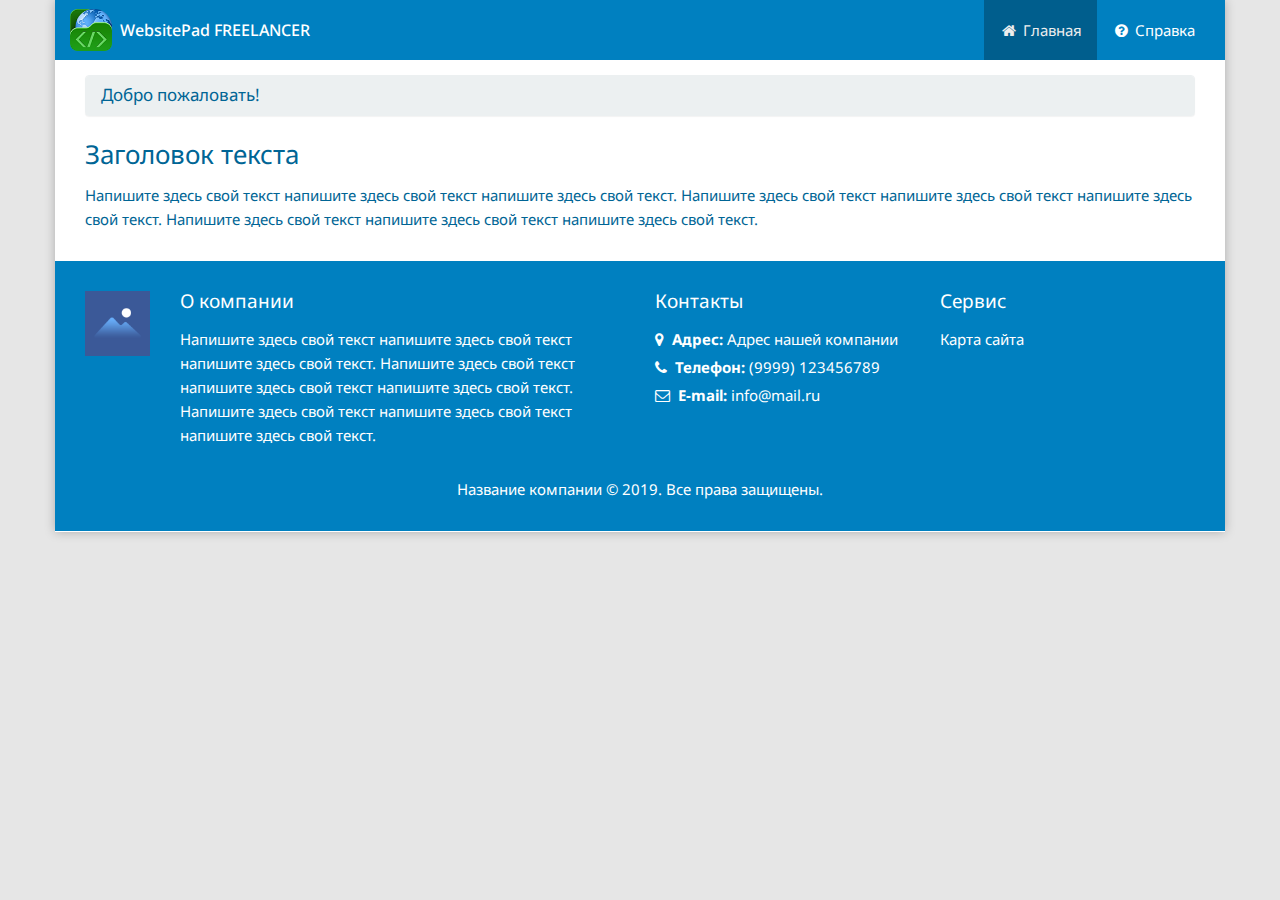
==== commit d11ace4e: "1" ====
--- a/index.html
+++ b/index.html
@@ -1,4 +1,5 @@
-<!DOCTYPE html><html lang="ru"><head><meta charset="utf-8"><title>Название компании</title><meta http-equiv="X-UA-Compatible" content="IE=edge"><meta name="viewport" content="width=device-width, initial-scale=1"><link href="assets/css/style.css" rel="stylesheet"><link rel="icon" type="image/png" href="favicon.png"><!--[if lt IE 9]><script src="https://oss.maxcdn.com/libs/html5shiv/3.7.0/html5shiv.js"></script><script src="https://oss.maxcdn.com/libs/respond.js/1.4.2/respond.min.js"></script><![endif]--></head><body><div class="boxed"><header><nav class="navbar navbar-default navbar-default" role="navigation"><div class="container-fluid"><div class="navbar-header"><button type="button" class="navbar-toggle" data-toggle="collapse" data-target="#collapse-navbar"><span class="sr-only">Toggle navigation</span><span class="icon-bar"></span><span class="icon-bar"></span><span class="icon-bar"></span></button><a class="navbar-brand" href="index.html"><img src="img/logo.png" class="pull-left" alt="WebsitePad FREELANCER"> WebsitePad FREELANCER</a></div><div class="collapse navbar-collapse" id="collapse-navbar"><ul class="nav navbar-nav navbar-right"><li><a href="http://websitepadfreelancer.ru/" target="_blank"><i class="fa fa-fw fa-external-link-square"></i> Сайт программы</a></li></ul></div></div></nav></header><main><div class="container"><div class="block text-center"><h1 class="mt4 page-header">Добро пожаловать!</h1><div class="mb4"><h3>Ветка со справкой будет <a href="https://github.com/vovka3003/websitepadfreelancer">тут</a></h3></div></div><div class="block"><h3>Заголовок текста</h3><p>Напишите здесь свой текст напишите здесь свой текст напишите здесь свой текст.
+<!DOCTYPE html><html lang="ru"><head><meta charset="utf-8"><title>WebsitePad FREELANCER</title><meta name="description" content="Руководства, справочная информация, полезное"><meta http-equiv="X-UA-Compatible" content="IE=edge"><meta name="viewport" content="width=device-width, initial-scale=1"><link href="assets/css/style.css" rel="stylesheet"><link rel="icon" type="image/png" href="favicon.png"><!--[if lt IE 9]><script src="https://oss.maxcdn.com/libs/html5shiv/3.7.0/html5shiv.js"></script><script src="https://oss.maxcdn.com/libs/respond.js/1.4.2/respond.min.js"></script><![endif]--></head><body><div class="boxed"><header><nav class="navbar navbar-default navbar-default" role="navigation"><div class="container-fluid"><div class="navbar-header"><button type="button" class="navbar-toggle" data-toggle="collapse" data-target="#collapse-navbar"><span class="sr-only">Toggle navigation</span><span class="icon-bar"></span><span class="icon-bar"></span><span class="icon-bar"></span></button><a class="navbar-brand" href="index.html"><img src="img/logo.png" class="pull-left" alt="WebsitePad FREELANCER"> WebsitePad FREELANCER</a></div><div class="collapse navbar-collapse" id="collapse-navbar"><ul class="nav navbar-nav navbar-right"><li class="active"><a href="index.html"><i class="fa fa-fw fa-home"></i> Главная</a></li><li><a href="help.html"><i class="fa fa-fw fa-question-circle"></i> Справка</a></li></ul></div></div></nav></header><main><div class="container"><div class="mt1"><div class="panel-group" id="accordionid5041" role="tablist" aria-multiselectable="true"><div class="panel panel-default"><div class="panel-heading" role="tab" id="headingid5042"><h1 class="panel-title"><a class="collapsed" role="button" data-toggle="collapse" data-parent="#accordionid5041" href="#collapseid5042" aria-expanded="false" aria-controls="collapseid5042">
+Добро пожаловать!</a></h1></div><div id="collapseid5042" class="panel-collapse collapse" role="tabpanel" aria-labelledby="headingid5042"><div class="panel-body"><p>Ветка со справкой будет <a href="https://github.com/vovka3003/websitepadfreelancer">тут</a></p></div></div></div></div></div><div class="block"><h3>Заголовок текста</h3><p>Напишите здесь свой текст напишите здесь свой текст напишите здесь свой текст.
 Напишите здесь свой текст напишите здесь свой текст напишите здесь свой текст.
 Напишите здесь свой текст напишите здесь свой текст напишите здесь свой текст.</p></div></div></main><footer><div class="footer"><div class="container"><div class="row"><div class="col-sm-1"><div class="block"><a href="[data-uri]" class="lightbox-link" data-lity><img src="[data-uri]" class="photo" alt="Фото"></a></div></div><div class="col-sm-5"><div class="block text-left"><h4>О компании</h4><p>Напишите здесь свой текст напишите здесь свой текст напишите здесь свой текст.
 Напишите здесь свой текст напишите здесь свой текст напишите здесь свой текст.
--- a/assets/css/style.css
+++ b/assets/css/style.css
@@ -1,10 +1,10 @@
-@import url("https://fonts.googleapis.com/css?family=Roboto:400,400italic,700&subset=latin,cyrillic");@import url("https://fonts.googleapis.com/css?family=Open+Sans:300,400,700&subset=latin,cyrillic");/*! Lity - v2.2.2 - 2016-12-14
+@import url("https://fonts.googleapis.com/css?family=Roboto:400,400italic,700&subset=latin,cyrillic");@import url("https://fonts.googleapis.com/css?family=Noto+Sans:400,700,400italic&subset=latin,cyrillic");/*! Lity - v2.2.2 - 2016-12-14
 * http://sorgalla.com/lity/
 * Copyright (c) 2015-2016 Jan Sorgalla; Licensed MIT */.lity{z-index:9990;position:fixed;top:0;right:0;bottom:0;left:0;white-space:nowrap;background:#0b0b0b;background:rgba(0,0,0,0.9);outline:none !important;opacity:0;-webkit-transition:opacity .3s ease;-o-transition:opacity .3s ease;transition:opacity .3s ease}.lity.lity-opened{opacity:1}.lity.lity-closed{opacity:0}.lity *{-webkit-box-sizing:border-box;-moz-box-sizing:border-box;box-sizing:border-box}.lity-wrap{z-index:9990;position:fixed;top:0;right:0;bottom:0;left:0;text-align:center;outline:none !important}.lity-wrap:before{content:'';display:inline-block;height:100%;vertical-align:middle;margin-right:-0.25em}.lity-loader{z-index:9991;color:#fff;position:absolute;top:50%;margin-top:-0.8em;width:100%;text-align:center;font-size:14px;font-family:Arial,Helvetica,sans-serif;opacity:0;-webkit-transition:opacity .3s ease;-o-transition:opacity .3s ease;transition:opacity .3s ease}.lity-loading .lity-loader{opacity:1}.lity-container{z-index:9992;position:relative;text-align:left;vertical-align:middle;display:inline-block;white-space:normal;max-width:100%;max-height:100%;outline:none !important}.lity-content{z-index:9993;width:100%;-webkit-transform:scale(1);-ms-transform:scale(1);-o-transform:scale(1);transform:scale(1);-webkit-transition:-webkit-transform .3s ease;transition:-webkit-transform .3s ease;-o-transition:-o-transform .3s ease;transition:transform .3s ease;transition:transform .3s ease, -webkit-transform .3s ease, -o-transform .3s ease}.lity-loading .lity-content,.lity-closed .lity-content{-webkit-transform:scale(.8);-ms-transform:scale(.8);-o-transform:scale(.8);transform:scale(.8)}.lity-content:after{content:'';position:absolute;left:0;top:0;bottom:0;display:block;right:0;width:auto;height:auto;z-index:-1;-webkit-box-shadow:0 0 8px rgba(0,0,0,0.6);box-shadow:0 0 8px rgba(0,0,0,0.6)}.lity-close{z-index:9994;width:35px;height:35px;position:fixed;right:0;top:0;-webkit-appearance:none;cursor:pointer;text-decoration:none;text-align:center;padding:0;color:#fff;font-style:normal;font-size:35px;font-family:Arial,Baskerville,monospace;line-height:35px;text-shadow:0 1px 2px rgba(0,0,0,0.6);border:0;background:none;outline:none;-webkit-box-shadow:none;box-shadow:none}.lity-close::-moz-focus-inner{border:0;padding:0}.lity-close:hover,.lity-close:focus,.lity-close:active,.lity-close:visited{text-decoration:none;text-align:center;padding:0;color:#fff;font-style:normal;font-size:35px;font-family:Arial,Baskerville,monospace;line-height:35px;text-shadow:0 1px 2px rgba(0,0,0,0.6);border:0;background:none;outline:none;-webkit-box-shadow:none;box-shadow:none}.lity-close:active{top:1px}.lity-image img{max-width:100%;display:block;line-height:0;border:0}.lity-iframe .lity-container,.lity-youtube .lity-container,.lity-vimeo .lity-container,.lity-facebookvideo .lity-container,.lity-googlemaps .lity-container{width:100%;max-width:964px}.lity-iframe-container{width:100%;height:0;padding-top:56.25%;overflow:auto;pointer-events:auto;-webkit-transform:translateZ(0);transform:translateZ(0);-webkit-overflow-scrolling:touch}.lity-iframe-container iframe{position:absolute;display:block;top:0;left:0;width:100%;height:100%;-webkit-box-shadow:0 0 8px rgba(0,0,0,0.6);box-shadow:0 0 8px rgba(0,0,0,0.6);background:#000}.lity-hide{display:none}/*!
  * Bootstrap v3.3.7 (http://getbootstrap.com)
  * Copyright 2011-2016 Twitter, Inc.
  * Licensed under MIT (https://github.com/twbs/bootstrap/blob/master/LICENSE)
- *//*! normalize.css v3.0.3 | MIT License | github.com/necolas/normalize.css */html{font-family:sans-serif;-ms-text-size-adjust:100%;-webkit-text-size-adjust:100%}body{margin:0}article,aside,details,figcaption,figure,footer,header,hgroup,main,menu,nav,section,summary{display:block}audio,canvas,progress,video{display:inline-block;vertical-align:baseline}audio:not([controls]){display:none;height:0}[hidden],template{display:none}a{background-color:transparent}a:active,a:hover{outline:0}abbr[title]{border-bottom:1px dotted}b,strong{font-weight:bold}dfn{font-style:italic}h1{font-size:2em;margin:.67em 0}mark{background:#ff0;color:#000}small{font-size:80%}sub,sup{font-size:75%;line-height:0;position:relative;vertical-align:baseline}sup{top:-0.5em}sub{bottom:-0.25em}img{border:0}svg:not(:root){overflow:hidden}figure{margin:1em 40px}hr{box-sizing:content-box;height:0}pre{overflow:auto}code,kbd,pre,samp{font-family:monospace,monospace;font-size:1em}button,input,optgroup,select,textarea{color:inherit;font:inherit;margin:0}button{overflow:visible}button,select{text-transform:none}button,html input[type="button"],input[type="reset"],input[type="submit"]{-webkit-appearance:button;cursor:pointer}button[disabled],html input[disabled]{cursor:default}button::-moz-focus-inner,input::-moz-focus-inner{border:0;padding:0}input{line-height:normal}input[type="checkbox"],input[type="radio"]{box-sizing:border-box;padding:0}input[type="number"]::-webkit-inner-spin-button,input[type="number"]::-webkit-outer-spin-button{height:auto}input[type="search"]{-webkit-appearance:textfield;box-sizing:content-box}input[type="search"]::-webkit-search-cancel-button,input[type="search"]::-webkit-search-decoration{-webkit-appearance:none}fieldset{border:1px solid #c0c0c0;margin:0 2px;padding:.35em .625em .75em}legend{border:0;padding:0}textarea{overflow:auto}optgroup{font-weight:bold}table{border-collapse:collapse;border-spacing:0}td,th{padding:0}/*! Source: https://github.com/h5bp/html5-boilerplate/blob/master/src/css/main.css */@media print{*,*:before,*:after{background:transparent !important;color:#000 !important;box-shadow:none !important;text-shadow:none !important}a,a:visited{text-decoration:underline}a[href]:after{content:" (" attr(href) ")"}abbr[title]:after{content:" (" attr(title) ")"}a[href^="#"]:after,a[href^="javascript:"]:after{content:""}pre,blockquote{border:1px solid #999;page-break-inside:avoid}thead{display:table-header-group}tr,img{page-break-inside:avoid}img{max-width:100% !important}p,h2,h3{orphans:3;widows:3}h2,h3{page-break-after:avoid}.navbar{display:none}.btn>.caret,.dropup>.btn>.caret{border-top-color:#000 !important}.label{border:1px solid #000}.table{border-collapse:collapse !important}.table td,.table th{background-color:#fff !important}.table-bordered th,.table-bordered td{border:1px solid #ddd !important}}@font-face{font-family:'Glyphicons Halflings';src:url('../fonts/glyphicons-halflings-regular.eot');src:url('../fonts/glyphicons-halflings-regular.eot?#iefix') format('embedded-opentype'),url('../fonts/glyphicons-halflings-regular.woff2') format('woff2'),url('../fonts/glyphicons-halflings-regular.woff') format('woff'),url('../fonts/glyphicons-halflings-regular.ttf') format('truetype'),url('../fonts/glyphicons-halflings-regular.svg#glyphicons_halflingsregular') format('svg')}.glyphicon{position:relative;top:1px;display:inline-block;font-family:'Glyphicons Halflings';font-style:normal;font-weight:normal;line-height:1;-webkit-font-smoothing:antialiased;-moz-osx-font-smoothing:grayscale}.glyphicon-asterisk:before{content:"\002a"}.glyphicon-plus:before{content:"\002b"}.glyphicon-euro:before,.glyphicon-eur:before{content:"\20ac"}.glyphicon-minus:before{content:"\2212"}.glyphicon-cloud:before{content:"\2601"}.glyphicon-envelope:before{content:"\2709"}.glyphicon-pencil:before{content:"\270f"}.glyphicon-glass:before{content:"\e001"}.glyphicon-music:before{content:"\e002"}.glyphicon-search:before{content:"\e003"}.glyphicon-heart:before{content:"\e005"}.glyphicon-star:before{content:"\e006"}.glyphicon-star-empty:before{content:"\e007"}.glyphicon-user:before{content:"\e008"}.glyphicon-film:before{content:"\e009"}.glyphicon-th-large:before{content:"\e010"}.glyphicon-th:before{content:"\e011"}.glyphicon-th-list:before{content:"\e012"}.glyphicon-ok:before{content:"\e013"}.glyphicon-remove:before{content:"\e014"}.glyphicon-zoom-in:before{content:"\e015"}.glyphicon-zoom-out:before{content:"\e016"}.glyphicon-off:before{content:"\e017"}.glyphicon-signal:before{content:"\e018"}.glyphicon-cog:before{content:"\e019"}.glyphicon-trash:before{content:"\e020"}.glyphicon-home:before{content:"\e021"}.glyphicon-file:before{content:"\e022"}.glyphicon-time:before{content:"\e023"}.glyphicon-road:before{content:"\e024"}.glyphicon-download-alt:before{content:"\e025"}.glyphicon-download:before{content:"\e026"}.glyphicon-upload:before{content:"\e027"}.glyphicon-inbox:before{content:"\e028"}.glyphicon-play-circle:before{content:"\e029"}.glyphicon-repeat:before{content:"\e030"}.glyphicon-refresh:before{content:"\e031"}.glyphicon-list-alt:before{content:"\e032"}.glyphicon-lock:before{content:"\e033"}.glyphicon-flag:before{content:"\e034"}.glyphicon-headphones:before{content:"\e035"}.glyphicon-volume-off:before{content:"\e036"}.glyphicon-volume-down:before{content:"\e037"}.glyphicon-volume-up:before{content:"\e038"}.glyphicon-qrcode:before{content:"\e039"}.glyphicon-barcode:before{content:"\e040"}.glyphicon-tag:before{content:"\e041"}.glyphicon-tags:before{content:"\e042"}.glyphicon-book:before{content:"\e043"}.glyphicon-bookmark:before{content:"\e044"}.glyphicon-print:before{content:"\e045"}.glyphicon-camera:before{content:"\e046"}.glyphicon-font:before{content:"\e047"}.glyphicon-bold:before{content:"\e048"}.glyphicon-italic:before{content:"\e049"}.glyphicon-text-height:before{content:"\e050"}.glyphicon-text-width:before{content:"\e051"}.glyphicon-align-left:before{content:"\e052"}.glyphicon-align-center:before{content:"\e053"}.glyphicon-align-right:before{content:"\e054"}.glyphicon-align-justify:before{content:"\e055"}.glyphicon-list:before{content:"\e056"}.glyphicon-indent-left:before{content:"\e057"}.glyphicon-indent-right:before{content:"\e058"}.glyphicon-facetime-video:before{content:"\e059"}.glyphicon-picture:before{content:"\e060"}.glyphicon-map-marker:before{content:"\e062"}.glyphicon-adjust:before{content:"\e063"}.glyphicon-tint:before{content:"\e064"}.glyphicon-edit:before{content:"\e065"}.glyphicon-share:before{content:"\e066"}.glyphicon-check:before{content:"\e067"}.glyphicon-move:before{content:"\e068"}.glyphicon-step-backward:before{content:"\e069"}.glyphicon-fast-backward:before{content:"\e070"}.glyphicon-backward:before{content:"\e071"}.glyphicon-play:before{content:"\e072"}.glyphicon-pause:before{content:"\e073"}.glyphicon-stop:before{content:"\e074"}.glyphicon-forward:before{content:"\e075"}.glyphicon-fast-forward:before{content:"\e076"}.glyphicon-step-forward:before{content:"\e077"}.glyphicon-eject:before{content:"\e078"}.glyphicon-chevron-left:before{content:"\e079"}.glyphicon-chevron-right:before{content:"\e080"}.glyphicon-plus-sign:before{content:"\e081"}.glyphicon-minus-sign:before{content:"\e082"}.glyphicon-remove-sign:before{content:"\e083"}.glyphicon-ok-sign:before{content:"\e084"}.glyphicon-question-sign:before{content:"\e085"}.glyphicon-info-sign:before{content:"\e086"}.glyphicon-screenshot:before{content:"\e087"}.glyphicon-remove-circle:before{content:"\e088"}.glyphicon-ok-circle:before{content:"\e089"}.glyphicon-ban-circle:before{content:"\e090"}.glyphicon-arrow-left:before{content:"\e091"}.glyphicon-arrow-right:before{content:"\e092"}.glyphicon-arrow-up:before{content:"\e093"}.glyphicon-arrow-down:before{content:"\e094"}.glyphicon-share-alt:before{content:"\e095"}.glyphicon-resize-full:before{content:"\e096"}.glyphicon-resize-small:before{content:"\e097"}.glyphicon-exclamation-sign:before{content:"\e101"}.glyphicon-gift:before{content:"\e102"}.glyphicon-leaf:before{content:"\e103"}.glyphicon-fire:before{content:"\e104"}.glyphicon-eye-open:before{content:"\e105"}.glyphicon-eye-close:before{content:"\e106"}.glyphicon-warning-sign:before{content:"\e107"}.glyphicon-plane:before{content:"\e108"}.glyphicon-calendar:before{content:"\e109"}.glyphicon-random:before{content:"\e110"}.glyphicon-comment:before{content:"\e111"}.glyphicon-magnet:before{content:"\e112"}.glyphicon-chevron-up:before{content:"\e113"}.glyphicon-chevron-down:before{content:"\e114"}.glyphicon-retweet:before{content:"\e115"}.glyphicon-shopping-cart:before{content:"\e116"}.glyphicon-folder-close:before{content:"\e117"}.glyphicon-folder-open:before{content:"\e118"}.glyphicon-resize-vertical:before{content:"\e119"}.glyphicon-resize-horizontal:before{content:"\e120"}.glyphicon-hdd:before{content:"\e121"}.glyphicon-bullhorn:before{content:"\e122"}.glyphicon-bell:before{content:"\e123"}.glyphicon-certificate:before{content:"\e124"}.glyphicon-thumbs-up:before{content:"\e125"}.glyphicon-thumbs-down:before{content:"\e126"}.glyphicon-hand-right:before{content:"\e127"}.glyphicon-hand-left:before{content:"\e128"}.glyphicon-hand-up:before{content:"\e129"}.glyphicon-hand-down:before{content:"\e130"}.glyphicon-circle-arrow-right:before{content:"\e131"}.glyphicon-circle-arrow-left:before{content:"\e132"}.glyphicon-circle-arrow-up:before{content:"\e133"}.glyphicon-circle-arrow-down:before{content:"\e134"}.glyphicon-globe:before{content:"\e135"}.glyphicon-wrench:before{content:"\e136"}.glyphicon-tasks:before{content:"\e137"}.glyphicon-filter:before{content:"\e138"}.glyphicon-briefcase:before{content:"\e139"}.glyphicon-fullscreen:before{content:"\e140"}.glyphicon-dashboard:before{content:"\e141"}.glyphicon-paperclip:before{content:"\e142"}.glyphicon-heart-empty:before{content:"\e143"}.glyphicon-link:before{content:"\e144"}.glyphicon-phone:before{content:"\e145"}.glyphicon-pushpin:before{content:"\e146"}.glyphicon-usd:before{content:"\e148"}.glyphicon-gbp:before{content:"\e149"}.glyphicon-sort:before{content:"\e150"}.glyphicon-sort-by-alphabet:before{content:"\e151"}.glyphicon-sort-by-alphabet-alt:before{content:"\e152"}.glyphicon-sort-by-order:before{content:"\e153"}.glyphicon-sort-by-order-alt:before{content:"\e154"}.glyphicon-sort-by-attributes:before{content:"\e155"}.glyphicon-sort-by-attributes-alt:before{content:"\e156"}.glyphicon-unchecked:before{content:"\e157"}.glyphicon-expand:before{content:"\e158"}.glyphicon-collapse-down:before{content:"\e159"}.glyphicon-collapse-up:before{content:"\e160"}.glyphicon-log-in:before{content:"\e161"}.glyphicon-flash:before{content:"\e162"}.glyphicon-log-out:before{content:"\e163"}.glyphicon-new-window:before{content:"\e164"}.glyphicon-record:before{content:"\e165"}.glyphicon-save:before{content:"\e166"}.glyphicon-open:before{content:"\e167"}.glyphicon-saved:before{content:"\e168"}.glyphicon-import:before{content:"\e169"}.glyphicon-export:before{content:"\e170"}.glyphicon-send:before{content:"\e171"}.glyphicon-floppy-disk:before{content:"\e172"}.glyphicon-floppy-saved:before{content:"\e173"}.glyphicon-floppy-remove:before{content:"\e174"}.glyphicon-floppy-save:before{content:"\e175"}.glyphicon-floppy-open:before{content:"\e176"}.glyphicon-credit-card:before{content:"\e177"}.glyphicon-transfer:before{content:"\e178"}.glyphicon-cutlery:before{content:"\e179"}.glyphicon-header:before{content:"\e180"}.glyphicon-compressed:before{content:"\e181"}.glyphicon-earphone:before{content:"\e182"}.glyphicon-phone-alt:before{content:"\e183"}.glyphicon-tower:before{content:"\e184"}.glyphicon-stats:before{content:"\e185"}.glyphicon-sd-video:before{content:"\e186"}.glyphicon-hd-video:before{content:"\e187"}.glyphicon-subtitles:before{content:"\e188"}.glyphicon-sound-stereo:before{content:"\e189"}.glyphicon-sound-dolby:before{content:"\e190"}.glyphicon-sound-5-1:before{content:"\e191"}.glyphicon-sound-6-1:before{content:"\e192"}.glyphicon-sound-7-1:before{content:"\e193"}.glyphicon-copyright-mark:before{content:"\e194"}.glyphicon-registration-mark:before{content:"\e195"}.glyphicon-cloud-download:before{content:"\e197"}.glyphicon-cloud-upload:before{content:"\e198"}.glyphicon-tree-conifer:before{content:"\e199"}.glyphicon-tree-deciduous:before{content:"\e200"}.glyphicon-cd:before{content:"\e201"}.glyphicon-save-file:before{content:"\e202"}.glyphicon-open-file:before{content:"\e203"}.glyphicon-level-up:before{content:"\e204"}.glyphicon-copy:before{content:"\e205"}.glyphicon-paste:before{content:"\e206"}.glyphicon-alert:before{content:"\e209"}.glyphicon-equalizer:before{content:"\e210"}.glyphicon-king:before{content:"\e211"}.glyphicon-queen:before{content:"\e212"}.glyphicon-pawn:before{content:"\e213"}.glyphicon-bishop:before{content:"\e214"}.glyphicon-knight:before{content:"\e215"}.glyphicon-baby-formula:before{content:"\e216"}.glyphicon-tent:before{content:"\26fa"}.glyphicon-blackboard:before{content:"\e218"}.glyphicon-bed:before{content:"\e219"}.glyphicon-apple:before{content:"\f8ff"}.glyphicon-erase:before{content:"\e221"}.glyphicon-hourglass:before{content:"\231b"}.glyphicon-lamp:before{content:"\e223"}.glyphicon-duplicate:before{content:"\e224"}.glyphicon-piggy-bank:before{content:"\e225"}.glyphicon-scissors:before{content:"\e226"}.glyphicon-bitcoin:before{content:"\e227"}.glyphicon-btc:before{content:"\e227"}.glyphicon-xbt:before{content:"\e227"}.glyphicon-yen:before{content:"\00a5"}.glyphicon-jpy:before{content:"\00a5"}.glyphicon-ruble:before{content:"\20bd"}.glyphicon-rub:before{content:"\20bd"}.glyphicon-scale:before{content:"\e230"}.glyphicon-ice-lolly:before{content:"\e231"}.glyphicon-ice-lolly-tasted:before{content:"\e232"}.glyphicon-education:before{content:"\e233"}.glyphicon-option-horizontal:before{content:"\e234"}.glyphicon-option-vertical:before{content:"\e235"}.glyphicon-menu-hamburger:before{content:"\e236"}.glyphicon-modal-window:before{content:"\e237"}.glyphicon-oil:before{content:"\e238"}.glyphicon-grain:before{content:"\e239"}.glyphicon-sunglasses:before{content:"\e240"}.glyphicon-text-size:before{content:"\e241"}.glyphicon-text-color:before{content:"\e242"}.glyphicon-text-background:before{content:"\e243"}.glyphicon-object-align-top:before{content:"\e244"}.glyphicon-object-align-bottom:before{content:"\e245"}.glyphicon-object-align-horizontal:before{content:"\e246"}.glyphicon-object-align-left:before{content:"\e247"}.glyphicon-object-align-vertical:before{content:"\e248"}.glyphicon-object-align-right:before{content:"\e249"}.glyphicon-triangle-right:before{content:"\e250"}.glyphicon-triangle-left:before{content:"\e251"}.glyphicon-triangle-bottom:before{content:"\e252"}.glyphicon-triangle-top:before{content:"\e253"}.glyphicon-console:before{content:"\e254"}.glyphicon-superscript:before{content:"\e255"}.glyphicon-subscript:before{content:"\e256"}.glyphicon-menu-left:before{content:"\e257"}.glyphicon-menu-right:before{content:"\e258"}.glyphicon-menu-down:before{content:"\e259"}.glyphicon-menu-up:before{content:"\e260"}*{-webkit-box-sizing:border-box;-moz-box-sizing:border-box;box-sizing:border-box}*:before,*:after{-webkit-box-sizing:border-box;-moz-box-sizing:border-box;box-sizing:border-box}html{font-size:10px;-webkit-tap-highlight-color:rgba(0,0,0,0)}body{font-family:"Open Sans",Calibri,Candara,Arial,sans-serif;font-size:15px;line-height:1.6;color:#0064b4;background-color:#fff}input,button,select,textarea{font-family:inherit;font-size:inherit;line-height:inherit}a{color:#0080c0;text-decoration:none}a:hover,a:focus{color:#009fec;text-decoration:underline}a:focus{outline:5px auto -webkit-focus-ring-color;outline-offset:-2px}figure{margin:0}img{vertical-align:middle}.img-responsive,.thumbnail>img,.thumbnail a>img,.carousel-inner>.item>img,.carousel-inner>.item>a>img{display:block;max-width:100%;height:auto}.img-rounded{border-radius:6px}.img-thumbnail{padding:4px;line-height:1.6;background-color:none;border:1px solid #ecf0f1;border-radius:4px;-webkit-transition:all .2s ease-in-out;-o-transition:all .2s ease-in-out;transition:all .2s ease-in-out;display:inline-block;max-width:100%;height:auto}.img-circle{border-radius:50%}hr{margin-top:24px;margin-bottom:24px;border:0;border-top:1px solid #ecf0f1}.sr-only{position:absolute;width:1px;height:1px;margin:-1px;padding:0;overflow:hidden;clip:rect(0, 0, 0, 0);border:0}.sr-only-focusable:active,.sr-only-focusable:focus{position:static;width:auto;height:auto;margin:0;overflow:visible;clip:auto}[role="button"]{cursor:pointer}h1,h2,h3,h4,h5,h6,.h1,.h2,.h3,.h4,.h5,.h6{font-family:"Open Sans",Calibri,Candara,Arial,sans-serif;font-weight:400;line-height:1.1;color:inherit}h1 small,h2 small,h3 small,h4 small,h5 small,h6 small,.h1 small,.h2 small,.h3 small,.h4 small,.h5 small,.h6 small,h1 .small,h2 .small,h3 .small,h4 .small,h5 .small,h6 .small,.h1 .small,.h2 .small,.h3 .small,.h4 .small,.h5 .small,.h6 .small{font-weight:normal;line-height:1;color:#b4bcc2}h1,.h1,h2,.h2,h3,.h3{margin-top:24px;margin-bottom:12px}h1 small,.h1 small,h2 small,.h2 small,h3 small,.h3 small,h1 .small,.h1 .small,h2 .small,.h2 .small,h3 .small,.h3 .small{font-size:65%}h4,.h4,h5,.h5,h6,.h6{margin-top:12px;margin-bottom:12px}h4 small,.h4 small,h5 small,.h5 small,h6 small,.h6 small,h4 .small,.h4 .small,h5 .small,.h5 .small,h6 .small,.h6 .small{font-size:75%}h1,.h1{font-size:39px}h2,.h2{font-size:32px}h3,.h3{font-size:26px}h4,.h4{font-size:19px}h5,.h5{font-size:15px}h6,.h6{font-size:13px}p{margin:0 0 12px}.lead{margin-bottom:24px;font-size:17px;font-weight:300;line-height:1.4}@media (min-width:768px){.lead{font-size:22.5px}}small,.small{font-size:86%}mark,.mark{background-color:#f39c12;padding:.2em}.text-left{text-align:left}.text-right{text-align:right}.text-center{text-align:center}.text-justify{text-align:justify}.text-nowrap{white-space:nowrap}.text-lowercase{text-transform:lowercase}.text-uppercase{text-transform:uppercase}.text-capitalize{text-transform:capitalize}.text-muted{color:#b4bcc2}.text-primary{color:#0064b4}a.text-primary:hover,a.text-primary:focus{color:#004881}.text-success{color:#fff}a.text-success:hover,a.text-success:focus{color:#e6e6e6}.text-info{color:#fff}a.text-info:hover,a.text-info:focus{color:#e6e6e6}.text-warning{color:#fff}a.text-warning:hover,a.text-warning:focus{color:#e6e6e6}.text-danger{color:#fff}a.text-danger:hover,a.text-danger:focus{color:#e6e6e6}.bg-primary{color:#fff;background-color:#0064b4}a.bg-primary:hover,a.bg-primary:focus{background-color:#004881}.bg-success{background-color:#18bc9c}a.bg-success:hover,a.bg-success:focus{background-color:#128f76}.bg-info{background-color:#3498db}a.bg-info:hover,a.bg-info:focus{background-color:#217dbb}.bg-warning{background-color:#f39c12}a.bg-warning:hover,a.bg-warning:focus{background-color:#c87f0a}.bg-danger{background-color:#e74c3c}a.bg-danger:hover,a.bg-danger:focus{background-color:#d62c1a}.page-header{padding-bottom:11px;margin:48px 0 24px;border-bottom:1px solid transparent}ul,ol{margin-top:0;margin-bottom:12px}ul ul,ol ul,ul ol,ol ol{margin-bottom:0}.list-unstyled{padding-left:0;list-style:none}.list-inline{padding-left:0;list-style:none;margin-left:-5px}.list-inline>li{display:inline-block;padding-left:5px;padding-right:5px}dl{margin-top:0;margin-bottom:24px}dt,dd{line-height:1.6}dt{font-weight:bold}dd{margin-left:0}@media (min-width:768px){.dl-horizontal dt{float:left;width:160px;clear:left;text-align:right;overflow:hidden;text-overflow:ellipsis;white-space:nowrap}.dl-horizontal dd{margin-left:180px}}abbr[title],abbr[data-original-title]{cursor:help;border-bottom:1px dotted #b4bcc2}.initialism{font-size:90%;text-transform:uppercase}blockquote{padding:12px 24px;margin:0 0 24px;font-size:18.75px;border-left:5px solid #ecf0f1}blockquote p:last-child,blockquote ul:last-child,blockquote ol:last-child{margin-bottom:0}blockquote footer,blockquote small,blockquote .small{display:block;font-size:80%;line-height:1.6;color:#b4bcc2}blockquote footer:before,blockquote small:before,blockquote .small:before{content:'\2014 \00A0'}.blockquote-reverse,blockquote.pull-right{padding-right:15px;padding-left:0;border-right:5px solid #ecf0f1;border-left:0;text-align:right}.blockquote-reverse footer:before,blockquote.pull-right footer:before,.blockquote-reverse small:before,blockquote.pull-right small:before,.blockquote-reverse .small:before,blockquote.pull-right .small:before{content:''}.blockquote-reverse footer:after,blockquote.pull-right footer:after,.blockquote-reverse small:after,blockquote.pull-right small:after,.blockquote-reverse .small:after,blockquote.pull-right .small:after{content:'\00A0 \2014'}address{margin-bottom:24px;font-style:normal;line-height:1.6}code,kbd,pre,samp{font-family:Menlo,Monaco,Consolas,"Courier New",monospace}code{padding:2px 4px;font-size:90%;color:#c7254e;background-color:#f9f2f4;border-radius:4px}kbd{padding:2px 4px;font-size:90%;color:#fff;background-color:#333;border-radius:3px;box-shadow:inset 0 -1px 0 rgba(0,0,0,0.25)}kbd kbd{padding:0;font-size:100%;font-weight:bold;box-shadow:none}pre{display:block;padding:11.5px;margin:0 0 12px;font-size:14px;line-height:1.6;word-break:break-all;word-wrap:break-word;color:#7b8a8b;background-color:#ecf0f1;border:1px solid #ccc;border-radius:4px}pre code{padding:0;font-size:inherit;color:inherit;white-space:pre-wrap;background-color:transparent;border-radius:0}.pre-scrollable{max-height:340px;overflow-y:scroll}.container{margin-right:auto;margin-left:auto;padding-left:15px;padding-right:15px}@media (min-width:768px){.container{width:750px}}@media (min-width:992px){.container{width:970px}}@media (min-width:1200px){.container{width:1170px}}.container-fluid{margin-right:auto;margin-left:auto;padding-left:15px;padding-right:15px}.row{margin-left:-15px;margin-right:-15px}.col-xs-1, .col-sm-1, .col-md-1, .col-lg-1, .col-xs-2, .col-sm-2, .col-md-2, .col-lg-2, .col-xs-3, .col-sm-3, .col-md-3, .col-lg-3, .col-xs-4, .col-sm-4, .col-md-4, .col-lg-4, .col-xs-5, .col-sm-5, .col-md-5, .col-lg-5, .col-xs-6, .col-sm-6, .col-md-6, .col-lg-6, .col-xs-7, .col-sm-7, .col-md-7, .col-lg-7, .col-xs-8, .col-sm-8, .col-md-8, .col-lg-8, .col-xs-9, .col-sm-9, .col-md-9, .col-lg-9, .col-xs-10, .col-sm-10, .col-md-10, .col-lg-10, .col-xs-11, .col-sm-11, .col-md-11, .col-lg-11, .col-xs-12, .col-sm-12, .col-md-12, .col-lg-12{position:relative;min-height:1px;padding-left:15px;padding-right:15px}.col-xs-1, .col-xs-2, .col-xs-3, .col-xs-4, .col-xs-5, .col-xs-6, .col-xs-7, .col-xs-8, .col-xs-9, .col-xs-10, .col-xs-11, .col-xs-12{float:left}.col-xs-12{width:100%}.col-xs-11{width:91.66666667%}.col-xs-10{width:83.33333333%}.col-xs-9{width:75%}.col-xs-8{width:66.66666667%}.col-xs-7{width:58.33333333%}.col-xs-6{width:50%}.col-xs-5{width:41.66666667%}.col-xs-4{width:33.33333333%}.col-xs-3{width:25%}.col-xs-2{width:16.66666667%}.col-xs-1{width:8.33333333%}.col-xs-pull-12{right:100%}.col-xs-pull-11{right:91.66666667%}.col-xs-pull-10{right:83.33333333%}.col-xs-pull-9{right:75%}.col-xs-pull-8{right:66.66666667%}.col-xs-pull-7{right:58.33333333%}.col-xs-pull-6{right:50%}.col-xs-pull-5{right:41.66666667%}.col-xs-pull-4{right:33.33333333%}.col-xs-pull-3{right:25%}.col-xs-pull-2{right:16.66666667%}.col-xs-pull-1{right:8.33333333%}.col-xs-pull-0{right:auto}.col-xs-push-12{left:100%}.col-xs-push-11{left:91.66666667%}.col-xs-push-10{left:83.33333333%}.col-xs-push-9{left:75%}.col-xs-push-8{left:66.66666667%}.col-xs-push-7{left:58.33333333%}.col-xs-push-6{left:50%}.col-xs-push-5{left:41.66666667%}.col-xs-push-4{left:33.33333333%}.col-xs-push-3{left:25%}.col-xs-push-2{left:16.66666667%}.col-xs-push-1{left:8.33333333%}.col-xs-push-0{left:auto}.col-xs-offset-12{margin-left:100%}.col-xs-offset-11{margin-left:91.66666667%}.col-xs-offset-10{margin-left:83.33333333%}.col-xs-offset-9{margin-left:75%}.col-xs-offset-8{margin-left:66.66666667%}.col-xs-offset-7{margin-left:58.33333333%}.col-xs-offset-6{margin-left:50%}.col-xs-offset-5{margin-left:41.66666667%}.col-xs-offset-4{margin-left:33.33333333%}.col-xs-offset-3{margin-left:25%}.col-xs-offset-2{margin-left:16.66666667%}.col-xs-offset-1{margin-left:8.33333333%}.col-xs-offset-0{margin-left:0}@media (min-width:768px){.col-sm-1, .col-sm-2, .col-sm-3, .col-sm-4, .col-sm-5, .col-sm-6, .col-sm-7, .col-sm-8, .col-sm-9, .col-sm-10, .col-sm-11, .col-sm-12{float:left}.col-sm-12{width:100%}.col-sm-11{width:91.66666667%}.col-sm-10{width:83.33333333%}.col-sm-9{width:75%}.col-sm-8{width:66.66666667%}.col-sm-7{width:58.33333333%}.col-sm-6{width:50%}.col-sm-5{width:41.66666667%}.col-sm-4{width:33.33333333%}.col-sm-3{width:25%}.col-sm-2{width:16.66666667%}.col-sm-1{width:8.33333333%}.col-sm-pull-12{right:100%}.col-sm-pull-11{right:91.66666667%}.col-sm-pull-10{right:83.33333333%}.col-sm-pull-9{right:75%}.col-sm-pull-8{right:66.66666667%}.col-sm-pull-7{right:58.33333333%}.col-sm-pull-6{right:50%}.col-sm-pull-5{right:41.66666667%}.col-sm-pull-4{right:33.33333333%}.col-sm-pull-3{right:25%}.col-sm-pull-2{right:16.66666667%}.col-sm-pull-1{right:8.33333333%}.col-sm-pull-0{right:auto}.col-sm-push-12{left:100%}.col-sm-push-11{left:91.66666667%}.col-sm-push-10{left:83.33333333%}.col-sm-push-9{left:75%}.col-sm-push-8{left:66.66666667%}.col-sm-push-7{left:58.33333333%}.col-sm-push-6{left:50%}.col-sm-push-5{left:41.66666667%}.col-sm-push-4{left:33.33333333%}.col-sm-push-3{left:25%}.col-sm-push-2{left:16.66666667%}.col-sm-push-1{left:8.33333333%}.col-sm-push-0{left:auto}.col-sm-offset-12{margin-left:100%}.col-sm-offset-11{margin-left:91.66666667%}.col-sm-offset-10{margin-left:83.33333333%}.col-sm-offset-9{margin-left:75%}.col-sm-offset-8{margin-left:66.66666667%}.col-sm-offset-7{margin-left:58.33333333%}.col-sm-offset-6{margin-left:50%}.col-sm-offset-5{margin-left:41.66666667%}.col-sm-offset-4{margin-left:33.33333333%}.col-sm-offset-3{margin-left:25%}.col-sm-offset-2{margin-left:16.66666667%}.col-sm-offset-1{margin-left:8.33333333%}.col-sm-offset-0{margin-left:0}}@media (min-width:992px){.col-md-1, .col-md-2, .col-md-3, .col-md-4, .col-md-5, .col-md-6, .col-md-7, .col-md-8, .col-md-9, .col-md-10, .col-md-11, .col-md-12{float:left}.col-md-12{width:100%}.col-md-11{width:91.66666667%}.col-md-10{width:83.33333333%}.col-md-9{width:75%}.col-md-8{width:66.66666667%}.col-md-7{width:58.33333333%}.col-md-6{width:50%}.col-md-5{width:41.66666667%}.col-md-4{width:33.33333333%}.col-md-3{width:25%}.col-md-2{width:16.66666667%}.col-md-1{width:8.33333333%}.col-md-pull-12{right:100%}.col-md-pull-11{right:91.66666667%}.col-md-pull-10{right:83.33333333%}.col-md-pull-9{right:75%}.col-md-pull-8{right:66.66666667%}.col-md-pull-7{right:58.33333333%}.col-md-pull-6{right:50%}.col-md-pull-5{right:41.66666667%}.col-md-pull-4{right:33.33333333%}.col-md-pull-3{right:25%}.col-md-pull-2{right:16.66666667%}.col-md-pull-1{right:8.33333333%}.col-md-pull-0{right:auto}.col-md-push-12{left:100%}.col-md-push-11{left:91.66666667%}.col-md-push-10{left:83.33333333%}.col-md-push-9{left:75%}.col-md-push-8{left:66.66666667%}.col-md-push-7{left:58.33333333%}.col-md-push-6{left:50%}.col-md-push-5{left:41.66666667%}.col-md-push-4{left:33.33333333%}.col-md-push-3{left:25%}.col-md-push-2{left:16.66666667%}.col-md-push-1{left:8.33333333%}.col-md-push-0{left:auto}.col-md-offset-12{margin-left:100%}.col-md-offset-11{margin-left:91.66666667%}.col-md-offset-10{margin-left:83.33333333%}.col-md-offset-9{margin-left:75%}.col-md-offset-8{margin-left:66.66666667%}.col-md-offset-7{margin-left:58.33333333%}.col-md-offset-6{margin-left:50%}.col-md-offset-5{margin-left:41.66666667%}.col-md-offset-4{margin-left:33.33333333%}.col-md-offset-3{margin-left:25%}.col-md-offset-2{margin-left:16.66666667%}.col-md-offset-1{margin-left:8.33333333%}.col-md-offset-0{margin-left:0}}@media (min-width:1200px){.col-lg-1, .col-lg-2, .col-lg-3, .col-lg-4, .col-lg-5, .col-lg-6, .col-lg-7, .col-lg-8, .col-lg-9, .col-lg-10, .col-lg-11, .col-lg-12{float:left}.col-lg-12{width:100%}.col-lg-11{width:91.66666667%}.col-lg-10{width:83.33333333%}.col-lg-9{width:75%}.col-lg-8{width:66.66666667%}.col-lg-7{width:58.33333333%}.col-lg-6{width:50%}.col-lg-5{width:41.66666667%}.col-lg-4{width:33.33333333%}.col-lg-3{width:25%}.col-lg-2{width:16.66666667%}.col-lg-1{width:8.33333333%}.col-lg-pull-12{right:100%}.col-lg-pull-11{right:91.66666667%}.col-lg-pull-10{right:83.33333333%}.col-lg-pull-9{right:75%}.col-lg-pull-8{right:66.66666667%}.col-lg-pull-7{right:58.33333333%}.col-lg-pull-6{right:50%}.col-lg-pull-5{right:41.66666667%}.col-lg-pull-4{right:33.33333333%}.col-lg-pull-3{right:25%}.col-lg-pull-2{right:16.66666667%}.col-lg-pull-1{right:8.33333333%}.col-lg-pull-0{right:auto}.col-lg-push-12{left:100%}.col-lg-push-11{left:91.66666667%}.col-lg-push-10{left:83.33333333%}.col-lg-push-9{left:75%}.col-lg-push-8{left:66.66666667%}.col-lg-push-7{left:58.33333333%}.col-lg-push-6{left:50%}.col-lg-push-5{left:41.66666667%}.col-lg-push-4{left:33.33333333%}.col-lg-push-3{left:25%}.col-lg-push-2{left:16.66666667%}.col-lg-push-1{left:8.33333333%}.col-lg-push-0{left:auto}.col-lg-offset-12{margin-left:100%}.col-lg-offset-11{margin-left:91.66666667%}.col-lg-offset-10{margin-left:83.33333333%}.col-lg-offset-9{margin-left:75%}.col-lg-offset-8{margin-left:66.66666667%}.col-lg-offset-7{margin-left:58.33333333%}.col-lg-offset-6{margin-left:50%}.col-lg-offset-5{margin-left:41.66666667%}.col-lg-offset-4{margin-left:33.33333333%}.col-lg-offset-3{margin-left:25%}.col-lg-offset-2{margin-left:16.66666667%}.col-lg-offset-1{margin-left:8.33333333%}.col-lg-offset-0{margin-left:0}}table{background-color:transparent}caption{padding-top:8px;padding-bottom:8px;color:#b4bcc2;text-align:left}th{text-align:left}.table{width:100%;max-width:100%;margin-bottom:24px}.table>thead>tr>th,.table>tbody>tr>th,.table>tfoot>tr>th,.table>thead>tr>td,.table>tbody>tr>td,.table>tfoot>tr>td{padding:8px;line-height:1.6;vertical-align:top;border-top:1px solid #ecf0f1}.table>thead>tr>th{vertical-align:bottom;border-bottom:2px solid #ecf0f1}.table>caption+thead>tr:first-child>th,.table>colgroup+thead>tr:first-child>th,.table>thead:first-child>tr:first-child>th,.table>caption+thead>tr:first-child>td,.table>colgroup+thead>tr:first-child>td,.table>thead:first-child>tr:first-child>td{border-top:0}.table>tbody+tbody{border-top:2px solid #ecf0f1}.table .table{background-color:#fff}.table-condensed>thead>tr>th,.table-condensed>tbody>tr>th,.table-condensed>tfoot>tr>th,.table-condensed>thead>tr>td,.table-condensed>tbody>tr>td,.table-condensed>tfoot>tr>td{padding:5px}.table-bordered{border:1px solid #ecf0f1}.table-bordered>thead>tr>th,.table-bordered>tbody>tr>th,.table-bordered>tfoot>tr>th,.table-bordered>thead>tr>td,.table-bordered>tbody>tr>td,.table-bordered>tfoot>tr>td{border:1px solid #ecf0f1}.table-bordered>thead>tr>th,.table-bordered>thead>tr>td{border-bottom-width:2px}.table-striped>tbody>tr:nth-of-type(odd){background-color:#f9f9f9}.table-hover>tbody>tr:hover{background-color:#ecf0f1}table col[class*="col-"]{position:static;float:none;display:table-column}table td[class*="col-"],table th[class*="col-"]{position:static;float:none;display:table-cell}.table>thead>tr>td.active,.table>tbody>tr>td.active,.table>tfoot>tr>td.active,.table>thead>tr>th.active,.table>tbody>tr>th.active,.table>tfoot>tr>th.active,.table>thead>tr.active>td,.table>tbody>tr.active>td,.table>tfoot>tr.active>td,.table>thead>tr.active>th,.table>tbody>tr.active>th,.table>tfoot>tr.active>th{background-color:#ecf0f1}.table-hover>tbody>tr>td.active:hover,.table-hover>tbody>tr>th.active:hover,.table-hover>tbody>tr.active:hover>td,.table-hover>tbody>tr:hover>.active,.table-hover>tbody>tr.active:hover>th{background-color:#dde4e6}.table>thead>tr>td.success,.table>tbody>tr>td.success,.table>tfoot>tr>td.success,.table>thead>tr>th.success,.table>tbody>tr>th.success,.table>tfoot>tr>th.success,.table>thead>tr.success>td,.table>tbody>tr.success>td,.table>tfoot>tr.success>td,.table>thead>tr.success>th,.table>tbody>tr.success>th,.table>tfoot>tr.success>th{background-color:#18bc9c}.table-hover>tbody>tr>td.success:hover,.table-hover>tbody>tr>th.success:hover,.table-hover>tbody>tr.success:hover>td,.table-hover>tbody>tr:hover>.success,.table-hover>tbody>tr.success:hover>th{background-color:#15a589}.table>thead>tr>td.info,.table>tbody>tr>td.info,.table>tfoot>tr>td.info,.table>thead>tr>th.info,.table>tbody>tr>th.info,.table>tfoot>tr>th.info,.table>thead>tr.info>td,.table>tbody>tr.info>td,.table>tfoot>tr.info>td,.table>thead>tr.info>th,.table>tbody>tr.info>th,.table>tfoot>tr.info>th{background-color:#3498db}.table-hover>tbody>tr>td.info:hover,.table-hover>tbody>tr>th.info:hover,.table-hover>tbody>tr.info:hover>td,.table-hover>tbody>tr:hover>.info,.table-hover>tbody>tr.info:hover>th{background-color:#258cd1}.table>thead>tr>td.warning,.table>tbody>tr>td.warning,.table>tfoot>tr>td.warning,.table>thead>tr>th.warning,.table>tbody>tr>th.warning,.table>tfoot>tr>th.warning,.table>thead>tr.warning>td,.table>tbody>tr.warning>td,.table>tfoot>tr.warning>td,.table>thead>tr.warning>th,.table>tbody>tr.warning>th,.table>tfoot>tr.warning>th{background-color:#f39c12}.table-hover>tbody>tr>td.warning:hover,.table-hover>tbody>tr>th.warning:hover,.table-hover>tbody>tr.warning:hover>td,.table-hover>tbody>tr:hover>.warning,.table-hover>tbody>tr.warning:hover>th{background-color:#e08e0b}.table>thead>tr>td.danger,.table>tbody>tr>td.danger,.table>tfoot>tr>td.danger,.table>thead>tr>th.danger,.table>tbody>tr>th.danger,.table>tfoot>tr>th.danger,.table>thead>tr.danger>td,.table>tbody>tr.danger>td,.table>tfoot>tr.danger>td,.table>thead>tr.danger>th,.table>tbody>tr.danger>th,.table>tfoot>tr.danger>th{background-color:#e74c3c}.table-hover>tbody>tr>td.danger:hover,.table-hover>tbody>tr>th.danger:hover,.table-hover>tbody>tr.danger:hover>td,.table-hover>tbody>tr:hover>.danger,.table-hover>tbody>tr.danger:hover>th{background-color:#e43725}.table-responsive{overflow-x:auto;min-height:.01%}@media screen and (max-width:767px){.table-responsive{width:100%;margin-bottom:18px;overflow-y:hidden;-ms-overflow-style:-ms-autohiding-scrollbar;border:1px solid #ecf0f1}.table-responsive>.table{margin-bottom:0}.table-responsive>.table>thead>tr>th,.table-responsive>.table>tbody>tr>th,.table-responsive>.table>tfoot>tr>th,.table-responsive>.table>thead>tr>td,.table-responsive>.table>tbody>tr>td,.table-responsive>.table>tfoot>tr>td{white-space:nowrap}.table-responsive>.table-bordered{border:0}.table-responsive>.table-bordered>thead>tr>th:first-child,.table-responsive>.table-bordered>tbody>tr>th:first-child,.table-responsive>.table-bordered>tfoot>tr>th:first-child,.table-responsive>.table-bordered>thead>tr>td:first-child,.table-responsive>.table-bordered>tbody>tr>td:first-child,.table-responsive>.table-bordered>tfoot>tr>td:first-child{border-left:0}.table-responsive>.table-bordered>thead>tr>th:last-child,.table-responsive>.table-bordered>tbody>tr>th:last-child,.table-responsive>.table-bordered>tfoot>tr>th:last-child,.table-responsive>.table-bordered>thead>tr>td:last-child,.table-responsive>.table-bordered>tbody>tr>td:last-child,.table-responsive>.table-bordered>tfoot>tr>td:last-child{border-right:0}.table-responsive>.table-bordered>tbody>tr:last-child>th,.table-responsive>.table-bordered>tfoot>tr:last-child>th,.table-responsive>.table-bordered>tbody>tr:last-child>td,.table-responsive>.table-bordered>tfoot>tr:last-child>td{border-bottom:0}}fieldset{padding:0;margin:0;border:0;min-width:0}legend{display:block;width:100%;padding:0;margin-bottom:24px;font-size:22.5px;line-height:inherit;color:#0064b4;border:0;border-bottom:1px solid transparent}label{display:inline-block;max-width:100%;margin-bottom:5px;font-weight:bold}input[type="search"]{-webkit-box-sizing:border-box;-moz-box-sizing:border-box;box-sizing:border-box}input[type="radio"],input[type="checkbox"]{margin:4px 0 0;margin-top:1px \9;line-height:normal}input[type="file"]{display:block}input[type="range"]{display:block;width:100%}select[multiple],select[size]{height:auto}input[type="file"]:focus,input[type="radio"]:focus,input[type="checkbox"]:focus{outline:5px auto -webkit-focus-ring-color;outline-offset:-2px}output{display:block;padding-top:11px;font-size:15px;line-height:1.6;color:#0064b4}.form-control{display:block;width:100%;height:48px;padding:10px 15px;font-size:15px;line-height:1.6;color:#0064b4;background-color:#fff;background-image:none;border:1px solid #dce4ec;border-radius:4px;-webkit-box-shadow:inset 0 1px 1px rgba(0,0,0,0.075);box-shadow:inset 0 1px 1px rgba(0,0,0,0.075);-webkit-transition:border-color ease-in-out .15s, box-shadow ease-in-out .15s;-o-transition:border-color ease-in-out .15s, box-shadow ease-in-out .15s;transition:border-color ease-in-out .15s, box-shadow ease-in-out .15s}.form-control:focus{border-color:#0064b4;outline:0;-webkit-box-shadow:inset 0 1px 1px rgba(0,0,0,.075), 0 0 8px rgba(0, 100, 180, 0.6);box-shadow:inset 0 1px 1px rgba(0,0,0,.075), 0 0 8px rgba(0, 100, 180, 0.6)}.form-control::-moz-placeholder{color:#acb6c0;opacity:1}.form-control:-ms-input-placeholder{color:#acb6c0}.form-control::-webkit-input-placeholder{color:#acb6c0}.form-control::-ms-expand{border:0;background-color:transparent}.form-control[disabled],.form-control[readonly],fieldset[disabled] .form-control{background-color:#ecf0f1;opacity:1}.form-control[disabled],fieldset[disabled] .form-control{cursor:not-allowed}textarea.form-control{height:auto}input[type="search"]{-webkit-appearance:none}@media screen and (-webkit-min-device-pixel-ratio:0){input[type="date"].form-control,input[type="time"].form-control,input[type="datetime-local"].form-control,input[type="month"].form-control{line-height:48px}input[type="date"].input-sm,input[type="time"].input-sm,input[type="datetime-local"].input-sm,input[type="month"].input-sm,.input-group-sm input[type="date"],.input-group-sm input[type="time"],.input-group-sm input[type="datetime-local"],.input-group-sm input[type="month"]{line-height:35px}input[type="date"].input-lg,input[type="time"].input-lg,input[type="datetime-local"].input-lg,input[type="month"].input-lg,.input-group-lg input[type="date"],.input-group-lg input[type="time"],.input-group-lg input[type="datetime-local"],.input-group-lg input[type="month"]{line-height:66px}}.form-group{margin-bottom:15px}.radio,.checkbox{position:relative;display:block;margin-top:10px;margin-bottom:10px}.radio label,.checkbox label{min-height:24px;padding-left:20px;margin-bottom:0;font-weight:normal;cursor:pointer}.radio input[type="radio"],.radio-inline input[type="radio"],.checkbox input[type="checkbox"],.checkbox-inline input[type="checkbox"]{position:absolute;margin-left:-20px;margin-top:4px \9}.radio+.radio,.checkbox+.checkbox{margin-top:-5px}.radio-inline,.checkbox-inline{position:relative;display:inline-block;padding-left:20px;margin-bottom:0;vertical-align:middle;font-weight:normal;cursor:pointer}.radio-inline+.radio-inline,.checkbox-inline+.checkbox-inline{margin-top:0;margin-left:10px}input[type="radio"][disabled],input[type="checkbox"][disabled],input[type="radio"].disabled,input[type="checkbox"].disabled,fieldset[disabled] input[type="radio"],fieldset[disabled] input[type="checkbox"]{cursor:not-allowed}.radio-inline.disabled,.checkbox-inline.disabled,fieldset[disabled] .radio-inline,fieldset[disabled] .checkbox-inline{cursor:not-allowed}.radio.disabled label,.checkbox.disabled label,fieldset[disabled] .radio label,fieldset[disabled] .checkbox label{cursor:not-allowed}.form-control-static{padding-top:11px;padding-bottom:11px;margin-bottom:0;min-height:39px}.form-control-static.input-lg,.form-control-static.input-sm{padding-left:0;padding-right:0}.input-sm{height:35px;padding:6px 9px;font-size:13px;line-height:1.5;border-radius:3px}select.input-sm{height:35px;line-height:35px}textarea.input-sm,select[multiple].input-sm{height:auto}.form-group-sm .form-control{height:35px;padding:6px 9px;font-size:13px;line-height:1.5;border-radius:3px}.form-group-sm select.form-control{height:35px;line-height:35px}.form-group-sm textarea.form-control,.form-group-sm select[multiple].form-control{height:auto}.form-group-sm .form-control-static{height:35px;min-height:37px;padding:7px 9px;font-size:13px;line-height:1.5}.input-lg{height:66px;padding:18px 27px;font-size:19px;line-height:1.3333333;border-radius:6px}select.input-lg{height:66px;line-height:66px}textarea.input-lg,select[multiple].input-lg{height:auto}.form-group-lg .form-control{height:66px;padding:18px 27px;font-size:19px;line-height:1.3333333;border-radius:6px}.form-group-lg select.form-control{height:66px;line-height:66px}.form-group-lg textarea.form-control,.form-group-lg select[multiple].form-control{height:auto}.form-group-lg .form-control-static{height:66px;min-height:43px;padding:19px 27px;font-size:19px;line-height:1.3333333}.has-feedback{position:relative}.has-feedback .form-control{padding-right:60px}.form-control-feedback{position:absolute;top:0;right:0;z-index:2;display:block;width:48px;height:48px;line-height:48px;text-align:center;pointer-events:none}.input-lg+.form-control-feedback,.input-group-lg+.form-control-feedback,.form-group-lg .form-control+.form-control-feedback{width:66px;height:66px;line-height:66px}.input-sm+.form-control-feedback,.input-group-sm+.form-control-feedback,.form-group-sm .form-control+.form-control-feedback{width:35px;height:35px;line-height:35px}.has-success .help-block,.has-success .control-label,.has-success .radio,.has-success .checkbox,.has-success .radio-inline,.has-success .checkbox-inline,.has-success.radio label,.has-success.checkbox label,.has-success.radio-inline label,.has-success.checkbox-inline label{color:#fff}.has-success .form-control{border-color:#fff;-webkit-box-shadow:inset 0 1px 1px rgba(0,0,0,0.075);box-shadow:inset 0 1px 1px rgba(0,0,0,0.075)}.has-success .form-control:focus{border-color:#e6e6e6;-webkit-box-shadow:inset 0 1px 1px rgba(0,0,0,0.075),0 0 6px #fff;box-shadow:inset 0 1px 1px rgba(0,0,0,0.075),0 0 6px #fff}.has-success .input-group-addon{color:#fff;border-color:#fff;background-color:#18bc9c}.has-success .form-control-feedback{color:#fff}.has-warning .help-block,.has-warning .control-label,.has-warning .radio,.has-warning .checkbox,.has-warning .radio-inline,.has-warning .checkbox-inline,.has-warning.radio label,.has-warning.checkbox label,.has-warning.radio-inline label,.has-warning.checkbox-inline label{color:#fff}.has-warning .form-control{border-color:#fff;-webkit-box-shadow:inset 0 1px 1px rgba(0,0,0,0.075);box-shadow:inset 0 1px 1px rgba(0,0,0,0.075)}.has-warning .form-control:focus{border-color:#e6e6e6;-webkit-box-shadow:inset 0 1px 1px rgba(0,0,0,0.075),0 0 6px #fff;box-shadow:inset 0 1px 1px rgba(0,0,0,0.075),0 0 6px #fff}.has-warning .input-group-addon{color:#fff;border-color:#fff;background-color:#f39c12}.has-warning .form-control-feedback{color:#fff}.has-error .help-block,.has-error .control-label,.has-error .radio,.has-error .checkbox,.has-error .radio-inline,.has-error .checkbox-inline,.has-error.radio label,.has-error.checkbox label,.has-error.radio-inline label,.has-error.checkbox-inline label{color:#fff}.has-error .form-control{border-color:#fff;-webkit-box-shadow:inset 0 1px 1px rgba(0,0,0,0.075);box-shadow:inset 0 1px 1px rgba(0,0,0,0.075)}.has-error .form-control:focus{border-color:#e6e6e6;-webkit-box-shadow:inset 0 1px 1px rgba(0,0,0,0.075),0 0 6px #fff;box-shadow:inset 0 1px 1px rgba(0,0,0,0.075),0 0 6px #fff}.has-error .input-group-addon{color:#fff;border-color:#fff;background-color:#e74c3c}.has-error .form-control-feedback{color:#fff}.has-feedback label~.form-control-feedback{top:29px}.has-feedback label.sr-only~.form-control-feedback{top:0}.help-block{display:block;margin-top:5px;margin-bottom:10px;color:#35a5ff}@media (min-width:768px){.form-inline .form-group{display:inline-block;margin-bottom:0;vertical-align:middle}.form-inline .form-control{display:inline-block;width:auto;vertical-align:middle}.form-inline .form-control-static{display:inline-block}.form-inline .input-group{display:inline-table;vertical-align:middle}.form-inline .input-group .input-group-addon,.form-inline .input-group .input-group-btn,.form-inline .input-group .form-control{width:auto}.form-inline .input-group>.form-control{width:100%}.form-inline .control-label{margin-bottom:0;vertical-align:middle}.form-inline .radio,.form-inline .checkbox{display:inline-block;margin-top:0;margin-bottom:0;vertical-align:middle}.form-inline .radio label,.form-inline .checkbox label{padding-left:0}.form-inline .radio input[type="radio"],.form-inline .checkbox input[type="checkbox"]{position:relative;margin-left:0}.form-inline .has-feedback .form-control-feedback{top:0}}.form-horizontal .radio,.form-horizontal .checkbox,.form-horizontal .radio-inline,.form-horizontal .checkbox-inline{margin-top:0;margin-bottom:0;padding-top:11px}.form-horizontal .radio,.form-horizontal .checkbox{min-height:35px}.form-horizontal .form-group{margin-left:-15px;margin-right:-15px}@media (min-width:768px){.form-horizontal .control-label{text-align:right;margin-bottom:0;padding-top:11px}}.form-horizontal .has-feedback .form-control-feedback{right:15px}@media (min-width:768px){.form-horizontal .form-group-lg .control-label{padding-top:19px;font-size:19px}}@media (min-width:768px){.form-horizontal .form-group-sm .control-label{padding-top:7px;font-size:13px}}.btn{display:inline-block;margin-bottom:0;font-weight:normal;text-align:center;vertical-align:middle;touch-action:manipulation;cursor:pointer;background-image:none;border:1px solid transparent;white-space:nowrap;padding:10px 15px;font-size:15px;line-height:1.6;border-radius:4px;-webkit-user-select:none;-moz-user-select:none;-ms-user-select:none;user-select:none}.btn:focus,.btn:active:focus,.btn.active:focus,.btn.focus,.btn:active.focus,.btn.active.focus{outline:5px auto -webkit-focus-ring-color;outline-offset:-2px}.btn:hover,.btn:focus,.btn.focus{color:#fff;text-decoration:none}.btn:active,.btn.active{outline:0;background-image:none;-webkit-box-shadow:inset 0 3px 5px rgba(0,0,0,0.125);box-shadow:inset 0 3px 5px rgba(0,0,0,0.125)}.btn.disabled,.btn[disabled],fieldset[disabled] .btn{cursor:not-allowed;opacity:.65;filter:alpha(opacity=65);-webkit-box-shadow:none;box-shadow:none}a.btn.disabled,fieldset[disabled] a.btn{pointer-events:none}.btn-default{color:#fff;background-color:#95a5a6;border-color:#95a5a6}.btn-default:focus,.btn-default.focus{color:#fff;background-color:#798d8f;border-color:#566566}.btn-default:hover{color:#fff;background-color:#798d8f;border-color:#74898a}.btn-default:active,.btn-default.active,.open>.dropdown-toggle.btn-default{color:#fff;background-color:#798d8f;border-color:#74898a}.btn-default:active:hover,.btn-default.active:hover,.open>.dropdown-toggle.btn-default:hover,.btn-default:active:focus,.btn-default.active:focus,.open>.dropdown-toggle.btn-default:focus,.btn-default:active.focus,.btn-default.active.focus,.open>.dropdown-toggle.btn-default.focus{color:#fff;background-color:#687b7c;border-color:#566566}.btn-default:active,.btn-default.active,.open>.dropdown-toggle.btn-default{background-image:none}.btn-default.disabled:hover,.btn-default[disabled]:hover,fieldset[disabled] .btn-default:hover,.btn-default.disabled:focus,.btn-default[disabled]:focus,fieldset[disabled] .btn-default:focus,.btn-default.disabled.focus,.btn-default[disabled].focus,fieldset[disabled] .btn-default.focus{background-color:#95a5a6;border-color:#95a5a6}.btn-default .badge{color:#95a5a6;background-color:#fff}.btn-primary{color:#fff;background-color:#0064b4;border-color:#0064b4}.btn-primary:focus,.btn-primary.focus{color:#fff;background-color:#004881;border-color:#001d35}.btn-primary:hover{color:#fff;background-color:#004881;border-color:#004277}.btn-primary:active,.btn-primary.active,.open>.dropdown-toggle.btn-primary{color:#fff;background-color:#004881;border-color:#004277}.btn-primary:active:hover,.btn-primary.active:hover,.open>.dropdown-toggle.btn-primary:hover,.btn-primary:active:focus,.btn-primary.active:focus,.open>.dropdown-toggle.btn-primary:focus,.btn-primary:active.focus,.btn-primary.active.focus,.open>.dropdown-toggle.btn-primary.focus{color:#fff;background-color:#00345d;border-color:#001d35}.btn-primary:active,.btn-primary.active,.open>.dropdown-toggle.btn-primary{background-image:none}.btn-primary.disabled:hover,.btn-primary[disabled]:hover,fieldset[disabled] .btn-primary:hover,.btn-primary.disabled:focus,.btn-primary[disabled]:focus,fieldset[disabled] .btn-primary:focus,.btn-primary.disabled.focus,.btn-primary[disabled].focus,fieldset[disabled] .btn-primary.focus{background-color:#0064b4;border-color:#0064b4}.btn-primary .badge{color:#0064b4;background-color:#fff}.btn-success{color:#fff;background-color:#18bc9c;border-color:#18bc9c}.btn-success:focus,.btn-success.focus{color:#fff;background-color:#128f76;border-color:#0a4b3e}.btn-success:hover{color:#fff;background-color:#128f76;border-color:#11866f}.btn-success:active,.btn-success.active,.open>.dropdown-toggle.btn-success{color:#fff;background-color:#128f76;border-color:#11866f}.btn-success:active:hover,.btn-success.active:hover,.open>.dropdown-toggle.btn-success:hover,.btn-success:active:focus,.btn-success.active:focus,.open>.dropdown-toggle.btn-success:focus,.btn-success:active.focus,.btn-success.active.focus,.open>.dropdown-toggle.btn-success.focus{color:#fff;background-color:#0e6f5c;border-color:#0a4b3e}.btn-success:active,.btn-success.active,.open>.dropdown-toggle.btn-success{background-image:none}.btn-success.disabled:hover,.btn-success[disabled]:hover,fieldset[disabled] .btn-success:hover,.btn-success.disabled:focus,.btn-success[disabled]:focus,fieldset[disabled] .btn-success:focus,.btn-success.disabled.focus,.btn-success[disabled].focus,fieldset[disabled] .btn-success.focus{background-color:#18bc9c;border-color:#18bc9c}.btn-success .badge{color:#18bc9c;background-color:#fff}.btn-info{color:#fff;background-color:#3498db;border-color:#3498db}.btn-info:focus,.btn-info.focus{color:#fff;background-color:#217dbb;border-color:#16527a}.btn-info:hover{color:#fff;background-color:#217dbb;border-color:#2077b2}.btn-info:active,.btn-info.active,.open>.dropdown-toggle.btn-info{color:#fff;background-color:#217dbb;border-color:#2077b2}.btn-info:active:hover,.btn-info.active:hover,.open>.dropdown-toggle.btn-info:hover,.btn-info:active:focus,.btn-info.active:focus,.open>.dropdown-toggle.btn-info:focus,.btn-info:active.focus,.btn-info.active.focus,.open>.dropdown-toggle.btn-info.focus{color:#fff;background-color:#1c699d;border-color:#16527a}.btn-info:active,.btn-info.active,.open>.dropdown-toggle.btn-info{background-image:none}.btn-info.disabled:hover,.btn-info[disabled]:hover,fieldset[disabled] .btn-info:hover,.btn-info.disabled:focus,.btn-info[disabled]:focus,fieldset[disabled] .btn-info:focus,.btn-info.disabled.focus,.btn-info[disabled].focus,fieldset[disabled] .btn-info.focus{background-color:#3498db;border-color:#3498db}.btn-info .badge{color:#3498db;background-color:#fff}.btn-warning{color:#fff;background-color:#f39c12;border-color:#f39c12}.btn-warning:focus,.btn-warning.focus{color:#fff;background-color:#c87f0a;border-color:#7f5006}.btn-warning:hover{color:#fff;background-color:#c87f0a;border-color:#be780a}.btn-warning:active,.btn-warning.active,.open>.dropdown-toggle.btn-warning{color:#fff;background-color:#c87f0a;border-color:#be780a}.btn-warning:active:hover,.btn-warning.active:hover,.open>.dropdown-toggle.btn-warning:hover,.btn-warning:active:focus,.btn-warning.active:focus,.open>.dropdown-toggle.btn-warning:focus,.btn-warning:active.focus,.btn-warning.active.focus,.open>.dropdown-toggle.btn-warning.focus{color:#fff;background-color:#a66908;border-color:#7f5006}.btn-warning:active,.btn-warning.active,.open>.dropdown-toggle.btn-warning{background-image:none}.btn-warning.disabled:hover,.btn-warning[disabled]:hover,fieldset[disabled] .btn-warning:hover,.btn-warning.disabled:focus,.btn-warning[disabled]:focus,fieldset[disabled] .btn-warning:focus,.btn-warning.disabled.focus,.btn-warning[disabled].focus,fieldset[disabled] .btn-warning.focus{background-color:#f39c12;border-color:#f39c12}.btn-warning .badge{color:#f39c12;background-color:#fff}.btn-danger{color:#fff;background-color:#e74c3c;border-color:#e74c3c}.btn-danger:focus,.btn-danger.focus{color:#fff;background-color:#d62c1a;border-color:#921e12}.btn-danger:hover{color:#fff;background-color:#d62c1a;border-color:#cd2a19}.btn-danger:active,.btn-danger.active,.open>.dropdown-toggle.btn-danger{color:#fff;background-color:#d62c1a;border-color:#cd2a19}.btn-danger:active:hover,.btn-danger.active:hover,.open>.dropdown-toggle.btn-danger:hover,.btn-danger:active:focus,.btn-danger.active:focus,.open>.dropdown-toggle.btn-danger:focus,.btn-danger:active.focus,.btn-danger.active.focus,.open>.dropdown-toggle.btn-danger.focus{color:#fff;background-color:#b62516;border-color:#921e12}.btn-danger:active,.btn-danger.active,.open>.dropdown-toggle.btn-danger{background-image:none}.btn-danger.disabled:hover,.btn-danger[disabled]:hover,fieldset[disabled] .btn-danger:hover,.btn-danger.disabled:focus,.btn-danger[disabled]:focus,fieldset[disabled] .btn-danger:focus,.btn-danger.disabled.focus,.btn-danger[disabled].focus,fieldset[disabled] .btn-danger.focus{background-color:#e74c3c;border-color:#e74c3c}.btn-danger .badge{color:#e74c3c;background-color:#fff}.btn-link{color:#0080c0;font-weight:normal;border-radius:0}.btn-link,.btn-link:active,.btn-link.active,.btn-link[disabled],fieldset[disabled] .btn-link{background-color:transparent;-webkit-box-shadow:none;box-shadow:none}.btn-link,.btn-link:hover,.btn-link:focus,.btn-link:active{border-color:transparent}.btn-link:hover,.btn-link:focus{color:#009fec;text-decoration:underline;background-color:transparent}.btn-link[disabled]:hover,fieldset[disabled] .btn-link:hover,.btn-link[disabled]:focus,fieldset[disabled] .btn-link:focus{color:#b4bcc2;text-decoration:none}.btn-lg,.btn-group-lg>.btn{padding:18px 27px;font-size:19px;line-height:1.3333333;border-radius:6px}.btn-sm,.btn-group-sm>.btn{padding:6px 9px;font-size:13px;line-height:1.5;border-radius:3px}.btn-xs,.btn-group-xs>.btn{padding:1px 5px;font-size:13px;line-height:1.5;border-radius:3px}.btn-block{display:block;width:100%}.btn-block+.btn-block{margin-top:5px}input[type="submit"].btn-block,input[type="reset"].btn-block,input[type="button"].btn-block{width:100%}.fade{opacity:0;-webkit-transition:opacity .15s linear;-o-transition:opacity .15s linear;transition:opacity .15s linear}.fade.in{opacity:1}.collapse{display:none}.collapse.in{display:block}tr.collapse.in{display:table-row}tbody.collapse.in{display:table-row-group}.collapsing{position:relative;height:0;overflow:hidden;-webkit-transition-property:height, visibility;transition-property:height, visibility;-webkit-transition-duration:.35s;transition-duration:.35s;-webkit-transition-timing-function:ease;transition-timing-function:ease}.caret{display:inline-block;width:0;height:0;margin-left:2px;vertical-align:middle;border-top:4px dashed;border-top:4px solid \9;border-right:4px solid transparent;border-left:4px solid transparent}.dropup,.dropdown{position:relative}.dropdown-toggle:focus{outline:0}.dropdown-menu{position:absolute;top:100%;left:0;z-index:1000;display:none;float:left;min-width:160px;padding:5px 0;margin:2px 0 0;list-style:none;font-size:15px;text-align:left;background-color:#fff;border:1px solid #ccc;border:1px solid rgba(0,0,0,0.15);border-radius:4px;-webkit-box-shadow:0 6px 12px rgba(0,0,0,0.175);box-shadow:0 6px 12px rgba(0,0,0,0.175);background-clip:padding-box}.dropdown-menu.pull-right{right:0;left:auto}.dropdown-menu .divider{height:1px;margin:11px 0;overflow:hidden;background-color:#e5e5e5}.dropdown-menu>li>a{display:block;padding:3px 20px;clear:both;font-weight:normal;line-height:1.6;color:#7b8a8b;white-space:nowrap}.dropdown-menu>li>a:hover,.dropdown-menu>li>a:focus{text-decoration:none;color:#fff;background-color:#0064b4}.dropdown-menu>.active>a,.dropdown-menu>.active>a:hover,.dropdown-menu>.active>a:focus{color:#fff;text-decoration:none;outline:0;background-color:#0064b4}.dropdown-menu>.disabled>a,.dropdown-menu>.disabled>a:hover,.dropdown-menu>.disabled>a:focus{color:#b4bcc2}.dropdown-menu>.disabled>a:hover,.dropdown-menu>.disabled>a:focus{text-decoration:none;background-color:transparent;background-image:none;filter:progid:DXImageTransform.Microsoft.gradient(enabled = false);cursor:not-allowed}.open>.dropdown-menu{display:block}.open>a{outline:0}.dropdown-menu-right{left:auto;right:0}.dropdown-menu-left{left:0;right:auto}.dropdown-header{display:block;padding:3px 20px;font-size:13px;line-height:1.6;color:#b4bcc2;white-space:nowrap}.dropdown-backdrop{position:fixed;left:0;right:0;bottom:0;top:0;z-index:990}.pull-right>.dropdown-menu{right:0;left:auto}.dropup .caret,.navbar-fixed-bottom .dropdown .caret{border-top:0;border-bottom:4px dashed;border-bottom:4px solid \9;content:""}.dropup .dropdown-menu,.navbar-fixed-bottom .dropdown .dropdown-menu{top:auto;bottom:100%;margin-bottom:2px}@media (min-width:768px){.navbar-right .dropdown-menu{left:auto;right:0}.navbar-right .dropdown-menu-left{left:0;right:auto}}.btn-group,.btn-group-vertical{position:relative;display:inline-block;vertical-align:middle}.btn-group>.btn,.btn-group-vertical>.btn{position:relative;float:left}.btn-group>.btn:hover,.btn-group-vertical>.btn:hover,.btn-group>.btn:focus,.btn-group-vertical>.btn:focus,.btn-group>.btn:active,.btn-group-vertical>.btn:active,.btn-group>.btn.active,.btn-group-vertical>.btn.active{z-index:2}.btn-group .btn+.btn,.btn-group .btn+.btn-group,.btn-group .btn-group+.btn,.btn-group .btn-group+.btn-group{margin-left:-1px}.btn-toolbar{margin-left:-5px}.btn-toolbar .btn,.btn-toolbar .btn-group,.btn-toolbar .input-group{float:left}.btn-toolbar>.btn,.btn-toolbar>.btn-group,.btn-toolbar>.input-group{margin-left:5px}.btn-group>.btn:not(:first-child):not(:last-child):not(.dropdown-toggle){border-radius:0}.btn-group>.btn:first-child{margin-left:0}.btn-group>.btn:first-child:not(:last-child):not(.dropdown-toggle){border-bottom-right-radius:0;border-top-right-radius:0}.btn-group>.btn:last-child:not(:first-child),.btn-group>.dropdown-toggle:not(:first-child){border-bottom-left-radius:0;border-top-left-radius:0}.btn-group>.btn-group{float:left}.btn-group>.btn-group:not(:first-child):not(:last-child)>.btn{border-radius:0}.btn-group>.btn-group:first-child:not(:last-child)>.btn:last-child,.btn-group>.btn-group:first-child:not(:last-child)>.dropdown-toggle{border-bottom-right-radius:0;border-top-right-radius:0}.btn-group>.btn-group:last-child:not(:first-child)>.btn:first-child{border-bottom-left-radius:0;border-top-left-radius:0}.btn-group .dropdown-toggle:active,.btn-group.open .dropdown-toggle{outline:0}.btn-group>.btn+.dropdown-toggle{padding-left:8px;padding-right:8px}.btn-group>.btn-lg+.dropdown-toggle{padding-left:12px;padding-right:12px}.btn-group.open .dropdown-toggle{-webkit-box-shadow:inset 0 3px 5px rgba(0,0,0,0.125);box-shadow:inset 0 3px 5px rgba(0,0,0,0.125)}.btn-group.open .dropdown-toggle.btn-link{-webkit-box-shadow:none;box-shadow:none}.btn .caret{margin-left:0}.btn-lg .caret{border-width:5px 5px 0;border-bottom-width:0}.dropup .btn-lg .caret{border-width:0 5px 5px}.btn-group-vertical>.btn,.btn-group-vertical>.btn-group,.btn-group-vertical>.btn-group>.btn{display:block;float:none;width:100%;max-width:100%}.btn-group-vertical>.btn-group>.btn{float:none}.btn-group-vertical>.btn+.btn,.btn-group-vertical>.btn+.btn-group,.btn-group-vertical>.btn-group+.btn,.btn-group-vertical>.btn-group+.btn-group{margin-top:-1px;margin-left:0}.btn-group-vertical>.btn:not(:first-child):not(:last-child){border-radius:0}.btn-group-vertical>.btn:first-child:not(:last-child){border-top-right-radius:4px;border-top-left-radius:4px;border-bottom-right-radius:0;border-bottom-left-radius:0}.btn-group-vertical>.btn:last-child:not(:first-child){border-top-right-radius:0;border-top-left-radius:0;border-bottom-right-radius:4px;border-bottom-left-radius:4px}.btn-group-vertical>.btn-group:not(:first-child):not(:last-child)>.btn{border-radius:0}.btn-group-vertical>.btn-group:first-child:not(:last-child)>.btn:last-child,.btn-group-vertical>.btn-group:first-child:not(:last-child)>.dropdown-toggle{border-bottom-right-radius:0;border-bottom-left-radius:0}.btn-group-vertical>.btn-group:last-child:not(:first-child)>.btn:first-child{border-top-right-radius:0;border-top-left-radius:0}.btn-group-justified{display:table;width:100%;table-layout:fixed;border-collapse:separate}.btn-group-justified>.btn,.btn-group-justified>.btn-group{float:none;display:table-cell;width:1%}.btn-group-justified>.btn-group .btn{width:100%}.btn-group-justified>.btn-group .dropdown-menu{left:auto}[data-toggle="buttons"]>.btn input[type="radio"],[data-toggle="buttons"]>.btn-group>.btn input[type="radio"],[data-toggle="buttons"]>.btn input[type="checkbox"],[data-toggle="buttons"]>.btn-group>.btn input[type="checkbox"]{position:absolute;clip:rect(0, 0, 0, 0);pointer-events:none}.input-group{position:relative;display:table;border-collapse:separate}.input-group[class*="col-"]{float:none;padding-left:0;padding-right:0}.input-group .form-control{position:relative;z-index:2;float:left;width:100%;margin-bottom:0}.input-group .form-control:focus{z-index:3}.input-group-lg>.form-control,.input-group-lg>.input-group-addon,.input-group-lg>.input-group-btn>.btn{height:66px;padding:18px 27px;font-size:19px;line-height:1.3333333;border-radius:6px}select.input-group-lg>.form-control,select.input-group-lg>.input-group-addon,select.input-group-lg>.input-group-btn>.btn{height:66px;line-height:66px}textarea.input-group-lg>.form-control,textarea.input-group-lg>.input-group-addon,textarea.input-group-lg>.input-group-btn>.btn,select[multiple].input-group-lg>.form-control,select[multiple].input-group-lg>.input-group-addon,select[multiple].input-group-lg>.input-group-btn>.btn{height:auto}.input-group-sm>.form-control,.input-group-sm>.input-group-addon,.input-group-sm>.input-group-btn>.btn{height:35px;padding:6px 9px;font-size:13px;line-height:1.5;border-radius:3px}select.input-group-sm>.form-control,select.input-group-sm>.input-group-addon,select.input-group-sm>.input-group-btn>.btn{height:35px;line-height:35px}textarea.input-group-sm>.form-control,textarea.input-group-sm>.input-group-addon,textarea.input-group-sm>.input-group-btn>.btn,select[multiple].input-group-sm>.form-control,select[multiple].input-group-sm>.input-group-addon,select[multiple].input-group-sm>.input-group-btn>.btn{height:auto}.input-group-addon,.input-group-btn,.input-group .form-control{display:table-cell}.input-group-addon:not(:first-child):not(:last-child),.input-group-btn:not(:first-child):not(:last-child),.input-group .form-control:not(:first-child):not(:last-child){border-radius:0}.input-group-addon,.input-group-btn{width:1%;white-space:nowrap;vertical-align:middle}.input-group-addon{padding:10px 15px;font-size:15px;font-weight:normal;line-height:1;color:#0064b4;text-align:center;background-color:#ecf0f1;border:1px solid #dce4ec;border-radius:4px}.input-group-addon.input-sm{padding:6px 9px;font-size:13px;border-radius:3px}.input-group-addon.input-lg{padding:18px 27px;font-size:19px;border-radius:6px}.input-group-addon input[type="radio"],.input-group-addon input[type="checkbox"]{margin-top:0}.input-group .form-control:first-child,.input-group-addon:first-child,.input-group-btn:first-child>.btn,.input-group-btn:first-child>.btn-group>.btn,.input-group-btn:first-child>.dropdown-toggle,.input-group-btn:last-child>.btn:not(:last-child):not(.dropdown-toggle),.input-group-btn:last-child>.btn-group:not(:last-child)>.btn{border-bottom-right-radius:0;border-top-right-radius:0}.input-group-addon:first-child{border-right:0}.input-group .form-control:last-child,.input-group-addon:last-child,.input-group-btn:last-child>.btn,.input-group-btn:last-child>.btn-group>.btn,.input-group-btn:last-child>.dropdown-toggle,.input-group-btn:first-child>.btn:not(:first-child),.input-group-btn:first-child>.btn-group:not(:first-child)>.btn{border-bottom-left-radius:0;border-top-left-radius:0}.input-group-addon:last-child{border-left:0}.input-group-btn{position:relative;font-size:0;white-space:nowrap}.input-group-btn>.btn{position:relative}.input-group-btn>.btn+.btn{margin-left:-1px}.input-group-btn>.btn:hover,.input-group-btn>.btn:focus,.input-group-btn>.btn:active{z-index:2}.input-group-btn:first-child>.btn,.input-group-btn:first-child>.btn-group{margin-right:-1px}.input-group-btn:last-child>.btn,.input-group-btn:last-child>.btn-group{z-index:2;margin-left:-1px}.nav{margin-bottom:0;padding-left:0;list-style:none}.nav>li{position:relative;display:block}.nav>li>a{position:relative;display:block;padding:10px 15px}.nav>li>a:hover,.nav>li>a:focus{text-decoration:none;background-color:#ecf0f1}.nav>li.disabled>a{color:#b4bcc2}.nav>li.disabled>a:hover,.nav>li.disabled>a:focus{color:#b4bcc2;text-decoration:none;background-color:transparent;cursor:not-allowed}.nav .open>a,.nav .open>a:hover,.nav .open>a:focus{background-color:#ecf0f1;border-color:#0080c0}.nav .nav-divider{height:1px;margin:11px 0;overflow:hidden;background-color:#e5e5e5}.nav>li>a>img{max-width:none}.nav-tabs{border-bottom:1px solid #ecf0f1}.nav-tabs>li{float:left;margin-bottom:-1px}.nav-tabs>li>a{margin-right:2px;line-height:1.6;border:1px solid transparent;border-radius:4px 4px 0 0}.nav-tabs>li>a:hover{border-color:#ecf0f1 #ecf0f1 #ecf0f1}.nav-tabs>li.active>a,.nav-tabs>li.active>a:hover,.nav-tabs>li.active>a:focus{color:#0064b4;background-color:#fff;border:1px solid #ecf0f1;border-bottom-color:transparent;cursor:default}.nav-tabs.nav-justified{width:100%;border-bottom:0}.nav-tabs.nav-justified>li{float:none}.nav-tabs.nav-justified>li>a{text-align:center;margin-bottom:5px}.nav-tabs.nav-justified>.dropdown .dropdown-menu{top:auto;left:auto}@media (min-width:768px){.nav-tabs.nav-justified>li{display:table-cell;width:1%}.nav-tabs.nav-justified>li>a{margin-bottom:0}}.nav-tabs.nav-justified>li>a{margin-right:0;border-radius:4px}.nav-tabs.nav-justified>.active>a,.nav-tabs.nav-justified>.active>a:hover,.nav-tabs.nav-justified>.active>a:focus{border:1px solid #ecf0f1}@media (min-width:768px){.nav-tabs.nav-justified>li>a{border-bottom:1px solid #ecf0f1;border-radius:4px 4px 0 0}.nav-tabs.nav-justified>.active>a,.nav-tabs.nav-justified>.active>a:hover,.nav-tabs.nav-justified>.active>a:focus{border-bottom-color:#fff}}.nav-pills>li{float:left}.nav-pills>li>a{border-radius:4px}.nav-pills>li+li{margin-left:2px}.nav-pills>li.active>a,.nav-pills>li.active>a:hover,.nav-pills>li.active>a:focus{color:#fff;background-color:#0064b4}.nav-stacked>li{float:none}.nav-stacked>li+li{margin-top:2px;margin-left:0}.nav-justified{width:100%}.nav-justified>li{float:none}.nav-justified>li>a{text-align:center;margin-bottom:5px}.nav-justified>.dropdown .dropdown-menu{top:auto;left:auto}@media (min-width:768px){.nav-justified>li{display:table-cell;width:1%}.nav-justified>li>a{margin-bottom:0}}.nav-tabs-justified{border-bottom:0}.nav-tabs-justified>li>a{margin-right:0;border-radius:4px}.nav-tabs-justified>.active>a,.nav-tabs-justified>.active>a:hover,.nav-tabs-justified>.active>a:focus{border:1px solid #ecf0f1}@media (min-width:768px){.nav-tabs-justified>li>a{border-bottom:1px solid #ecf0f1;border-radius:4px 4px 0 0}.nav-tabs-justified>.active>a,.nav-tabs-justified>.active>a:hover,.nav-tabs-justified>.active>a:focus{border-bottom-color:#fff}}.tab-content>.tab-pane{display:none}.tab-content>.active{display:block}.nav-tabs .dropdown-menu{margin-top:-1px;border-top-right-radius:0;border-top-left-radius:0}.navbar{position:relative;min-height:60px;margin-bottom:24px;border:1px solid transparent}@media (min-width:768px){.navbar{border-radius:0}}@media (min-width:768px){.navbar-header{float:left}}.navbar-collapse{overflow-x:visible;padding-right:15px;padding-left:15px;border-top:1px solid transparent;box-shadow:inset 0 1px 0 rgba(255,255,255,0.1);-webkit-overflow-scrolling:touch}.navbar-collapse.in{overflow-y:auto}@media (min-width:768px){.navbar-collapse{width:auto;border-top:0;box-shadow:none}.navbar-collapse.collapse{display:block !important;height:auto !important;padding-bottom:0;overflow:visible !important}.navbar-collapse.in{overflow-y:visible}.navbar-fixed-top .navbar-collapse,.navbar-static-top .navbar-collapse,.navbar-fixed-bottom .navbar-collapse{padding-left:0;padding-right:0}}.navbar-fixed-top .navbar-collapse,.navbar-fixed-bottom .navbar-collapse{max-height:340px}@media (max-device-width:480px) and (orientation:landscape){.navbar-fixed-top .navbar-collapse,.navbar-fixed-bottom .navbar-collapse{max-height:200px}}.container>.navbar-header,.container-fluid>.navbar-header,.container>.navbar-collapse,.container-fluid>.navbar-collapse{margin-right:-15px;margin-left:-15px}@media (min-width:768px){.container>.navbar-header,.container-fluid>.navbar-header,.container>.navbar-collapse,.container-fluid>.navbar-collapse{margin-right:0;margin-left:0}}.navbar-static-top{z-index:1000;border-width:0 0 1px}@media (min-width:768px){.navbar-static-top{border-radius:0}}.navbar-fixed-top,.navbar-fixed-bottom{position:fixed;right:0;left:0;z-index:1030}@media (min-width:768px){.navbar-fixed-top,.navbar-fixed-bottom{border-radius:0}}.navbar-fixed-top{top:0;border-width:0 0 1px}.navbar-fixed-bottom{bottom:0;margin-bottom:0;border-width:1px 0 0}.navbar-brand{float:left;padding:18px 15px;font-size:19px;line-height:24px;height:60px}.navbar-brand:hover,.navbar-brand:focus{text-decoration:none}.navbar-brand>img{display:block}@media (min-width:768px){.navbar>.container .navbar-brand,.navbar>.container-fluid .navbar-brand{margin-left:-15px}}.navbar-toggle{position:relative;float:right;margin-right:15px;padding:9px 10px;margin-top:13px;margin-bottom:13px;background-color:transparent;background-image:none;border:1px solid transparent;border-radius:4px}.navbar-toggle:focus{outline:0}.navbar-toggle .icon-bar{display:block;width:22px;height:2px;border-radius:1px}.navbar-toggle .icon-bar+.icon-bar{margin-top:4px}@media (min-width:768px){.navbar-toggle{display:none}}.navbar-nav{margin:9px -15px}.navbar-nav>li>a{padding-top:10px;padding-bottom:10px;line-height:24px}@media (max-width:767px){.navbar-nav .open .dropdown-menu{position:static;float:none;width:auto;margin-top:0;background-color:transparent;border:0;box-shadow:none}.navbar-nav .open .dropdown-menu>li>a,.navbar-nav .open .dropdown-menu .dropdown-header{padding:5px 15px 5px 25px}.navbar-nav .open .dropdown-menu>li>a{line-height:24px}.navbar-nav .open .dropdown-menu>li>a:hover,.navbar-nav .open .dropdown-menu>li>a:focus{background-image:none}}@media (min-width:768px){.navbar-nav{float:left;margin:0}.navbar-nav>li{float:left}.navbar-nav>li>a{padding-top:18px;padding-bottom:18px}}.navbar-form{margin-left:-15px;margin-right:-15px;padding:10px 15px;border-top:1px solid transparent;border-bottom:1px solid transparent;-webkit-box-shadow:inset 0 1px 0 rgba(255,255,255,0.1),0 1px 0 rgba(255,255,255,0.1);box-shadow:inset 0 1px 0 rgba(255,255,255,0.1),0 1px 0 rgba(255,255,255,0.1);margin-top:6px;margin-bottom:6px}@media (min-width:768px){.navbar-form .form-group{display:inline-block;margin-bottom:0;vertical-align:middle}.navbar-form .form-control{display:inline-block;width:auto;vertical-align:middle}.navbar-form .form-control-static{display:inline-block}.navbar-form .input-group{display:inline-table;vertical-align:middle}.navbar-form .input-group .input-group-addon,.navbar-form .input-group .input-group-btn,.navbar-form .input-group .form-control{width:auto}.navbar-form .input-group>.form-control{width:100%}.navbar-form .control-label{margin-bottom:0;vertical-align:middle}.navbar-form .radio,.navbar-form .checkbox{display:inline-block;margin-top:0;margin-bottom:0;vertical-align:middle}.navbar-form .radio label,.navbar-form .checkbox label{padding-left:0}.navbar-form .radio input[type="radio"],.navbar-form .checkbox input[type="checkbox"]{position:relative;margin-left:0}.navbar-form .has-feedback .form-control-feedback{top:0}}@media (max-width:767px){.navbar-form .form-group{margin-bottom:5px}.navbar-form .form-group:last-child{margin-bottom:0}}@media (min-width:768px){.navbar-form{width:auto;border:0;margin-left:0;margin-right:0;padding-top:0;padding-bottom:0;-webkit-box-shadow:none;box-shadow:none}}.navbar-nav>li>.dropdown-menu{margin-top:0;border-top-right-radius:0;border-top-left-radius:0}.navbar-fixed-bottom .navbar-nav>li>.dropdown-menu{margin-bottom:0;border-top-right-radius:0;border-top-left-radius:0;border-bottom-right-radius:0;border-bottom-left-radius:0}.navbar-btn{margin-top:6px;margin-bottom:6px}.navbar-btn.btn-sm{margin-top:12.5px;margin-bottom:12.5px}.navbar-btn.btn-xs{margin-top:19px;margin-bottom:19px}.navbar-text{margin-top:18px;margin-bottom:18px}@media (min-width:768px){.navbar-text{float:left;margin-left:15px;margin-right:15px}}@media (min-width:768px){.navbar-left{float:left !important;float:left}.navbar-right{float:right !important;float:right;margin-right:-15px}.navbar-right~.navbar-right{margin-right:0}}.navbar-default{background-color:#0080c0;border-color:transparent}.navbar-default .navbar-brand{color:#fff}.navbar-default .navbar-brand:hover,.navbar-default .navbar-brand:focus{color:#f5f5f5;background-color:transparent}.navbar-default .navbar-text{color:#fff}.navbar-default .navbar-nav>li>a{color:#fff}.navbar-default .navbar-nav>li>a:hover,.navbar-default .navbar-nav>li>a:focus{color:#f5f5f5;background-color:transparent}.navbar-default .navbar-nav>.active>a,.navbar-default .navbar-nav>.active>a:hover,.navbar-default .navbar-nav>.active>a:focus{color:#eee;background-color:#005e8d}.navbar-default .navbar-nav>.disabled>a,.navbar-default .navbar-nav>.disabled>a:hover,.navbar-default .navbar-nav>.disabled>a:focus{color:#ccc;background-color:transparent}.navbar-default .navbar-toggle{border-color:#f2f2f2}.navbar-default .navbar-toggle:hover,.navbar-default .navbar-toggle:focus{background-color:#d0d0e8}.navbar-default .navbar-toggle .icon-bar{background-color:#004080}.navbar-default .navbar-collapse,.navbar-default .navbar-form{border-color:transparent}.navbar-default .navbar-nav>.open>a,.navbar-default .navbar-nav>.open>a:hover,.navbar-default .navbar-nav>.open>a:focus{background-color:#005e8d;color:#eee}@media (max-width:767px){.navbar-default .navbar-nav .open .dropdown-menu>li>a{color:#fff}.navbar-default .navbar-nav .open .dropdown-menu>li>a:hover,.navbar-default .navbar-nav .open .dropdown-menu>li>a:focus{color:#f5f5f5;background-color:transparent}.navbar-default .navbar-nav .open .dropdown-menu>.active>a,.navbar-default .navbar-nav .open .dropdown-menu>.active>a:hover,.navbar-default .navbar-nav .open .dropdown-menu>.active>a:focus{color:#eee;background-color:#005e8d}.navbar-default .navbar-nav .open .dropdown-menu>.disabled>a,.navbar-default .navbar-nav .open .dropdown-menu>.disabled>a:hover,.navbar-default .navbar-nav .open .dropdown-menu>.disabled>a:focus{color:#ccc;background-color:transparent}}.navbar-default .navbar-link{color:#fff}.navbar-default .navbar-link:hover{color:#f5f5f5}.navbar-default .btn-link{color:#fff}.navbar-default .btn-link:hover,.navbar-default .btn-link:focus{color:#f5f5f5}.navbar-default .btn-link[disabled]:hover,fieldset[disabled] .navbar-default .btn-link:hover,.navbar-default .btn-link[disabled]:focus,fieldset[disabled] .navbar-default .btn-link:focus{color:#ccc}.navbar-inverse{background-color:#18bc9c;border-color:transparent}.navbar-inverse .navbar-brand{color:#fff}.navbar-inverse .navbar-brand:hover,.navbar-inverse .navbar-brand:focus{color:#0064b4;background-color:transparent}.navbar-inverse .navbar-text{color:#fff}.navbar-inverse .navbar-nav>li>a{color:#fff}.navbar-inverse .navbar-nav>li>a:hover,.navbar-inverse .navbar-nav>li>a:focus{color:#0064b4;background-color:transparent}.navbar-inverse .navbar-nav>.active>a,.navbar-inverse .navbar-nav>.active>a:hover,.navbar-inverse .navbar-nav>.active>a:focus{color:#fff;background-color:#15a589}.navbar-inverse .navbar-nav>.disabled>a,.navbar-inverse .navbar-nav>.disabled>a:hover,.navbar-inverse .navbar-nav>.disabled>a:focus{color:#ccc;background-color:transparent}.navbar-inverse .navbar-toggle{border-color:#128f76}.navbar-inverse .navbar-toggle:hover,.navbar-inverse .navbar-toggle:focus{background-color:#128f76}.navbar-inverse .navbar-toggle .icon-bar{background-color:#fff}.navbar-inverse .navbar-collapse,.navbar-inverse .navbar-form{border-color:#149c82}.navbar-inverse .navbar-nav>.open>a,.navbar-inverse .navbar-nav>.open>a:hover,.navbar-inverse .navbar-nav>.open>a:focus{background-color:#15a589;color:#fff}@media (max-width:767px){.navbar-inverse .navbar-nav .open .dropdown-menu>.dropdown-header{border-color:transparent}.navbar-inverse .navbar-nav .open .dropdown-menu .divider{background-color:transparent}.navbar-inverse .navbar-nav .open .dropdown-menu>li>a{color:#fff}.navbar-inverse .navbar-nav .open .dropdown-menu>li>a:hover,.navbar-inverse .navbar-nav .open .dropdown-menu>li>a:focus{color:#0064b4;background-color:transparent}.navbar-inverse .navbar-nav .open .dropdown-menu>.active>a,.navbar-inverse .navbar-nav .open .dropdown-menu>.active>a:hover,.navbar-inverse .navbar-nav .open .dropdown-menu>.active>a:focus{color:#fff;background-color:#15a589}.navbar-inverse .navbar-nav .open .dropdown-menu>.disabled>a,.navbar-inverse .navbar-nav .open .dropdown-menu>.disabled>a:hover,.navbar-inverse .navbar-nav .open .dropdown-menu>.disabled>a:focus{color:#ccc;background-color:transparent}}.navbar-inverse .navbar-link{color:#fff}.navbar-inverse .navbar-link:hover{color:#0064b4}.navbar-inverse .btn-link{color:#fff}.navbar-inverse .btn-link:hover,.navbar-inverse .btn-link:focus{color:#0064b4}.navbar-inverse .btn-link[disabled]:hover,fieldset[disabled] .navbar-inverse .btn-link:hover,.navbar-inverse .btn-link[disabled]:focus,fieldset[disabled] .navbar-inverse .btn-link:focus{color:#ccc}.breadcrumb{padding:8px 15px;margin-bottom:24px;list-style:none;background-color:#ecf0f1;border-radius:4px}.breadcrumb>li{display:inline-block}.breadcrumb>li+li:before{content:"/\00a0";padding:0 5px;color:#ccc}.breadcrumb>.active{color:#95a5a6}.pagination{display:inline-block;padding-left:0;margin:24px 0;border-radius:4px}.pagination>li{display:inline}.pagination>li>a,.pagination>li>span{position:relative;float:left;padding:10px 15px;line-height:1.6;text-decoration:none;color:#fff;background-color:#18bc9c;border:1px solid transparent;margin-left:-1px}.pagination>li:first-child>a,.pagination>li:first-child>span{margin-left:0;border-bottom-left-radius:4px;border-top-left-radius:4px}.pagination>li:last-child>a,.pagination>li:last-child>span{border-bottom-right-radius:4px;border-top-right-radius:4px}.pagination>li>a:hover,.pagination>li>span:hover,.pagination>li>a:focus,.pagination>li>span:focus{z-index:2;color:#fff;background-color:#0f7864;border-color:transparent}.pagination>.active>a,.pagination>.active>span,.pagination>.active>a:hover,.pagination>.active>span:hover,.pagination>.active>a:focus,.pagination>.active>span:focus{z-index:3;color:#fff;background-color:#0f7864;border-color:transparent;cursor:default}.pagination>.disabled>span,.pagination>.disabled>span:hover,.pagination>.disabled>span:focus,.pagination>.disabled>a,.pagination>.disabled>a:hover,.pagination>.disabled>a:focus{color:#ecf0f1;background-color:#3be6c4;border-color:transparent;cursor:not-allowed}.pagination-lg>li>a,.pagination-lg>li>span{padding:18px 27px;font-size:19px;line-height:1.3333333}.pagination-lg>li:first-child>a,.pagination-lg>li:first-child>span{border-bottom-left-radius:6px;border-top-left-radius:6px}.pagination-lg>li:last-child>a,.pagination-lg>li:last-child>span{border-bottom-right-radius:6px;border-top-right-radius:6px}.pagination-sm>li>a,.pagination-sm>li>span{padding:6px 9px;font-size:13px;line-height:1.5}.pagination-sm>li:first-child>a,.pagination-sm>li:first-child>span{border-bottom-left-radius:3px;border-top-left-radius:3px}.pagination-sm>li:last-child>a,.pagination-sm>li:last-child>span{border-bottom-right-radius:3px;border-top-right-radius:3px}.pager{padding-left:0;margin:24px 0;list-style:none;text-align:center}.pager li{display:inline}.pager li>a,.pager li>span{display:inline-block;padding:5px 14px;background-color:#18bc9c;border:1px solid transparent;border-radius:15px}.pager li>a:hover,.pager li>a:focus{text-decoration:none;background-color:#0f7864}.pager .next>a,.pager .next>span{float:right}.pager .previous>a,.pager .previous>span{float:left}.pager .disabled>a,.pager .disabled>a:hover,.pager .disabled>a:focus,.pager .disabled>span{color:#fff;background-color:#18bc9c;cursor:not-allowed}.label{display:inline;padding:.2em .6em .3em;font-size:75%;font-weight:bold;line-height:1;color:#fff;text-align:center;white-space:nowrap;vertical-align:baseline;border-radius:.25em}a.label:hover,a.label:focus{color:#fff;text-decoration:none;cursor:pointer}.label:empty{display:none}.btn .label{position:relative;top:-1px}.label-default{background-color:#95a5a6}.label-default[href]:hover,.label-default[href]:focus{background-color:#798d8f}.label-primary{background-color:#0064b4}.label-primary[href]:hover,.label-primary[href]:focus{background-color:#004881}.label-success{background-color:#18bc9c}.label-success[href]:hover,.label-success[href]:focus{background-color:#128f76}.label-info{background-color:#3498db}.label-info[href]:hover,.label-info[href]:focus{background-color:#217dbb}.label-warning{background-color:#f39c12}.label-warning[href]:hover,.label-warning[href]:focus{background-color:#c87f0a}.label-danger{background-color:#e74c3c}.label-danger[href]:hover,.label-danger[href]:focus{background-color:#d62c1a}.badge{display:inline-block;min-width:10px;padding:3px 7px;font-size:13px;font-weight:bold;color:#fff;line-height:1;vertical-align:middle;white-space:nowrap;text-align:center;background-color:#0064b4;border-radius:10px}.badge:empty{display:none}.btn .badge{position:relative;top:-1px}.btn-xs .badge,.btn-group-xs>.btn .badge{top:0;padding:1px 5px}a.badge:hover,a.badge:focus{color:#fff;text-decoration:none;cursor:pointer}.list-group-item.active>.badge,.nav-pills>.active>a>.badge{color:#0064b4;background-color:#fff}.list-group-item>.badge{float:right}.list-group-item>.badge+.badge{margin-right:5px}.nav-pills>li>a>.badge{margin-left:3px}.jumbotron{padding-top:30px;padding-bottom:30px;margin-bottom:30px;color:inherit;background-color:#ecf0f1}.jumbotron h1,.jumbotron .h1{color:inherit}.jumbotron p{margin-bottom:15px;font-size:23px;font-weight:200}.jumbotron>hr{border-top-color:#cfd9db}.container .jumbotron,.container-fluid .jumbotron{border-radius:6px;padding-left:15px;padding-right:15px}.jumbotron .container{max-width:100%}@media screen and (min-width:768px){.jumbotron{padding-top:48px;padding-bottom:48px}.container .jumbotron,.container-fluid .jumbotron{padding-left:60px;padding-right:60px}.jumbotron h1,.jumbotron .h1{font-size:68px}}.thumbnail{display:block;padding:4px;margin-bottom:24px;line-height:1.6;background-color:none;border:1px solid #ecf0f1;border-radius:4px;-webkit-transition:border .2s ease-in-out;-o-transition:border .2s ease-in-out;transition:border .2s ease-in-out}.thumbnail>img,.thumbnail a>img{margin-left:auto;margin-right:auto}a.thumbnail:hover,a.thumbnail:focus,a.thumbnail.active{border-color:#0080c0}.thumbnail .caption{padding:9px;color:#0064b4}.alert{padding:15px;margin-bottom:24px;border:1px solid transparent;border-radius:4px}.alert h4{margin-top:0;color:inherit}.alert .alert-link{font-weight:bold}.alert>p,.alert>ul{margin-bottom:0}.alert>p+p{margin-top:5px}.alert-dismissable,.alert-dismissible{padding-right:35px}.alert-dismissable .close,.alert-dismissible .close{position:relative;top:-2px;right:-21px;color:inherit}.alert-success{background-color:#18bc9c;border-color:#18bc9c;color:#fff}.alert-success hr{border-top-color:#15a589}.alert-success .alert-link{color:#e6e6e6}.alert-info{background-color:#3498db;border-color:#3498db;color:#fff}.alert-info hr{border-top-color:#258cd1}.alert-info .alert-link{color:#e6e6e6}.alert-warning{background-color:#f39c12;border-color:#f39c12;color:#fff}.alert-warning hr{border-top-color:#e08e0b}.alert-warning .alert-link{color:#e6e6e6}.alert-danger{background-color:#e74c3c;border-color:#e74c3c;color:#fff}.alert-danger hr{border-top-color:#e43725}.alert-danger .alert-link{color:#e6e6e6}@-webkit-keyframes progress-bar-stripes{from{background-position:40px 0}to{background-position:0 0}}@keyframes progress-bar-stripes{from{background-position:40px 0}to{background-position:0 0}}.progress{overflow:hidden;height:24px;margin-bottom:24px;background-color:#ecf0f1;border-radius:4px;-webkit-box-shadow:inset 0 1px 2px rgba(0,0,0,0.1);box-shadow:inset 0 1px 2px rgba(0,0,0,0.1)}.progress-bar{float:left;width:0;height:100%;font-size:13px;line-height:24px;color:#fff;text-align:center;background-color:#0064b4;-webkit-box-shadow:inset 0 -1px 0 rgba(0,0,0,0.15);box-shadow:inset 0 -1px 0 rgba(0,0,0,0.15);-webkit-transition:width .6s ease;-o-transition:width .6s ease;transition:width .6s ease}.progress-striped .progress-bar,.progress-bar-striped{background-image:-webkit-linear-gradient(45deg, rgba(255,255,255,0.15) 25%, transparent 25%, transparent 50%, rgba(255,255,255,0.15) 50%, rgba(255,255,255,0.15) 75%, transparent 75%, transparent);background-image:-o-linear-gradient(45deg, rgba(255,255,255,0.15) 25%, transparent 25%, transparent 50%, rgba(255,255,255,0.15) 50%, rgba(255,255,255,0.15) 75%, transparent 75%, transparent);background-image:linear-gradient(45deg, rgba(255,255,255,0.15) 25%, transparent 25%, transparent 50%, rgba(255,255,255,0.15) 50%, rgba(255,255,255,0.15) 75%, transparent 75%, transparent);background-size:40px 40px}.progress.active .progress-bar,.progress-bar.active{-webkit-animation:progress-bar-stripes 2s linear infinite;-o-animation:progress-bar-stripes 2s linear infinite;animation:progress-bar-stripes 2s linear infinite}.progress-bar-success{background-color:#18bc9c}.progress-striped .progress-bar-success{background-image:-webkit-linear-gradient(45deg, rgba(255,255,255,0.15) 25%, transparent 25%, transparent 50%, rgba(255,255,255,0.15) 50%, rgba(255,255,255,0.15) 75%, transparent 75%, transparent);background-image:-o-linear-gradient(45deg, rgba(255,255,255,0.15) 25%, transparent 25%, transparent 50%, rgba(255,255,255,0.15) 50%, rgba(255,255,255,0.15) 75%, transparent 75%, transparent);background-image:linear-gradient(45deg, rgba(255,255,255,0.15) 25%, transparent 25%, transparent 50%, rgba(255,255,255,0.15) 50%, rgba(255,255,255,0.15) 75%, transparent 75%, transparent)}.progress-bar-info{background-color:#3498db}.progress-striped .progress-bar-info{background-image:-webkit-linear-gradient(45deg, rgba(255,255,255,0.15) 25%, transparent 25%, transparent 50%, rgba(255,255,255,0.15) 50%, rgba(255,255,255,0.15) 75%, transparent 75%, transparent);background-image:-o-linear-gradient(45deg, rgba(255,255,255,0.15) 25%, transparent 25%, transparent 50%, rgba(255,255,255,0.15) 50%, rgba(255,255,255,0.15) 75%, transparent 75%, transparent);background-image:linear-gradient(45deg, rgba(255,255,255,0.15) 25%, transparent 25%, transparent 50%, rgba(255,255,255,0.15) 50%, rgba(255,255,255,0.15) 75%, transparent 75%, transparent)}.progress-bar-warning{background-color:#f39c12}.progress-striped .progress-bar-warning{background-image:-webkit-linear-gradient(45deg, rgba(255,255,255,0.15) 25%, transparent 25%, transparent 50%, rgba(255,255,255,0.15) 50%, rgba(255,255,255,0.15) 75%, transparent 75%, transparent);background-image:-o-linear-gradient(45deg, rgba(255,255,255,0.15) 25%, transparent 25%, transparent 50%, rgba(255,255,255,0.15) 50%, rgba(255,255,255,0.15) 75%, transparent 75%, transparent);background-image:linear-gradient(45deg, rgba(255,255,255,0.15) 25%, transparent 25%, transparent 50%, rgba(255,255,255,0.15) 50%, rgba(255,255,255,0.15) 75%, transparent 75%, transparent)}.progress-bar-danger{background-color:#e74c3c}.progress-striped .progress-bar-danger{background-image:-webkit-linear-gradient(45deg, rgba(255,255,255,0.15) 25%, transparent 25%, transparent 50%, rgba(255,255,255,0.15) 50%, rgba(255,255,255,0.15) 75%, transparent 75%, transparent);background-image:-o-linear-gradient(45deg, rgba(255,255,255,0.15) 25%, transparent 25%, transparent 50%, rgba(255,255,255,0.15) 50%, rgba(255,255,255,0.15) 75%, transparent 75%, transparent);background-image:linear-gradient(45deg, rgba(255,255,255,0.15) 25%, transparent 25%, transparent 50%, rgba(255,255,255,0.15) 50%, rgba(255,255,255,0.15) 75%, transparent 75%, transparent)}.media{margin-top:15px}.media:first-child{margin-top:0}.media,.media-body{zoom:1;overflow:hidden}.media-body{width:10000px}.media-object{display:block}.media-object.img-thumbnail{max-width:none}.media-right,.media>.pull-right{padding-left:10px}.media-left,.media>.pull-left{padding-right:10px}.media-left,.media-right,.media-body{display:table-cell;vertical-align:top}.media-middle{vertical-align:middle}.media-bottom{vertical-align:bottom}.media-heading{margin-top:0;margin-bottom:5px}.media-list{padding-left:0;list-style:none}.list-group{margin-bottom:20px;padding-left:0}.list-group-item{position:relative;display:block;padding:10px 15px;margin-bottom:-1px;background-color:#fff;border:1px solid #ecf0f1}.list-group-item:first-child{border-top-right-radius:4px;border-top-left-radius:4px}.list-group-item:last-child{margin-bottom:0;border-bottom-right-radius:4px;border-bottom-left-radius:4px}a.list-group-item,button.list-group-item{color:#555}a.list-group-item .list-group-item-heading,button.list-group-item .list-group-item-heading{color:#333}a.list-group-item:hover,button.list-group-item:hover,a.list-group-item:focus,button.list-group-item:focus{text-decoration:none;color:#555;background-color:#ecf0f1}button.list-group-item{width:100%;text-align:left}.list-group-item.disabled,.list-group-item.disabled:hover,.list-group-item.disabled:focus{background-color:#ecf0f1;color:#b4bcc2;cursor:not-allowed}.list-group-item.disabled .list-group-item-heading,.list-group-item.disabled:hover .list-group-item-heading,.list-group-item.disabled:focus .list-group-item-heading{color:inherit}.list-group-item.disabled .list-group-item-text,.list-group-item.disabled:hover .list-group-item-text,.list-group-item.disabled:focus .list-group-item-text{color:#b4bcc2}.list-group-item.active,.list-group-item.active:hover,.list-group-item.active:focus{z-index:2;color:#fff;background-color:#0064b4;border-color:#0064b4}.list-group-item.active .list-group-item-heading,.list-group-item.active:hover .list-group-item-heading,.list-group-item.active:focus .list-group-item-heading,.list-group-item.active .list-group-item-heading>small,.list-group-item.active:hover .list-group-item-heading>small,.list-group-item.active:focus .list-group-item-heading>small,.list-group-item.active .list-group-item-heading>.small,.list-group-item.active:hover .list-group-item-heading>.small,.list-group-item.active:focus .list-group-item-heading>.small{color:inherit}.list-group-item.active .list-group-item-text,.list-group-item.active:hover .list-group-item-text,.list-group-item.active:focus .list-group-item-text{color:#81c7ff}.list-group-item-success{color:#fff;background-color:#18bc9c}a.list-group-item-success,button.list-group-item-success{color:#fff}a.list-group-item-success .list-group-item-heading,button.list-group-item-success .list-group-item-heading{color:inherit}a.list-group-item-success:hover,button.list-group-item-success:hover,a.list-group-item-success:focus,button.list-group-item-success:focus{color:#fff;background-color:#15a589}a.list-group-item-success.active,button.list-group-item-success.active,a.list-group-item-success.active:hover,button.list-group-item-success.active:hover,a.list-group-item-success.active:focus,button.list-group-item-success.active:focus{color:#fff;background-color:#fff;border-color:#fff}.list-group-item-info{color:#fff;background-color:#3498db}a.list-group-item-info,button.list-group-item-info{color:#fff}a.list-group-item-info .list-group-item-heading,button.list-group-item-info .list-group-item-heading{color:inherit}a.list-group-item-info:hover,button.list-group-item-info:hover,a.list-group-item-info:focus,button.list-group-item-info:focus{color:#fff;background-color:#258cd1}a.list-group-item-info.active,button.list-group-item-info.active,a.list-group-item-info.active:hover,button.list-group-item-info.active:hover,a.list-group-item-info.active:focus,button.list-group-item-info.active:focus{color:#fff;background-color:#fff;border-color:#fff}.list-group-item-warning{color:#fff;background-color:#f39c12}a.list-group-item-warning,button.list-group-item-warning{color:#fff}a.list-group-item-warning .list-group-item-heading,button.list-group-item-warning .list-group-item-heading{color:inherit}a.list-group-item-warning:hover,button.list-group-item-warning:hover,a.list-group-item-warning:focus,button.list-group-item-warning:focus{color:#fff;background-color:#e08e0b}a.list-group-item-warning.active,button.list-group-item-warning.active,a.list-group-item-warning.active:hover,button.list-group-item-warning.active:hover,a.list-group-item-warning.active:focus,button.list-group-item-warning.active:focus{color:#fff;background-color:#fff;border-color:#fff}.list-group-item-danger{color:#fff;background-color:#e74c3c}a.list-group-item-danger,button.list-group-item-danger{color:#fff}a.list-group-item-danger .list-group-item-heading,button.list-group-item-danger .list-group-item-heading{color:inherit}a.list-group-item-danger:hover,button.list-group-item-danger:hover,a.list-group-item-danger:focus,button.list-group-item-danger:focus{color:#fff;background-color:#e43725}a.list-group-item-danger.active,button.list-group-item-danger.active,a.list-group-item-danger.active:hover,button.list-group-item-danger.active:hover,a.list-group-item-danger.active:focus,button.list-group-item-danger.active:focus{color:#fff;background-color:#fff;border-color:#fff}.list-group-item-heading{margin-top:0;margin-bottom:5px}.list-group-item-text{margin-bottom:0;line-height:1.3}.panel{margin-bottom:24px;background-color:#fff;border:1px solid transparent;border-radius:4px;-webkit-box-shadow:0 1px 1px rgba(0,0,0,0.05);box-shadow:0 1px 1px rgba(0,0,0,0.05)}.panel-body{padding:15px}.panel-heading{padding:10px 15px;border-bottom:1px solid transparent;border-top-right-radius:3px;border-top-left-radius:3px}.panel-heading>.dropdown .dropdown-toggle{color:inherit}.panel-title{margin-top:0;margin-bottom:0;font-size:17px;color:inherit}.panel-title>a,.panel-title>small,.panel-title>.small,.panel-title>small>a,.panel-title>.small>a{color:inherit}.panel-footer{padding:10px 15px;background-color:#ecf0f1;border-top:1px solid #ecf0f1;border-bottom-right-radius:3px;border-bottom-left-radius:3px}.panel>.list-group,.panel>.panel-collapse>.list-group{margin-bottom:0}.panel>.list-group .list-group-item,.panel>.panel-collapse>.list-group .list-group-item{border-width:1px 0;border-radius:0}.panel>.list-group:first-child .list-group-item:first-child,.panel>.panel-collapse>.list-group:first-child .list-group-item:first-child{border-top:0;border-top-right-radius:3px;border-top-left-radius:3px}.panel>.list-group:last-child .list-group-item:last-child,.panel>.panel-collapse>.list-group:last-child .list-group-item:last-child{border-bottom:0;border-bottom-right-radius:3px;border-bottom-left-radius:3px}.panel>.panel-heading+.panel-collapse>.list-group .list-group-item:first-child{border-top-right-radius:0;border-top-left-radius:0}.panel-heading+.list-group .list-group-item:first-child{border-top-width:0}.list-group+.panel-footer{border-top-width:0}.panel>.table,.panel>.table-responsive>.table,.panel>.panel-collapse>.table{margin-bottom:0}.panel>.table caption,.panel>.table-responsive>.table caption,.panel>.panel-collapse>.table caption{padding-left:15px;padding-right:15px}.panel>.table:first-child,.panel>.table-responsive:first-child>.table:first-child{border-top-right-radius:3px;border-top-left-radius:3px}.panel>.table:first-child>thead:first-child>tr:first-child,.panel>.table-responsive:first-child>.table:first-child>thead:first-child>tr:first-child,.panel>.table:first-child>tbody:first-child>tr:first-child,.panel>.table-responsive:first-child>.table:first-child>tbody:first-child>tr:first-child{border-top-left-radius:3px;border-top-right-radius:3px}.panel>.table:first-child>thead:first-child>tr:first-child td:first-child,.panel>.table-responsive:first-child>.table:first-child>thead:first-child>tr:first-child td:first-child,.panel>.table:first-child>tbody:first-child>tr:first-child td:first-child,.panel>.table-responsive:first-child>.table:first-child>tbody:first-child>tr:first-child td:first-child,.panel>.table:first-child>thead:first-child>tr:first-child th:first-child,.panel>.table-responsive:first-child>.table:first-child>thead:first-child>tr:first-child th:first-child,.panel>.table:first-child>tbody:first-child>tr:first-child th:first-child,.panel>.table-responsive:first-child>.table:first-child>tbody:first-child>tr:first-child th:first-child{border-top-left-radius:3px}.panel>.table:first-child>thead:first-child>tr:first-child td:last-child,.panel>.table-responsive:first-child>.table:first-child>thead:first-child>tr:first-child td:last-child,.panel>.table:first-child>tbody:first-child>tr:first-child td:last-child,.panel>.table-responsive:first-child>.table:first-child>tbody:first-child>tr:first-child td:last-child,.panel>.table:first-child>thead:first-child>tr:first-child th:last-child,.panel>.table-responsive:first-child>.table:first-child>thead:first-child>tr:first-child th:last-child,.panel>.table:first-child>tbody:first-child>tr:first-child th:last-child,.panel>.table-responsive:first-child>.table:first-child>tbody:first-child>tr:first-child th:last-child{border-top-right-radius:3px}.panel>.table:last-child,.panel>.table-responsive:last-child>.table:last-child{border-bottom-right-radius:3px;border-bottom-left-radius:3px}.panel>.table:last-child>tbody:last-child>tr:last-child,.panel>.table-responsive:last-child>.table:last-child>tbody:last-child>tr:last-child,.panel>.table:last-child>tfoot:last-child>tr:last-child,.panel>.table-responsive:last-child>.table:last-child>tfoot:last-child>tr:last-child{border-bottom-left-radius:3px;border-bottom-right-radius:3px}.panel>.table:last-child>tbody:last-child>tr:last-child td:first-child,.panel>.table-responsive:last-child>.table:last-child>tbody:last-child>tr:last-child td:first-child,.panel>.table:last-child>tfoot:last-child>tr:last-child td:first-child,.panel>.table-responsive:last-child>.table:last-child>tfoot:last-child>tr:last-child td:first-child,.panel>.table:last-child>tbody:last-child>tr:last-child th:first-child,.panel>.table-responsive:last-child>.table:last-child>tbody:last-child>tr:last-child th:first-child,.panel>.table:last-child>tfoot:last-child>tr:last-child th:first-child,.panel>.table-responsive:last-child>.table:last-child>tfoot:last-child>tr:last-child th:first-child{border-bottom-left-radius:3px}.panel>.table:last-child>tbody:last-child>tr:last-child td:last-child,.panel>.table-responsive:last-child>.table:last-child>tbody:last-child>tr:last-child td:last-child,.panel>.table:last-child>tfoot:last-child>tr:last-child td:last-child,.panel>.table-responsive:last-child>.table:last-child>tfoot:last-child>tr:last-child td:last-child,.panel>.table:last-child>tbody:last-child>tr:last-child th:last-child,.panel>.table-responsive:last-child>.table:last-child>tbody:last-child>tr:last-child th:last-child,.panel>.table:last-child>tfoot:last-child>tr:last-child th:last-child,.panel>.table-responsive:last-child>.table:last-child>tfoot:last-child>tr:last-child th:last-child{border-bottom-right-radius:3px}.panel>.panel-body+.table,.panel>.panel-body+.table-responsive,.panel>.table+.panel-body,.panel>.table-responsive+.panel-body{border-top:1px solid #ecf0f1}.panel>.table>tbody:first-child>tr:first-child th,.panel>.table>tbody:first-child>tr:first-child td{border-top:0}.panel>.table-bordered,.panel>.table-responsive>.table-bordered{border:0}.panel>.table-bordered>thead>tr>th:first-child,.panel>.table-responsive>.table-bordered>thead>tr>th:first-child,.panel>.table-bordered>tbody>tr>th:first-child,.panel>.table-responsive>.table-bordered>tbody>tr>th:first-child,.panel>.table-bordered>tfoot>tr>th:first-child,.panel>.table-responsive>.table-bordered>tfoot>tr>th:first-child,.panel>.table-bordered>thead>tr>td:first-child,.panel>.table-responsive>.table-bordered>thead>tr>td:first-child,.panel>.table-bordered>tbody>tr>td:first-child,.panel>.table-responsive>.table-bordered>tbody>tr>td:first-child,.panel>.table-bordered>tfoot>tr>td:first-child,.panel>.table-responsive>.table-bordered>tfoot>tr>td:first-child{border-left:0}.panel>.table-bordered>thead>tr>th:last-child,.panel>.table-responsive>.table-bordered>thead>tr>th:last-child,.panel>.table-bordered>tbody>tr>th:last-child,.panel>.table-responsive>.table-bordered>tbody>tr>th:last-child,.panel>.table-bordered>tfoot>tr>th:last-child,.panel>.table-responsive>.table-bordered>tfoot>tr>th:last-child,.panel>.table-bordered>thead>tr>td:last-child,.panel>.table-responsive>.table-bordered>thead>tr>td:last-child,.panel>.table-bordered>tbody>tr>td:last-child,.panel>.table-responsive>.table-bordered>tbody>tr>td:last-child,.panel>.table-bordered>tfoot>tr>td:last-child,.panel>.table-responsive>.table-bordered>tfoot>tr>td:last-child{border-right:0}.panel>.table-bordered>thead>tr:first-child>td,.panel>.table-responsive>.table-bordered>thead>tr:first-child>td,.panel>.table-bordered>tbody>tr:first-child>td,.panel>.table-responsive>.table-bordered>tbody>tr:first-child>td,.panel>.table-bordered>thead>tr:first-child>th,.panel>.table-responsive>.table-bordered>thead>tr:first-child>th,.panel>.table-bordered>tbody>tr:first-child>th,.panel>.table-responsive>.table-bordered>tbody>tr:first-child>th{border-bottom:0}.panel>.table-bordered>tbody>tr:last-child>td,.panel>.table-responsive>.table-bordered>tbody>tr:last-child>td,.panel>.table-bordered>tfoot>tr:last-child>td,.panel>.table-responsive>.table-bordered>tfoot>tr:last-child>td,.panel>.table-bordered>tbody>tr:last-child>th,.panel>.table-responsive>.table-bordered>tbody>tr:last-child>th,.panel>.table-bordered>tfoot>tr:last-child>th,.panel>.table-responsive>.table-bordered>tfoot>tr:last-child>th{border-bottom:0}.panel>.table-responsive{border:0;margin-bottom:0}.panel-group{margin-bottom:24px}.panel-group .panel{margin-bottom:0;border-radius:4px}.panel-group .panel+.panel{margin-top:5px}.panel-group .panel-heading{border-bottom:0}.panel-group .panel-heading+.panel-collapse>.panel-body,.panel-group .panel-heading+.panel-collapse>.list-group{border-top:1px solid #ecf0f1}.panel-group .panel-footer{border-top:0}.panel-group .panel-footer+.panel-collapse .panel-body{border-bottom:1px solid #ecf0f1}.panel-default{border-color:#ecf0f1}.panel-default>.panel-heading{color:#0064b4;background-color:#ecf0f1;border-color:#ecf0f1}.panel-default>.panel-heading+.panel-collapse>.panel-body{border-top-color:#ecf0f1}.panel-default>.panel-heading .badge{color:#ecf0f1;background-color:#0064b4}.panel-default>.panel-footer+.panel-collapse>.panel-body{border-bottom-color:#ecf0f1}.panel-primary{border-color:#0064b4}.panel-primary>.panel-heading{color:#fff;background-color:#0064b4;border-color:#0064b4}.panel-primary>.panel-heading+.panel-collapse>.panel-body{border-top-color:#0064b4}.panel-primary>.panel-heading .badge{color:#0064b4;background-color:#fff}.panel-primary>.panel-footer+.panel-collapse>.panel-body{border-bottom-color:#0064b4}.panel-success{border-color:#18bc9c}.panel-success>.panel-heading{color:#fff;background-color:#18bc9c;border-color:#18bc9c}.panel-success>.panel-heading+.panel-collapse>.panel-body{border-top-color:#18bc9c}.panel-success>.panel-heading .badge{color:#18bc9c;background-color:#fff}.panel-success>.panel-footer+.panel-collapse>.panel-body{border-bottom-color:#18bc9c}.panel-info{border-color:#3498db}.panel-info>.panel-heading{color:#fff;background-color:#3498db;border-color:#3498db}.panel-info>.panel-heading+.panel-collapse>.panel-body{border-top-color:#3498db}.panel-info>.panel-heading .badge{color:#3498db;background-color:#fff}.panel-info>.panel-footer+.panel-collapse>.panel-body{border-bottom-color:#3498db}.panel-warning{border-color:#f39c12}.panel-warning>.panel-heading{color:#fff;background-color:#f39c12;border-color:#f39c12}.panel-warning>.panel-heading+.panel-collapse>.panel-body{border-top-color:#f39c12}.panel-warning>.panel-heading .badge{color:#f39c12;background-color:#fff}.panel-warning>.panel-footer+.panel-collapse>.panel-body{border-bottom-color:#f39c12}.panel-danger{border-color:#e74c3c}.panel-danger>.panel-heading{color:#fff;background-color:#e74c3c;border-color:#e74c3c}.panel-danger>.panel-heading+.panel-collapse>.panel-body{border-top-color:#e74c3c}.panel-danger>.panel-heading .badge{color:#e74c3c;background-color:#fff}.panel-danger>.panel-footer+.panel-collapse>.panel-body{border-bottom-color:#e74c3c}.embed-responsive{position:relative;display:block;height:0;padding:0;overflow:hidden}.embed-responsive .embed-responsive-item,.embed-responsive iframe,.embed-responsive embed,.embed-responsive object,.embed-responsive video{position:absolute;top:0;left:0;bottom:0;height:100%;width:100%;border:0}.embed-responsive-16by9{padding-bottom:56.25%}.embed-responsive-4by3{padding-bottom:75%}.well{min-height:20px;padding:19px;margin-bottom:20px;background-color:#ecf0f1;border:1px solid transparent;border-radius:4px;-webkit-box-shadow:inset 0 1px 1px rgba(0,0,0,0.05);box-shadow:inset 0 1px 1px rgba(0,0,0,0.05)}.well blockquote{border-color:#ddd;border-color:rgba(0,0,0,0.15)}.well-lg{padding:24px;border-radius:6px}.well-sm{padding:9px;border-radius:3px}.close{float:right;font-size:22.5px;font-weight:bold;line-height:1;color:#000;text-shadow:none;opacity:.2;filter:alpha(opacity=20)}.close:hover,.close:focus{color:#000;text-decoration:none;cursor:pointer;opacity:.5;filter:alpha(opacity=50)}button.close{padding:0;cursor:pointer;background:transparent;border:0;-webkit-appearance:none}.modal-open{overflow:hidden}.modal{display:none;overflow:hidden;position:fixed;top:0;right:0;bottom:0;left:0;z-index:1050;-webkit-overflow-scrolling:touch;outline:0}.modal.fade .modal-dialog{-webkit-transform:translate(0, -25%);-ms-transform:translate(0, -25%);-o-transform:translate(0, -25%);transform:translate(0, -25%);-webkit-transition:-webkit-transform 0.3s ease-out;-moz-transition:-moz-transform 0.3s ease-out;-o-transition:-o-transform 0.3s ease-out;transition:transform 0.3s ease-out}.modal.in .modal-dialog{-webkit-transform:translate(0, 0);-ms-transform:translate(0, 0);-o-transform:translate(0, 0);transform:translate(0, 0)}.modal-open .modal{overflow-x:hidden;overflow-y:auto}.modal-dialog{position:relative;width:auto;margin:10px}.modal-content{position:relative;background-color:#fff;border:1px solid #999;border:1px solid rgba(0,0,0,0.2);border-radius:6px;-webkit-box-shadow:0 3px 9px rgba(0,0,0,0.5);box-shadow:0 3px 9px rgba(0,0,0,0.5);background-clip:padding-box;outline:0}.modal-backdrop{position:fixed;top:0;right:0;bottom:0;left:0;z-index:1040;background-color:#000}.modal-backdrop.fade{opacity:0;filter:alpha(opacity=0)}.modal-backdrop.in{opacity:.5;filter:alpha(opacity=50)}.modal-header{padding:15px;border-bottom:1px solid #e5e5e5}.modal-header .close{margin-top:-2px}.modal-title{margin:0;line-height:1.6}.modal-body{position:relative;padding:20px}.modal-footer{padding:20px;text-align:right;border-top:1px solid #e5e5e5}.modal-footer .btn+.btn{margin-left:5px;margin-bottom:0}.modal-footer .btn-group .btn+.btn{margin-left:-1px}.modal-footer .btn-block+.btn-block{margin-left:0}.modal-scrollbar-measure{position:absolute;top:-9999px;width:50px;height:50px;overflow:scroll}@media (min-width:768px){.modal-dialog{width:600px;margin:30px auto}.modal-content{-webkit-box-shadow:0 5px 15px rgba(0,0,0,0.5);box-shadow:0 5px 15px rgba(0,0,0,0.5)}.modal-sm{width:300px}}@media (min-width:992px){.modal-lg{width:900px}}.tooltip{position:absolute;z-index:1070;display:block;font-family:"Open Sans",Calibri,Candara,Arial,sans-serif;font-style:normal;font-weight:normal;letter-spacing:normal;line-break:auto;line-height:1.6;text-align:left;text-align:start;text-decoration:none;text-shadow:none;text-transform:none;white-space:normal;word-break:normal;word-spacing:normal;word-wrap:normal;font-size:13px;opacity:0;filter:alpha(opacity=0)}.tooltip.in{opacity:.9;filter:alpha(opacity=90)}.tooltip.top{margin-top:-3px;padding:5px 0}.tooltip.right{margin-left:3px;padding:0 5px}.tooltip.bottom{margin-top:3px;padding:5px 0}.tooltip.left{margin-left:-3px;padding:0 5px}.tooltip-inner{max-width:200px;padding:3px 8px;color:#fff;text-align:center;background-color:#000;border-radius:4px}.tooltip-arrow{position:absolute;width:0;height:0;border-color:transparent;border-style:solid}.tooltip.top .tooltip-arrow{bottom:0;left:50%;margin-left:-5px;border-width:5px 5px 0;border-top-color:#000}.tooltip.top-left .tooltip-arrow{bottom:0;right:5px;margin-bottom:-5px;border-width:5px 5px 0;border-top-color:#000}.tooltip.top-right .tooltip-arrow{bottom:0;left:5px;margin-bottom:-5px;border-width:5px 5px 0;border-top-color:#000}.tooltip.right .tooltip-arrow{top:50%;left:0;margin-top:-5px;border-width:5px 5px 5px 0;border-right-color:#000}.tooltip.left .tooltip-arrow{top:50%;right:0;margin-top:-5px;border-width:5px 0 5px 5px;border-left-color:#000}.tooltip.bottom .tooltip-arrow{top:0;left:50%;margin-left:-5px;border-width:0 5px 5px;border-bottom-color:#000}.tooltip.bottom-left .tooltip-arrow{top:0;right:5px;margin-top:-5px;border-width:0 5px 5px;border-bottom-color:#000}.tooltip.bottom-right .tooltip-arrow{top:0;left:5px;margin-top:-5px;border-width:0 5px 5px;border-bottom-color:#000}.popover{position:absolute;top:0;left:0;z-index:1060;display:none;max-width:276px;padding:1px;font-family:"Open Sans",Calibri,Candara,Arial,sans-serif;font-style:normal;font-weight:normal;letter-spacing:normal;line-break:auto;line-height:1.6;text-align:left;text-align:start;text-decoration:none;text-shadow:none;text-transform:none;white-space:normal;word-break:normal;word-spacing:normal;word-wrap:normal;font-size:15px;background-color:#fff;background-clip:padding-box;border:1px solid #ccc;border:1px solid rgba(0,0,0,0.2);border-radius:6px;-webkit-box-shadow:0 5px 10px rgba(0,0,0,0.2);box-shadow:0 5px 10px rgba(0,0,0,0.2)}.popover.top{margin-top:-10px}.popover.right{margin-left:10px}.popover.bottom{margin-top:10px}.popover.left{margin-left:-10px}.popover-title{margin:0;padding:8px 14px;font-size:15px;background-color:#f7f7f7;border-bottom:1px solid #ebebeb;border-radius:5px 5px 0 0}.popover-content{padding:9px 14px}.popover>.arrow,.popover>.arrow:after{position:absolute;display:block;width:0;height:0;border-color:transparent;border-style:solid}.popover>.arrow{border-width:11px}.popover>.arrow:after{border-width:10px;content:""}.popover.top>.arrow{left:50%;margin-left:-11px;border-bottom-width:0;border-top-color:#999;border-top-color:rgba(0,0,0,0.25);bottom:-11px}.popover.top>.arrow:after{content:" ";bottom:1px;margin-left:-10px;border-bottom-width:0;border-top-color:#fff}.popover.right>.arrow{top:50%;left:-11px;margin-top:-11px;border-left-width:0;border-right-color:#999;border-right-color:rgba(0,0,0,0.25)}.popover.right>.arrow:after{content:" ";left:1px;bottom:-10px;border-left-width:0;border-right-color:#fff}.popover.bottom>.arrow{left:50%;margin-left:-11px;border-top-width:0;border-bottom-color:#999;border-bottom-color:rgba(0,0,0,0.25);top:-11px}.popover.bottom>.arrow:after{content:" ";top:1px;margin-left:-10px;border-top-width:0;border-bottom-color:#fff}.popover.left>.arrow{top:50%;right:-11px;margin-top:-11px;border-right-width:0;border-left-color:#999;border-left-color:rgba(0,0,0,0.25)}.popover.left>.arrow:after{content:" ";right:1px;border-right-width:0;border-left-color:#fff;bottom:-10px}.carousel{position:relative}.carousel-inner{position:relative;overflow:hidden;width:100%}.carousel-inner>.item{display:none;position:relative;-webkit-transition:.6s ease-in-out left;-o-transition:.6s ease-in-out left;transition:.6s ease-in-out left}.carousel-inner>.item>img,.carousel-inner>.item>a>img{line-height:1}@media all and (transform-3d),(-webkit-transform-3d){.carousel-inner>.item{-webkit-transition:-webkit-transform 0.6s ease-in-out;-moz-transition:-moz-transform 0.6s ease-in-out;-o-transition:-o-transform 0.6s ease-in-out;transition:transform 0.6s ease-in-out;-webkit-backface-visibility:hidden;-moz-backface-visibility:hidden;backface-visibility:hidden;-webkit-perspective:1000px;-moz-perspective:1000px;perspective:1000px}.carousel-inner>.item.next,.carousel-inner>.item.active.right{-webkit-transform:translate3d(100%, 0, 0);transform:translate3d(100%, 0, 0);left:0}.carousel-inner>.item.prev,.carousel-inner>.item.active.left{-webkit-transform:translate3d(-100%, 0, 0);transform:translate3d(-100%, 0, 0);left:0}.carousel-inner>.item.next.left,.carousel-inner>.item.prev.right,.carousel-inner>.item.active{-webkit-transform:translate3d(0, 0, 0);transform:translate3d(0, 0, 0);left:0}}.carousel-inner>.active,.carousel-inner>.next,.carousel-inner>.prev{display:block}.carousel-inner>.active{left:0}.carousel-inner>.next,.carousel-inner>.prev{position:absolute;top:0;width:100%}.carousel-inner>.next{left:100%}.carousel-inner>.prev{left:-100%}.carousel-inner>.next.left,.carousel-inner>.prev.right{left:0}.carousel-inner>.active.left{left:-100%}.carousel-inner>.active.right{left:100%}.carousel-control{position:absolute;top:0;left:0;bottom:0;width:15%;opacity:.5;filter:alpha(opacity=50);font-size:20px;color:#fff;text-align:center;text-shadow:0 1px 2px rgba(0,0,0,0.6);background-color:rgba(0,0,0,0)}.carousel-control.left{background-image:-webkit-linear-gradient(left, rgba(0,0,0,0.5) 0, rgba(0,0,0,0.0001) 100%);background-image:-o-linear-gradient(left, rgba(0,0,0,0.5) 0, rgba(0,0,0,0.0001) 100%);background-image:linear-gradient(to right, rgba(0,0,0,0.5) 0, rgba(0,0,0,0.0001) 100%);background-repeat:repeat-x;filter:progid:DXImageTransform.Microsoft.gradient(startColorstr='#80000000', endColorstr='#00000000', GradientType=1)}.carousel-control.right{left:auto;right:0;background-image:-webkit-linear-gradient(left, rgba(0,0,0,0.0001) 0, rgba(0,0,0,0.5) 100%);background-image:-o-linear-gradient(left, rgba(0,0,0,0.0001) 0, rgba(0,0,0,0.5) 100%);background-image:linear-gradient(to right, rgba(0,0,0,0.0001) 0, rgba(0,0,0,0.5) 100%);background-repeat:repeat-x;filter:progid:DXImageTransform.Microsoft.gradient(startColorstr='#00000000', endColorstr='#80000000', GradientType=1)}.carousel-control:hover,.carousel-control:focus{outline:0;color:#fff;text-decoration:none;opacity:.9;filter:alpha(opacity=90)}.carousel-control .icon-prev,.carousel-control .icon-next,.carousel-control .glyphicon-chevron-left,.carousel-control .glyphicon-chevron-right{position:absolute;top:50%;margin-top:-10px;z-index:5;display:inline-block}.carousel-control .icon-prev,.carousel-control .glyphicon-chevron-left{left:50%;margin-left:-10px}.carousel-control .icon-next,.carousel-control .glyphicon-chevron-right{right:50%;margin-right:-10px}.carousel-control .icon-prev,.carousel-control .icon-next{width:20px;height:20px;line-height:1;font-family:serif}.carousel-control .icon-prev:before{content:'\2039'}.carousel-control .icon-next:before{content:'\203a'}.carousel-indicators{position:absolute;bottom:10px;left:50%;z-index:15;width:60%;margin-left:-30%;padding-left:0;list-style:none;text-align:center}.carousel-indicators li{display:inline-block;width:10px;height:10px;margin:1px;text-indent:-999px;border:1px solid #fff;border-radius:10px;cursor:pointer;background-color:#000 \9;background-color:rgba(0,0,0,0)}.carousel-indicators .active{margin:0;width:12px;height:12px;background-color:#fff}.carousel-caption{position:absolute;left:15%;right:15%;bottom:20px;z-index:10;padding-top:20px;padding-bottom:20px;color:#fff;text-align:center;text-shadow:0 1px 2px rgba(0,0,0,0.6)}.carousel-caption .btn{text-shadow:none}@media screen and (min-width:768px){.carousel-control .glyphicon-chevron-left,.carousel-control .glyphicon-chevron-right,.carousel-control .icon-prev,.carousel-control .icon-next{width:30px;height:30px;margin-top:-10px;font-size:30px}.carousel-control .glyphicon-chevron-left,.carousel-control .icon-prev{margin-left:-10px}.carousel-control .glyphicon-chevron-right,.carousel-control .icon-next{margin-right:-10px}.carousel-caption{left:20%;right:20%;padding-bottom:30px}.carousel-indicators{bottom:20px}}.clearfix:before,.clearfix:after,.dl-horizontal dd:before,.dl-horizontal dd:after,.container:before,.container:after,.container-fluid:before,.container-fluid:after,.row:before,.row:after,.form-horizontal .form-group:before,.form-horizontal .form-group:after,.btn-toolbar:before,.btn-toolbar:after,.btn-group-vertical>.btn-group:before,.btn-group-vertical>.btn-group:after,.nav:before,.nav:after,.navbar:before,.navbar:after,.navbar-header:before,.navbar-header:after,.navbar-collapse:before,.navbar-collapse:after,.pager:before,.pager:after,.panel-body:before,.panel-body:after,.modal-header:before,.modal-header:after,.modal-footer:before,.modal-footer:after,.boxed:before,.boxed:after{content:" ";display:table}.clearfix:after,.dl-horizontal dd:after,.container:after,.container-fluid:after,.row:after,.form-horizontal .form-group:after,.btn-toolbar:after,.btn-group-vertical>.btn-group:after,.nav:after,.navbar:after,.navbar-header:after,.navbar-collapse:after,.pager:after,.panel-body:after,.modal-header:after,.modal-footer:after,.boxed:after{clear:both}.center-block{display:block;margin-left:auto;margin-right:auto}.pull-right{float:right !important}.pull-left{float:left !important}.hide{display:none !important}.show{display:block !important}.invisible{visibility:hidden}.text-hide{font:0/0 a;color:transparent;text-shadow:none;background-color:transparent;border:0}.hidden{display:none !important}.affix{position:fixed}@-ms-viewport{width:device-width}.visible-xs,.visible-sm,.visible-md,.visible-lg{display:none !important}.visible-xs-block,.visible-xs-inline,.visible-xs-inline-block,.visible-sm-block,.visible-sm-inline,.visible-sm-inline-block,.visible-md-block,.visible-md-inline,.visible-md-inline-block,.visible-lg-block,.visible-lg-inline,.visible-lg-inline-block{display:none !important}@media (max-width:767px){.visible-xs{display:block !important}table.visible-xs{display:table !important}tr.visible-xs{display:table-row !important}th.visible-xs,td.visible-xs{display:table-cell !important}}@media (max-width:767px){.visible-xs-block{display:block !important}}@media (max-width:767px){.visible-xs-inline{display:inline !important}}@media (max-width:767px){.visible-xs-inline-block{display:inline-block !important}}@media (min-width:768px) and (max-width:991px){.visible-sm{display:block !important}table.visible-sm{display:table !important}tr.visible-sm{display:table-row !important}th.visible-sm,td.visible-sm{display:table-cell !important}}@media (min-width:768px) and (max-width:991px){.visible-sm-block{display:block !important}}@media (min-width:768px) and (max-width:991px){.visible-sm-inline{display:inline !important}}@media (min-width:768px) and (max-width:991px){.visible-sm-inline-block{display:inline-block !important}}@media (min-width:992px) and (max-width:1199px){.visible-md{display:block !important}table.visible-md{display:table !important}tr.visible-md{display:table-row !important}th.visible-md,td.visible-md{display:table-cell !important}}@media (min-width:992px) and (max-width:1199px){.visible-md-block{display:block !important}}@media (min-width:992px) and (max-width:1199px){.visible-md-inline{display:inline !important}}@media (min-width:992px) and (max-width:1199px){.visible-md-inline-block{display:inline-block !important}}@media (min-width:1200px){.visible-lg{display:block !important}table.visible-lg{display:table !important}tr.visible-lg{display:table-row !important}th.visible-lg,td.visible-lg{display:table-cell !important}}@media (min-width:1200px){.visible-lg-block{display:block !important}}@media (min-width:1200px){.visible-lg-inline{display:inline !important}}@media (min-width:1200px){.visible-lg-inline-block{display:inline-block !important}}@media (max-width:767px){.hidden-xs{display:none !important}}@media (min-width:768px) and (max-width:991px){.hidden-sm{display:none !important}}@media (min-width:992px) and (max-width:1199px){.hidden-md{display:none !important}}@media (min-width:1200px){.hidden-lg{display:none !important}}.visible-print{display:none !important}@media print{.visible-print{display:block !important}table.visible-print{display:table !important}tr.visible-print{display:table-row !important}th.visible-print,td.visible-print{display:table-cell !important}}.visible-print-block{display:none !important}@media print{.visible-print-block{display:block !important}}.visible-print-inline{display:none !important}@media print{.visible-print-inline{display:inline !important}}.visible-print-inline-block{display:none !important}@media print{.visible-print-inline-block{display:inline-block !important}}@media print{.hidden-print{display:none !important}}/*!
+ *//*! normalize.css v3.0.3 | MIT License | github.com/necolas/normalize.css */html{font-family:sans-serif;-ms-text-size-adjust:100%;-webkit-text-size-adjust:100%}body{margin:0}article,aside,details,figcaption,figure,footer,header,hgroup,main,menu,nav,section,summary{display:block}audio,canvas,progress,video{display:inline-block;vertical-align:baseline}audio:not([controls]){display:none;height:0}[hidden],template{display:none}a{background-color:transparent}a:active,a:hover{outline:0}abbr[title]{border-bottom:1px dotted}b,strong{font-weight:bold}dfn{font-style:italic}h1{font-size:2em;margin:.67em 0}mark{background:#ff0;color:#000}small{font-size:80%}sub,sup{font-size:75%;line-height:0;position:relative;vertical-align:baseline}sup{top:-0.5em}sub{bottom:-0.25em}img{border:0}svg:not(:root){overflow:hidden}figure{margin:1em 40px}hr{box-sizing:content-box;height:0}pre{overflow:auto}code,kbd,pre,samp{font-family:monospace,monospace;font-size:1em}button,input,optgroup,select,textarea{color:inherit;font:inherit;margin:0}button{overflow:visible}button,select{text-transform:none}button,html input[type="button"],input[type="reset"],input[type="submit"]{-webkit-appearance:button;cursor:pointer}button[disabled],html input[disabled]{cursor:default}button::-moz-focus-inner,input::-moz-focus-inner{border:0;padding:0}input{line-height:normal}input[type="checkbox"],input[type="radio"]{box-sizing:border-box;padding:0}input[type="number"]::-webkit-inner-spin-button,input[type="number"]::-webkit-outer-spin-button{height:auto}input[type="search"]{-webkit-appearance:textfield;box-sizing:content-box}input[type="search"]::-webkit-search-cancel-button,input[type="search"]::-webkit-search-decoration{-webkit-appearance:none}fieldset{border:1px solid #c0c0c0;margin:0 2px;padding:.35em .625em .75em}legend{border:0;padding:0}textarea{overflow:auto}optgroup{font-weight:bold}table{border-collapse:collapse;border-spacing:0}td,th{padding:0}/*! Source: https://github.com/h5bp/html5-boilerplate/blob/master/src/css/main.css */@media print{*,*:before,*:after{background:transparent !important;color:#000 !important;box-shadow:none !important;text-shadow:none !important}a,a:visited{text-decoration:underline}a[href]:after{content:" (" attr(href) ")"}abbr[title]:after{content:" (" attr(title) ")"}a[href^="#"]:after,a[href^="javascript:"]:after{content:""}pre,blockquote{border:1px solid #999;page-break-inside:avoid}thead{display:table-header-group}tr,img{page-break-inside:avoid}img{max-width:100% !important}p,h2,h3{orphans:3;widows:3}h2,h3{page-break-after:avoid}.navbar{display:none}.btn>.caret,.dropup>.btn>.caret{border-top-color:#000 !important}.label{border:1px solid #000}.table{border-collapse:collapse !important}.table td,.table th{background-color:#fff !important}.table-bordered th,.table-bordered td{border:1px solid #ddd !important}}@font-face{font-family:'Glyphicons Halflings';src:url('../fonts/glyphicons-halflings-regular.eot');src:url('../fonts/glyphicons-halflings-regular.eot?#iefix') format('embedded-opentype'),url('../fonts/glyphicons-halflings-regular.woff2') format('woff2'),url('../fonts/glyphicons-halflings-regular.woff') format('woff'),url('../fonts/glyphicons-halflings-regular.ttf') format('truetype'),url('../fonts/glyphicons-halflings-regular.svg#glyphicons_halflingsregular') format('svg')}.glyphicon{position:relative;top:1px;display:inline-block;font-family:'Glyphicons Halflings';font-style:normal;font-weight:normal;line-height:1;-webkit-font-smoothing:antialiased;-moz-osx-font-smoothing:grayscale}.glyphicon-asterisk:before{content:"\002a"}.glyphicon-plus:before{content:"\002b"}.glyphicon-euro:before,.glyphicon-eur:before{content:"\20ac"}.glyphicon-minus:before{content:"\2212"}.glyphicon-cloud:before{content:"\2601"}.glyphicon-envelope:before{content:"\2709"}.glyphicon-pencil:before{content:"\270f"}.glyphicon-glass:before{content:"\e001"}.glyphicon-music:before{content:"\e002"}.glyphicon-search:before{content:"\e003"}.glyphicon-heart:before{content:"\e005"}.glyphicon-star:before{content:"\e006"}.glyphicon-star-empty:before{content:"\e007"}.glyphicon-user:before{content:"\e008"}.glyphicon-film:before{content:"\e009"}.glyphicon-th-large:before{content:"\e010"}.glyphicon-th:before{content:"\e011"}.glyphicon-th-list:before{content:"\e012"}.glyphicon-ok:before{content:"\e013"}.glyphicon-remove:before{content:"\e014"}.glyphicon-zoom-in:before{content:"\e015"}.glyphicon-zoom-out:before{content:"\e016"}.glyphicon-off:before{content:"\e017"}.glyphicon-signal:before{content:"\e018"}.glyphicon-cog:before{content:"\e019"}.glyphicon-trash:before{content:"\e020"}.glyphicon-home:before{content:"\e021"}.glyphicon-file:before{content:"\e022"}.glyphicon-time:before{content:"\e023"}.glyphicon-road:before{content:"\e024"}.glyphicon-download-alt:before{content:"\e025"}.glyphicon-download:before{content:"\e026"}.glyphicon-upload:before{content:"\e027"}.glyphicon-inbox:before{content:"\e028"}.glyphicon-play-circle:before{content:"\e029"}.glyphicon-repeat:before{content:"\e030"}.glyphicon-refresh:before{content:"\e031"}.glyphicon-list-alt:before{content:"\e032"}.glyphicon-lock:before{content:"\e033"}.glyphicon-flag:before{content:"\e034"}.glyphicon-headphones:before{content:"\e035"}.glyphicon-volume-off:before{content:"\e036"}.glyphicon-volume-down:before{content:"\e037"}.glyphicon-volume-up:before{content:"\e038"}.glyphicon-qrcode:before{content:"\e039"}.glyphicon-barcode:before{content:"\e040"}.glyphicon-tag:before{content:"\e041"}.glyphicon-tags:before{content:"\e042"}.glyphicon-book:before{content:"\e043"}.glyphicon-bookmark:before{content:"\e044"}.glyphicon-print:before{content:"\e045"}.glyphicon-camera:before{content:"\e046"}.glyphicon-font:before{content:"\e047"}.glyphicon-bold:before{content:"\e048"}.glyphicon-italic:before{content:"\e049"}.glyphicon-text-height:before{content:"\e050"}.glyphicon-text-width:before{content:"\e051"}.glyphicon-align-left:before{content:"\e052"}.glyphicon-align-center:before{content:"\e053"}.glyphicon-align-right:before{content:"\e054"}.glyphicon-align-justify:before{content:"\e055"}.glyphicon-list:before{content:"\e056"}.glyphicon-indent-left:before{content:"\e057"}.glyphicon-indent-right:before{content:"\e058"}.glyphicon-facetime-video:before{content:"\e059"}.glyphicon-picture:before{content:"\e060"}.glyphicon-map-marker:before{content:"\e062"}.glyphicon-adjust:before{content:"\e063"}.glyphicon-tint:before{content:"\e064"}.glyphicon-edit:before{content:"\e065"}.glyphicon-share:before{content:"\e066"}.glyphicon-check:before{content:"\e067"}.glyphicon-move:before{content:"\e068"}.glyphicon-step-backward:before{content:"\e069"}.glyphicon-fast-backward:before{content:"\e070"}.glyphicon-backward:before{content:"\e071"}.glyphicon-play:before{content:"\e072"}.glyphicon-pause:before{content:"\e073"}.glyphicon-stop:before{content:"\e074"}.glyphicon-forward:before{content:"\e075"}.glyphicon-fast-forward:before{content:"\e076"}.glyphicon-step-forward:before{content:"\e077"}.glyphicon-eject:before{content:"\e078"}.glyphicon-chevron-left:before{content:"\e079"}.glyphicon-chevron-right:before{content:"\e080"}.glyphicon-plus-sign:before{content:"\e081"}.glyphicon-minus-sign:before{content:"\e082"}.glyphicon-remove-sign:before{content:"\e083"}.glyphicon-ok-sign:before{content:"\e084"}.glyphicon-question-sign:before{content:"\e085"}.glyphicon-info-sign:before{content:"\e086"}.glyphicon-screenshot:before{content:"\e087"}.glyphicon-remove-circle:before{content:"\e088"}.glyphicon-ok-circle:before{content:"\e089"}.glyphicon-ban-circle:before{content:"\e090"}.glyphicon-arrow-left:before{content:"\e091"}.glyphicon-arrow-right:before{content:"\e092"}.glyphicon-arrow-up:before{content:"\e093"}.glyphicon-arrow-down:before{content:"\e094"}.glyphicon-share-alt:before{content:"\e095"}.glyphicon-resize-full:before{content:"\e096"}.glyphicon-resize-small:before{content:"\e097"}.glyphicon-exclamation-sign:before{content:"\e101"}.glyphicon-gift:before{content:"\e102"}.glyphicon-leaf:before{content:"\e103"}.glyphicon-fire:before{content:"\e104"}.glyphicon-eye-open:before{content:"\e105"}.glyphicon-eye-close:before{content:"\e106"}.glyphicon-warning-sign:before{content:"\e107"}.glyphicon-plane:before{content:"\e108"}.glyphicon-calendar:before{content:"\e109"}.glyphicon-random:before{content:"\e110"}.glyphicon-comment:before{content:"\e111"}.glyphicon-magnet:before{content:"\e112"}.glyphicon-chevron-up:before{content:"\e113"}.glyphicon-chevron-down:before{content:"\e114"}.glyphicon-retweet:before{content:"\e115"}.glyphicon-shopping-cart:before{content:"\e116"}.glyphicon-folder-close:before{content:"\e117"}.glyphicon-folder-open:before{content:"\e118"}.glyphicon-resize-vertical:before{content:"\e119"}.glyphicon-resize-horizontal:before{content:"\e120"}.glyphicon-hdd:before{content:"\e121"}.glyphicon-bullhorn:before{content:"\e122"}.glyphicon-bell:before{content:"\e123"}.glyphicon-certificate:before{content:"\e124"}.glyphicon-thumbs-up:before{content:"\e125"}.glyphicon-thumbs-down:before{content:"\e126"}.glyphicon-hand-right:before{content:"\e127"}.glyphicon-hand-left:before{content:"\e128"}.glyphicon-hand-up:before{content:"\e129"}.glyphicon-hand-down:before{content:"\e130"}.glyphicon-circle-arrow-right:before{content:"\e131"}.glyphicon-circle-arrow-left:before{content:"\e132"}.glyphicon-circle-arrow-up:before{content:"\e133"}.glyphicon-circle-arrow-down:before{content:"\e134"}.glyphicon-globe:before{content:"\e135"}.glyphicon-wrench:before{content:"\e136"}.glyphicon-tasks:before{content:"\e137"}.glyphicon-filter:before{content:"\e138"}.glyphicon-briefcase:before{content:"\e139"}.glyphicon-fullscreen:before{content:"\e140"}.glyphicon-dashboard:before{content:"\e141"}.glyphicon-paperclip:before{content:"\e142"}.glyphicon-heart-empty:before{content:"\e143"}.glyphicon-link:before{content:"\e144"}.glyphicon-phone:before{content:"\e145"}.glyphicon-pushpin:before{content:"\e146"}.glyphicon-usd:before{content:"\e148"}.glyphicon-gbp:before{content:"\e149"}.glyphicon-sort:before{content:"\e150"}.glyphicon-sort-by-alphabet:before{content:"\e151"}.glyphicon-sort-by-alphabet-alt:before{content:"\e152"}.glyphicon-sort-by-order:before{content:"\e153"}.glyphicon-sort-by-order-alt:before{content:"\e154"}.glyphicon-sort-by-attributes:before{content:"\e155"}.glyphicon-sort-by-attributes-alt:before{content:"\e156"}.glyphicon-unchecked:before{content:"\e157"}.glyphicon-expand:before{content:"\e158"}.glyphicon-collapse-down:before{content:"\e159"}.glyphicon-collapse-up:before{content:"\e160"}.glyphicon-log-in:before{content:"\e161"}.glyphicon-flash:before{content:"\e162"}.glyphicon-log-out:before{content:"\e163"}.glyphicon-new-window:before{content:"\e164"}.glyphicon-record:before{content:"\e165"}.glyphicon-save:before{content:"\e166"}.glyphicon-open:before{content:"\e167"}.glyphicon-saved:before{content:"\e168"}.glyphicon-import:before{content:"\e169"}.glyphicon-export:before{content:"\e170"}.glyphicon-send:before{content:"\e171"}.glyphicon-floppy-disk:before{content:"\e172"}.glyphicon-floppy-saved:before{content:"\e173"}.glyphicon-floppy-remove:before{content:"\e174"}.glyphicon-floppy-save:before{content:"\e175"}.glyphicon-floppy-open:before{content:"\e176"}.glyphicon-credit-card:before{content:"\e177"}.glyphicon-transfer:before{content:"\e178"}.glyphicon-cutlery:before{content:"\e179"}.glyphicon-header:before{content:"\e180"}.glyphicon-compressed:before{content:"\e181"}.glyphicon-earphone:before{content:"\e182"}.glyphicon-phone-alt:before{content:"\e183"}.glyphicon-tower:before{content:"\e184"}.glyphicon-stats:before{content:"\e185"}.glyphicon-sd-video:before{content:"\e186"}.glyphicon-hd-video:before{content:"\e187"}.glyphicon-subtitles:before{content:"\e188"}.glyphicon-sound-stereo:before{content:"\e189"}.glyphicon-sound-dolby:before{content:"\e190"}.glyphicon-sound-5-1:before{content:"\e191"}.glyphicon-sound-6-1:before{content:"\e192"}.glyphicon-sound-7-1:before{content:"\e193"}.glyphicon-copyright-mark:before{content:"\e194"}.glyphicon-registration-mark:before{content:"\e195"}.glyphicon-cloud-download:before{content:"\e197"}.glyphicon-cloud-upload:before{content:"\e198"}.glyphicon-tree-conifer:before{content:"\e199"}.glyphicon-tree-deciduous:before{content:"\e200"}.glyphicon-cd:before{content:"\e201"}.glyphicon-save-file:before{content:"\e202"}.glyphicon-open-file:before{content:"\e203"}.glyphicon-level-up:before{content:"\e204"}.glyphicon-copy:before{content:"\e205"}.glyphicon-paste:before{content:"\e206"}.glyphicon-alert:before{content:"\e209"}.glyphicon-equalizer:before{content:"\e210"}.glyphicon-king:before{content:"\e211"}.glyphicon-queen:before{content:"\e212"}.glyphicon-pawn:before{content:"\e213"}.glyphicon-bishop:before{content:"\e214"}.glyphicon-knight:before{content:"\e215"}.glyphicon-baby-formula:before{content:"\e216"}.glyphicon-tent:before{content:"\26fa"}.glyphicon-blackboard:before{content:"\e218"}.glyphicon-bed:before{content:"\e219"}.glyphicon-apple:before{content:"\f8ff"}.glyphicon-erase:before{content:"\e221"}.glyphicon-hourglass:before{content:"\231b"}.glyphicon-lamp:before{content:"\e223"}.glyphicon-duplicate:before{content:"\e224"}.glyphicon-piggy-bank:before{content:"\e225"}.glyphicon-scissors:before{content:"\e226"}.glyphicon-bitcoin:before{content:"\e227"}.glyphicon-btc:before{content:"\e227"}.glyphicon-xbt:before{content:"\e227"}.glyphicon-yen:before{content:"\00a5"}.glyphicon-jpy:before{content:"\00a5"}.glyphicon-ruble:before{content:"\20bd"}.glyphicon-rub:before{content:"\20bd"}.glyphicon-scale:before{content:"\e230"}.glyphicon-ice-lolly:before{content:"\e231"}.glyphicon-ice-lolly-tasted:before{content:"\e232"}.glyphicon-education:before{content:"\e233"}.glyphicon-option-horizontal:before{content:"\e234"}.glyphicon-option-vertical:before{content:"\e235"}.glyphicon-menu-hamburger:before{content:"\e236"}.glyphicon-modal-window:before{content:"\e237"}.glyphicon-oil:before{content:"\e238"}.glyphicon-grain:before{content:"\e239"}.glyphicon-sunglasses:before{content:"\e240"}.glyphicon-text-size:before{content:"\e241"}.glyphicon-text-color:before{content:"\e242"}.glyphicon-text-background:before{content:"\e243"}.glyphicon-object-align-top:before{content:"\e244"}.glyphicon-object-align-bottom:before{content:"\e245"}.glyphicon-object-align-horizontal:before{content:"\e246"}.glyphicon-object-align-left:before{content:"\e247"}.glyphicon-object-align-vertical:before{content:"\e248"}.glyphicon-object-align-right:before{content:"\e249"}.glyphicon-triangle-right:before{content:"\e250"}.glyphicon-triangle-left:before{content:"\e251"}.glyphicon-triangle-bottom:before{content:"\e252"}.glyphicon-triangle-top:before{content:"\e253"}.glyphicon-console:before{content:"\e254"}.glyphicon-superscript:before{content:"\e255"}.glyphicon-subscript:before{content:"\e256"}.glyphicon-menu-left:before{content:"\e257"}.glyphicon-menu-right:before{content:"\e258"}.glyphicon-menu-down:before{content:"\e259"}.glyphicon-menu-up:before{content:"\e260"}*{-webkit-box-sizing:border-box;-moz-box-sizing:border-box;box-sizing:border-box}*:before,*:after{-webkit-box-sizing:border-box;-moz-box-sizing:border-box;box-sizing:border-box}html{font-size:10px;-webkit-tap-highlight-color:rgba(0,0,0,0)}body{font-family:"Noto Sans","Helvetica Neue",Helvetica,Arial,sans-serif;font-size:15px;line-height:1.6;color:#006595;background-color:#fff}input,button,select,textarea{font-family:inherit;font-size:inherit;line-height:inherit}a{color:#0080c0;text-decoration:none}a:hover,a:focus{color:#009fec;text-decoration:underline}a:focus{outline:5px auto -webkit-focus-ring-color;outline-offset:-2px}figure{margin:0}img{vertical-align:middle}.img-responsive,.thumbnail>img,.thumbnail a>img,.carousel-inner>.item>img,.carousel-inner>.item>a>img{display:block;max-width:100%;height:auto}.img-rounded{border-radius:6px}.img-thumbnail{padding:4px;line-height:1.6;background-color:none;border:1px solid #ecf0f1;border-radius:4px;-webkit-transition:all .2s ease-in-out;-o-transition:all .2s ease-in-out;transition:all .2s ease-in-out;display:inline-block;max-width:100%;height:auto}.img-circle{border-radius:50%}hr{margin-top:24px;margin-bottom:24px;border:0;border-top:1px solid #ecf0f1}.sr-only{position:absolute;width:1px;height:1px;margin:-1px;padding:0;overflow:hidden;clip:rect(0, 0, 0, 0);border:0}.sr-only-focusable:active,.sr-only-focusable:focus{position:static;width:auto;height:auto;margin:0;overflow:visible;clip:auto}[role="button"]{cursor:pointer}h1,h2,h3,h4,h5,h6,.h1,.h2,.h3,.h4,.h5,.h6{font-family:"Noto Sans","Helvetica Neue",Helvetica,Arial,sans-serif;font-weight:400;line-height:1.1;color:inherit}h1 small,h2 small,h3 small,h4 small,h5 small,h6 small,.h1 small,.h2 small,.h3 small,.h4 small,.h5 small,.h6 small,h1 .small,h2 .small,h3 .small,h4 .small,h5 .small,h6 .small,.h1 .small,.h2 .small,.h3 .small,.h4 .small,.h5 .small,.h6 .small{font-weight:normal;line-height:1;color:#b4bcc2}h1,.h1,h2,.h2,h3,.h3{margin-top:24px;margin-bottom:12px}h1 small,.h1 small,h2 small,.h2 small,h3 small,.h3 small,h1 .small,.h1 .small,h2 .small,.h2 .small,h3 .small,.h3 .small{font-size:65%}h4,.h4,h5,.h5,h6,.h6{margin-top:12px;margin-bottom:12px}h4 small,.h4 small,h5 small,.h5 small,h6 small,.h6 small,h4 .small,.h4 .small,h5 .small,.h5 .small,h6 .small,.h6 .small{font-size:75%}h1,.h1{font-size:39px}h2,.h2{font-size:32px}h3,.h3{font-size:26px}h4,.h4{font-size:19px}h5,.h5{font-size:15px}h6,.h6{font-size:13px}p{margin:0 0 12px}.lead{margin-bottom:24px;font-size:17px;font-weight:300;line-height:1.4}@media (min-width:768px){.lead{font-size:22.5px}}small,.small{font-size:86%}mark,.mark{background-color:#f39c12;padding:.2em}.text-left{text-align:left}.text-right{text-align:right}.text-center{text-align:center}.text-justify{text-align:justify}.text-nowrap{white-space:nowrap}.text-lowercase{text-transform:lowercase}.text-uppercase{text-transform:uppercase}.text-capitalize{text-transform:capitalize}.text-muted{color:#b4bcc2}.text-primary{color:#006595}a.text-primary:hover,a.text-primary:focus{color:#004262}.text-success{color:#fff}a.text-success:hover,a.text-success:focus{color:#e6e6e6}.text-info{color:#fff}a.text-info:hover,a.text-info:focus{color:#e6e6e6}.text-warning{color:#fff}a.text-warning:hover,a.text-warning:focus{color:#e6e6e6}.text-danger{color:#fff}a.text-danger:hover,a.text-danger:focus{color:#e6e6e6}.bg-primary{color:#fff;background-color:#006595}a.bg-primary:hover,a.bg-primary:focus{background-color:#004262}.bg-success{background-color:#18bc9c}a.bg-success:hover,a.bg-success:focus{background-color:#128f76}.bg-info{background-color:#3498db}a.bg-info:hover,a.bg-info:focus{background-color:#217dbb}.bg-warning{background-color:#f39c12}a.bg-warning:hover,a.bg-warning:focus{background-color:#c87f0a}.bg-danger{background-color:#e74c3c}a.bg-danger:hover,a.bg-danger:focus{background-color:#d62c1a}.page-header{padding-bottom:11px;margin:48px 0 24px;border-bottom:1px solid transparent}ul,ol{margin-top:0;margin-bottom:12px}ul ul,ol ul,ul ol,ol ol{margin-bottom:0}.list-unstyled{padding-left:0;list-style:none}.list-inline{padding-left:0;list-style:none;margin-left:-5px}.list-inline>li{display:inline-block;padding-left:5px;padding-right:5px}dl{margin-top:0;margin-bottom:24px}dt,dd{line-height:1.6}dt{font-weight:bold}dd{margin-left:0}@media (min-width:768px){.dl-horizontal dt{float:left;width:160px;clear:left;text-align:right;overflow:hidden;text-overflow:ellipsis;white-space:nowrap}.dl-horizontal dd{margin-left:180px}}abbr[title],abbr[data-original-title]{cursor:help;border-bottom:1px dotted #b4bcc2}.initialism{font-size:90%;text-transform:uppercase}blockquote{padding:12px 24px;margin:0 0 24px;font-size:18.75px;border-left:5px solid #ecf0f1}blockquote p:last-child,blockquote ul:last-child,blockquote ol:last-child{margin-bottom:0}blockquote footer,blockquote small,blockquote .small{display:block;font-size:80%;line-height:1.6;color:#b4bcc2}blockquote footer:before,blockquote small:before,blockquote .small:before{content:'\2014 \00A0'}.blockquote-reverse,blockquote.pull-right{padding-right:15px;padding-left:0;border-right:5px solid #ecf0f1;border-left:0;text-align:right}.blockquote-reverse footer:before,blockquote.pull-right footer:before,.blockquote-reverse small:before,blockquote.pull-right small:before,.blockquote-reverse .small:before,blockquote.pull-right .small:before{content:''}.blockquote-reverse footer:after,blockquote.pull-right footer:after,.blockquote-reverse small:after,blockquote.pull-right small:after,.blockquote-reverse .small:after,blockquote.pull-right .small:after{content:'\00A0 \2014'}address{margin-bottom:24px;font-style:normal;line-height:1.6}code,kbd,pre,samp{font-family:Menlo,Monaco,Consolas,"Courier New",monospace}code{padding:2px 4px;font-size:90%;color:#c7254e;background-color:#f9f2f4;border-radius:4px}kbd{padding:2px 4px;font-size:90%;color:#fff;background-color:#333;border-radius:3px;box-shadow:inset 0 -1px 0 rgba(0,0,0,0.25)}kbd kbd{padding:0;font-size:100%;font-weight:bold;box-shadow:none}pre{display:block;padding:11.5px;margin:0 0 12px;font-size:14px;line-height:1.6;word-break:break-all;word-wrap:break-word;color:#7b8a8b;background-color:#ecf0f1;border:1px solid #ccc;border-radius:4px}pre code{padding:0;font-size:inherit;color:inherit;white-space:pre-wrap;background-color:transparent;border-radius:0}.pre-scrollable{max-height:340px;overflow-y:scroll}.container{margin-right:auto;margin-left:auto;padding-left:15px;padding-right:15px}@media (min-width:768px){.container{width:750px}}@media (min-width:992px){.container{width:970px}}@media (min-width:1200px){.container{width:1170px}}.container-fluid{margin-right:auto;margin-left:auto;padding-left:15px;padding-right:15px}.row{margin-left:-15px;margin-right:-15px}.col-xs-1, .col-sm-1, .col-md-1, .col-lg-1, .col-xs-2, .col-sm-2, .col-md-2, .col-lg-2, .col-xs-3, .col-sm-3, .col-md-3, .col-lg-3, .col-xs-4, .col-sm-4, .col-md-4, .col-lg-4, .col-xs-5, .col-sm-5, .col-md-5, .col-lg-5, .col-xs-6, .col-sm-6, .col-md-6, .col-lg-6, .col-xs-7, .col-sm-7, .col-md-7, .col-lg-7, .col-xs-8, .col-sm-8, .col-md-8, .col-lg-8, .col-xs-9, .col-sm-9, .col-md-9, .col-lg-9, .col-xs-10, .col-sm-10, .col-md-10, .col-lg-10, .col-xs-11, .col-sm-11, .col-md-11, .col-lg-11, .col-xs-12, .col-sm-12, .col-md-12, .col-lg-12{position:relative;min-height:1px;padding-left:15px;padding-right:15px}.col-xs-1, .col-xs-2, .col-xs-3, .col-xs-4, .col-xs-5, .col-xs-6, .col-xs-7, .col-xs-8, .col-xs-9, .col-xs-10, .col-xs-11, .col-xs-12{float:left}.col-xs-12{width:100%}.col-xs-11{width:91.66666667%}.col-xs-10{width:83.33333333%}.col-xs-9{width:75%}.col-xs-8{width:66.66666667%}.col-xs-7{width:58.33333333%}.col-xs-6{width:50%}.col-xs-5{width:41.66666667%}.col-xs-4{width:33.33333333%}.col-xs-3{width:25%}.col-xs-2{width:16.66666667%}.col-xs-1{width:8.33333333%}.col-xs-pull-12{right:100%}.col-xs-pull-11{right:91.66666667%}.col-xs-pull-10{right:83.33333333%}.col-xs-pull-9{right:75%}.col-xs-pull-8{right:66.66666667%}.col-xs-pull-7{right:58.33333333%}.col-xs-pull-6{right:50%}.col-xs-pull-5{right:41.66666667%}.col-xs-pull-4{right:33.33333333%}.col-xs-pull-3{right:25%}.col-xs-pull-2{right:16.66666667%}.col-xs-pull-1{right:8.33333333%}.col-xs-pull-0{right:auto}.col-xs-push-12{left:100%}.col-xs-push-11{left:91.66666667%}.col-xs-push-10{left:83.33333333%}.col-xs-push-9{left:75%}.col-xs-push-8{left:66.66666667%}.col-xs-push-7{left:58.33333333%}.col-xs-push-6{left:50%}.col-xs-push-5{left:41.66666667%}.col-xs-push-4{left:33.33333333%}.col-xs-push-3{left:25%}.col-xs-push-2{left:16.66666667%}.col-xs-push-1{left:8.33333333%}.col-xs-push-0{left:auto}.col-xs-offset-12{margin-left:100%}.col-xs-offset-11{margin-left:91.66666667%}.col-xs-offset-10{margin-left:83.33333333%}.col-xs-offset-9{margin-left:75%}.col-xs-offset-8{margin-left:66.66666667%}.col-xs-offset-7{margin-left:58.33333333%}.col-xs-offset-6{margin-left:50%}.col-xs-offset-5{margin-left:41.66666667%}.col-xs-offset-4{margin-left:33.33333333%}.col-xs-offset-3{margin-left:25%}.col-xs-offset-2{margin-left:16.66666667%}.col-xs-offset-1{margin-left:8.33333333%}.col-xs-offset-0{margin-left:0}@media (min-width:768px){.col-sm-1, .col-sm-2, .col-sm-3, .col-sm-4, .col-sm-5, .col-sm-6, .col-sm-7, .col-sm-8, .col-sm-9, .col-sm-10, .col-sm-11, .col-sm-12{float:left}.col-sm-12{width:100%}.col-sm-11{width:91.66666667%}.col-sm-10{width:83.33333333%}.col-sm-9{width:75%}.col-sm-8{width:66.66666667%}.col-sm-7{width:58.33333333%}.col-sm-6{width:50%}.col-sm-5{width:41.66666667%}.col-sm-4{width:33.33333333%}.col-sm-3{width:25%}.col-sm-2{width:16.66666667%}.col-sm-1{width:8.33333333%}.col-sm-pull-12{right:100%}.col-sm-pull-11{right:91.66666667%}.col-sm-pull-10{right:83.33333333%}.col-sm-pull-9{right:75%}.col-sm-pull-8{right:66.66666667%}.col-sm-pull-7{right:58.33333333%}.col-sm-pull-6{right:50%}.col-sm-pull-5{right:41.66666667%}.col-sm-pull-4{right:33.33333333%}.col-sm-pull-3{right:25%}.col-sm-pull-2{right:16.66666667%}.col-sm-pull-1{right:8.33333333%}.col-sm-pull-0{right:auto}.col-sm-push-12{left:100%}.col-sm-push-11{left:91.66666667%}.col-sm-push-10{left:83.33333333%}.col-sm-push-9{left:75%}.col-sm-push-8{left:66.66666667%}.col-sm-push-7{left:58.33333333%}.col-sm-push-6{left:50%}.col-sm-push-5{left:41.66666667%}.col-sm-push-4{left:33.33333333%}.col-sm-push-3{left:25%}.col-sm-push-2{left:16.66666667%}.col-sm-push-1{left:8.33333333%}.col-sm-push-0{left:auto}.col-sm-offset-12{margin-left:100%}.col-sm-offset-11{margin-left:91.66666667%}.col-sm-offset-10{margin-left:83.33333333%}.col-sm-offset-9{margin-left:75%}.col-sm-offset-8{margin-left:66.66666667%}.col-sm-offset-7{margin-left:58.33333333%}.col-sm-offset-6{margin-left:50%}.col-sm-offset-5{margin-left:41.66666667%}.col-sm-offset-4{margin-left:33.33333333%}.col-sm-offset-3{margin-left:25%}.col-sm-offset-2{margin-left:16.66666667%}.col-sm-offset-1{margin-left:8.33333333%}.col-sm-offset-0{margin-left:0}}@media (min-width:992px){.col-md-1, .col-md-2, .col-md-3, .col-md-4, .col-md-5, .col-md-6, .col-md-7, .col-md-8, .col-md-9, .col-md-10, .col-md-11, .col-md-12{float:left}.col-md-12{width:100%}.col-md-11{width:91.66666667%}.col-md-10{width:83.33333333%}.col-md-9{width:75%}.col-md-8{width:66.66666667%}.col-md-7{width:58.33333333%}.col-md-6{width:50%}.col-md-5{width:41.66666667%}.col-md-4{width:33.33333333%}.col-md-3{width:25%}.col-md-2{width:16.66666667%}.col-md-1{width:8.33333333%}.col-md-pull-12{right:100%}.col-md-pull-11{right:91.66666667%}.col-md-pull-10{right:83.33333333%}.col-md-pull-9{right:75%}.col-md-pull-8{right:66.66666667%}.col-md-pull-7{right:58.33333333%}.col-md-pull-6{right:50%}.col-md-pull-5{right:41.66666667%}.col-md-pull-4{right:33.33333333%}.col-md-pull-3{right:25%}.col-md-pull-2{right:16.66666667%}.col-md-pull-1{right:8.33333333%}.col-md-pull-0{right:auto}.col-md-push-12{left:100%}.col-md-push-11{left:91.66666667%}.col-md-push-10{left:83.33333333%}.col-md-push-9{left:75%}.col-md-push-8{left:66.66666667%}.col-md-push-7{left:58.33333333%}.col-md-push-6{left:50%}.col-md-push-5{left:41.66666667%}.col-md-push-4{left:33.33333333%}.col-md-push-3{left:25%}.col-md-push-2{left:16.66666667%}.col-md-push-1{left:8.33333333%}.col-md-push-0{left:auto}.col-md-offset-12{margin-left:100%}.col-md-offset-11{margin-left:91.66666667%}.col-md-offset-10{margin-left:83.33333333%}.col-md-offset-9{margin-left:75%}.col-md-offset-8{margin-left:66.66666667%}.col-md-offset-7{margin-left:58.33333333%}.col-md-offset-6{margin-left:50%}.col-md-offset-5{margin-left:41.66666667%}.col-md-offset-4{margin-left:33.33333333%}.col-md-offset-3{margin-left:25%}.col-md-offset-2{margin-left:16.66666667%}.col-md-offset-1{margin-left:8.33333333%}.col-md-offset-0{margin-left:0}}@media (min-width:1200px){.col-lg-1, .col-lg-2, .col-lg-3, .col-lg-4, .col-lg-5, .col-lg-6, .col-lg-7, .col-lg-8, .col-lg-9, .col-lg-10, .col-lg-11, .col-lg-12{float:left}.col-lg-12{width:100%}.col-lg-11{width:91.66666667%}.col-lg-10{width:83.33333333%}.col-lg-9{width:75%}.col-lg-8{width:66.66666667%}.col-lg-7{width:58.33333333%}.col-lg-6{width:50%}.col-lg-5{width:41.66666667%}.col-lg-4{width:33.33333333%}.col-lg-3{width:25%}.col-lg-2{width:16.66666667%}.col-lg-1{width:8.33333333%}.col-lg-pull-12{right:100%}.col-lg-pull-11{right:91.66666667%}.col-lg-pull-10{right:83.33333333%}.col-lg-pull-9{right:75%}.col-lg-pull-8{right:66.66666667%}.col-lg-pull-7{right:58.33333333%}.col-lg-pull-6{right:50%}.col-lg-pull-5{right:41.66666667%}.col-lg-pull-4{right:33.33333333%}.col-lg-pull-3{right:25%}.col-lg-pull-2{right:16.66666667%}.col-lg-pull-1{right:8.33333333%}.col-lg-pull-0{right:auto}.col-lg-push-12{left:100%}.col-lg-push-11{left:91.66666667%}.col-lg-push-10{left:83.33333333%}.col-lg-push-9{left:75%}.col-lg-push-8{left:66.66666667%}.col-lg-push-7{left:58.33333333%}.col-lg-push-6{left:50%}.col-lg-push-5{left:41.66666667%}.col-lg-push-4{left:33.33333333%}.col-lg-push-3{left:25%}.col-lg-push-2{left:16.66666667%}.col-lg-push-1{left:8.33333333%}.col-lg-push-0{left:auto}.col-lg-offset-12{margin-left:100%}.col-lg-offset-11{margin-left:91.66666667%}.col-lg-offset-10{margin-left:83.33333333%}.col-lg-offset-9{margin-left:75%}.col-lg-offset-8{margin-left:66.66666667%}.col-lg-offset-7{margin-left:58.33333333%}.col-lg-offset-6{margin-left:50%}.col-lg-offset-5{margin-left:41.66666667%}.col-lg-offset-4{margin-left:33.33333333%}.col-lg-offset-3{margin-left:25%}.col-lg-offset-2{margin-left:16.66666667%}.col-lg-offset-1{margin-left:8.33333333%}.col-lg-offset-0{margin-left:0}}table{background-color:transparent}caption{padding-top:8px;padding-bottom:8px;color:#b4bcc2;text-align:left}th{text-align:left}.table{width:100%;max-width:100%;margin-bottom:24px}.table>thead>tr>th,.table>tbody>tr>th,.table>tfoot>tr>th,.table>thead>tr>td,.table>tbody>tr>td,.table>tfoot>tr>td{padding:8px;line-height:1.6;vertical-align:top;border-top:1px solid #ecf0f1}.table>thead>tr>th{vertical-align:bottom;border-bottom:2px solid #ecf0f1}.table>caption+thead>tr:first-child>th,.table>colgroup+thead>tr:first-child>th,.table>thead:first-child>tr:first-child>th,.table>caption+thead>tr:first-child>td,.table>colgroup+thead>tr:first-child>td,.table>thead:first-child>tr:first-child>td{border-top:0}.table>tbody+tbody{border-top:2px solid #ecf0f1}.table .table{background-color:#fff}.table-condensed>thead>tr>th,.table-condensed>tbody>tr>th,.table-condensed>tfoot>tr>th,.table-condensed>thead>tr>td,.table-condensed>tbody>tr>td,.table-condensed>tfoot>tr>td{padding:5px}.table-bordered{border:1px solid #ecf0f1}.table-bordered>thead>tr>th,.table-bordered>tbody>tr>th,.table-bordered>tfoot>tr>th,.table-bordered>thead>tr>td,.table-bordered>tbody>tr>td,.table-bordered>tfoot>tr>td{border:1px solid #ecf0f1}.table-bordered>thead>tr>th,.table-bordered>thead>tr>td{border-bottom-width:2px}.table-striped>tbody>tr:nth-of-type(odd){background-color:#f9f9f9}.table-hover>tbody>tr:hover{background-color:#ecf0f1}table col[class*="col-"]{position:static;float:none;display:table-column}table td[class*="col-"],table th[class*="col-"]{position:static;float:none;display:table-cell}.table>thead>tr>td.active,.table>tbody>tr>td.active,.table>tfoot>tr>td.active,.table>thead>tr>th.active,.table>tbody>tr>th.active,.table>tfoot>tr>th.active,.table>thead>tr.active>td,.table>tbody>tr.active>td,.table>tfoot>tr.active>td,.table>thead>tr.active>th,.table>tbody>tr.active>th,.table>tfoot>tr.active>th{background-color:#ecf0f1}.table-hover>tbody>tr>td.active:hover,.table-hover>tbody>tr>th.active:hover,.table-hover>tbody>tr.active:hover>td,.table-hover>tbody>tr:hover>.active,.table-hover>tbody>tr.active:hover>th{background-color:#dde4e6}.table>thead>tr>td.success,.table>tbody>tr>td.success,.table>tfoot>tr>td.success,.table>thead>tr>th.success,.table>tbody>tr>th.success,.table>tfoot>tr>th.success,.table>thead>tr.success>td,.table>tbody>tr.success>td,.table>tfoot>tr.success>td,.table>thead>tr.success>th,.table>tbody>tr.success>th,.table>tfoot>tr.success>th{background-color:#18bc9c}.table-hover>tbody>tr>td.success:hover,.table-hover>tbody>tr>th.success:hover,.table-hover>tbody>tr.success:hover>td,.table-hover>tbody>tr:hover>.success,.table-hover>tbody>tr.success:hover>th{background-color:#15a589}.table>thead>tr>td.info,.table>tbody>tr>td.info,.table>tfoot>tr>td.info,.table>thead>tr>th.info,.table>tbody>tr>th.info,.table>tfoot>tr>th.info,.table>thead>tr.info>td,.table>tbody>tr.info>td,.table>tfoot>tr.info>td,.table>thead>tr.info>th,.table>tbody>tr.info>th,.table>tfoot>tr.info>th{background-color:#3498db}.table-hover>tbody>tr>td.info:hover,.table-hover>tbody>tr>th.info:hover,.table-hover>tbody>tr.info:hover>td,.table-hover>tbody>tr:hover>.info,.table-hover>tbody>tr.info:hover>th{background-color:#258cd1}.table>thead>tr>td.warning,.table>tbody>tr>td.warning,.table>tfoot>tr>td.warning,.table>thead>tr>th.warning,.table>tbody>tr>th.warning,.table>tfoot>tr>th.warning,.table>thead>tr.warning>td,.table>tbody>tr.warning>td,.table>tfoot>tr.warning>td,.table>thead>tr.warning>th,.table>tbody>tr.warning>th,.table>tfoot>tr.warning>th{background-color:#f39c12}.table-hover>tbody>tr>td.warning:hover,.table-hover>tbody>tr>th.warning:hover,.table-hover>tbody>tr.warning:hover>td,.table-hover>tbody>tr:hover>.warning,.table-hover>tbody>tr.warning:hover>th{background-color:#e08e0b}.table>thead>tr>td.danger,.table>tbody>tr>td.danger,.table>tfoot>tr>td.danger,.table>thead>tr>th.danger,.table>tbody>tr>th.danger,.table>tfoot>tr>th.danger,.table>thead>tr.danger>td,.table>tbody>tr.danger>td,.table>tfoot>tr.danger>td,.table>thead>tr.danger>th,.table>tbody>tr.danger>th,.table>tfoot>tr.danger>th{background-color:#e74c3c}.table-hover>tbody>tr>td.danger:hover,.table-hover>tbody>tr>th.danger:hover,.table-hover>tbody>tr.danger:hover>td,.table-hover>tbody>tr:hover>.danger,.table-hover>tbody>tr.danger:hover>th{background-color:#e43725}.table-responsive{overflow-x:auto;min-height:.01%}@media screen and (max-width:767px){.table-responsive{width:100%;margin-bottom:18px;overflow-y:hidden;-ms-overflow-style:-ms-autohiding-scrollbar;border:1px solid #ecf0f1}.table-responsive>.table{margin-bottom:0}.table-responsive>.table>thead>tr>th,.table-responsive>.table>tbody>tr>th,.table-responsive>.table>tfoot>tr>th,.table-responsive>.table>thead>tr>td,.table-responsive>.table>tbody>tr>td,.table-responsive>.table>tfoot>tr>td{white-space:nowrap}.table-responsive>.table-bordered{border:0}.table-responsive>.table-bordered>thead>tr>th:first-child,.table-responsive>.table-bordered>tbody>tr>th:first-child,.table-responsive>.table-bordered>tfoot>tr>th:first-child,.table-responsive>.table-bordered>thead>tr>td:first-child,.table-responsive>.table-bordered>tbody>tr>td:first-child,.table-responsive>.table-bordered>tfoot>tr>td:first-child{border-left:0}.table-responsive>.table-bordered>thead>tr>th:last-child,.table-responsive>.table-bordered>tbody>tr>th:last-child,.table-responsive>.table-bordered>tfoot>tr>th:last-child,.table-responsive>.table-bordered>thead>tr>td:last-child,.table-responsive>.table-bordered>tbody>tr>td:last-child,.table-responsive>.table-bordered>tfoot>tr>td:last-child{border-right:0}.table-responsive>.table-bordered>tbody>tr:last-child>th,.table-responsive>.table-bordered>tfoot>tr:last-child>th,.table-responsive>.table-bordered>tbody>tr:last-child>td,.table-responsive>.table-bordered>tfoot>tr:last-child>td{border-bottom:0}}fieldset{padding:0;margin:0;border:0;min-width:0}legend{display:block;width:100%;padding:0;margin-bottom:24px;font-size:22.5px;line-height:inherit;color:#006595;border:0;border-bottom:1px solid transparent}label{display:inline-block;max-width:100%;margin-bottom:5px;font-weight:bold}input[type="search"]{-webkit-box-sizing:border-box;-moz-box-sizing:border-box;box-sizing:border-box}input[type="radio"],input[type="checkbox"]{margin:4px 0 0;margin-top:1px \9;line-height:normal}input[type="file"]{display:block}input[type="range"]{display:block;width:100%}select[multiple],select[size]{height:auto}input[type="file"]:focus,input[type="radio"]:focus,input[type="checkbox"]:focus{outline:5px auto -webkit-focus-ring-color;outline-offset:-2px}output{display:block;padding-top:11px;font-size:15px;line-height:1.6;color:#006595}.form-control{display:block;width:100%;height:48px;padding:10px 15px;font-size:15px;line-height:1.6;color:#006595;background-color:#fff;background-image:none;border:1px solid #dce4ec;border-radius:4px;-webkit-box-shadow:inset 0 1px 1px rgba(0,0,0,0.075);box-shadow:inset 0 1px 1px rgba(0,0,0,0.075);-webkit-transition:border-color ease-in-out .15s, box-shadow ease-in-out .15s;-o-transition:border-color ease-in-out .15s, box-shadow ease-in-out .15s;transition:border-color ease-in-out .15s, box-shadow ease-in-out .15s}.form-control:focus{border-color:#006595;outline:0;-webkit-box-shadow:inset 0 1px 1px rgba(0,0,0,.075), 0 0 8px rgba(0, 101, 149, 0.6);box-shadow:inset 0 1px 1px rgba(0,0,0,.075), 0 0 8px rgba(0, 101, 149, 0.6)}.form-control::-moz-placeholder{color:#acb6c0;opacity:1}.form-control:-ms-input-placeholder{color:#acb6c0}.form-control::-webkit-input-placeholder{color:#acb6c0}.form-control::-ms-expand{border:0;background-color:transparent}.form-control[disabled],.form-control[readonly],fieldset[disabled] .form-control{background-color:#ecf0f1;opacity:1}.form-control[disabled],fieldset[disabled] .form-control{cursor:not-allowed}textarea.form-control{height:auto}input[type="search"]{-webkit-appearance:none}@media screen and (-webkit-min-device-pixel-ratio:0){input[type="date"].form-control,input[type="time"].form-control,input[type="datetime-local"].form-control,input[type="month"].form-control{line-height:48px}input[type="date"].input-sm,input[type="time"].input-sm,input[type="datetime-local"].input-sm,input[type="month"].input-sm,.input-group-sm input[type="date"],.input-group-sm input[type="time"],.input-group-sm input[type="datetime-local"],.input-group-sm input[type="month"]{line-height:35px}input[type="date"].input-lg,input[type="time"].input-lg,input[type="datetime-local"].input-lg,input[type="month"].input-lg,.input-group-lg input[type="date"],.input-group-lg input[type="time"],.input-group-lg input[type="datetime-local"],.input-group-lg input[type="month"]{line-height:66px}}.form-group{margin-bottom:15px}.radio,.checkbox{position:relative;display:block;margin-top:10px;margin-bottom:10px}.radio label,.checkbox label{min-height:24px;padding-left:20px;margin-bottom:0;font-weight:normal;cursor:pointer}.radio input[type="radio"],.radio-inline input[type="radio"],.checkbox input[type="checkbox"],.checkbox-inline input[type="checkbox"]{position:absolute;margin-left:-20px;margin-top:4px \9}.radio+.radio,.checkbox+.checkbox{margin-top:-5px}.radio-inline,.checkbox-inline{position:relative;display:inline-block;padding-left:20px;margin-bottom:0;vertical-align:middle;font-weight:normal;cursor:pointer}.radio-inline+.radio-inline,.checkbox-inline+.checkbox-inline{margin-top:0;margin-left:10px}input[type="radio"][disabled],input[type="checkbox"][disabled],input[type="radio"].disabled,input[type="checkbox"].disabled,fieldset[disabled] input[type="radio"],fieldset[disabled] input[type="checkbox"]{cursor:not-allowed}.radio-inline.disabled,.checkbox-inline.disabled,fieldset[disabled] .radio-inline,fieldset[disabled] .checkbox-inline{cursor:not-allowed}.radio.disabled label,.checkbox.disabled label,fieldset[disabled] .radio label,fieldset[disabled] .checkbox label{cursor:not-allowed}.form-control-static{padding-top:11px;padding-bottom:11px;margin-bottom:0;min-height:39px}.form-control-static.input-lg,.form-control-static.input-sm{padding-left:0;padding-right:0}.input-sm{height:35px;padding:6px 9px;font-size:13px;line-height:1.5;border-radius:3px}select.input-sm{height:35px;line-height:35px}textarea.input-sm,select[multiple].input-sm{height:auto}.form-group-sm .form-control{height:35px;padding:6px 9px;font-size:13px;line-height:1.5;border-radius:3px}.form-group-sm select.form-control{height:35px;line-height:35px}.form-group-sm textarea.form-control,.form-group-sm select[multiple].form-control{height:auto}.form-group-sm .form-control-static{height:35px;min-height:37px;padding:7px 9px;font-size:13px;line-height:1.5}.input-lg{height:66px;padding:18px 27px;font-size:19px;line-height:1.3333333;border-radius:6px}select.input-lg{height:66px;line-height:66px}textarea.input-lg,select[multiple].input-lg{height:auto}.form-group-lg .form-control{height:66px;padding:18px 27px;font-size:19px;line-height:1.3333333;border-radius:6px}.form-group-lg select.form-control{height:66px;line-height:66px}.form-group-lg textarea.form-control,.form-group-lg select[multiple].form-control{height:auto}.form-group-lg .form-control-static{height:66px;min-height:43px;padding:19px 27px;font-size:19px;line-height:1.3333333}.has-feedback{position:relative}.has-feedback .form-control{padding-right:60px}.form-control-feedback{position:absolute;top:0;right:0;z-index:2;display:block;width:48px;height:48px;line-height:48px;text-align:center;pointer-events:none}.input-lg+.form-control-feedback,.input-group-lg+.form-control-feedback,.form-group-lg .form-control+.form-control-feedback{width:66px;height:66px;line-height:66px}.input-sm+.form-control-feedback,.input-group-sm+.form-control-feedback,.form-group-sm .form-control+.form-control-feedback{width:35px;height:35px;line-height:35px}.has-success .help-block,.has-success .control-label,.has-success .radio,.has-success .checkbox,.has-success .radio-inline,.has-success .checkbox-inline,.has-success.radio label,.has-success.checkbox label,.has-success.radio-inline label,.has-success.checkbox-inline label{color:#fff}.has-success .form-control{border-color:#fff;-webkit-box-shadow:inset 0 1px 1px rgba(0,0,0,0.075);box-shadow:inset 0 1px 1px rgba(0,0,0,0.075)}.has-success .form-control:focus{border-color:#e6e6e6;-webkit-box-shadow:inset 0 1px 1px rgba(0,0,0,0.075),0 0 6px #fff;box-shadow:inset 0 1px 1px rgba(0,0,0,0.075),0 0 6px #fff}.has-success .input-group-addon{color:#fff;border-color:#fff;background-color:#18bc9c}.has-success .form-control-feedback{color:#fff}.has-warning .help-block,.has-warning .control-label,.has-warning .radio,.has-warning .checkbox,.has-warning .radio-inline,.has-warning .checkbox-inline,.has-warning.radio label,.has-warning.checkbox label,.has-warning.radio-inline label,.has-warning.checkbox-inline label{color:#fff}.has-warning .form-control{border-color:#fff;-webkit-box-shadow:inset 0 1px 1px rgba(0,0,0,0.075);box-shadow:inset 0 1px 1px rgba(0,0,0,0.075)}.has-warning .form-control:focus{border-color:#e6e6e6;-webkit-box-shadow:inset 0 1px 1px rgba(0,0,0,0.075),0 0 6px #fff;box-shadow:inset 0 1px 1px rgba(0,0,0,0.075),0 0 6px #fff}.has-warning .input-group-addon{color:#fff;border-color:#fff;background-color:#f39c12}.has-warning .form-control-feedback{color:#fff}.has-error .help-block,.has-error .control-label,.has-error .radio,.has-error .checkbox,.has-error .radio-inline,.has-error .checkbox-inline,.has-error.radio label,.has-error.checkbox label,.has-error.radio-inline label,.has-error.checkbox-inline label{color:#fff}.has-error .form-control{border-color:#fff;-webkit-box-shadow:inset 0 1px 1px rgba(0,0,0,0.075);box-shadow:inset 0 1px 1px rgba(0,0,0,0.075)}.has-error .form-control:focus{border-color:#e6e6e6;-webkit-box-shadow:inset 0 1px 1px rgba(0,0,0,0.075),0 0 6px #fff;box-shadow:inset 0 1px 1px rgba(0,0,0,0.075),0 0 6px #fff}.has-error .input-group-addon{color:#fff;border-color:#fff;background-color:#e74c3c}.has-error .form-control-feedback{color:#fff}.has-feedback label~.form-control-feedback{top:29px}.has-feedback label.sr-only~.form-control-feedback{top:0}.help-block{display:block;margin-top:5px;margin-bottom:10px;color:#16b4ff}@media (min-width:768px){.form-inline .form-group{display:inline-block;margin-bottom:0;vertical-align:middle}.form-inline .form-control{display:inline-block;width:auto;vertical-align:middle}.form-inline .form-control-static{display:inline-block}.form-inline .input-group{display:inline-table;vertical-align:middle}.form-inline .input-group .input-group-addon,.form-inline .input-group .input-group-btn,.form-inline .input-group .form-control{width:auto}.form-inline .input-group>.form-control{width:100%}.form-inline .control-label{margin-bottom:0;vertical-align:middle}.form-inline .radio,.form-inline .checkbox{display:inline-block;margin-top:0;margin-bottom:0;vertical-align:middle}.form-inline .radio label,.form-inline .checkbox label{padding-left:0}.form-inline .radio input[type="radio"],.form-inline .checkbox input[type="checkbox"]{position:relative;margin-left:0}.form-inline .has-feedback .form-control-feedback{top:0}}.form-horizontal .radio,.form-horizontal .checkbox,.form-horizontal .radio-inline,.form-horizontal .checkbox-inline{margin-top:0;margin-bottom:0;padding-top:11px}.form-horizontal .radio,.form-horizontal .checkbox{min-height:35px}.form-horizontal .form-group{margin-left:-15px;margin-right:-15px}@media (min-width:768px){.form-horizontal .control-label{text-align:right;margin-bottom:0;padding-top:11px}}.form-horizontal .has-feedback .form-control-feedback{right:15px}@media (min-width:768px){.form-horizontal .form-group-lg .control-label{padding-top:19px;font-size:19px}}@media (min-width:768px){.form-horizontal .form-group-sm .control-label{padding-top:7px;font-size:13px}}.btn{display:inline-block;margin-bottom:0;font-weight:normal;text-align:center;vertical-align:middle;touch-action:manipulation;cursor:pointer;background-image:none;border:1px solid transparent;white-space:nowrap;padding:10px 15px;font-size:15px;line-height:1.6;border-radius:4px;-webkit-user-select:none;-moz-user-select:none;-ms-user-select:none;user-select:none}.btn:focus,.btn:active:focus,.btn.active:focus,.btn.focus,.btn:active.focus,.btn.active.focus{outline:5px auto -webkit-focus-ring-color;outline-offset:-2px}.btn:hover,.btn:focus,.btn.focus{color:#fff;text-decoration:none}.btn:active,.btn.active{outline:0;background-image:none;-webkit-box-shadow:inset 0 3px 5px rgba(0,0,0,0.125);box-shadow:inset 0 3px 5px rgba(0,0,0,0.125)}.btn.disabled,.btn[disabled],fieldset[disabled] .btn{cursor:not-allowed;opacity:.65;filter:alpha(opacity=65);-webkit-box-shadow:none;box-shadow:none}a.btn.disabled,fieldset[disabled] a.btn{pointer-events:none}.btn-default{color:#fff;background-color:#95a5a6;border-color:#95a5a6}.btn-default:focus,.btn-default.focus{color:#fff;background-color:#798d8f;border-color:#566566}.btn-default:hover{color:#fff;background-color:#798d8f;border-color:#74898a}.btn-default:active,.btn-default.active,.open>.dropdown-toggle.btn-default{color:#fff;background-color:#798d8f;border-color:#74898a}.btn-default:active:hover,.btn-default.active:hover,.open>.dropdown-toggle.btn-default:hover,.btn-default:active:focus,.btn-default.active:focus,.open>.dropdown-toggle.btn-default:focus,.btn-default:active.focus,.btn-default.active.focus,.open>.dropdown-toggle.btn-default.focus{color:#fff;background-color:#687b7c;border-color:#566566}.btn-default:active,.btn-default.active,.open>.dropdown-toggle.btn-default{background-image:none}.btn-default.disabled:hover,.btn-default[disabled]:hover,fieldset[disabled] .btn-default:hover,.btn-default.disabled:focus,.btn-default[disabled]:focus,fieldset[disabled] .btn-default:focus,.btn-default.disabled.focus,.btn-default[disabled].focus,fieldset[disabled] .btn-default.focus{background-color:#95a5a6;border-color:#95a5a6}.btn-default .badge{color:#95a5a6;background-color:#fff}.btn-primary{color:#fff;background-color:#006595;border-color:#006595}.btn-primary:focus,.btn-primary.focus{color:#fff;background-color:#004262;border-color:#000f16}.btn-primary:hover{color:#fff;background-color:#004262;border-color:#003c58}.btn-primary:active,.btn-primary.active,.open>.dropdown-toggle.btn-primary{color:#fff;background-color:#004262;border-color:#003c58}.btn-primary:active:hover,.btn-primary.active:hover,.open>.dropdown-toggle.btn-primary:hover,.btn-primary:active:focus,.btn-primary.active:focus,.open>.dropdown-toggle.btn-primary:focus,.btn-primary:active.focus,.btn-primary.active.focus,.open>.dropdown-toggle.btn-primary.focus{color:#fff;background-color:#002a3e;border-color:#000f16}.btn-primary:active,.btn-primary.active,.open>.dropdown-toggle.btn-primary{background-image:none}.btn-primary.disabled:hover,.btn-primary[disabled]:hover,fieldset[disabled] .btn-primary:hover,.btn-primary.disabled:focus,.btn-primary[disabled]:focus,fieldset[disabled] .btn-primary:focus,.btn-primary.disabled.focus,.btn-primary[disabled].focus,fieldset[disabled] .btn-primary.focus{background-color:#006595;border-color:#006595}.btn-primary .badge{color:#006595;background-color:#fff}.btn-success{color:#fff;background-color:#18bc9c;border-color:#18bc9c}.btn-success:focus,.btn-success.focus{color:#fff;background-color:#128f76;border-color:#0a4b3e}.btn-success:hover{color:#fff;background-color:#128f76;border-color:#11866f}.btn-success:active,.btn-success.active,.open>.dropdown-toggle.btn-success{color:#fff;background-color:#128f76;border-color:#11866f}.btn-success:active:hover,.btn-success.active:hover,.open>.dropdown-toggle.btn-success:hover,.btn-success:active:focus,.btn-success.active:focus,.open>.dropdown-toggle.btn-success:focus,.btn-success:active.focus,.btn-success.active.focus,.open>.dropdown-toggle.btn-success.focus{color:#fff;background-color:#0e6f5c;border-color:#0a4b3e}.btn-success:active,.btn-success.active,.open>.dropdown-toggle.btn-success{background-image:none}.btn-success.disabled:hover,.btn-success[disabled]:hover,fieldset[disabled] .btn-success:hover,.btn-success.disabled:focus,.btn-success[disabled]:focus,fieldset[disabled] .btn-success:focus,.btn-success.disabled.focus,.btn-success[disabled].focus,fieldset[disabled] .btn-success.focus{background-color:#18bc9c;border-color:#18bc9c}.btn-success .badge{color:#18bc9c;background-color:#fff}.btn-info{color:#fff;background-color:#3498db;border-color:#3498db}.btn-info:focus,.btn-info.focus{color:#fff;background-color:#217dbb;border-color:#16527a}.btn-info:hover{color:#fff;background-color:#217dbb;border-color:#2077b2}.btn-info:active,.btn-info.active,.open>.dropdown-toggle.btn-info{color:#fff;background-color:#217dbb;border-color:#2077b2}.btn-info:active:hover,.btn-info.active:hover,.open>.dropdown-toggle.btn-info:hover,.btn-info:active:focus,.btn-info.active:focus,.open>.dropdown-toggle.btn-info:focus,.btn-info:active.focus,.btn-info.active.focus,.open>.dropdown-toggle.btn-info.focus{color:#fff;background-color:#1c699d;border-color:#16527a}.btn-info:active,.btn-info.active,.open>.dropdown-toggle.btn-info{background-image:none}.btn-info.disabled:hover,.btn-info[disabled]:hover,fieldset[disabled] .btn-info:hover,.btn-info.disabled:focus,.btn-info[disabled]:focus,fieldset[disabled] .btn-info:focus,.btn-info.disabled.focus,.btn-info[disabled].focus,fieldset[disabled] .btn-info.focus{background-color:#3498db;border-color:#3498db}.btn-info .badge{color:#3498db;background-color:#fff}.btn-warning{color:#fff;background-color:#f39c12;border-color:#f39c12}.btn-warning:focus,.btn-warning.focus{color:#fff;background-color:#c87f0a;border-color:#7f5006}.btn-warning:hover{color:#fff;background-color:#c87f0a;border-color:#be780a}.btn-warning:active,.btn-warning.active,.open>.dropdown-toggle.btn-warning{color:#fff;background-color:#c87f0a;border-color:#be780a}.btn-warning:active:hover,.btn-warning.active:hover,.open>.dropdown-toggle.btn-warning:hover,.btn-warning:active:focus,.btn-warning.active:focus,.open>.dropdown-toggle.btn-warning:focus,.btn-warning:active.focus,.btn-warning.active.focus,.open>.dropdown-toggle.btn-warning.focus{color:#fff;background-color:#a66908;border-color:#7f5006}.btn-warning:active,.btn-warning.active,.open>.dropdown-toggle.btn-warning{background-image:none}.btn-warning.disabled:hover,.btn-warning[disabled]:hover,fieldset[disabled] .btn-warning:hover,.btn-warning.disabled:focus,.btn-warning[disabled]:focus,fieldset[disabled] .btn-warning:focus,.btn-warning.disabled.focus,.btn-warning[disabled].focus,fieldset[disabled] .btn-warning.focus{background-color:#f39c12;border-color:#f39c12}.btn-warning .badge{color:#f39c12;background-color:#fff}.btn-danger{color:#fff;background-color:#e74c3c;border-color:#e74c3c}.btn-danger:focus,.btn-danger.focus{color:#fff;background-color:#d62c1a;border-color:#921e12}.btn-danger:hover{color:#fff;background-color:#d62c1a;border-color:#cd2a19}.btn-danger:active,.btn-danger.active,.open>.dropdown-toggle.btn-danger{color:#fff;background-color:#d62c1a;border-color:#cd2a19}.btn-danger:active:hover,.btn-danger.active:hover,.open>.dropdown-toggle.btn-danger:hover,.btn-danger:active:focus,.btn-danger.active:focus,.open>.dropdown-toggle.btn-danger:focus,.btn-danger:active.focus,.btn-danger.active.focus,.open>.dropdown-toggle.btn-danger.focus{color:#fff;background-color:#b62516;border-color:#921e12}.btn-danger:active,.btn-danger.active,.open>.dropdown-toggle.btn-danger{background-image:none}.btn-danger.disabled:hover,.btn-danger[disabled]:hover,fieldset[disabled] .btn-danger:hover,.btn-danger.disabled:focus,.btn-danger[disabled]:focus,fieldset[disabled] .btn-danger:focus,.btn-danger.disabled.focus,.btn-danger[disabled].focus,fieldset[disabled] .btn-danger.focus{background-color:#e74c3c;border-color:#e74c3c}.btn-danger .badge{color:#e74c3c;background-color:#fff}.btn-link{color:#0080c0;font-weight:normal;border-radius:0}.btn-link,.btn-link:active,.btn-link.active,.btn-link[disabled],fieldset[disabled] .btn-link{background-color:transparent;-webkit-box-shadow:none;box-shadow:none}.btn-link,.btn-link:hover,.btn-link:focus,.btn-link:active{border-color:transparent}.btn-link:hover,.btn-link:focus{color:#009fec;text-decoration:underline;background-color:transparent}.btn-link[disabled]:hover,fieldset[disabled] .btn-link:hover,.btn-link[disabled]:focus,fieldset[disabled] .btn-link:focus{color:#b4bcc2;text-decoration:none}.btn-lg,.btn-group-lg>.btn{padding:18px 27px;font-size:19px;line-height:1.3333333;border-radius:6px}.btn-sm,.btn-group-sm>.btn{padding:6px 9px;font-size:13px;line-height:1.5;border-radius:3px}.btn-xs,.btn-group-xs>.btn{padding:1px 5px;font-size:13px;line-height:1.5;border-radius:3px}.btn-block{display:block;width:100%}.btn-block+.btn-block{margin-top:5px}input[type="submit"].btn-block,input[type="reset"].btn-block,input[type="button"].btn-block{width:100%}.fade{opacity:0;-webkit-transition:opacity .15s linear;-o-transition:opacity .15s linear;transition:opacity .15s linear}.fade.in{opacity:1}.collapse{display:none}.collapse.in{display:block}tr.collapse.in{display:table-row}tbody.collapse.in{display:table-row-group}.collapsing{position:relative;height:0;overflow:hidden;-webkit-transition-property:height, visibility;transition-property:height, visibility;-webkit-transition-duration:.35s;transition-duration:.35s;-webkit-transition-timing-function:ease;transition-timing-function:ease}.caret{display:inline-block;width:0;height:0;margin-left:2px;vertical-align:middle;border-top:4px dashed;border-top:4px solid \9;border-right:4px solid transparent;border-left:4px solid transparent}.dropup,.dropdown{position:relative}.dropdown-toggle:focus{outline:0}.dropdown-menu{position:absolute;top:100%;left:0;z-index:1000;display:none;float:left;min-width:160px;padding:5px 0;margin:2px 0 0;list-style:none;font-size:15px;text-align:left;background-color:#fff;border:1px solid #ccc;border:1px solid rgba(0,0,0,0.15);border-radius:4px;-webkit-box-shadow:0 6px 12px rgba(0,0,0,0.175);box-shadow:0 6px 12px rgba(0,0,0,0.175);background-clip:padding-box}.dropdown-menu.pull-right{right:0;left:auto}.dropdown-menu .divider{height:1px;margin:11px 0;overflow:hidden;background-color:#e5e5e5}.dropdown-menu>li>a{display:block;padding:3px 20px;clear:both;font-weight:normal;line-height:1.6;color:#7b8a8b;white-space:nowrap}.dropdown-menu>li>a:hover,.dropdown-menu>li>a:focus{text-decoration:none;color:#fff;background-color:#006595}.dropdown-menu>.active>a,.dropdown-menu>.active>a:hover,.dropdown-menu>.active>a:focus{color:#fff;text-decoration:none;outline:0;background-color:#006595}.dropdown-menu>.disabled>a,.dropdown-menu>.disabled>a:hover,.dropdown-menu>.disabled>a:focus{color:#b4bcc2}.dropdown-menu>.disabled>a:hover,.dropdown-menu>.disabled>a:focus{text-decoration:none;background-color:transparent;background-image:none;filter:progid:DXImageTransform.Microsoft.gradient(enabled = false);cursor:not-allowed}.open>.dropdown-menu{display:block}.open>a{outline:0}.dropdown-menu-right{left:auto;right:0}.dropdown-menu-left{left:0;right:auto}.dropdown-header{display:block;padding:3px 20px;font-size:13px;line-height:1.6;color:#b4bcc2;white-space:nowrap}.dropdown-backdrop{position:fixed;left:0;right:0;bottom:0;top:0;z-index:990}.pull-right>.dropdown-menu{right:0;left:auto}.dropup .caret,.navbar-fixed-bottom .dropdown .caret{border-top:0;border-bottom:4px dashed;border-bottom:4px solid \9;content:""}.dropup .dropdown-menu,.navbar-fixed-bottom .dropdown .dropdown-menu{top:auto;bottom:100%;margin-bottom:2px}@media (min-width:768px){.navbar-right .dropdown-menu{left:auto;right:0}.navbar-right .dropdown-menu-left{left:0;right:auto}}.btn-group,.btn-group-vertical{position:relative;display:inline-block;vertical-align:middle}.btn-group>.btn,.btn-group-vertical>.btn{position:relative;float:left}.btn-group>.btn:hover,.btn-group-vertical>.btn:hover,.btn-group>.btn:focus,.btn-group-vertical>.btn:focus,.btn-group>.btn:active,.btn-group-vertical>.btn:active,.btn-group>.btn.active,.btn-group-vertical>.btn.active{z-index:2}.btn-group .btn+.btn,.btn-group .btn+.btn-group,.btn-group .btn-group+.btn,.btn-group .btn-group+.btn-group{margin-left:-1px}.btn-toolbar{margin-left:-5px}.btn-toolbar .btn,.btn-toolbar .btn-group,.btn-toolbar .input-group{float:left}.btn-toolbar>.btn,.btn-toolbar>.btn-group,.btn-toolbar>.input-group{margin-left:5px}.btn-group>.btn:not(:first-child):not(:last-child):not(.dropdown-toggle){border-radius:0}.btn-group>.btn:first-child{margin-left:0}.btn-group>.btn:first-child:not(:last-child):not(.dropdown-toggle){border-bottom-right-radius:0;border-top-right-radius:0}.btn-group>.btn:last-child:not(:first-child),.btn-group>.dropdown-toggle:not(:first-child){border-bottom-left-radius:0;border-top-left-radius:0}.btn-group>.btn-group{float:left}.btn-group>.btn-group:not(:first-child):not(:last-child)>.btn{border-radius:0}.btn-group>.btn-group:first-child:not(:last-child)>.btn:last-child,.btn-group>.btn-group:first-child:not(:last-child)>.dropdown-toggle{border-bottom-right-radius:0;border-top-right-radius:0}.btn-group>.btn-group:last-child:not(:first-child)>.btn:first-child{border-bottom-left-radius:0;border-top-left-radius:0}.btn-group .dropdown-toggle:active,.btn-group.open .dropdown-toggle{outline:0}.btn-group>.btn+.dropdown-toggle{padding-left:8px;padding-right:8px}.btn-group>.btn-lg+.dropdown-toggle{padding-left:12px;padding-right:12px}.btn-group.open .dropdown-toggle{-webkit-box-shadow:inset 0 3px 5px rgba(0,0,0,0.125);box-shadow:inset 0 3px 5px rgba(0,0,0,0.125)}.btn-group.open .dropdown-toggle.btn-link{-webkit-box-shadow:none;box-shadow:none}.btn .caret{margin-left:0}.btn-lg .caret{border-width:5px 5px 0;border-bottom-width:0}.dropup .btn-lg .caret{border-width:0 5px 5px}.btn-group-vertical>.btn,.btn-group-vertical>.btn-group,.btn-group-vertical>.btn-group>.btn{display:block;float:none;width:100%;max-width:100%}.btn-group-vertical>.btn-group>.btn{float:none}.btn-group-vertical>.btn+.btn,.btn-group-vertical>.btn+.btn-group,.btn-group-vertical>.btn-group+.btn,.btn-group-vertical>.btn-group+.btn-group{margin-top:-1px;margin-left:0}.btn-group-vertical>.btn:not(:first-child):not(:last-child){border-radius:0}.btn-group-vertical>.btn:first-child:not(:last-child){border-top-right-radius:4px;border-top-left-radius:4px;border-bottom-right-radius:0;border-bottom-left-radius:0}.btn-group-vertical>.btn:last-child:not(:first-child){border-top-right-radius:0;border-top-left-radius:0;border-bottom-right-radius:4px;border-bottom-left-radius:4px}.btn-group-vertical>.btn-group:not(:first-child):not(:last-child)>.btn{border-radius:0}.btn-group-vertical>.btn-group:first-child:not(:last-child)>.btn:last-child,.btn-group-vertical>.btn-group:first-child:not(:last-child)>.dropdown-toggle{border-bottom-right-radius:0;border-bottom-left-radius:0}.btn-group-vertical>.btn-group:last-child:not(:first-child)>.btn:first-child{border-top-right-radius:0;border-top-left-radius:0}.btn-group-justified{display:table;width:100%;table-layout:fixed;border-collapse:separate}.btn-group-justified>.btn,.btn-group-justified>.btn-group{float:none;display:table-cell;width:1%}.btn-group-justified>.btn-group .btn{width:100%}.btn-group-justified>.btn-group .dropdown-menu{left:auto}[data-toggle="buttons"]>.btn input[type="radio"],[data-toggle="buttons"]>.btn-group>.btn input[type="radio"],[data-toggle="buttons"]>.btn input[type="checkbox"],[data-toggle="buttons"]>.btn-group>.btn input[type="checkbox"]{position:absolute;clip:rect(0, 0, 0, 0);pointer-events:none}.input-group{position:relative;display:table;border-collapse:separate}.input-group[class*="col-"]{float:none;padding-left:0;padding-right:0}.input-group .form-control{position:relative;z-index:2;float:left;width:100%;margin-bottom:0}.input-group .form-control:focus{z-index:3}.input-group-lg>.form-control,.input-group-lg>.input-group-addon,.input-group-lg>.input-group-btn>.btn{height:66px;padding:18px 27px;font-size:19px;line-height:1.3333333;border-radius:6px}select.input-group-lg>.form-control,select.input-group-lg>.input-group-addon,select.input-group-lg>.input-group-btn>.btn{height:66px;line-height:66px}textarea.input-group-lg>.form-control,textarea.input-group-lg>.input-group-addon,textarea.input-group-lg>.input-group-btn>.btn,select[multiple].input-group-lg>.form-control,select[multiple].input-group-lg>.input-group-addon,select[multiple].input-group-lg>.input-group-btn>.btn{height:auto}.input-group-sm>.form-control,.input-group-sm>.input-group-addon,.input-group-sm>.input-group-btn>.btn{height:35px;padding:6px 9px;font-size:13px;line-height:1.5;border-radius:3px}select.input-group-sm>.form-control,select.input-group-sm>.input-group-addon,select.input-group-sm>.input-group-btn>.btn{height:35px;line-height:35px}textarea.input-group-sm>.form-control,textarea.input-group-sm>.input-group-addon,textarea.input-group-sm>.input-group-btn>.btn,select[multiple].input-group-sm>.form-control,select[multiple].input-group-sm>.input-group-addon,select[multiple].input-group-sm>.input-group-btn>.btn{height:auto}.input-group-addon,.input-group-btn,.input-group .form-control{display:table-cell}.input-group-addon:not(:first-child):not(:last-child),.input-group-btn:not(:first-child):not(:last-child),.input-group .form-control:not(:first-child):not(:last-child){border-radius:0}.input-group-addon,.input-group-btn{width:1%;white-space:nowrap;vertical-align:middle}.input-group-addon{padding:10px 15px;font-size:15px;font-weight:normal;line-height:1;color:#006595;text-align:center;background-color:#ecf0f1;border:1px solid #dce4ec;border-radius:4px}.input-group-addon.input-sm{padding:6px 9px;font-size:13px;border-radius:3px}.input-group-addon.input-lg{padding:18px 27px;font-size:19px;border-radius:6px}.input-group-addon input[type="radio"],.input-group-addon input[type="checkbox"]{margin-top:0}.input-group .form-control:first-child,.input-group-addon:first-child,.input-group-btn:first-child>.btn,.input-group-btn:first-child>.btn-group>.btn,.input-group-btn:first-child>.dropdown-toggle,.input-group-btn:last-child>.btn:not(:last-child):not(.dropdown-toggle),.input-group-btn:last-child>.btn-group:not(:last-child)>.btn{border-bottom-right-radius:0;border-top-right-radius:0}.input-group-addon:first-child{border-right:0}.input-group .form-control:last-child,.input-group-addon:last-child,.input-group-btn:last-child>.btn,.input-group-btn:last-child>.btn-group>.btn,.input-group-btn:last-child>.dropdown-toggle,.input-group-btn:first-child>.btn:not(:first-child),.input-group-btn:first-child>.btn-group:not(:first-child)>.btn{border-bottom-left-radius:0;border-top-left-radius:0}.input-group-addon:last-child{border-left:0}.input-group-btn{position:relative;font-size:0;white-space:nowrap}.input-group-btn>.btn{position:relative}.input-group-btn>.btn+.btn{margin-left:-1px}.input-group-btn>.btn:hover,.input-group-btn>.btn:focus,.input-group-btn>.btn:active{z-index:2}.input-group-btn:first-child>.btn,.input-group-btn:first-child>.btn-group{margin-right:-1px}.input-group-btn:last-child>.btn,.input-group-btn:last-child>.btn-group{z-index:2;margin-left:-1px}.nav{margin-bottom:0;padding-left:0;list-style:none}.nav>li{position:relative;display:block}.nav>li>a{position:relative;display:block;padding:10px 15px}.nav>li>a:hover,.nav>li>a:focus{text-decoration:none;background-color:#ecf0f1}.nav>li.disabled>a{color:#b4bcc2}.nav>li.disabled>a:hover,.nav>li.disabled>a:focus{color:#b4bcc2;text-decoration:none;background-color:transparent;cursor:not-allowed}.nav .open>a,.nav .open>a:hover,.nav .open>a:focus{background-color:#ecf0f1;border-color:#0080c0}.nav .nav-divider{height:1px;margin:11px 0;overflow:hidden;background-color:#e5e5e5}.nav>li>a>img{max-width:none}.nav-tabs{border-bottom:1px solid #ecf0f1}.nav-tabs>li{float:left;margin-bottom:-1px}.nav-tabs>li>a{margin-right:2px;line-height:1.6;border:1px solid transparent;border-radius:4px 4px 0 0}.nav-tabs>li>a:hover{border-color:#ecf0f1 #ecf0f1 #ecf0f1}.nav-tabs>li.active>a,.nav-tabs>li.active>a:hover,.nav-tabs>li.active>a:focus{color:#006595;background-color:#fff;border:1px solid #ecf0f1;border-bottom-color:transparent;cursor:default}.nav-tabs.nav-justified{width:100%;border-bottom:0}.nav-tabs.nav-justified>li{float:none}.nav-tabs.nav-justified>li>a{text-align:center;margin-bottom:5px}.nav-tabs.nav-justified>.dropdown .dropdown-menu{top:auto;left:auto}@media (min-width:768px){.nav-tabs.nav-justified>li{display:table-cell;width:1%}.nav-tabs.nav-justified>li>a{margin-bottom:0}}.nav-tabs.nav-justified>li>a{margin-right:0;border-radius:4px}.nav-tabs.nav-justified>.active>a,.nav-tabs.nav-justified>.active>a:hover,.nav-tabs.nav-justified>.active>a:focus{border:1px solid #ecf0f1}@media (min-width:768px){.nav-tabs.nav-justified>li>a{border-bottom:1px solid #ecf0f1;border-radius:4px 4px 0 0}.nav-tabs.nav-justified>.active>a,.nav-tabs.nav-justified>.active>a:hover,.nav-tabs.nav-justified>.active>a:focus{border-bottom-color:#fff}}.nav-pills>li{float:left}.nav-pills>li>a{border-radius:4px}.nav-pills>li+li{margin-left:2px}.nav-pills>li.active>a,.nav-pills>li.active>a:hover,.nav-pills>li.active>a:focus{color:#fff;background-color:#006595}.nav-stacked>li{float:none}.nav-stacked>li+li{margin-top:2px;margin-left:0}.nav-justified{width:100%}.nav-justified>li{float:none}.nav-justified>li>a{text-align:center;margin-bottom:5px}.nav-justified>.dropdown .dropdown-menu{top:auto;left:auto}@media (min-width:768px){.nav-justified>li{display:table-cell;width:1%}.nav-justified>li>a{margin-bottom:0}}.nav-tabs-justified{border-bottom:0}.nav-tabs-justified>li>a{margin-right:0;border-radius:4px}.nav-tabs-justified>.active>a,.nav-tabs-justified>.active>a:hover,.nav-tabs-justified>.active>a:focus{border:1px solid #ecf0f1}@media (min-width:768px){.nav-tabs-justified>li>a{border-bottom:1px solid #ecf0f1;border-radius:4px 4px 0 0}.nav-tabs-justified>.active>a,.nav-tabs-justified>.active>a:hover,.nav-tabs-justified>.active>a:focus{border-bottom-color:#fff}}.tab-content>.tab-pane{display:none}.tab-content>.active{display:block}.nav-tabs .dropdown-menu{margin-top:-1px;border-top-right-radius:0;border-top-left-radius:0}.navbar{position:relative;min-height:60px;margin-bottom:24px;border:1px solid transparent}@media (min-width:768px){.navbar{border-radius:0}}@media (min-width:768px){.navbar-header{float:left}}.navbar-collapse{overflow-x:visible;padding-right:15px;padding-left:15px;border-top:1px solid transparent;box-shadow:inset 0 1px 0 rgba(255,255,255,0.1);-webkit-overflow-scrolling:touch}.navbar-collapse.in{overflow-y:auto}@media (min-width:768px){.navbar-collapse{width:auto;border-top:0;box-shadow:none}.navbar-collapse.collapse{display:block !important;height:auto !important;padding-bottom:0;overflow:visible !important}.navbar-collapse.in{overflow-y:visible}.navbar-fixed-top .navbar-collapse,.navbar-static-top .navbar-collapse,.navbar-fixed-bottom .navbar-collapse{padding-left:0;padding-right:0}}.navbar-fixed-top .navbar-collapse,.navbar-fixed-bottom .navbar-collapse{max-height:340px}@media (max-device-width:480px) and (orientation:landscape){.navbar-fixed-top .navbar-collapse,.navbar-fixed-bottom .navbar-collapse{max-height:200px}}.container>.navbar-header,.container-fluid>.navbar-header,.container>.navbar-collapse,.container-fluid>.navbar-collapse{margin-right:-15px;margin-left:-15px}@media (min-width:768px){.container>.navbar-header,.container-fluid>.navbar-header,.container>.navbar-collapse,.container-fluid>.navbar-collapse{margin-right:0;margin-left:0}}.navbar-static-top{z-index:1000;border-width:0 0 1px}@media (min-width:768px){.navbar-static-top{border-radius:0}}.navbar-fixed-top,.navbar-fixed-bottom{position:fixed;right:0;left:0;z-index:1030}@media (min-width:768px){.navbar-fixed-top,.navbar-fixed-bottom{border-radius:0}}.navbar-fixed-top{top:0;border-width:0 0 1px}.navbar-fixed-bottom{bottom:0;margin-bottom:0;border-width:1px 0 0}.navbar-brand{float:left;padding:18px 15px;font-size:19px;line-height:24px;height:60px}.navbar-brand:hover,.navbar-brand:focus{text-decoration:none}.navbar-brand>img{display:block}@media (min-width:768px){.navbar>.container .navbar-brand,.navbar>.container-fluid .navbar-brand{margin-left:-15px}}.navbar-toggle{position:relative;float:right;margin-right:15px;padding:9px 10px;margin-top:13px;margin-bottom:13px;background-color:transparent;background-image:none;border:1px solid transparent;border-radius:4px}.navbar-toggle:focus{outline:0}.navbar-toggle .icon-bar{display:block;width:22px;height:2px;border-radius:1px}.navbar-toggle .icon-bar+.icon-bar{margin-top:4px}@media (min-width:768px){.navbar-toggle{display:none}}.navbar-nav{margin:9px -15px}.navbar-nav>li>a{padding-top:10px;padding-bottom:10px;line-height:24px}@media (max-width:767px){.navbar-nav .open .dropdown-menu{position:static;float:none;width:auto;margin-top:0;background-color:transparent;border:0;box-shadow:none}.navbar-nav .open .dropdown-menu>li>a,.navbar-nav .open .dropdown-menu .dropdown-header{padding:5px 15px 5px 25px}.navbar-nav .open .dropdown-menu>li>a{line-height:24px}.navbar-nav .open .dropdown-menu>li>a:hover,.navbar-nav .open .dropdown-menu>li>a:focus{background-image:none}}@media (min-width:768px){.navbar-nav{float:left;margin:0}.navbar-nav>li{float:left}.navbar-nav>li>a{padding-top:18px;padding-bottom:18px}}.navbar-form{margin-left:-15px;margin-right:-15px;padding:10px 15px;border-top:1px solid transparent;border-bottom:1px solid transparent;-webkit-box-shadow:inset 0 1px 0 rgba(255,255,255,0.1),0 1px 0 rgba(255,255,255,0.1);box-shadow:inset 0 1px 0 rgba(255,255,255,0.1),0 1px 0 rgba(255,255,255,0.1);margin-top:6px;margin-bottom:6px}@media (min-width:768px){.navbar-form .form-group{display:inline-block;margin-bottom:0;vertical-align:middle}.navbar-form .form-control{display:inline-block;width:auto;vertical-align:middle}.navbar-form .form-control-static{display:inline-block}.navbar-form .input-group{display:inline-table;vertical-align:middle}.navbar-form .input-group .input-group-addon,.navbar-form .input-group .input-group-btn,.navbar-form .input-group .form-control{width:auto}.navbar-form .input-group>.form-control{width:100%}.navbar-form .control-label{margin-bottom:0;vertical-align:middle}.navbar-form .radio,.navbar-form .checkbox{display:inline-block;margin-top:0;margin-bottom:0;vertical-align:middle}.navbar-form .radio label,.navbar-form .checkbox label{padding-left:0}.navbar-form .radio input[type="radio"],.navbar-form .checkbox input[type="checkbox"]{position:relative;margin-left:0}.navbar-form .has-feedback .form-control-feedback{top:0}}@media (max-width:767px){.navbar-form .form-group{margin-bottom:5px}.navbar-form .form-group:last-child{margin-bottom:0}}@media (min-width:768px){.navbar-form{width:auto;border:0;margin-left:0;margin-right:0;padding-top:0;padding-bottom:0;-webkit-box-shadow:none;box-shadow:none}}.navbar-nav>li>.dropdown-menu{margin-top:0;border-top-right-radius:0;border-top-left-radius:0}.navbar-fixed-bottom .navbar-nav>li>.dropdown-menu{margin-bottom:0;border-top-right-radius:0;border-top-left-radius:0;border-bottom-right-radius:0;border-bottom-left-radius:0}.navbar-btn{margin-top:6px;margin-bottom:6px}.navbar-btn.btn-sm{margin-top:12.5px;margin-bottom:12.5px}.navbar-btn.btn-xs{margin-top:19px;margin-bottom:19px}.navbar-text{margin-top:18px;margin-bottom:18px}@media (min-width:768px){.navbar-text{float:left;margin-left:15px;margin-right:15px}}@media (min-width:768px){.navbar-left{float:left !important;float:left}.navbar-right{float:right !important;float:right;margin-right:-15px}.navbar-right~.navbar-right{margin-right:0}}.navbar-default{background-color:#0080c0;border-color:transparent}.navbar-default .navbar-brand{color:#fff}.navbar-default .navbar-brand:hover,.navbar-default .navbar-brand:focus{color:#f5f5f5;background-color:transparent}.navbar-default .navbar-text{color:#fff}.navbar-default .navbar-nav>li>a{color:#fff}.navbar-default .navbar-nav>li>a:hover,.navbar-default .navbar-nav>li>a:focus{color:#f5f5f5;background-color:transparent}.navbar-default .navbar-nav>.active>a,.navbar-default .navbar-nav>.active>a:hover,.navbar-default .navbar-nav>.active>a:focus{color:#eee;background-color:#005e8d}.navbar-default .navbar-nav>.disabled>a,.navbar-default .navbar-nav>.disabled>a:hover,.navbar-default .navbar-nav>.disabled>a:focus{color:#ccc;background-color:transparent}.navbar-default .navbar-toggle{border-color:#f2f2f2}.navbar-default .navbar-toggle:hover,.navbar-default .navbar-toggle:focus{background-color:#d0d0e8}.navbar-default .navbar-toggle .icon-bar{background-color:#004080}.navbar-default .navbar-collapse,.navbar-default .navbar-form{border-color:transparent}.navbar-default .navbar-nav>.open>a,.navbar-default .navbar-nav>.open>a:hover,.navbar-default .navbar-nav>.open>a:focus{background-color:#005e8d;color:#eee}@media (max-width:767px){.navbar-default .navbar-nav .open .dropdown-menu>li>a{color:#fff}.navbar-default .navbar-nav .open .dropdown-menu>li>a:hover,.navbar-default .navbar-nav .open .dropdown-menu>li>a:focus{color:#f5f5f5;background-color:transparent}.navbar-default .navbar-nav .open .dropdown-menu>.active>a,.navbar-default .navbar-nav .open .dropdown-menu>.active>a:hover,.navbar-default .navbar-nav .open .dropdown-menu>.active>a:focus{color:#eee;background-color:#005e8d}.navbar-default .navbar-nav .open .dropdown-menu>.disabled>a,.navbar-default .navbar-nav .open .dropdown-menu>.disabled>a:hover,.navbar-default .navbar-nav .open .dropdown-menu>.disabled>a:focus{color:#ccc;background-color:transparent}}.navbar-default .navbar-link{color:#fff}.navbar-default .navbar-link:hover{color:#f5f5f5}.navbar-default .btn-link{color:#fff}.navbar-default .btn-link:hover,.navbar-default .btn-link:focus{color:#f5f5f5}.navbar-default .btn-link[disabled]:hover,fieldset[disabled] .navbar-default .btn-link:hover,.navbar-default .btn-link[disabled]:focus,fieldset[disabled] .navbar-default .btn-link:focus{color:#ccc}.navbar-inverse{background-color:#18bc9c;border-color:transparent}.navbar-inverse .navbar-brand{color:#fff}.navbar-inverse .navbar-brand:hover,.navbar-inverse .navbar-brand:focus{color:#006595;background-color:transparent}.navbar-inverse .navbar-text{color:#fff}.navbar-inverse .navbar-nav>li>a{color:#fff}.navbar-inverse .navbar-nav>li>a:hover,.navbar-inverse .navbar-nav>li>a:focus{color:#006595;background-color:transparent}.navbar-inverse .navbar-nav>.active>a,.navbar-inverse .navbar-nav>.active>a:hover,.navbar-inverse .navbar-nav>.active>a:focus{color:#fff;background-color:#15a589}.navbar-inverse .navbar-nav>.disabled>a,.navbar-inverse .navbar-nav>.disabled>a:hover,.navbar-inverse .navbar-nav>.disabled>a:focus{color:#ccc;background-color:transparent}.navbar-inverse .navbar-toggle{border-color:#128f76}.navbar-inverse .navbar-toggle:hover,.navbar-inverse .navbar-toggle:focus{background-color:#128f76}.navbar-inverse .navbar-toggle .icon-bar{background-color:#fff}.navbar-inverse .navbar-collapse,.navbar-inverse .navbar-form{border-color:#149c82}.navbar-inverse .navbar-nav>.open>a,.navbar-inverse .navbar-nav>.open>a:hover,.navbar-inverse .navbar-nav>.open>a:focus{background-color:#15a589;color:#fff}@media (max-width:767px){.navbar-inverse .navbar-nav .open .dropdown-menu>.dropdown-header{border-color:transparent}.navbar-inverse .navbar-nav .open .dropdown-menu .divider{background-color:transparent}.navbar-inverse .navbar-nav .open .dropdown-menu>li>a{color:#fff}.navbar-inverse .navbar-nav .open .dropdown-menu>li>a:hover,.navbar-inverse .navbar-nav .open .dropdown-menu>li>a:focus{color:#006595;background-color:transparent}.navbar-inverse .navbar-nav .open .dropdown-menu>.active>a,.navbar-inverse .navbar-nav .open .dropdown-menu>.active>a:hover,.navbar-inverse .navbar-nav .open .dropdown-menu>.active>a:focus{color:#fff;background-color:#15a589}.navbar-inverse .navbar-nav .open .dropdown-menu>.disabled>a,.navbar-inverse .navbar-nav .open .dropdown-menu>.disabled>a:hover,.navbar-inverse .navbar-nav .open .dropdown-menu>.disabled>a:focus{color:#ccc;background-color:transparent}}.navbar-inverse .navbar-link{color:#fff}.navbar-inverse .navbar-link:hover{color:#006595}.navbar-inverse .btn-link{color:#fff}.navbar-inverse .btn-link:hover,.navbar-inverse .btn-link:focus{color:#006595}.navbar-inverse .btn-link[disabled]:hover,fieldset[disabled] .navbar-inverse .btn-link:hover,.navbar-inverse .btn-link[disabled]:focus,fieldset[disabled] .navbar-inverse .btn-link:focus{color:#ccc}.breadcrumb{padding:8px 15px;margin-bottom:24px;list-style:none;background-color:#ecf0f1;border-radius:4px}.breadcrumb>li{display:inline-block}.breadcrumb>li+li:before{content:"/\00a0";padding:0 5px;color:#ccc}.breadcrumb>.active{color:#95a5a6}.pagination{display:inline-block;padding-left:0;margin:24px 0;border-radius:4px}.pagination>li{display:inline}.pagination>li>a,.pagination>li>span{position:relative;float:left;padding:10px 15px;line-height:1.6;text-decoration:none;color:#fff;background-color:#18bc9c;border:1px solid transparent;margin-left:-1px}.pagination>li:first-child>a,.pagination>li:first-child>span{margin-left:0;border-bottom-left-radius:4px;border-top-left-radius:4px}.pagination>li:last-child>a,.pagination>li:last-child>span{border-bottom-right-radius:4px;border-top-right-radius:4px}.pagination>li>a:hover,.pagination>li>span:hover,.pagination>li>a:focus,.pagination>li>span:focus{z-index:2;color:#fff;background-color:#0f7864;border-color:transparent}.pagination>.active>a,.pagination>.active>span,.pagination>.active>a:hover,.pagination>.active>span:hover,.pagination>.active>a:focus,.pagination>.active>span:focus{z-index:3;color:#fff;background-color:#0f7864;border-color:transparent;cursor:default}.pagination>.disabled>span,.pagination>.disabled>span:hover,.pagination>.disabled>span:focus,.pagination>.disabled>a,.pagination>.disabled>a:hover,.pagination>.disabled>a:focus{color:#ecf0f1;background-color:#3be6c4;border-color:transparent;cursor:not-allowed}.pagination-lg>li>a,.pagination-lg>li>span{padding:18px 27px;font-size:19px;line-height:1.3333333}.pagination-lg>li:first-child>a,.pagination-lg>li:first-child>span{border-bottom-left-radius:6px;border-top-left-radius:6px}.pagination-lg>li:last-child>a,.pagination-lg>li:last-child>span{border-bottom-right-radius:6px;border-top-right-radius:6px}.pagination-sm>li>a,.pagination-sm>li>span{padding:6px 9px;font-size:13px;line-height:1.5}.pagination-sm>li:first-child>a,.pagination-sm>li:first-child>span{border-bottom-left-radius:3px;border-top-left-radius:3px}.pagination-sm>li:last-child>a,.pagination-sm>li:last-child>span{border-bottom-right-radius:3px;border-top-right-radius:3px}.pager{padding-left:0;margin:24px 0;list-style:none;text-align:center}.pager li{display:inline}.pager li>a,.pager li>span{display:inline-block;padding:5px 14px;background-color:#18bc9c;border:1px solid transparent;border-radius:15px}.pager li>a:hover,.pager li>a:focus{text-decoration:none;background-color:#0f7864}.pager .next>a,.pager .next>span{float:right}.pager .previous>a,.pager .previous>span{float:left}.pager .disabled>a,.pager .disabled>a:hover,.pager .disabled>a:focus,.pager .disabled>span{color:#fff;background-color:#18bc9c;cursor:not-allowed}.label{display:inline;padding:.2em .6em .3em;font-size:75%;font-weight:bold;line-height:1;color:#fff;text-align:center;white-space:nowrap;vertical-align:baseline;border-radius:.25em}a.label:hover,a.label:focus{color:#fff;text-decoration:none;cursor:pointer}.label:empty{display:none}.btn .label{position:relative;top:-1px}.label-default{background-color:#95a5a6}.label-default[href]:hover,.label-default[href]:focus{background-color:#798d8f}.label-primary{background-color:#006595}.label-primary[href]:hover,.label-primary[href]:focus{background-color:#004262}.label-success{background-color:#18bc9c}.label-success[href]:hover,.label-success[href]:focus{background-color:#128f76}.label-info{background-color:#3498db}.label-info[href]:hover,.label-info[href]:focus{background-color:#217dbb}.label-warning{background-color:#f39c12}.label-warning[href]:hover,.label-warning[href]:focus{background-color:#c87f0a}.label-danger{background-color:#e74c3c}.label-danger[href]:hover,.label-danger[href]:focus{background-color:#d62c1a}.badge{display:inline-block;min-width:10px;padding:3px 7px;font-size:13px;font-weight:bold;color:#fff;line-height:1;vertical-align:middle;white-space:nowrap;text-align:center;background-color:#006595;border-radius:10px}.badge:empty{display:none}.btn .badge{position:relative;top:-1px}.btn-xs .badge,.btn-group-xs>.btn .badge{top:0;padding:1px 5px}a.badge:hover,a.badge:focus{color:#fff;text-decoration:none;cursor:pointer}.list-group-item.active>.badge,.nav-pills>.active>a>.badge{color:#006595;background-color:#fff}.list-group-item>.badge{float:right}.list-group-item>.badge+.badge{margin-right:5px}.nav-pills>li>a>.badge{margin-left:3px}.jumbotron{padding-top:30px;padding-bottom:30px;margin-bottom:30px;color:inherit;background-color:#ecf0f1}.jumbotron h1,.jumbotron .h1{color:inherit}.jumbotron p{margin-bottom:15px;font-size:23px;font-weight:200}.jumbotron>hr{border-top-color:#cfd9db}.container .jumbotron,.container-fluid .jumbotron{border-radius:6px;padding-left:15px;padding-right:15px}.jumbotron .container{max-width:100%}@media screen and (min-width:768px){.jumbotron{padding-top:48px;padding-bottom:48px}.container .jumbotron,.container-fluid .jumbotron{padding-left:60px;padding-right:60px}.jumbotron h1,.jumbotron .h1{font-size:68px}}.thumbnail{display:block;padding:4px;margin-bottom:24px;line-height:1.6;background-color:none;border:1px solid #ecf0f1;border-radius:4px;-webkit-transition:border .2s ease-in-out;-o-transition:border .2s ease-in-out;transition:border .2s ease-in-out}.thumbnail>img,.thumbnail a>img{margin-left:auto;margin-right:auto}a.thumbnail:hover,a.thumbnail:focus,a.thumbnail.active{border-color:#0080c0}.thumbnail .caption{padding:9px;color:#006595}.alert{padding:15px;margin-bottom:24px;border:1px solid transparent;border-radius:4px}.alert h4{margin-top:0;color:inherit}.alert .alert-link{font-weight:bold}.alert>p,.alert>ul{margin-bottom:0}.alert>p+p{margin-top:5px}.alert-dismissable,.alert-dismissible{padding-right:35px}.alert-dismissable .close,.alert-dismissible .close{position:relative;top:-2px;right:-21px;color:inherit}.alert-success{background-color:#18bc9c;border-color:#18bc9c;color:#fff}.alert-success hr{border-top-color:#15a589}.alert-success .alert-link{color:#e6e6e6}.alert-info{background-color:#3498db;border-color:#3498db;color:#fff}.alert-info hr{border-top-color:#258cd1}.alert-info .alert-link{color:#e6e6e6}.alert-warning{background-color:#f39c12;border-color:#f39c12;color:#fff}.alert-warning hr{border-top-color:#e08e0b}.alert-warning .alert-link{color:#e6e6e6}.alert-danger{background-color:#e74c3c;border-color:#e74c3c;color:#fff}.alert-danger hr{border-top-color:#e43725}.alert-danger .alert-link{color:#e6e6e6}@-webkit-keyframes progress-bar-stripes{from{background-position:40px 0}to{background-position:0 0}}@keyframes progress-bar-stripes{from{background-position:40px 0}to{background-position:0 0}}.progress{overflow:hidden;height:24px;margin-bottom:24px;background-color:#ecf0f1;border-radius:4px;-webkit-box-shadow:inset 0 1px 2px rgba(0,0,0,0.1);box-shadow:inset 0 1px 2px rgba(0,0,0,0.1)}.progress-bar{float:left;width:0;height:100%;font-size:13px;line-height:24px;color:#fff;text-align:center;background-color:#006595;-webkit-box-shadow:inset 0 -1px 0 rgba(0,0,0,0.15);box-shadow:inset 0 -1px 0 rgba(0,0,0,0.15);-webkit-transition:width .6s ease;-o-transition:width .6s ease;transition:width .6s ease}.progress-striped .progress-bar,.progress-bar-striped{background-image:-webkit-linear-gradient(45deg, rgba(255,255,255,0.15) 25%, transparent 25%, transparent 50%, rgba(255,255,255,0.15) 50%, rgba(255,255,255,0.15) 75%, transparent 75%, transparent);background-image:-o-linear-gradient(45deg, rgba(255,255,255,0.15) 25%, transparent 25%, transparent 50%, rgba(255,255,255,0.15) 50%, rgba(255,255,255,0.15) 75%, transparent 75%, transparent);background-image:linear-gradient(45deg, rgba(255,255,255,0.15) 25%, transparent 25%, transparent 50%, rgba(255,255,255,0.15) 50%, rgba(255,255,255,0.15) 75%, transparent 75%, transparent);background-size:40px 40px}.progress.active .progress-bar,.progress-bar.active{-webkit-animation:progress-bar-stripes 2s linear infinite;-o-animation:progress-bar-stripes 2s linear infinite;animation:progress-bar-stripes 2s linear infinite}.progress-bar-success{background-color:#18bc9c}.progress-striped .progress-bar-success{background-image:-webkit-linear-gradient(45deg, rgba(255,255,255,0.15) 25%, transparent 25%, transparent 50%, rgba(255,255,255,0.15) 50%, rgba(255,255,255,0.15) 75%, transparent 75%, transparent);background-image:-o-linear-gradient(45deg, rgba(255,255,255,0.15) 25%, transparent 25%, transparent 50%, rgba(255,255,255,0.15) 50%, rgba(255,255,255,0.15) 75%, transparent 75%, transparent);background-image:linear-gradient(45deg, rgba(255,255,255,0.15) 25%, transparent 25%, transparent 50%, rgba(255,255,255,0.15) 50%, rgba(255,255,255,0.15) 75%, transparent 75%, transparent)}.progress-bar-info{background-color:#3498db}.progress-striped .progress-bar-info{background-image:-webkit-linear-gradient(45deg, rgba(255,255,255,0.15) 25%, transparent 25%, transparent 50%, rgba(255,255,255,0.15) 50%, rgba(255,255,255,0.15) 75%, transparent 75%, transparent);background-image:-o-linear-gradient(45deg, rgba(255,255,255,0.15) 25%, transparent 25%, transparent 50%, rgba(255,255,255,0.15) 50%, rgba(255,255,255,0.15) 75%, transparent 75%, transparent);background-image:linear-gradient(45deg, rgba(255,255,255,0.15) 25%, transparent 25%, transparent 50%, rgba(255,255,255,0.15) 50%, rgba(255,255,255,0.15) 75%, transparent 75%, transparent)}.progress-bar-warning{background-color:#f39c12}.progress-striped .progress-bar-warning{background-image:-webkit-linear-gradient(45deg, rgba(255,255,255,0.15) 25%, transparent 25%, transparent 50%, rgba(255,255,255,0.15) 50%, rgba(255,255,255,0.15) 75%, transparent 75%, transparent);background-image:-o-linear-gradient(45deg, rgba(255,255,255,0.15) 25%, transparent 25%, transparent 50%, rgba(255,255,255,0.15) 50%, rgba(255,255,255,0.15) 75%, transparent 75%, transparent);background-image:linear-gradient(45deg, rgba(255,255,255,0.15) 25%, transparent 25%, transparent 50%, rgba(255,255,255,0.15) 50%, rgba(255,255,255,0.15) 75%, transparent 75%, transparent)}.progress-bar-danger{background-color:#e74c3c}.progress-striped .progress-bar-danger{background-image:-webkit-linear-gradient(45deg, rgba(255,255,255,0.15) 25%, transparent 25%, transparent 50%, rgba(255,255,255,0.15) 50%, rgba(255,255,255,0.15) 75%, transparent 75%, transparent);background-image:-o-linear-gradient(45deg, rgba(255,255,255,0.15) 25%, transparent 25%, transparent 50%, rgba(255,255,255,0.15) 50%, rgba(255,255,255,0.15) 75%, transparent 75%, transparent);background-image:linear-gradient(45deg, rgba(255,255,255,0.15) 25%, transparent 25%, transparent 50%, rgba(255,255,255,0.15) 50%, rgba(255,255,255,0.15) 75%, transparent 75%, transparent)}.media{margin-top:15px}.media:first-child{margin-top:0}.media,.media-body{zoom:1;overflow:hidden}.media-body{width:10000px}.media-object{display:block}.media-object.img-thumbnail{max-width:none}.media-right,.media>.pull-right{padding-left:10px}.media-left,.media>.pull-left{padding-right:10px}.media-left,.media-right,.media-body{display:table-cell;vertical-align:top}.media-middle{vertical-align:middle}.media-bottom{vertical-align:bottom}.media-heading{margin-top:0;margin-bottom:5px}.media-list{padding-left:0;list-style:none}.list-group{margin-bottom:20px;padding-left:0}.list-group-item{position:relative;display:block;padding:10px 15px;margin-bottom:-1px;background-color:#fff;border:1px solid #ecf0f1}.list-group-item:first-child{border-top-right-radius:4px;border-top-left-radius:4px}.list-group-item:last-child{margin-bottom:0;border-bottom-right-radius:4px;border-bottom-left-radius:4px}a.list-group-item,button.list-group-item{color:#555}a.list-group-item .list-group-item-heading,button.list-group-item .list-group-item-heading{color:#333}a.list-group-item:hover,button.list-group-item:hover,a.list-group-item:focus,button.list-group-item:focus{text-decoration:none;color:#555;background-color:#ecf0f1}button.list-group-item{width:100%;text-align:left}.list-group-item.disabled,.list-group-item.disabled:hover,.list-group-item.disabled:focus{background-color:#ecf0f1;color:#b4bcc2;cursor:not-allowed}.list-group-item.disabled .list-group-item-heading,.list-group-item.disabled:hover .list-group-item-heading,.list-group-item.disabled:focus .list-group-item-heading{color:inherit}.list-group-item.disabled .list-group-item-text,.list-group-item.disabled:hover .list-group-item-text,.list-group-item.disabled:focus .list-group-item-text{color:#b4bcc2}.list-group-item.active,.list-group-item.active:hover,.list-group-item.active:focus{z-index:2;color:#fff;background-color:#006595;border-color:#006595}.list-group-item.active .list-group-item-heading,.list-group-item.active:hover .list-group-item-heading,.list-group-item.active:focus .list-group-item-heading,.list-group-item.active .list-group-item-heading>small,.list-group-item.active:hover .list-group-item-heading>small,.list-group-item.active:focus .list-group-item-heading>small,.list-group-item.active .list-group-item-heading>.small,.list-group-item.active:hover .list-group-item-heading>.small,.list-group-item.active:focus .list-group-item-heading>.small{color:inherit}.list-group-item.active .list-group-item-text,.list-group-item.active:hover .list-group-item-text,.list-group-item.active:focus .list-group-item-text{color:#62ccff}.list-group-item-success{color:#fff;background-color:#18bc9c}a.list-group-item-success,button.list-group-item-success{color:#fff}a.list-group-item-success .list-group-item-heading,button.list-group-item-success .list-group-item-heading{color:inherit}a.list-group-item-success:hover,button.list-group-item-success:hover,a.list-group-item-success:focus,button.list-group-item-success:focus{color:#fff;background-color:#15a589}a.list-group-item-success.active,button.list-group-item-success.active,a.list-group-item-success.active:hover,button.list-group-item-success.active:hover,a.list-group-item-success.active:focus,button.list-group-item-success.active:focus{color:#fff;background-color:#fff;border-color:#fff}.list-group-item-info{color:#fff;background-color:#3498db}a.list-group-item-info,button.list-group-item-info{color:#fff}a.list-group-item-info .list-group-item-heading,button.list-group-item-info .list-group-item-heading{color:inherit}a.list-group-item-info:hover,button.list-group-item-info:hover,a.list-group-item-info:focus,button.list-group-item-info:focus{color:#fff;background-color:#258cd1}a.list-group-item-info.active,button.list-group-item-info.active,a.list-group-item-info.active:hover,button.list-group-item-info.active:hover,a.list-group-item-info.active:focus,button.list-group-item-info.active:focus{color:#fff;background-color:#fff;border-color:#fff}.list-group-item-warning{color:#fff;background-color:#f39c12}a.list-group-item-warning,button.list-group-item-warning{color:#fff}a.list-group-item-warning .list-group-item-heading,button.list-group-item-warning .list-group-item-heading{color:inherit}a.list-group-item-warning:hover,button.list-group-item-warning:hover,a.list-group-item-warning:focus,button.list-group-item-warning:focus{color:#fff;background-color:#e08e0b}a.list-group-item-warning.active,button.list-group-item-warning.active,a.list-group-item-warning.active:hover,button.list-group-item-warning.active:hover,a.list-group-item-warning.active:focus,button.list-group-item-warning.active:focus{color:#fff;background-color:#fff;border-color:#fff}.list-group-item-danger{color:#fff;background-color:#e74c3c}a.list-group-item-danger,button.list-group-item-danger{color:#fff}a.list-group-item-danger .list-group-item-heading,button.list-group-item-danger .list-group-item-heading{color:inherit}a.list-group-item-danger:hover,button.list-group-item-danger:hover,a.list-group-item-danger:focus,button.list-group-item-danger:focus{color:#fff;background-color:#e43725}a.list-group-item-danger.active,button.list-group-item-danger.active,a.list-group-item-danger.active:hover,button.list-group-item-danger.active:hover,a.list-group-item-danger.active:focus,button.list-group-item-danger.active:focus{color:#fff;background-color:#fff;border-color:#fff}.list-group-item-heading{margin-top:0;margin-bottom:5px}.list-group-item-text{margin-bottom:0;line-height:1.3}.panel{margin-bottom:24px;background-color:#fff;border:1px solid transparent;border-radius:4px;-webkit-box-shadow:0 1px 1px rgba(0,0,0,0.05);box-shadow:0 1px 1px rgba(0,0,0,0.05)}.panel-body{padding:15px}.panel-heading{padding:10px 15px;border-bottom:1px solid transparent;border-top-right-radius:3px;border-top-left-radius:3px}.panel-heading>.dropdown .dropdown-toggle{color:inherit}.panel-title{margin-top:0;margin-bottom:0;font-size:17px;color:inherit}.panel-title>a,.panel-title>small,.panel-title>.small,.panel-title>small>a,.panel-title>.small>a{color:inherit}.panel-footer{padding:10px 15px;background-color:#ecf0f1;border-top:1px solid #ecf0f1;border-bottom-right-radius:3px;border-bottom-left-radius:3px}.panel>.list-group,.panel>.panel-collapse>.list-group{margin-bottom:0}.panel>.list-group .list-group-item,.panel>.panel-collapse>.list-group .list-group-item{border-width:1px 0;border-radius:0}.panel>.list-group:first-child .list-group-item:first-child,.panel>.panel-collapse>.list-group:first-child .list-group-item:first-child{border-top:0;border-top-right-radius:3px;border-top-left-radius:3px}.panel>.list-group:last-child .list-group-item:last-child,.panel>.panel-collapse>.list-group:last-child .list-group-item:last-child{border-bottom:0;border-bottom-right-radius:3px;border-bottom-left-radius:3px}.panel>.panel-heading+.panel-collapse>.list-group .list-group-item:first-child{border-top-right-radius:0;border-top-left-radius:0}.panel-heading+.list-group .list-group-item:first-child{border-top-width:0}.list-group+.panel-footer{border-top-width:0}.panel>.table,.panel>.table-responsive>.table,.panel>.panel-collapse>.table{margin-bottom:0}.panel>.table caption,.panel>.table-responsive>.table caption,.panel>.panel-collapse>.table caption{padding-left:15px;padding-right:15px}.panel>.table:first-child,.panel>.table-responsive:first-child>.table:first-child{border-top-right-radius:3px;border-top-left-radius:3px}.panel>.table:first-child>thead:first-child>tr:first-child,.panel>.table-responsive:first-child>.table:first-child>thead:first-child>tr:first-child,.panel>.table:first-child>tbody:first-child>tr:first-child,.panel>.table-responsive:first-child>.table:first-child>tbody:first-child>tr:first-child{border-top-left-radius:3px;border-top-right-radius:3px}.panel>.table:first-child>thead:first-child>tr:first-child td:first-child,.panel>.table-responsive:first-child>.table:first-child>thead:first-child>tr:first-child td:first-child,.panel>.table:first-child>tbody:first-child>tr:first-child td:first-child,.panel>.table-responsive:first-child>.table:first-child>tbody:first-child>tr:first-child td:first-child,.panel>.table:first-child>thead:first-child>tr:first-child th:first-child,.panel>.table-responsive:first-child>.table:first-child>thead:first-child>tr:first-child th:first-child,.panel>.table:first-child>tbody:first-child>tr:first-child th:first-child,.panel>.table-responsive:first-child>.table:first-child>tbody:first-child>tr:first-child th:first-child{border-top-left-radius:3px}.panel>.table:first-child>thead:first-child>tr:first-child td:last-child,.panel>.table-responsive:first-child>.table:first-child>thead:first-child>tr:first-child td:last-child,.panel>.table:first-child>tbody:first-child>tr:first-child td:last-child,.panel>.table-responsive:first-child>.table:first-child>tbody:first-child>tr:first-child td:last-child,.panel>.table:first-child>thead:first-child>tr:first-child th:last-child,.panel>.table-responsive:first-child>.table:first-child>thead:first-child>tr:first-child th:last-child,.panel>.table:first-child>tbody:first-child>tr:first-child th:last-child,.panel>.table-responsive:first-child>.table:first-child>tbody:first-child>tr:first-child th:last-child{border-top-right-radius:3px}.panel>.table:last-child,.panel>.table-responsive:last-child>.table:last-child{border-bottom-right-radius:3px;border-bottom-left-radius:3px}.panel>.table:last-child>tbody:last-child>tr:last-child,.panel>.table-responsive:last-child>.table:last-child>tbody:last-child>tr:last-child,.panel>.table:last-child>tfoot:last-child>tr:last-child,.panel>.table-responsive:last-child>.table:last-child>tfoot:last-child>tr:last-child{border-bottom-left-radius:3px;border-bottom-right-radius:3px}.panel>.table:last-child>tbody:last-child>tr:last-child td:first-child,.panel>.table-responsive:last-child>.table:last-child>tbody:last-child>tr:last-child td:first-child,.panel>.table:last-child>tfoot:last-child>tr:last-child td:first-child,.panel>.table-responsive:last-child>.table:last-child>tfoot:last-child>tr:last-child td:first-child,.panel>.table:last-child>tbody:last-child>tr:last-child th:first-child,.panel>.table-responsive:last-child>.table:last-child>tbody:last-child>tr:last-child th:first-child,.panel>.table:last-child>tfoot:last-child>tr:last-child th:first-child,.panel>.table-responsive:last-child>.table:last-child>tfoot:last-child>tr:last-child th:first-child{border-bottom-left-radius:3px}.panel>.table:last-child>tbody:last-child>tr:last-child td:last-child,.panel>.table-responsive:last-child>.table:last-child>tbody:last-child>tr:last-child td:last-child,.panel>.table:last-child>tfoot:last-child>tr:last-child td:last-child,.panel>.table-responsive:last-child>.table:last-child>tfoot:last-child>tr:last-child td:last-child,.panel>.table:last-child>tbody:last-child>tr:last-child th:last-child,.panel>.table-responsive:last-child>.table:last-child>tbody:last-child>tr:last-child th:last-child,.panel>.table:last-child>tfoot:last-child>tr:last-child th:last-child,.panel>.table-responsive:last-child>.table:last-child>tfoot:last-child>tr:last-child th:last-child{border-bottom-right-radius:3px}.panel>.panel-body+.table,.panel>.panel-body+.table-responsive,.panel>.table+.panel-body,.panel>.table-responsive+.panel-body{border-top:1px solid #ecf0f1}.panel>.table>tbody:first-child>tr:first-child th,.panel>.table>tbody:first-child>tr:first-child td{border-top:0}.panel>.table-bordered,.panel>.table-responsive>.table-bordered{border:0}.panel>.table-bordered>thead>tr>th:first-child,.panel>.table-responsive>.table-bordered>thead>tr>th:first-child,.panel>.table-bordered>tbody>tr>th:first-child,.panel>.table-responsive>.table-bordered>tbody>tr>th:first-child,.panel>.table-bordered>tfoot>tr>th:first-child,.panel>.table-responsive>.table-bordered>tfoot>tr>th:first-child,.panel>.table-bordered>thead>tr>td:first-child,.panel>.table-responsive>.table-bordered>thead>tr>td:first-child,.panel>.table-bordered>tbody>tr>td:first-child,.panel>.table-responsive>.table-bordered>tbody>tr>td:first-child,.panel>.table-bordered>tfoot>tr>td:first-child,.panel>.table-responsive>.table-bordered>tfoot>tr>td:first-child{border-left:0}.panel>.table-bordered>thead>tr>th:last-child,.panel>.table-responsive>.table-bordered>thead>tr>th:last-child,.panel>.table-bordered>tbody>tr>th:last-child,.panel>.table-responsive>.table-bordered>tbody>tr>th:last-child,.panel>.table-bordered>tfoot>tr>th:last-child,.panel>.table-responsive>.table-bordered>tfoot>tr>th:last-child,.panel>.table-bordered>thead>tr>td:last-child,.panel>.table-responsive>.table-bordered>thead>tr>td:last-child,.panel>.table-bordered>tbody>tr>td:last-child,.panel>.table-responsive>.table-bordered>tbody>tr>td:last-child,.panel>.table-bordered>tfoot>tr>td:last-child,.panel>.table-responsive>.table-bordered>tfoot>tr>td:last-child{border-right:0}.panel>.table-bordered>thead>tr:first-child>td,.panel>.table-responsive>.table-bordered>thead>tr:first-child>td,.panel>.table-bordered>tbody>tr:first-child>td,.panel>.table-responsive>.table-bordered>tbody>tr:first-child>td,.panel>.table-bordered>thead>tr:first-child>th,.panel>.table-responsive>.table-bordered>thead>tr:first-child>th,.panel>.table-bordered>tbody>tr:first-child>th,.panel>.table-responsive>.table-bordered>tbody>tr:first-child>th{border-bottom:0}.panel>.table-bordered>tbody>tr:last-child>td,.panel>.table-responsive>.table-bordered>tbody>tr:last-child>td,.panel>.table-bordered>tfoot>tr:last-child>td,.panel>.table-responsive>.table-bordered>tfoot>tr:last-child>td,.panel>.table-bordered>tbody>tr:last-child>th,.panel>.table-responsive>.table-bordered>tbody>tr:last-child>th,.panel>.table-bordered>tfoot>tr:last-child>th,.panel>.table-responsive>.table-bordered>tfoot>tr:last-child>th{border-bottom:0}.panel>.table-responsive{border:0;margin-bottom:0}.panel-group{margin-bottom:24px}.panel-group .panel{margin-bottom:0;border-radius:4px}.panel-group .panel+.panel{margin-top:5px}.panel-group .panel-heading{border-bottom:0}.panel-group .panel-heading+.panel-collapse>.panel-body,.panel-group .panel-heading+.panel-collapse>.list-group{border-top:1px solid #ecf0f1}.panel-group .panel-footer{border-top:0}.panel-group .panel-footer+.panel-collapse .panel-body{border-bottom:1px solid #ecf0f1}.panel-default{border-color:#ecf0f1}.panel-default>.panel-heading{color:#006595;background-color:#ecf0f1;border-color:#ecf0f1}.panel-default>.panel-heading+.panel-collapse>.panel-body{border-top-color:#ecf0f1}.panel-default>.panel-heading .badge{color:#ecf0f1;background-color:#006595}.panel-default>.panel-footer+.panel-collapse>.panel-body{border-bottom-color:#ecf0f1}.panel-primary{border-color:#006595}.panel-primary>.panel-heading{color:#fff;background-color:#006595;border-color:#006595}.panel-primary>.panel-heading+.panel-collapse>.panel-body{border-top-color:#006595}.panel-primary>.panel-heading .badge{color:#006595;background-color:#fff}.panel-primary>.panel-footer+.panel-collapse>.panel-body{border-bottom-color:#006595}.panel-success{border-color:#18bc9c}.panel-success>.panel-heading{color:#fff;background-color:#18bc9c;border-color:#18bc9c}.panel-success>.panel-heading+.panel-collapse>.panel-body{border-top-color:#18bc9c}.panel-success>.panel-heading .badge{color:#18bc9c;background-color:#fff}.panel-success>.panel-footer+.panel-collapse>.panel-body{border-bottom-color:#18bc9c}.panel-info{border-color:#3498db}.panel-info>.panel-heading{color:#fff;background-color:#3498db;border-color:#3498db}.panel-info>.panel-heading+.panel-collapse>.panel-body{border-top-color:#3498db}.panel-info>.panel-heading .badge{color:#3498db;background-color:#fff}.panel-info>.panel-footer+.panel-collapse>.panel-body{border-bottom-color:#3498db}.panel-warning{border-color:#f39c12}.panel-warning>.panel-heading{color:#fff;background-color:#f39c12;border-color:#f39c12}.panel-warning>.panel-heading+.panel-collapse>.panel-body{border-top-color:#f39c12}.panel-warning>.panel-heading .badge{color:#f39c12;background-color:#fff}.panel-warning>.panel-footer+.panel-collapse>.panel-body{border-bottom-color:#f39c12}.panel-danger{border-color:#e74c3c}.panel-danger>.panel-heading{color:#fff;background-color:#e74c3c;border-color:#e74c3c}.panel-danger>.panel-heading+.panel-collapse>.panel-body{border-top-color:#e74c3c}.panel-danger>.panel-heading .badge{color:#e74c3c;background-color:#fff}.panel-danger>.panel-footer+.panel-collapse>.panel-body{border-bottom-color:#e74c3c}.embed-responsive{position:relative;display:block;height:0;padding:0;overflow:hidden}.embed-responsive .embed-responsive-item,.embed-responsive iframe,.embed-responsive embed,.embed-responsive object,.embed-responsive video{position:absolute;top:0;left:0;bottom:0;height:100%;width:100%;border:0}.embed-responsive-16by9{padding-bottom:56.25%}.embed-responsive-4by3{padding-bottom:75%}.well{min-height:20px;padding:19px;margin-bottom:20px;background-color:#ecf0f1;border:1px solid transparent;border-radius:4px;-webkit-box-shadow:inset 0 1px 1px rgba(0,0,0,0.05);box-shadow:inset 0 1px 1px rgba(0,0,0,0.05)}.well blockquote{border-color:#ddd;border-color:rgba(0,0,0,0.15)}.well-lg{padding:24px;border-radius:6px}.well-sm{padding:9px;border-radius:3px}.close{float:right;font-size:22.5px;font-weight:bold;line-height:1;color:#000;text-shadow:none;opacity:.2;filter:alpha(opacity=20)}.close:hover,.close:focus{color:#000;text-decoration:none;cursor:pointer;opacity:.5;filter:alpha(opacity=50)}button.close{padding:0;cursor:pointer;background:transparent;border:0;-webkit-appearance:none}.modal-open{overflow:hidden}.modal{display:none;overflow:hidden;position:fixed;top:0;right:0;bottom:0;left:0;z-index:1050;-webkit-overflow-scrolling:touch;outline:0}.modal.fade .modal-dialog{-webkit-transform:translate(0, -25%);-ms-transform:translate(0, -25%);-o-transform:translate(0, -25%);transform:translate(0, -25%);-webkit-transition:-webkit-transform 0.3s ease-out;-moz-transition:-moz-transform 0.3s ease-out;-o-transition:-o-transform 0.3s ease-out;transition:transform 0.3s ease-out}.modal.in .modal-dialog{-webkit-transform:translate(0, 0);-ms-transform:translate(0, 0);-o-transform:translate(0, 0);transform:translate(0, 0)}.modal-open .modal{overflow-x:hidden;overflow-y:auto}.modal-dialog{position:relative;width:auto;margin:10px}.modal-content{position:relative;background-color:#fff;border:1px solid #999;border:1px solid rgba(0,0,0,0.2);border-radius:6px;-webkit-box-shadow:0 3px 9px rgba(0,0,0,0.5);box-shadow:0 3px 9px rgba(0,0,0,0.5);background-clip:padding-box;outline:0}.modal-backdrop{position:fixed;top:0;right:0;bottom:0;left:0;z-index:1040;background-color:#000}.modal-backdrop.fade{opacity:0;filter:alpha(opacity=0)}.modal-backdrop.in{opacity:.5;filter:alpha(opacity=50)}.modal-header{padding:15px;border-bottom:1px solid #e5e5e5}.modal-header .close{margin-top:-2px}.modal-title{margin:0;line-height:1.6}.modal-body{position:relative;padding:20px}.modal-footer{padding:20px;text-align:right;border-top:1px solid #e5e5e5}.modal-footer .btn+.btn{margin-left:5px;margin-bottom:0}.modal-footer .btn-group .btn+.btn{margin-left:-1px}.modal-footer .btn-block+.btn-block{margin-left:0}.modal-scrollbar-measure{position:absolute;top:-9999px;width:50px;height:50px;overflow:scroll}@media (min-width:768px){.modal-dialog{width:600px;margin:30px auto}.modal-content{-webkit-box-shadow:0 5px 15px rgba(0,0,0,0.5);box-shadow:0 5px 15px rgba(0,0,0,0.5)}.modal-sm{width:300px}}@media (min-width:992px){.modal-lg{width:900px}}.tooltip{position:absolute;z-index:1070;display:block;font-family:"Noto Sans","Helvetica Neue",Helvetica,Arial,sans-serif;font-style:normal;font-weight:normal;letter-spacing:normal;line-break:auto;line-height:1.6;text-align:left;text-align:start;text-decoration:none;text-shadow:none;text-transform:none;white-space:normal;word-break:normal;word-spacing:normal;word-wrap:normal;font-size:13px;opacity:0;filter:alpha(opacity=0)}.tooltip.in{opacity:.9;filter:alpha(opacity=90)}.tooltip.top{margin-top:-3px;padding:5px 0}.tooltip.right{margin-left:3px;padding:0 5px}.tooltip.bottom{margin-top:3px;padding:5px 0}.tooltip.left{margin-left:-3px;padding:0 5px}.tooltip-inner{max-width:200px;padding:3px 8px;color:#fff;text-align:center;background-color:#000;border-radius:4px}.tooltip-arrow{position:absolute;width:0;height:0;border-color:transparent;border-style:solid}.tooltip.top .tooltip-arrow{bottom:0;left:50%;margin-left:-5px;border-width:5px 5px 0;border-top-color:#000}.tooltip.top-left .tooltip-arrow{bottom:0;right:5px;margin-bottom:-5px;border-width:5px 5px 0;border-top-color:#000}.tooltip.top-right .tooltip-arrow{bottom:0;left:5px;margin-bottom:-5px;border-width:5px 5px 0;border-top-color:#000}.tooltip.right .tooltip-arrow{top:50%;left:0;margin-top:-5px;border-width:5px 5px 5px 0;border-right-color:#000}.tooltip.left .tooltip-arrow{top:50%;right:0;margin-top:-5px;border-width:5px 0 5px 5px;border-left-color:#000}.tooltip.bottom .tooltip-arrow{top:0;left:50%;margin-left:-5px;border-width:0 5px 5px;border-bottom-color:#000}.tooltip.bottom-left .tooltip-arrow{top:0;right:5px;margin-top:-5px;border-width:0 5px 5px;border-bottom-color:#000}.tooltip.bottom-right .tooltip-arrow{top:0;left:5px;margin-top:-5px;border-width:0 5px 5px;border-bottom-color:#000}.popover{position:absolute;top:0;left:0;z-index:1060;display:none;max-width:276px;padding:1px;font-family:"Noto Sans","Helvetica Neue",Helvetica,Arial,sans-serif;font-style:normal;font-weight:normal;letter-spacing:normal;line-break:auto;line-height:1.6;text-align:left;text-align:start;text-decoration:none;text-shadow:none;text-transform:none;white-space:normal;word-break:normal;word-spacing:normal;word-wrap:normal;font-size:15px;background-color:#fff;background-clip:padding-box;border:1px solid #ccc;border:1px solid rgba(0,0,0,0.2);border-radius:6px;-webkit-box-shadow:0 5px 10px rgba(0,0,0,0.2);box-shadow:0 5px 10px rgba(0,0,0,0.2)}.popover.top{margin-top:-10px}.popover.right{margin-left:10px}.popover.bottom{margin-top:10px}.popover.left{margin-left:-10px}.popover-title{margin:0;padding:8px 14px;font-size:15px;background-color:#f7f7f7;border-bottom:1px solid #ebebeb;border-radius:5px 5px 0 0}.popover-content{padding:9px 14px}.popover>.arrow,.popover>.arrow:after{position:absolute;display:block;width:0;height:0;border-color:transparent;border-style:solid}.popover>.arrow{border-width:11px}.popover>.arrow:after{border-width:10px;content:""}.popover.top>.arrow{left:50%;margin-left:-11px;border-bottom-width:0;border-top-color:#999;border-top-color:rgba(0,0,0,0.25);bottom:-11px}.popover.top>.arrow:after{content:" ";bottom:1px;margin-left:-10px;border-bottom-width:0;border-top-color:#fff}.popover.right>.arrow{top:50%;left:-11px;margin-top:-11px;border-left-width:0;border-right-color:#999;border-right-color:rgba(0,0,0,0.25)}.popover.right>.arrow:after{content:" ";left:1px;bottom:-10px;border-left-width:0;border-right-color:#fff}.popover.bottom>.arrow{left:50%;margin-left:-11px;border-top-width:0;border-bottom-color:#999;border-bottom-color:rgba(0,0,0,0.25);top:-11px}.popover.bottom>.arrow:after{content:" ";top:1px;margin-left:-10px;border-top-width:0;border-bottom-color:#fff}.popover.left>.arrow{top:50%;right:-11px;margin-top:-11px;border-right-width:0;border-left-color:#999;border-left-color:rgba(0,0,0,0.25)}.popover.left>.arrow:after{content:" ";right:1px;border-right-width:0;border-left-color:#fff;bottom:-10px}.carousel{position:relative}.carousel-inner{position:relative;overflow:hidden;width:100%}.carousel-inner>.item{display:none;position:relative;-webkit-transition:.6s ease-in-out left;-o-transition:.6s ease-in-out left;transition:.6s ease-in-out left}.carousel-inner>.item>img,.carousel-inner>.item>a>img{line-height:1}@media all and (transform-3d),(-webkit-transform-3d){.carousel-inner>.item{-webkit-transition:-webkit-transform 0.6s ease-in-out;-moz-transition:-moz-transform 0.6s ease-in-out;-o-transition:-o-transform 0.6s ease-in-out;transition:transform 0.6s ease-in-out;-webkit-backface-visibility:hidden;-moz-backface-visibility:hidden;backface-visibility:hidden;-webkit-perspective:1000px;-moz-perspective:1000px;perspective:1000px}.carousel-inner>.item.next,.carousel-inner>.item.active.right{-webkit-transform:translate3d(100%, 0, 0);transform:translate3d(100%, 0, 0);left:0}.carousel-inner>.item.prev,.carousel-inner>.item.active.left{-webkit-transform:translate3d(-100%, 0, 0);transform:translate3d(-100%, 0, 0);left:0}.carousel-inner>.item.next.left,.carousel-inner>.item.prev.right,.carousel-inner>.item.active{-webkit-transform:translate3d(0, 0, 0);transform:translate3d(0, 0, 0);left:0}}.carousel-inner>.active,.carousel-inner>.next,.carousel-inner>.prev{display:block}.carousel-inner>.active{left:0}.carousel-inner>.next,.carousel-inner>.prev{position:absolute;top:0;width:100%}.carousel-inner>.next{left:100%}.carousel-inner>.prev{left:-100%}.carousel-inner>.next.left,.carousel-inner>.prev.right{left:0}.carousel-inner>.active.left{left:-100%}.carousel-inner>.active.right{left:100%}.carousel-control{position:absolute;top:0;left:0;bottom:0;width:15%;opacity:.5;filter:alpha(opacity=50);font-size:20px;color:#fff;text-align:center;text-shadow:0 1px 2px rgba(0,0,0,0.6);background-color:rgba(0,0,0,0)}.carousel-control.left{background-image:-webkit-linear-gradient(left, rgba(0,0,0,0.5) 0, rgba(0,0,0,0.0001) 100%);background-image:-o-linear-gradient(left, rgba(0,0,0,0.5) 0, rgba(0,0,0,0.0001) 100%);background-image:linear-gradient(to right, rgba(0,0,0,0.5) 0, rgba(0,0,0,0.0001) 100%);background-repeat:repeat-x;filter:progid:DXImageTransform.Microsoft.gradient(startColorstr='#80000000', endColorstr='#00000000', GradientType=1)}.carousel-control.right{left:auto;right:0;background-image:-webkit-linear-gradient(left, rgba(0,0,0,0.0001) 0, rgba(0,0,0,0.5) 100%);background-image:-o-linear-gradient(left, rgba(0,0,0,0.0001) 0, rgba(0,0,0,0.5) 100%);background-image:linear-gradient(to right, rgba(0,0,0,0.0001) 0, rgba(0,0,0,0.5) 100%);background-repeat:repeat-x;filter:progid:DXImageTransform.Microsoft.gradient(startColorstr='#00000000', endColorstr='#80000000', GradientType=1)}.carousel-control:hover,.carousel-control:focus{outline:0;color:#fff;text-decoration:none;opacity:.9;filter:alpha(opacity=90)}.carousel-control .icon-prev,.carousel-control .icon-next,.carousel-control .glyphicon-chevron-left,.carousel-control .glyphicon-chevron-right{position:absolute;top:50%;margin-top:-10px;z-index:5;display:inline-block}.carousel-control .icon-prev,.carousel-control .glyphicon-chevron-left{left:50%;margin-left:-10px}.carousel-control .icon-next,.carousel-control .glyphicon-chevron-right{right:50%;margin-right:-10px}.carousel-control .icon-prev,.carousel-control .icon-next{width:20px;height:20px;line-height:1;font-family:serif}.carousel-control .icon-prev:before{content:'\2039'}.carousel-control .icon-next:before{content:'\203a'}.carousel-indicators{position:absolute;bottom:10px;left:50%;z-index:15;width:60%;margin-left:-30%;padding-left:0;list-style:none;text-align:center}.carousel-indicators li{display:inline-block;width:10px;height:10px;margin:1px;text-indent:-999px;border:1px solid #fff;border-radius:10px;cursor:pointer;background-color:#000 \9;background-color:rgba(0,0,0,0)}.carousel-indicators .active{margin:0;width:12px;height:12px;background-color:#fff}.carousel-caption{position:absolute;left:15%;right:15%;bottom:20px;z-index:10;padding-top:20px;padding-bottom:20px;color:#fff;text-align:center;text-shadow:0 1px 2px rgba(0,0,0,0.6)}.carousel-caption .btn{text-shadow:none}@media screen and (min-width:768px){.carousel-control .glyphicon-chevron-left,.carousel-control .glyphicon-chevron-right,.carousel-control .icon-prev,.carousel-control .icon-next{width:30px;height:30px;margin-top:-10px;font-size:30px}.carousel-control .glyphicon-chevron-left,.carousel-control .icon-prev{margin-left:-10px}.carousel-control .glyphicon-chevron-right,.carousel-control .icon-next{margin-right:-10px}.carousel-caption{left:20%;right:20%;padding-bottom:30px}.carousel-indicators{bottom:20px}}.clearfix:before,.clearfix:after,.dl-horizontal dd:before,.dl-horizontal dd:after,.container:before,.container:after,.container-fluid:before,.container-fluid:after,.row:before,.row:after,.form-horizontal .form-group:before,.form-horizontal .form-group:after,.btn-toolbar:before,.btn-toolbar:after,.btn-group-vertical>.btn-group:before,.btn-group-vertical>.btn-group:after,.nav:before,.nav:after,.navbar:before,.navbar:after,.navbar-header:before,.navbar-header:after,.navbar-collapse:before,.navbar-collapse:after,.pager:before,.pager:after,.panel-body:before,.panel-body:after,.modal-header:before,.modal-header:after,.modal-footer:before,.modal-footer:after,.boxed:before,.boxed:after{content:" ";display:table}.clearfix:after,.dl-horizontal dd:after,.container:after,.container-fluid:after,.row:after,.form-horizontal .form-group:after,.btn-toolbar:after,.btn-group-vertical>.btn-group:after,.nav:after,.navbar:after,.navbar-header:after,.navbar-collapse:after,.pager:after,.panel-body:after,.modal-header:after,.modal-footer:after,.boxed:after{clear:both}.center-block{display:block;margin-left:auto;margin-right:auto}.pull-right{float:right !important}.pull-left{float:left !important}.hide{display:none !important}.show{display:block !important}.invisible{visibility:hidden}.text-hide{font:0/0 a;color:transparent;text-shadow:none;background-color:transparent;border:0}.hidden{display:none !important}.affix{position:fixed}@-ms-viewport{width:device-width}.visible-xs,.visible-sm,.visible-md,.visible-lg{display:none !important}.visible-xs-block,.visible-xs-inline,.visible-xs-inline-block,.visible-sm-block,.visible-sm-inline,.visible-sm-inline-block,.visible-md-block,.visible-md-inline,.visible-md-inline-block,.visible-lg-block,.visible-lg-inline,.visible-lg-inline-block{display:none !important}@media (max-width:767px){.visible-xs{display:block !important}table.visible-xs{display:table !important}tr.visible-xs{display:table-row !important}th.visible-xs,td.visible-xs{display:table-cell !important}}@media (max-width:767px){.visible-xs-block{display:block !important}}@media (max-width:767px){.visible-xs-inline{display:inline !important}}@media (max-width:767px){.visible-xs-inline-block{display:inline-block !important}}@media (min-width:768px) and (max-width:991px){.visible-sm{display:block !important}table.visible-sm{display:table !important}tr.visible-sm{display:table-row !important}th.visible-sm,td.visible-sm{display:table-cell !important}}@media (min-width:768px) and (max-width:991px){.visible-sm-block{display:block !important}}@media (min-width:768px) and (max-width:991px){.visible-sm-inline{display:inline !important}}@media (min-width:768px) and (max-width:991px){.visible-sm-inline-block{display:inline-block !important}}@media (min-width:992px) and (max-width:1199px){.visible-md{display:block !important}table.visible-md{display:table !important}tr.visible-md{display:table-row !important}th.visible-md,td.visible-md{display:table-cell !important}}@media (min-width:992px) and (max-width:1199px){.visible-md-block{display:block !important}}@media (min-width:992px) and (max-width:1199px){.visible-md-inline{display:inline !important}}@media (min-width:992px) and (max-width:1199px){.visible-md-inline-block{display:inline-block !important}}@media (min-width:1200px){.visible-lg{display:block !important}table.visible-lg{display:table !important}tr.visible-lg{display:table-row !important}th.visible-lg,td.visible-lg{display:table-cell !important}}@media (min-width:1200px){.visible-lg-block{display:block !important}}@media (min-width:1200px){.visible-lg-inline{display:inline !important}}@media (min-width:1200px){.visible-lg-inline-block{display:inline-block !important}}@media (max-width:767px){.hidden-xs{display:none !important}}@media (min-width:768px) and (max-width:991px){.hidden-sm{display:none !important}}@media (min-width:992px) and (max-width:1199px){.hidden-md{display:none !important}}@media (min-width:1200px){.hidden-lg{display:none !important}}.visible-print{display:none !important}@media print{.visible-print{display:block !important}table.visible-print{display:table !important}tr.visible-print{display:table-row !important}th.visible-print,td.visible-print{display:table-cell !important}}.visible-print-block{display:none !important}@media print{.visible-print-block{display:block !important}}.visible-print-inline{display:none !important}@media print{.visible-print-inline{display:inline !important}}.visible-print-inline-block{display:none !important}@media print{.visible-print-inline-block{display:inline-block !important}}@media print{.hidden-print{display:none !important}}/*!
  *  Font Awesome 4.7.0 by @davegandy - http://fontawesome.io - @fontawesome
  *  License - http://fontawesome.io/license (Font: SIL OFL 1.1, CSS: MIT License)
- */@font-face{font-family:'FontAwesome';src:url('../fonts/fontawesome-webfont.eot?v=4.7.0');src:url('../fonts/fontawesome-webfont.eot?#iefix&v=4.7.0') format('embedded-opentype'),url('../fonts/fontawesome-webfont.woff2?v=4.7.0') format('woff2'),url('../fonts/fontawesome-webfont.woff?v=4.7.0') format('woff'),url('../fonts/fontawesome-webfont.ttf?v=4.7.0') format('truetype'),url('../fonts/fontawesome-webfont.svg?v=4.7.0#fontawesomeregular') format('svg');font-weight:normal;font-style:normal}.fa{display:inline-block;font:normal normal normal 14px/1 FontAwesome;font-size:inherit;text-rendering:auto;-webkit-font-smoothing:antialiased;-moz-osx-font-smoothing:grayscale}.fa-lg{font-size:1.33333333em;line-height:.75em;vertical-align:-15%}.fa-2x{font-size:2em}.fa-3x{font-size:3em}.fa-4x{font-size:4em}.fa-5x{font-size:5em}.fa-fw{width:1.28571429em;text-align:center}.fa-ul{padding-left:0;margin-left:2.14285714em;list-style-type:none}.fa-ul>li{position:relative}.fa-li{position:absolute;left:-2.14285714em;width:2.14285714em;top:.14285714em;text-align:center}.fa-li.fa-lg{left:-1.85714286em}.fa-border{padding:.2em .25em .15em;border:solid .08em #eee;border-radius:.1em}.fa-pull-left{float:left}.fa-pull-right{float:right}.fa.fa-pull-left{margin-right:.3em}.fa.fa-pull-right{margin-left:.3em}.pull-right{float:right}.pull-left{float:left}.fa.pull-left{margin-right:.3em}.fa.pull-right{margin-left:.3em}.fa-spin{-webkit-animation:fa-spin 2s infinite linear;animation:fa-spin 2s infinite linear}.fa-pulse{-webkit-animation:fa-spin 1s infinite steps(8);animation:fa-spin 1s infinite steps(8)}@-webkit-keyframes fa-spin{0%{-webkit-transform:rotate(0deg);transform:rotate(0deg)}100%{-webkit-transform:rotate(359deg);transform:rotate(359deg)}}@keyframes fa-spin{0%{-webkit-transform:rotate(0deg);transform:rotate(0deg)}100%{-webkit-transform:rotate(359deg);transform:rotate(359deg)}}.fa-rotate-90{-ms-filter:"progid:DXImageTransform.Microsoft.BasicImage(rotation=1)";-webkit-transform:rotate(90deg);-ms-transform:rotate(90deg);transform:rotate(90deg)}.fa-rotate-180{-ms-filter:"progid:DXImageTransform.Microsoft.BasicImage(rotation=2)";-webkit-transform:rotate(180deg);-ms-transform:rotate(180deg);transform:rotate(180deg)}.fa-rotate-270{-ms-filter:"progid:DXImageTransform.Microsoft.BasicImage(rotation=3)";-webkit-transform:rotate(270deg);-ms-transform:rotate(270deg);transform:rotate(270deg)}.fa-flip-horizontal{-ms-filter:"progid:DXImageTransform.Microsoft.BasicImage(rotation=0, mirror=1)";-webkit-transform:scale(-1, 1);-ms-transform:scale(-1, 1);transform:scale(-1, 1)}.fa-flip-vertical{-ms-filter:"progid:DXImageTransform.Microsoft.BasicImage(rotation=2, mirror=1)";-webkit-transform:scale(1, -1);-ms-transform:scale(1, -1);transform:scale(1, -1)}:root .fa-rotate-90,:root .fa-rotate-180,:root .fa-rotate-270,:root .fa-flip-horizontal,:root .fa-flip-vertical{filter:none}.fa-stack{position:relative;display:inline-block;width:2em;height:2em;line-height:2em;vertical-align:middle}.fa-stack-1x,.fa-stack-2x{position:absolute;left:0;width:100%;text-align:center}.fa-stack-1x{line-height:inherit}.fa-stack-2x{font-size:2em}.fa-inverse{color:#fff}.fa-glass:before{content:"\f000"}.fa-music:before{content:"\f001"}.fa-search:before{content:"\f002"}.fa-envelope-o:before{content:"\f003"}.fa-heart:before{content:"\f004"}.fa-star:before{content:"\f005"}.fa-star-o:before{content:"\f006"}.fa-user:before{content:"\f007"}.fa-film:before{content:"\f008"}.fa-th-large:before{content:"\f009"}.fa-th:before{content:"\f00a"}.fa-th-list:before{content:"\f00b"}.fa-check:before{content:"\f00c"}.fa-remove:before,.fa-close:before,.fa-times:before{content:"\f00d"}.fa-search-plus:before{content:"\f00e"}.fa-search-minus:before{content:"\f010"}.fa-power-off:before{content:"\f011"}.fa-signal:before{content:"\f012"}.fa-gear:before,.fa-cog:before{content:"\f013"}.fa-trash-o:before{content:"\f014"}.fa-home:before{content:"\f015"}.fa-file-o:before{content:"\f016"}.fa-clock-o:before{content:"\f017"}.fa-road:before{content:"\f018"}.fa-download:before{content:"\f019"}.fa-arrow-circle-o-down:before{content:"\f01a"}.fa-arrow-circle-o-up:before{content:"\f01b"}.fa-inbox:before{content:"\f01c"}.fa-play-circle-o:before{content:"\f01d"}.fa-rotate-right:before,.fa-repeat:before{content:"\f01e"}.fa-refresh:before{content:"\f021"}.fa-list-alt:before{content:"\f022"}.fa-lock:before{content:"\f023"}.fa-flag:before{content:"\f024"}.fa-headphones:before{content:"\f025"}.fa-volume-off:before{content:"\f026"}.fa-volume-down:before{content:"\f027"}.fa-volume-up:before{content:"\f028"}.fa-qrcode:before{content:"\f029"}.fa-barcode:before{content:"\f02a"}.fa-tag:before{content:"\f02b"}.fa-tags:before{content:"\f02c"}.fa-book:before{content:"\f02d"}.fa-bookmark:before{content:"\f02e"}.fa-print:before{content:"\f02f"}.fa-camera:before{content:"\f030"}.fa-font:before{content:"\f031"}.fa-bold:before{content:"\f032"}.fa-italic:before{content:"\f033"}.fa-text-height:before{content:"\f034"}.fa-text-width:before{content:"\f035"}.fa-align-left:before{content:"\f036"}.fa-align-center:before{content:"\f037"}.fa-align-right:before{content:"\f038"}.fa-align-justify:before{content:"\f039"}.fa-list:before{content:"\f03a"}.fa-dedent:before,.fa-outdent:before{content:"\f03b"}.fa-indent:before{content:"\f03c"}.fa-video-camera:before{content:"\f03d"}.fa-photo:before,.fa-image:before,.fa-picture-o:before{content:"\f03e"}.fa-pencil:before{content:"\f040"}.fa-map-marker:before{content:"\f041"}.fa-adjust:before{content:"\f042"}.fa-tint:before{content:"\f043"}.fa-edit:before,.fa-pencil-square-o:before{content:"\f044"}.fa-share-square-o:before{content:"\f045"}.fa-check-square-o:before{content:"\f046"}.fa-arrows:before{content:"\f047"}.fa-step-backward:before{content:"\f048"}.fa-fast-backward:before{content:"\f049"}.fa-backward:before{content:"\f04a"}.fa-play:before{content:"\f04b"}.fa-pause:before{content:"\f04c"}.fa-stop:before{content:"\f04d"}.fa-forward:before{content:"\f04e"}.fa-fast-forward:before{content:"\f050"}.fa-step-forward:before{content:"\f051"}.fa-eject:before{content:"\f052"}.fa-chevron-left:before{content:"\f053"}.fa-chevron-right:before{content:"\f054"}.fa-plus-circle:before{content:"\f055"}.fa-minus-circle:before{content:"\f056"}.fa-times-circle:before{content:"\f057"}.fa-check-circle:before{content:"\f058"}.fa-question-circle:before{content:"\f059"}.fa-info-circle:before{content:"\f05a"}.fa-crosshairs:before{content:"\f05b"}.fa-times-circle-o:before{content:"\f05c"}.fa-check-circle-o:before{content:"\f05d"}.fa-ban:before{content:"\f05e"}.fa-arrow-left:before{content:"\f060"}.fa-arrow-right:before{content:"\f061"}.fa-arrow-up:before{content:"\f062"}.fa-arrow-down:before{content:"\f063"}.fa-mail-forward:before,.fa-share:before{content:"\f064"}.fa-expand:before{content:"\f065"}.fa-compress:before{content:"\f066"}.fa-plus:before{content:"\f067"}.fa-minus:before{content:"\f068"}.fa-asterisk:before{content:"\f069"}.fa-exclamation-circle:before{content:"\f06a"}.fa-gift:before{content:"\f06b"}.fa-leaf:before{content:"\f06c"}.fa-fire:before{content:"\f06d"}.fa-eye:before{content:"\f06e"}.fa-eye-slash:before{content:"\f070"}.fa-warning:before,.fa-exclamation-triangle:before{content:"\f071"}.fa-plane:before{content:"\f072"}.fa-calendar:before{content:"\f073"}.fa-random:before{content:"\f074"}.fa-comment:before{content:"\f075"}.fa-magnet:before{content:"\f076"}.fa-chevron-up:before{content:"\f077"}.fa-chevron-down:before{content:"\f078"}.fa-retweet:before{content:"\f079"}.fa-shopping-cart:before{content:"\f07a"}.fa-folder:before{content:"\f07b"}.fa-folder-open:before{content:"\f07c"}.fa-arrows-v:before{content:"\f07d"}.fa-arrows-h:before{content:"\f07e"}.fa-bar-chart-o:before,.fa-bar-chart:before{content:"\f080"}.fa-twitter-square:before{content:"\f081"}.fa-facebook-square:before{content:"\f082"}.fa-camera-retro:before{content:"\f083"}.fa-key:before{content:"\f084"}.fa-gears:before,.fa-cogs:before{content:"\f085"}.fa-comments:before{content:"\f086"}.fa-thumbs-o-up:before{content:"\f087"}.fa-thumbs-o-down:before{content:"\f088"}.fa-star-half:before{content:"\f089"}.fa-heart-o:before{content:"\f08a"}.fa-sign-out:before{content:"\f08b"}.fa-linkedin-square:before{content:"\f08c"}.fa-thumb-tack:before{content:"\f08d"}.fa-external-link:before{content:"\f08e"}.fa-sign-in:before{content:"\f090"}.fa-trophy:before{content:"\f091"}.fa-github-square:before{content:"\f092"}.fa-upload:before{content:"\f093"}.fa-lemon-o:before{content:"\f094"}.fa-phone:before{content:"\f095"}.fa-square-o:before{content:"\f096"}.fa-bookmark-o:before{content:"\f097"}.fa-phone-square:before{content:"\f098"}.fa-twitter:before{content:"\f099"}.fa-facebook-f:before,.fa-facebook:before{content:"\f09a"}.fa-github:before{content:"\f09b"}.fa-unlock:before{content:"\f09c"}.fa-credit-card:before{content:"\f09d"}.fa-feed:before,.fa-rss:before{content:"\f09e"}.fa-hdd-o:before{content:"\f0a0"}.fa-bullhorn:before{content:"\f0a1"}.fa-bell:before{content:"\f0f3"}.fa-certificate:before{content:"\f0a3"}.fa-hand-o-right:before{content:"\f0a4"}.fa-hand-o-left:before{content:"\f0a5"}.fa-hand-o-up:before{content:"\f0a6"}.fa-hand-o-down:before{content:"\f0a7"}.fa-arrow-circle-left:before{content:"\f0a8"}.fa-arrow-circle-right:before{content:"\f0a9"}.fa-arrow-circle-up:before{content:"\f0aa"}.fa-arrow-circle-down:before{content:"\f0ab"}.fa-globe:before{content:"\f0ac"}.fa-wrench:before{content:"\f0ad"}.fa-tasks:before{content:"\f0ae"}.fa-filter:before{content:"\f0b0"}.fa-briefcase:before{content:"\f0b1"}.fa-arrows-alt:before{content:"\f0b2"}.fa-group:before,.fa-users:before{content:"\f0c0"}.fa-chain:before,.fa-link:before{content:"\f0c1"}.fa-cloud:before{content:"\f0c2"}.fa-flask:before{content:"\f0c3"}.fa-cut:before,.fa-scissors:before{content:"\f0c4"}.fa-copy:before,.fa-files-o:before{content:"\f0c5"}.fa-paperclip:before{content:"\f0c6"}.fa-save:before,.fa-floppy-o:before{content:"\f0c7"}.fa-square:before{content:"\f0c8"}.fa-navicon:before,.fa-reorder:before,.fa-bars:before{content:"\f0c9"}.fa-list-ul:before{content:"\f0ca"}.fa-list-ol:before{content:"\f0cb"}.fa-strikethrough:before{content:"\f0cc"}.fa-underline:before{content:"\f0cd"}.fa-table:before{content:"\f0ce"}.fa-magic:before{content:"\f0d0"}.fa-truck:before{content:"\f0d1"}.fa-pinterest:before{content:"\f0d2"}.fa-pinterest-square:before{content:"\f0d3"}.fa-google-plus-square:before{content:"\f0d4"}.fa-google-plus:before{content:"\f0d5"}.fa-money:before{content:"\f0d6"}.fa-caret-down:before{content:"\f0d7"}.fa-caret-up:before{content:"\f0d8"}.fa-caret-left:before{content:"\f0d9"}.fa-caret-right:before{content:"\f0da"}.fa-columns:before{content:"\f0db"}.fa-unsorted:before,.fa-sort:before{content:"\f0dc"}.fa-sort-down:before,.fa-sort-desc:before{content:"\f0dd"}.fa-sort-up:before,.fa-sort-asc:before{content:"\f0de"}.fa-envelope:before{content:"\f0e0"}.fa-linkedin:before{content:"\f0e1"}.fa-rotate-left:before,.fa-undo:before{content:"\f0e2"}.fa-legal:before,.fa-gavel:before{content:"\f0e3"}.fa-dashboard:before,.fa-tachometer:before{content:"\f0e4"}.fa-comment-o:before{content:"\f0e5"}.fa-comments-o:before{content:"\f0e6"}.fa-flash:before,.fa-bolt:before{content:"\f0e7"}.fa-sitemap:before{content:"\f0e8"}.fa-umbrella:before{content:"\f0e9"}.fa-paste:before,.fa-clipboard:before{content:"\f0ea"}.fa-lightbulb-o:before{content:"\f0eb"}.fa-exchange:before{content:"\f0ec"}.fa-cloud-download:before{content:"\f0ed"}.fa-cloud-upload:before{content:"\f0ee"}.fa-user-md:before{content:"\f0f0"}.fa-stethoscope:before{content:"\f0f1"}.fa-suitcase:before{content:"\f0f2"}.fa-bell-o:before{content:"\f0a2"}.fa-coffee:before{content:"\f0f4"}.fa-cutlery:before{content:"\f0f5"}.fa-file-text-o:before{content:"\f0f6"}.fa-building-o:before{content:"\f0f7"}.fa-hospital-o:before{content:"\f0f8"}.fa-ambulance:before{content:"\f0f9"}.fa-medkit:before{content:"\f0fa"}.fa-fighter-jet:before{content:"\f0fb"}.fa-beer:before{content:"\f0fc"}.fa-h-square:before{content:"\f0fd"}.fa-plus-square:before{content:"\f0fe"}.fa-angle-double-left:before{content:"\f100"}.fa-angle-double-right:before{content:"\f101"}.fa-angle-double-up:before{content:"\f102"}.fa-angle-double-down:before{content:"\f103"}.fa-angle-left:before{content:"\f104"}.fa-angle-right:before{content:"\f105"}.fa-angle-up:before{content:"\f106"}.fa-angle-down:before{content:"\f107"}.fa-desktop:before{content:"\f108"}.fa-laptop:before{content:"\f109"}.fa-tablet:before{content:"\f10a"}.fa-mobile-phone:before,.fa-mobile:before{content:"\f10b"}.fa-circle-o:before{content:"\f10c"}.fa-quote-left:before{content:"\f10d"}.fa-quote-right:before{content:"\f10e"}.fa-spinner:before{content:"\f110"}.fa-circle:before{content:"\f111"}.fa-mail-reply:before,.fa-reply:before{content:"\f112"}.fa-github-alt:before{content:"\f113"}.fa-folder-o:before{content:"\f114"}.fa-folder-open-o:before{content:"\f115"}.fa-smile-o:before{content:"\f118"}.fa-frown-o:before{content:"\f119"}.fa-meh-o:before{content:"\f11a"}.fa-gamepad:before{content:"\f11b"}.fa-keyboard-o:before{content:"\f11c"}.fa-flag-o:before{content:"\f11d"}.fa-flag-checkered:before{content:"\f11e"}.fa-terminal:before{content:"\f120"}.fa-code:before{content:"\f121"}.fa-mail-reply-all:before,.fa-reply-all:before{content:"\f122"}.fa-star-half-empty:before,.fa-star-half-full:before,.fa-star-half-o:before{content:"\f123"}.fa-location-arrow:before{content:"\f124"}.fa-crop:before{content:"\f125"}.fa-code-fork:before{content:"\f126"}.fa-unlink:before,.fa-chain-broken:before{content:"\f127"}.fa-question:before{content:"\f128"}.fa-info:before{content:"\f129"}.fa-exclamation:before{content:"\f12a"}.fa-superscript:before{content:"\f12b"}.fa-subscript:before{content:"\f12c"}.fa-eraser:before{content:"\f12d"}.fa-puzzle-piece:before{content:"\f12e"}.fa-microphone:before{content:"\f130"}.fa-microphone-slash:before{content:"\f131"}.fa-shield:before{content:"\f132"}.fa-calendar-o:before{content:"\f133"}.fa-fire-extinguisher:before{content:"\f134"}.fa-rocket:before{content:"\f135"}.fa-maxcdn:before{content:"\f136"}.fa-chevron-circle-left:before{content:"\f137"}.fa-chevron-circle-right:before{content:"\f138"}.fa-chevron-circle-up:before{content:"\f139"}.fa-chevron-circle-down:before{content:"\f13a"}.fa-html5:before{content:"\f13b"}.fa-css3:before{content:"\f13c"}.fa-anchor:before{content:"\f13d"}.fa-unlock-alt:before{content:"\f13e"}.fa-bullseye:before{content:"\f140"}.fa-ellipsis-h:before{content:"\f141"}.fa-ellipsis-v:before{content:"\f142"}.fa-rss-square:before{content:"\f143"}.fa-play-circle:before{content:"\f144"}.fa-ticket:before{content:"\f145"}.fa-minus-square:before{content:"\f146"}.fa-minus-square-o:before{content:"\f147"}.fa-level-up:before{content:"\f148"}.fa-level-down:before{content:"\f149"}.fa-check-square:before{content:"\f14a"}.fa-pencil-square:before{content:"\f14b"}.fa-external-link-square:before{content:"\f14c"}.fa-share-square:before{content:"\f14d"}.fa-compass:before{content:"\f14e"}.fa-toggle-down:before,.fa-caret-square-o-down:before{content:"\f150"}.fa-toggle-up:before,.fa-caret-square-o-up:before{content:"\f151"}.fa-toggle-right:before,.fa-caret-square-o-right:before{content:"\f152"}.fa-euro:before,.fa-eur:before{content:"\f153"}.fa-gbp:before{content:"\f154"}.fa-dollar:before,.fa-usd:before{content:"\f155"}.fa-rupee:before,.fa-inr:before{content:"\f156"}.fa-cny:before,.fa-rmb:before,.fa-yen:before,.fa-jpy:before{content:"\f157"}.fa-ruble:before,.fa-rouble:before,.fa-rub:before{content:"\f158"}.fa-won:before,.fa-krw:before{content:"\f159"}.fa-bitcoin:before,.fa-btc:before{content:"\f15a"}.fa-file:before{content:"\f15b"}.fa-file-text:before{content:"\f15c"}.fa-sort-alpha-asc:before{content:"\f15d"}.fa-sort-alpha-desc:before{content:"\f15e"}.fa-sort-amount-asc:before{content:"\f160"}.fa-sort-amount-desc:before{content:"\f161"}.fa-sort-numeric-asc:before{content:"\f162"}.fa-sort-numeric-desc:before{content:"\f163"}.fa-thumbs-up:before{content:"\f164"}.fa-thumbs-down:before{content:"\f165"}.fa-youtube-square:before{content:"\f166"}.fa-youtube:before{content:"\f167"}.fa-xing:before{content:"\f168"}.fa-xing-square:before{content:"\f169"}.fa-youtube-play:before{content:"\f16a"}.fa-dropbox:before{content:"\f16b"}.fa-stack-overflow:before{content:"\f16c"}.fa-instagram:before{content:"\f16d"}.fa-flickr:before{content:"\f16e"}.fa-adn:before{content:"\f170"}.fa-bitbucket:before{content:"\f171"}.fa-bitbucket-square:before{content:"\f172"}.fa-tumblr:before{content:"\f173"}.fa-tumblr-square:before{content:"\f174"}.fa-long-arrow-down:before{content:"\f175"}.fa-long-arrow-up:before{content:"\f176"}.fa-long-arrow-left:before{content:"\f177"}.fa-long-arrow-right:before{content:"\f178"}.fa-apple:before{content:"\f179"}.fa-windows:before{content:"\f17a"}.fa-android:before{content:"\f17b"}.fa-linux:before{content:"\f17c"}.fa-dribbble:before{content:"\f17d"}.fa-skype:before{content:"\f17e"}.fa-foursquare:before{content:"\f180"}.fa-trello:before{content:"\f181"}.fa-female:before{content:"\f182"}.fa-male:before{content:"\f183"}.fa-gittip:before,.fa-gratipay:before{content:"\f184"}.fa-sun-o:before{content:"\f185"}.fa-moon-o:before{content:"\f186"}.fa-archive:before{content:"\f187"}.fa-bug:before{content:"\f188"}.fa-vk:before{content:"\f189"}.fa-weibo:before{content:"\f18a"}.fa-renren:before{content:"\f18b"}.fa-pagelines:before{content:"\f18c"}.fa-stack-exchange:before{content:"\f18d"}.fa-arrow-circle-o-right:before{content:"\f18e"}.fa-arrow-circle-o-left:before{content:"\f190"}.fa-toggle-left:before,.fa-caret-square-o-left:before{content:"\f191"}.fa-dot-circle-o:before{content:"\f192"}.fa-wheelchair:before{content:"\f193"}.fa-vimeo-square:before{content:"\f194"}.fa-turkish-lira:before,.fa-try:before{content:"\f195"}.fa-plus-square-o:before{content:"\f196"}.fa-space-shuttle:before{content:"\f197"}.fa-slack:before{content:"\f198"}.fa-envelope-square:before{content:"\f199"}.fa-wordpress:before{content:"\f19a"}.fa-openid:before{content:"\f19b"}.fa-institution:before,.fa-bank:before,.fa-university:before{content:"\f19c"}.fa-mortar-board:before,.fa-graduation-cap:before{content:"\f19d"}.fa-yahoo:before{content:"\f19e"}.fa-google:before{content:"\f1a0"}.fa-reddit:before{content:"\f1a1"}.fa-reddit-square:before{content:"\f1a2"}.fa-stumbleupon-circle:before{content:"\f1a3"}.fa-stumbleupon:before{content:"\f1a4"}.fa-delicious:before{content:"\f1a5"}.fa-digg:before{content:"\f1a6"}.fa-pied-piper-pp:before{content:"\f1a7"}.fa-pied-piper-alt:before{content:"\f1a8"}.fa-drupal:before{content:"\f1a9"}.fa-joomla:before{content:"\f1aa"}.fa-language:before{content:"\f1ab"}.fa-fax:before{content:"\f1ac"}.fa-building:before{content:"\f1ad"}.fa-child:before{content:"\f1ae"}.fa-paw:before{content:"\f1b0"}.fa-spoon:before{content:"\f1b1"}.fa-cube:before{content:"\f1b2"}.fa-cubes:before{content:"\f1b3"}.fa-behance:before{content:"\f1b4"}.fa-behance-square:before{content:"\f1b5"}.fa-steam:before{content:"\f1b6"}.fa-steam-square:before{content:"\f1b7"}.fa-recycle:before{content:"\f1b8"}.fa-automobile:before,.fa-car:before{content:"\f1b9"}.fa-cab:before,.fa-taxi:before{content:"\f1ba"}.fa-tree:before{content:"\f1bb"}.fa-spotify:before{content:"\f1bc"}.fa-deviantart:before{content:"\f1bd"}.fa-soundcloud:before{content:"\f1be"}.fa-database:before{content:"\f1c0"}.fa-file-pdf-o:before{content:"\f1c1"}.fa-file-word-o:before{content:"\f1c2"}.fa-file-excel-o:before{content:"\f1c3"}.fa-file-powerpoint-o:before{content:"\f1c4"}.fa-file-photo-o:before,.fa-file-picture-o:before,.fa-file-image-o:before{content:"\f1c5"}.fa-file-zip-o:before,.fa-file-archive-o:before{content:"\f1c6"}.fa-file-sound-o:before,.fa-file-audio-o:before{content:"\f1c7"}.fa-file-movie-o:before,.fa-file-video-o:before{content:"\f1c8"}.fa-file-code-o:before{content:"\f1c9"}.fa-vine:before{content:"\f1ca"}.fa-codepen:before{content:"\f1cb"}.fa-jsfiddle:before{content:"\f1cc"}.fa-life-bouy:before,.fa-life-buoy:before,.fa-life-saver:before,.fa-support:before,.fa-life-ring:before{content:"\f1cd"}.fa-circle-o-notch:before{content:"\f1ce"}.fa-ra:before,.fa-resistance:before,.fa-rebel:before{content:"\f1d0"}.fa-ge:before,.fa-empire:before{content:"\f1d1"}.fa-git-square:before{content:"\f1d2"}.fa-git:before{content:"\f1d3"}.fa-y-combinator-square:before,.fa-yc-square:before,.fa-hacker-news:before{content:"\f1d4"}.fa-tencent-weibo:before{content:"\f1d5"}.fa-qq:before{content:"\f1d6"}.fa-wechat:before,.fa-weixin:before{content:"\f1d7"}.fa-send:before,.fa-paper-plane:before{content:"\f1d8"}.fa-send-o:before,.fa-paper-plane-o:before{content:"\f1d9"}.fa-history:before{content:"\f1da"}.fa-circle-thin:before{content:"\f1db"}.fa-header:before{content:"\f1dc"}.fa-paragraph:before{content:"\f1dd"}.fa-sliders:before{content:"\f1de"}.fa-share-alt:before{content:"\f1e0"}.fa-share-alt-square:before{content:"\f1e1"}.fa-bomb:before{content:"\f1e2"}.fa-soccer-ball-o:before,.fa-futbol-o:before{content:"\f1e3"}.fa-tty:before{content:"\f1e4"}.fa-binoculars:before{content:"\f1e5"}.fa-plug:before{content:"\f1e6"}.fa-slideshare:before{content:"\f1e7"}.fa-twitch:before{content:"\f1e8"}.fa-yelp:before{content:"\f1e9"}.fa-newspaper-o:before{content:"\f1ea"}.fa-wifi:before{content:"\f1eb"}.fa-calculator:before{content:"\f1ec"}.fa-paypal:before{content:"\f1ed"}.fa-google-wallet:before{content:"\f1ee"}.fa-cc-visa:before{content:"\f1f0"}.fa-cc-mastercard:before{content:"\f1f1"}.fa-cc-discover:before{content:"\f1f2"}.fa-cc-amex:before{content:"\f1f3"}.fa-cc-paypal:before{content:"\f1f4"}.fa-cc-stripe:before{content:"\f1f5"}.fa-bell-slash:before{content:"\f1f6"}.fa-bell-slash-o:before{content:"\f1f7"}.fa-trash:before{content:"\f1f8"}.fa-copyright:before{content:"\f1f9"}.fa-at:before{content:"\f1fa"}.fa-eyedropper:before{content:"\f1fb"}.fa-paint-brush:before{content:"\f1fc"}.fa-birthday-cake:before{content:"\f1fd"}.fa-area-chart:before{content:"\f1fe"}.fa-pie-chart:before{content:"\f200"}.fa-line-chart:before{content:"\f201"}.fa-lastfm:before{content:"\f202"}.fa-lastfm-square:before{content:"\f203"}.fa-toggle-off:before{content:"\f204"}.fa-toggle-on:before{content:"\f205"}.fa-bicycle:before{content:"\f206"}.fa-bus:before{content:"\f207"}.fa-ioxhost:before{content:"\f208"}.fa-angellist:before{content:"\f209"}.fa-cc:before{content:"\f20a"}.fa-shekel:before,.fa-sheqel:before,.fa-ils:before{content:"\f20b"}.fa-meanpath:before{content:"\f20c"}.fa-buysellads:before{content:"\f20d"}.fa-connectdevelop:before{content:"\f20e"}.fa-dashcube:before{content:"\f210"}.fa-forumbee:before{content:"\f211"}.fa-leanpub:before{content:"\f212"}.fa-sellsy:before{content:"\f213"}.fa-shirtsinbulk:before{content:"\f214"}.fa-simplybuilt:before{content:"\f215"}.fa-skyatlas:before{content:"\f216"}.fa-cart-plus:before{content:"\f217"}.fa-cart-arrow-down:before{content:"\f218"}.fa-diamond:before{content:"\f219"}.fa-ship:before{content:"\f21a"}.fa-user-secret:before{content:"\f21b"}.fa-motorcycle:before{content:"\f21c"}.fa-street-view:before{content:"\f21d"}.fa-heartbeat:before{content:"\f21e"}.fa-venus:before{content:"\f221"}.fa-mars:before{content:"\f222"}.fa-mercury:before{content:"\f223"}.fa-intersex:before,.fa-transgender:before{content:"\f224"}.fa-transgender-alt:before{content:"\f225"}.fa-venus-double:before{content:"\f226"}.fa-mars-double:before{content:"\f227"}.fa-venus-mars:before{content:"\f228"}.fa-mars-stroke:before{content:"\f229"}.fa-mars-stroke-v:before{content:"\f22a"}.fa-mars-stroke-h:before{content:"\f22b"}.fa-neuter:before{content:"\f22c"}.fa-genderless:before{content:"\f22d"}.fa-facebook-official:before{content:"\f230"}.fa-pinterest-p:before{content:"\f231"}.fa-whatsapp:before{content:"\f232"}.fa-server:before{content:"\f233"}.fa-user-plus:before{content:"\f234"}.fa-user-times:before{content:"\f235"}.fa-hotel:before,.fa-bed:before{content:"\f236"}.fa-viacoin:before{content:"\f237"}.fa-train:before{content:"\f238"}.fa-subway:before{content:"\f239"}.fa-medium:before{content:"\f23a"}.fa-yc:before,.fa-y-combinator:before{content:"\f23b"}.fa-optin-monster:before{content:"\f23c"}.fa-opencart:before{content:"\f23d"}.fa-expeditedssl:before{content:"\f23e"}.fa-battery-4:before,.fa-battery:before,.fa-battery-full:before{content:"\f240"}.fa-battery-3:before,.fa-battery-three-quarters:before{content:"\f241"}.fa-battery-2:before,.fa-battery-half:before{content:"\f242"}.fa-battery-1:before,.fa-battery-quarter:before{content:"\f243"}.fa-battery-0:before,.fa-battery-empty:before{content:"\f244"}.fa-mouse-pointer:before{content:"\f245"}.fa-i-cursor:before{content:"\f246"}.fa-object-group:before{content:"\f247"}.fa-object-ungroup:before{content:"\f248"}.fa-sticky-note:before{content:"\f249"}.fa-sticky-note-o:before{content:"\f24a"}.fa-cc-jcb:before{content:"\f24b"}.fa-cc-diners-club:before{content:"\f24c"}.fa-clone:before{content:"\f24d"}.fa-balance-scale:before{content:"\f24e"}.fa-hourglass-o:before{content:"\f250"}.fa-hourglass-1:before,.fa-hourglass-start:before{content:"\f251"}.fa-hourglass-2:before,.fa-hourglass-half:before{content:"\f252"}.fa-hourglass-3:before,.fa-hourglass-end:before{content:"\f253"}.fa-hourglass:before{content:"\f254"}.fa-hand-grab-o:before,.fa-hand-rock-o:before{content:"\f255"}.fa-hand-stop-o:before,.fa-hand-paper-o:before{content:"\f256"}.fa-hand-scissors-o:before{content:"\f257"}.fa-hand-lizard-o:before{content:"\f258"}.fa-hand-spock-o:before{content:"\f259"}.fa-hand-pointer-o:before{content:"\f25a"}.fa-hand-peace-o:before{content:"\f25b"}.fa-trademark:before{content:"\f25c"}.fa-registered:before{content:"\f25d"}.fa-creative-commons:before{content:"\f25e"}.fa-gg:before{content:"\f260"}.fa-gg-circle:before{content:"\f261"}.fa-tripadvisor:before{content:"\f262"}.fa-odnoklassniki:before{content:"\f263"}.fa-odnoklassniki-square:before{content:"\f264"}.fa-get-pocket:before{content:"\f265"}.fa-wikipedia-w:before{content:"\f266"}.fa-safari:before{content:"\f267"}.fa-chrome:before{content:"\f268"}.fa-firefox:before{content:"\f269"}.fa-opera:before{content:"\f26a"}.fa-internet-explorer:before{content:"\f26b"}.fa-tv:before,.fa-television:before{content:"\f26c"}.fa-contao:before{content:"\f26d"}.fa-500px:before{content:"\f26e"}.fa-amazon:before{content:"\f270"}.fa-calendar-plus-o:before{content:"\f271"}.fa-calendar-minus-o:before{content:"\f272"}.fa-calendar-times-o:before{content:"\f273"}.fa-calendar-check-o:before{content:"\f274"}.fa-industry:before{content:"\f275"}.fa-map-pin:before{content:"\f276"}.fa-map-signs:before{content:"\f277"}.fa-map-o:before{content:"\f278"}.fa-map:before{content:"\f279"}.fa-commenting:before{content:"\f27a"}.fa-commenting-o:before{content:"\f27b"}.fa-houzz:before{content:"\f27c"}.fa-vimeo:before{content:"\f27d"}.fa-black-tie:before{content:"\f27e"}.fa-fonticons:before{content:"\f280"}.fa-reddit-alien:before{content:"\f281"}.fa-edge:before{content:"\f282"}.fa-credit-card-alt:before{content:"\f283"}.fa-codiepie:before{content:"\f284"}.fa-modx:before{content:"\f285"}.fa-fort-awesome:before{content:"\f286"}.fa-usb:before{content:"\f287"}.fa-product-hunt:before{content:"\f288"}.fa-mixcloud:before{content:"\f289"}.fa-scribd:before{content:"\f28a"}.fa-pause-circle:before{content:"\f28b"}.fa-pause-circle-o:before{content:"\f28c"}.fa-stop-circle:before{content:"\f28d"}.fa-stop-circle-o:before{content:"\f28e"}.fa-shopping-bag:before{content:"\f290"}.fa-shopping-basket:before{content:"\f291"}.fa-hashtag:before{content:"\f292"}.fa-bluetooth:before{content:"\f293"}.fa-bluetooth-b:before{content:"\f294"}.fa-percent:before{content:"\f295"}.fa-gitlab:before{content:"\f296"}.fa-wpbeginner:before{content:"\f297"}.fa-wpforms:before{content:"\f298"}.fa-envira:before{content:"\f299"}.fa-universal-access:before{content:"\f29a"}.fa-wheelchair-alt:before{content:"\f29b"}.fa-question-circle-o:before{content:"\f29c"}.fa-blind:before{content:"\f29d"}.fa-audio-description:before{content:"\f29e"}.fa-volume-control-phone:before{content:"\f2a0"}.fa-braille:before{content:"\f2a1"}.fa-assistive-listening-systems:before{content:"\f2a2"}.fa-asl-interpreting:before,.fa-american-sign-language-interpreting:before{content:"\f2a3"}.fa-deafness:before,.fa-hard-of-hearing:before,.fa-deaf:before{content:"\f2a4"}.fa-glide:before{content:"\f2a5"}.fa-glide-g:before{content:"\f2a6"}.fa-signing:before,.fa-sign-language:before{content:"\f2a7"}.fa-low-vision:before{content:"\f2a8"}.fa-viadeo:before{content:"\f2a9"}.fa-viadeo-square:before{content:"\f2aa"}.fa-snapchat:before{content:"\f2ab"}.fa-snapchat-ghost:before{content:"\f2ac"}.fa-snapchat-square:before{content:"\f2ad"}.fa-pied-piper:before{content:"\f2ae"}.fa-first-order:before{content:"\f2b0"}.fa-yoast:before{content:"\f2b1"}.fa-themeisle:before{content:"\f2b2"}.fa-google-plus-circle:before,.fa-google-plus-official:before{content:"\f2b3"}.fa-fa:before,.fa-font-awesome:before{content:"\f2b4"}.fa-handshake-o:before{content:"\f2b5"}.fa-envelope-open:before{content:"\f2b6"}.fa-envelope-open-o:before{content:"\f2b7"}.fa-linode:before{content:"\f2b8"}.fa-address-book:before{content:"\f2b9"}.fa-address-book-o:before{content:"\f2ba"}.fa-vcard:before,.fa-address-card:before{content:"\f2bb"}.fa-vcard-o:before,.fa-address-card-o:before{content:"\f2bc"}.fa-user-circle:before{content:"\f2bd"}.fa-user-circle-o:before{content:"\f2be"}.fa-user-o:before{content:"\f2c0"}.fa-id-badge:before{content:"\f2c1"}.fa-drivers-license:before,.fa-id-card:before{content:"\f2c2"}.fa-drivers-license-o:before,.fa-id-card-o:before{content:"\f2c3"}.fa-quora:before{content:"\f2c4"}.fa-free-code-camp:before{content:"\f2c5"}.fa-telegram:before{content:"\f2c6"}.fa-thermometer-4:before,.fa-thermometer:before,.fa-thermometer-full:before{content:"\f2c7"}.fa-thermometer-3:before,.fa-thermometer-three-quarters:before{content:"\f2c8"}.fa-thermometer-2:before,.fa-thermometer-half:before{content:"\f2c9"}.fa-thermometer-1:before,.fa-thermometer-quarter:before{content:"\f2ca"}.fa-thermometer-0:before,.fa-thermometer-empty:before{content:"\f2cb"}.fa-shower:before{content:"\f2cc"}.fa-bathtub:before,.fa-s15:before,.fa-bath:before{content:"\f2cd"}.fa-podcast:before{content:"\f2ce"}.fa-window-maximize:before{content:"\f2d0"}.fa-window-minimize:before{content:"\f2d1"}.fa-window-restore:before{content:"\f2d2"}.fa-times-rectangle:before,.fa-window-close:before{content:"\f2d3"}.fa-times-rectangle-o:before,.fa-window-close-o:before{content:"\f2d4"}.fa-bandcamp:before{content:"\f2d5"}.fa-grav:before{content:"\f2d6"}.fa-etsy:before{content:"\f2d7"}.fa-imdb:before{content:"\f2d8"}.fa-ravelry:before{content:"\f2d9"}.fa-eercast:before{content:"\f2da"}.fa-microchip:before{content:"\f2db"}.fa-snowflake-o:before{content:"\f2dc"}.fa-superpowers:before{content:"\f2dd"}.fa-wpexplorer:before{content:"\f2de"}.fa-meetup:before{content:"\f2e0"}.sr-only{position:absolute;width:1px;height:1px;padding:0;margin:-1px;overflow:hidden;clip:rect(0, 0, 0, 0);border:0}.sr-only-focusable:active,.sr-only-focusable:focus{position:static;width:auto;height:auto;margin:0;overflow:visible;clip:auto}.sr-only-focusable:active,.sr-only-focusable:focus{position:static;width:auto;height:auto;margin:0;overflow:visible;clip:auto}.navbar{margin:0}.navbar .navbar-brand{display:inline-block}.navbar .navbar-brand img{height:42px;margin:-9px 8px 0 0}.navbar-default .navbar-dropdown{border-color:transparent;background-color:#0080c0;color:#fff}.navbar-default .navbar-dropdown .active a{color:#eee;background-color:#005e8d}.navbar-default .navbar-dropdown a{color:#fff}.navbar-default .navbar-dropdown a:hover{color:#f5f5f5;background-color:transparent}.navbar-inverse .navbar-dropdown{border-color:transparent;background-color:#18bc9c;color:#fff}.navbar-inverse .navbar-dropdown .active a{color:#fff;background-color:#15a589}.navbar-inverse .navbar-dropdown a{color:#fff}.navbar-inverse .navbar-dropdown a:hover{color:#0064b4;background-color:transparent}.content{padding-bottom:.1px}.content .button .thumbnail,.content .video,.content .photo,.content table,.content p,.content img,.content ul,.content ol{margin-top:0;margin-bottom:15px}.content .button .thumbnail ul,.content .video ul,.content .photo ul,.content table ul,.content p ul,.content img ul,.content ul ul,.content ol ul,.content .button .thumbnail ol,.content .video ol,.content .photo ol,.content table ol,.content p ol,.content img ol,.content ul ol,.content ol ol{margin-bottom:0}.content h1,.content h2,.content h3,.content h4,.content h5,.content h6{margin-top:0;margin-bottom:15px}.content h1 small,.content h2 small,.content h3 small,.content h4 small,.content h5 small,.content h6 small{margin-left:8px;font-weight:400}.content .thumbnail img,.content .carousel-inner img{margin-bottom:0}.breadcrumb{margin:0}.pageheader{padding-bottom:.1px;margin-bottom:0}.pageheader h1{margin-top:0;margin-bottom:15px}.pageheader h1 small{margin-left:8px;font-weight:400}.pageheader .date{margin-top:0;margin-bottom:0}.carousel-indicators{margin-bottom:0}.carousel-indicators li{margin-left:5px;margin-right:5px}.block{padding-bottom:.1px;margin-bottom:15px}.block .button .thumbnail,.block .video,.block .photo,.block table,.block p,.block img,.block ul,.block ol{margin-top:0;margin-bottom:15px}.block .button .thumbnail ul,.block .video ul,.block .photo ul,.block table ul,.block p ul,.block img ul,.block ul ul,.block ol ul,.block .button .thumbnail ol,.block .video ol,.block .photo ol,.block table ol,.block p ol,.block img ol,.block ul ol,.block ol ol{margin-bottom:0}.block h1,.block h2,.block h3,.block h4,.block h5,.block h6{margin-top:0;margin-bottom:15px}.block h1 small,.block h2 small,.block h3 small,.block h4 small,.block h5 small,.block h6 small{margin-left:8px;font-weight:400}.block .thumbnail img,.block .carousel-inner img{margin-bottom:0}.alert{margin-bottom:15px}.alert a.button{text-decoration:none}.icon{display:inline-block}.icon-top{text-align:center;margin-bottom:7.5px}.icon-right{margin-left:10px;margin-bottom:7.5px}.icon-left{margin-right:10px;margin-bottom:7.5px}.color-primary{color:#0064b4}.color-success{color:#18bc9c}.color-info{color:#3498db}.color-warning{color:#f39c12}.color-danger{color:#e74c3c}.clear{clear:both}.photo{display:inline;max-width:100%;height:auto}.date{margin:-5px 0 10px}.filesize{margin:-10px 0 15px}.button{margin-bottom:15px;text-decoration:none}.buttons .button{margin-right:5px}.buttons .button:last-child{margin-right:0}.btn-no-margin{margin-bottom:0}.table{margin-bottom:0}.table thead>tr>th{vertical-align:middle}.media-body h1,.icon-text h1,.media-body h2,.icon-text h2,.media-body h3,.icon-text h3,.media-body h4,.icon-text h4,.media-body h5,.icon-text h5,.media-body h6,.icon-text h6{margin-top:3.75px;margin-bottom:10px}.icon{margin-right:4px}.bg-cover{background:no-repeat center center;background-size:cover;-moz-background-size:cover;-webkit-background-size:cover;-o-background-size:cover}body{background-color:#e6e6e6;background-repeat:no-repeat;background-position:center center;background-attachment:fixed;background-image:none;background-size:cover;-moz-background-size:cover;-webkit-background-size:cover;-o-background-size:cover;padding:0}header{background-color:#fff}main{background-color:#fff}footer{background-color:#fff}.footer{background-color:#18bc9c;color:#fff;border-radius:0 0 0 0;padding:30px 0 0}.footer h1,.footer h2,.footer h3,.footer h4{color:#fff}.footer p a,.footer li a,.footer h1 a,.footer h2 a,.footer h3 a,.footer h4 a,.footer h5 a,.footer h6 a{color:#fff}.footer p a:hover,.footer li a:hover,.footer h1 a:hover,.footer h2 a:hover,.footer h3 a:hover,.footer h4 a:hover,.footer h5 a:hover,.footer h6 a:hover{color:#0064b4}.container .wide,.container-fluid .wide{margin-left:-15px;margin-right:-15px}.container .wide-left,.container-fluid .wide-left{margin-left:-15px}.container .wide-right,.container-fluid .wide-right{margin-right:-15px}a.no-underline{text-decoration:none}.alert a.no-underline{text-decoration:none}.panel-heading h1,.panel-heading h2,.panel-heading h3,.panel-heading h4,.panel-heading h5,.panel-heading h6{margin:0}.panel-body{padding-bottom:0}.text-left{text-align:left}.text-left th{text-align:left}.text-right{text-align:right}.text-right th{text-align:right}.text-center{text-align:center}.text-center th{text-align:center}.text-title-center h1,.text-title-center h2,.text-title-center h3,.text-title-center h4,.text-title-center h5,.text-title-center h6{text-align:center}.text-title-left h1,.text-title-left h2,.text-title-left h3,.text-title-left h4,.text-title-left h5,.text-title-left h6{text-align:left}.text-title-right h1,.text-title-right h2,.text-title-right h3,.text-title-right h4,.text-title-right h5,.text-title-right h6{text-align:right}.text-date-center .date{text-align:center}.text-date-left .date{text-align:left}.text-date-right .date{text-align:right}.text-white{color:#fff}.text-white h1,.text-white h2,.text-white h3,.text-white h4,.text-white h5,.text-white h6{color:#fff}.text-white a{color:#fff}.text-white a:hover{color:#fff}.text-black{color:#000}.text-black h1,.text-black h2,.text-black h3,.text-black h4,.text-black h5,.text-black h6{color:#000}.text-black a{color:#000}.text-black a:hover{color:#000}.text-large{font-size:18px}.text-large p{margin:0 0 15px}.text-large h1{font-size:48px}.text-large h2{font-size:40px}.text-large h3{font-size:32px}.text-large h4{font-size:23px}.text-large h5{font-size:18px}.text-large h6{font-size:16px}.text-x-large{font-size:22px}.text-x-large p{margin:0 0 18px}.text-x-large h1{font-size:58px}.text-x-large h2{font-size:48px}.text-x-large h3{font-size:39px}.text-x-large h4{font-size:28px}.text-x-large h5{font-size:22px}.text-x-large h6{font-size:19px}.text-xx-large{font-size:26px}.text-xx-large p{margin:0 0 21px}.text-xx-large h1{font-size:68px}.text-xx-large h2{font-size:56px}.text-xx-large h3{font-size:45px}.text-xx-large h4{font-size:33px}.text-xx-large h5{font-size:26px}.text-xx-large h6{font-size:22px}.text-xxx-large{font-size:30px}.text-xxx-large p{margin:0 0 24px}.text-xxx-large h1{font-size:78px}.text-xxx-large h2{font-size:64px}.text-xxx-large h3{font-size:52px}.text-xxx-large h4{font-size:38px}.text-xxx-large h5{font-size:30px}.text-xxx-large h6{font-size:26px}.text-small{font-size:13px}.text-small p{margin:0 0 10.5px}.text-small h1{font-size:34px}.text-small h2{font-size:28px}.text-small h3{font-size:22px}.text-small h4{font-size:16px}.text-small h5{font-size:13px}.text-small h6{font-size:11px}.text-x-small{font-size:11px}.text-x-small p{margin:0 0 9px}.text-x-small h1{font-size:29px}.text-x-small h2{font-size:24px}.text-x-small h3{font-size:19px}.text-x-small h4{font-size:14px}.text-x-small h5{font-size:11px}.text-x-small h6{font-size:9px}.text-xx-small{font-size:9px}.text-xx-small p{margin:0 0 7.5px}.text-xx-small h1{font-size:24px}.text-xx-small h2{font-size:20px}.text-xx-small h3{font-size:16px}.text-xx-small h4{font-size:11px}.text-xx-small h5{font-size:9px}.text-xx-small h6{font-size:8px}.text-xxx-small{font-size:7px}.text-xxx-small p{margin:0 0 6px}.text-xxx-small h1{font-size:19px}.text-xxx-small h2{font-size:16px}.text-xxx-small h3{font-size:13px}.text-xxx-small h4{font-size:9px}.text-xxx-small h5{font-size:7px}.text-xxx-small h6{font-size:6px}@media (max-width:767px){.text-xs-left{text-align:left}.text-xs-right{text-align:right}.text-xs-center{text-align:center}.text-xs-justify{text-align:justify}}@media (min-width:768px) and (max-width:991px){.text-sm-left{text-align:left}.text-sm-right{text-align:right}.text-sm-center{text-align:center}.text-sm-justify{text-align:justify}}@media (min-width:992px) and (max-width:1199px){.text-md-left{text-align:left}.text-md-right{text-align:right}.text-md-center{text-align:center}.text-md-justify{text-align:justify}}@media (min-width:1200px){.text-lg-left{text-align:left}.text-lg-right{text-align:right}.text-lg-center{text-align:center}.text-lg-justify{text-align:justify}}.mt0{margin-top:0 !important}.mt0x{margin-top:7.5px !important}.mt1{margin-top:15px !important}.mt1x{margin-top:22.5px !important}.mt2{margin-top:30px !important}.mt2x{margin-top:37.5px !important}.mt3{margin-top:45px !important}.mt3x{margin-top:52.5px !important}.mt4{margin-top:60px !important}.mtn0x{margin-top:-7.5px !important}.mtn1{margin-top:-15px !important}.mtn1x{margin-top:-22.5px !important}.mtn2{margin-top:-30px !important}.mtn2x{margin-top:-37.5px !important}.mtn3{margin-top:-45px !important}.mtn3x{margin-top:-52.5px !important}.mtn4{margin-top:-60px !important}.mbn0x{margin-bottom:-7.5px !important}.mbn1{margin-bottom:-15px !important}.mbn1x{margin-bottom:-22.5px !important}.mbn2{margin-bottom:-30px !important}.mbn2x{margin-bottom:-37.5px !important}.mbn3{margin-bottom:-45px !important}.mbn3x{margin-bottom:-52.5px !important}.mbn4{margin-bottom:-60px !important}.mb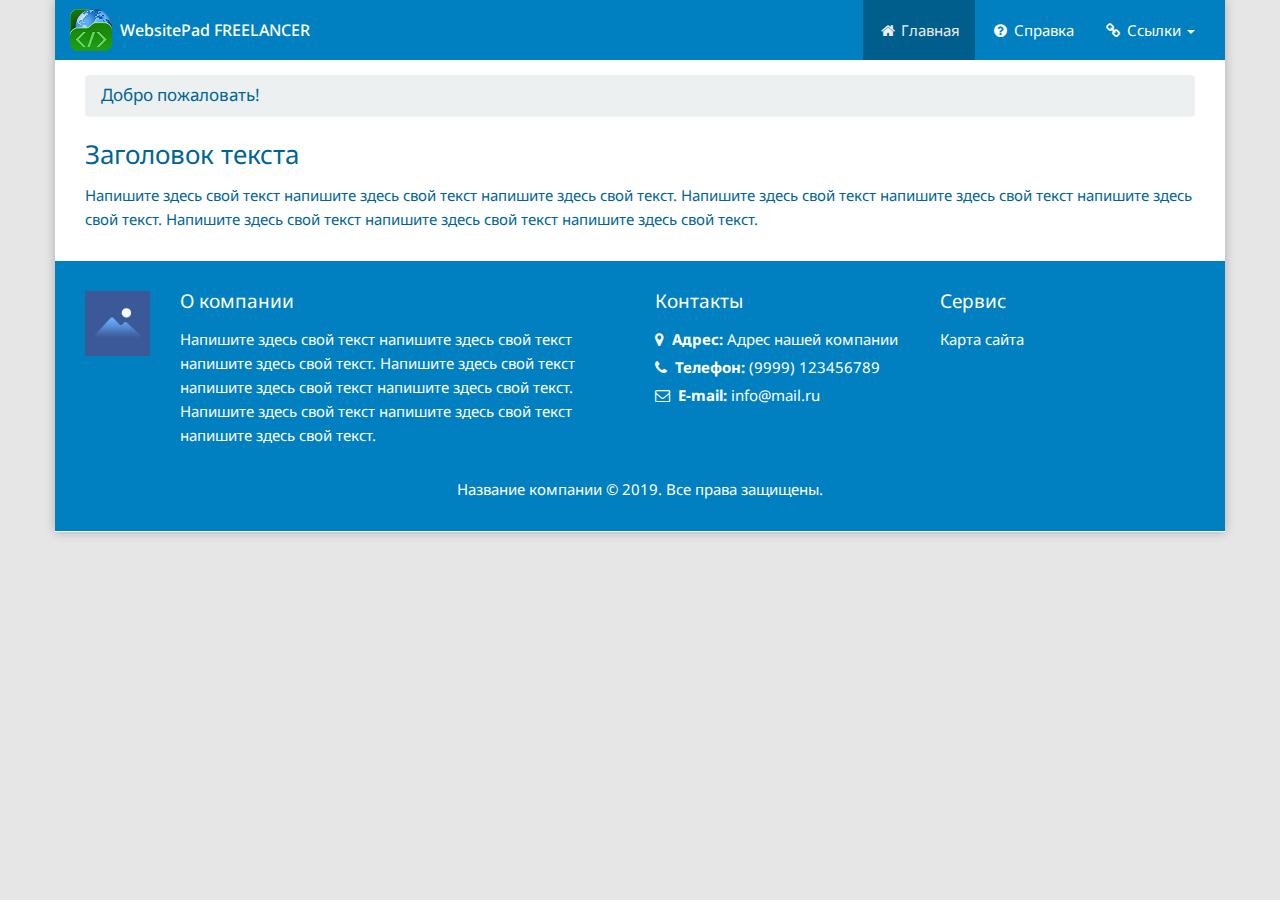
==== commit 28cd10d6: "1" ====
--- a/index.html
+++ b/index.html
@@ -1,4 +1,4 @@
-<!DOCTYPE html><html lang="ru"><head><meta charset="utf-8"><title>WebsitePad FREELANCER</title><meta name="description" content="Руководства, справочная информация, полезное"><meta http-equiv="X-UA-Compatible" content="IE=edge"><meta name="viewport" content="width=device-width, initial-scale=1"><link href="assets/css/style.css" rel="stylesheet"><link rel="icon" type="image/png" href="favicon.png"><!--[if lt IE 9]><script src="https://oss.maxcdn.com/libs/html5shiv/3.7.0/html5shiv.js"></script><script src="https://oss.maxcdn.com/libs/respond.js/1.4.2/respond.min.js"></script><![endif]--></head><body><div class="boxed"><header><nav class="navbar navbar-default navbar-default" role="navigation"><div class="container-fluid"><div class="navbar-header"><button type="button" class="navbar-toggle" data-toggle="collapse" data-target="#collapse-navbar"><span class="sr-only">Toggle navigation</span><span class="icon-bar"></span><span class="icon-bar"></span><span class="icon-bar"></span></button><a class="navbar-brand" href="index.html"><img src="img/logo.png" class="pull-left" alt="WebsitePad FREELANCER"> WebsitePad FREELANCER</a></div><div class="collapse navbar-collapse" id="collapse-navbar"><ul class="nav navbar-nav navbar-right"><li class="active"><a href="index.html"><i class="fa fa-fw fa-home"></i> Главная</a></li><li><a href="help.html"><i class="fa fa-fw fa-question-circle"></i> Справка</a></li></ul></div></div></nav></header><main><div class="container"><div class="mt1"><div class="panel-group" id="accordionid5041" role="tablist" aria-multiselectable="true"><div class="panel panel-default"><div class="panel-heading" role="tab" id="headingid5042"><h1 class="panel-title"><a class="collapsed" role="button" data-toggle="collapse" data-parent="#accordionid5041" href="#collapseid5042" aria-expanded="false" aria-controls="collapseid5042">
+<!DOCTYPE html><html lang="ru"><head><meta charset="utf-8"><title>WebsitePad FREELANCER</title><meta name="description" content="Руководства, справочная информация, полезное"><meta http-equiv="X-UA-Compatible" content="IE=edge"><meta name="viewport" content="width=device-width, initial-scale=1"><link href="assets/css/style.css" rel="stylesheet"><link rel="icon" type="image/png" href="favicon.png"><!--[if lt IE 9]><script src="https://oss.maxcdn.com/libs/html5shiv/3.7.0/html5shiv.js"></script><script src="https://oss.maxcdn.com/libs/respond.js/1.4.2/respond.min.js"></script><![endif]--></head><body><div class="boxed"><header><nav class="navbar navbar-default navbar-default" role="navigation"><div class="container-fluid"><div class="navbar-header"><button type="button" class="navbar-toggle" data-toggle="collapse" data-target="#collapse-navbar"><span class="sr-only">Toggle navigation</span><span class="icon-bar"></span><span class="icon-bar"></span><span class="icon-bar"></span></button><a class="navbar-brand" href="index.html"><img src="img/logo.png" class="pull-left" alt="WebsitePad FREELANCER"> WebsitePad FREELANCER</a></div><div class="collapse navbar-collapse" id="collapse-navbar"><ul class="nav navbar-nav navbar-right"><li class="active"><a href="index.html"><i class="fa fa-fw fa-home"></i> Главная</a></li><li><a href="help.html"><i class="fa fa-fw fa-question-circle"></i> Справка</a></li><li class="dropdown"><a href="#" class="dropdown-toggle" data-toggle="dropdown"><i class="fa fa-fw fa-link"></i> Ссылки <b class="caret"></b></a><ul class="dropdown-menu navbar-dropdown"><li><a href="http://websitepadfreelancer.ru/" target="_blank"><i class="fa fa-fw fa-sign-out"></i> Сайт программы</a></li><li><a href="http://wspf.mybb.ru/" target="_blank"><i class="fa fa-fw fa-users"></i> Форум</a></li></ul></li></ul></div></div></nav></header><main><div class="container"><div class="mt1"><div class="panel-group" id="accordionid5041" role="tablist" aria-multiselectable="true"><div class="panel panel-default"><div class="panel-heading" role="tab" id="headingid5042"><h1 class="panel-title"><a class="collapsed" role="button" data-toggle="collapse" data-parent="#accordionid5041" href="#collapseid5042" aria-expanded="false" aria-controls="collapseid5042">
 Добро пожаловать!</a></h1></div><div id="collapseid5042" class="panel-collapse collapse" role="tabpanel" aria-labelledby="headingid5042"><div class="panel-body"><p>Ветка со справкой будет <a href="https://github.com/vovka3003/websitepadfreelancer">тут</a></p></div></div></div></div></div><div class="block"><h3>Заголовок текста</h3><p>Напишите здесь свой текст напишите здесь свой текст напишите здесь свой текст.
 Напишите здесь свой текст напишите здесь свой текст напишите здесь свой текст.
 Напишите здесь свой текст напишите здесь свой текст напишите здесь свой текст.</p></div></div></main><footer><div class="footer"><div class="container"><div class="row"><div class="col-sm-1"><div class="block"><a href="[data-uri]" class="lightbox-link" data-lity><img src="[data-uri]" class="photo" alt="Фото"></a></div></div><div class="col-sm-5"><div class="block text-left"><h4>О компании</h4><p>Напишите здесь свой текст напишите здесь свой текст напишите здесь свой текст.
